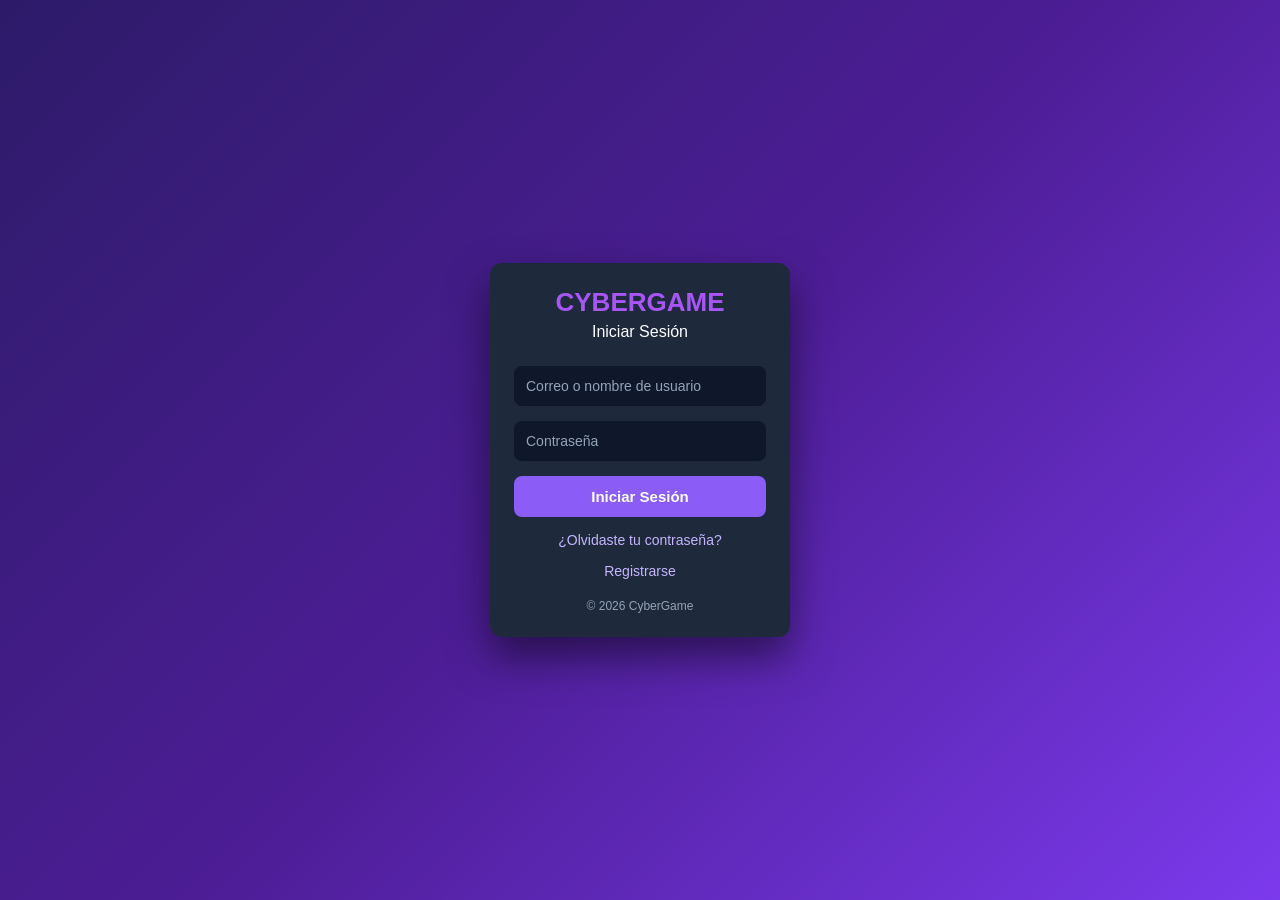
==== index.html @ b6d3dc05 "new" ====
<!DOCTYPE html>
<html lang="es">
<head>
    <meta charset="UTF-8">
    <title>CYBERGAME - Login</title>
    <link rel="stylesheet" href="config.css?v=20260404">
    <link rel="stylesheet" href="partida.css?v=20260420">
    <link rel="stylesheet" href="style.css">
    <link rel="stylesheet" href="juego.css">
    <link rel="stylesheet" href="profile.css"> 
    <link rel="stylesheet" href="menu.css"> 
</head>
<body>

<div class="card">

    <!-- LOGIN -->
    <div id="login">
        <div class="title">CYBERGAME</div>
        <div class="subtitle">Iniciar Sesión</div>

        <form id="formLogin" action="index.php" method="post">
            <input type="hidden" name="accion" value="login">
            <input type="text" name="identidad" required placeholder="Correo o nombre de usuario">
            <input type="password" name="password" required placeholder="Contraseña">
            <button type="submit">Iniciar Sesión</button>
        </form>

        <div class="link" onclick="mostrarForgot()">¿Olvidaste tu contraseña?</div>
        <div class="link" onclick="mostrarRegistro()">Registrarse</div>
    </div>

    <!-- REGISTRO -->
    <div id="register" class="hidden">
        <div class="title">CYBERGAME</div>
        <div class="subtitle">Crear Cuenta</div>

        <form id="formRegister" action="index.php" method="post">
            <input type="hidden" name="accion" value="registro">
            <input type="email" name="email" required placeholder="Correo electrónico">
            <input type="text" name="nombre_usuario" required placeholder="Nombre de usuario">
            <input type="password" name="password" required placeholder="Contraseña (7+ chars, 1 mayús, 1 número)">
            <input type="password" name="password_confirm" required placeholder="Confirmar contraseña">
            <button type="submit">Registrarse</button>
        </form>

        <div class="link" onclick="mostrarLogin()">Volver a Iniciar Sesión</div>
    </div>



    <!-- RECUPERAR CONTRASEÑA -->
    <div id="forgot" class="hidden">
        <div class="title">CYBERGAME</div>
        <div class="subtitle">Recuperar Contraseña</div>

        <form id="formForgot" onsubmit="return false;">
            <label for="correoForgot">Correo electrónico</label>
            <input type="email" id="correoForgot" required placeholder="Ingresa tu correo">
            <button type="button" onclick="enviarCodigoRecuperacion()">Enviar Código</button>
        </form>

        <div class="link" onclick="mostrarLogin()">Volver a Iniciar Sesión</div>
    </div>


    <!-- VERIFICAR CÓDIGO RECUPERACIÓN -->
    <div id="verificarCodigo" class="hidden">
        <div class="title">CYBERGAME</div>
        <div class="subtitle">Verifica tu código</div>

        <form id="formVerificar" onsubmit="return false;">
            <label for="codigo">Código de recuperación</label>
            <input type="text" id="codigo" required placeholder="Ingresa el código recibido">
            <button type="button" onclick="verificarCodigoRecuperacion()">Verificar Código</button>
        </form>

        <div class="link" onclick="mostrarForgot()">Volver a recuperar</div>
    </div>

    <!-- CONFIGURACIÓN INICIAL PARTIDA -->
    <div id="config" class="hidden config-screen">
        <div class="config-shell">
            <div class="config-kicker">SYSTEM_CONFIG // INIT</div>
            <h1 class="config-title">CONFIGURACIÓN INICIAL</h1>
            <div class="config-subtitle">ESTO AFECTARÁ LA DIFICULTAD INICIAL DE TU PARTIDA</div>

            <form id="formConfig" onsubmit="return false;" class="config-grid">
                <section class="config-card config-card-cyan">
                    <div class="config-card-head">
                        <span class="config-chip">0</span>
                        <label for="cia">CIA INICIAL</label>
                    </div>

                    <div class="config-value-row">
                        <span class="config-bracket">[</span>
                        <input type="number" id="cia" min="30" max="80" value="50" placeholder="30-80">
                        <span class="config-unit">%</span>
                        <span class="config-bracket">]</span>
                    </div>

                    <div class="config-meter config-meter-cia" aria-hidden="true">
                        <span class="is-on"></span>
                        <span class="is-on"></span>
                        <span class="is-on"></span>
                        <span class="is-on"></span>
                        <span class="is-on"></span>
                        <span></span>
                        <span></span>
                        <span></span>
                        <span></span>
                        <span></span>
                    </div>

                    <div class="config-adjust">
                        <button type="button" onclick="cambiarValor('cia', -1)">▼</button>
                        <span>AJUSTAR</span>
                        <button type="button" onclick="cambiarValor('cia', 1)">▲</button>
                    </div>
                </section>

                <section class="config-card config-card-cyan">
                    <div class="config-card-head">
                        <span class="config-chip">9</span>
                        <label for="presupuesto">PRESUPUESTO INICIAL</label>
                    </div>

                    <div class="config-value-row config-value-row-money">
                        <span class="config-bracket">[</span>
                        <input type="number" id="presupuesto" min="10" max="80" value="50" placeholder="10-80">
                        <span class="config-unit config-unit-money">M COP</span>
                        <span class="config-bracket">]</span>
                    </div>

                    <div class="config-meter config-meter-money" aria-hidden="true">
                        <span class="is-on"></span>
                        <span class="is-on"></span>
                        <span class="is-on"></span>
                        <span class="is-on"></span>
                        <span class="is-on"></span>
                        <span></span>
                        <span></span>
                        <span></span>
                    </div>

                    <div class="config-adjust">
                        <button type="button" onclick="cambiarValor('presupuesto', -1)">▼</button>
                        <span>AJUSTAR</span>
                        <button type="button" onclick="cambiarValor('presupuesto', 1)">▲</button>
                    </div>
                </section>

                <section class="config-card config-card-rose">
                    <div class="config-card-head">
                        <span class="config-chip">△</span>
                        <label for="despido">PROBABILIDAD DE DESPIDO</label>
                    </div>

                    <div class="config-value-row config-value-row-emphasis">
                        <span class="config-bracket">[</span>
                        <input type="number" id="despido" min="5" max="80" value="20" placeholder="5-80">
                        <span class="config-unit">%</span>
                        <span class="config-bracket">]</span>
                    </div>

                    <div class="config-meter config-meter-rose" aria-hidden="true">
                        <span class="is-on"></span>
                        <span class="is-on"></span>
                        <span></span>
                        <span></span>
                        <span></span>
                        <span></span>
                        <span></span>
                        <span></span>
                        <span></span>
                        <span></span>
                    </div>

                    <div class="config-adjust">
                        <button type="button" onclick="cambiarValor('despido', -1)">▼</button>
                        <span>AJUSTAR</span>
                        <button type="button" onclick="cambiarValor('despido', 1)">▲</button>
                    </div>
                </section>

                <section class="config-card config-card-cyan">
                    <div class="config-card-head">
                        <span class="config-chip">□</span>
                        <label for="maxRondas">MÁXIMO DE RONDAS</label>
                    </div>

                    <div class="config-value-row config-value-row-rounds">
                        <span class="config-bracket">[</span>
                        <input type="number" id="maxRondas" min="15" max="40" value="25" placeholder="15-40">
                        <span class="config-unit config-unit-rounds">RONDAS</span>
                        <span class="config-bracket">]</span>
                    </div>

                    <div class="config-meter config-meter-rounds" aria-hidden="true">
                        <span class="is-on"></span>
                        <span></span>
                        <span class="is-on"></span>
                        <span></span>
                        <span class="is-on"></span>
                        <span></span>
                        <span></span>
                        <span></span>
                        <span></span>
                        <span></span>
                    </div>

                    <div class="config-adjust">
                        <button type="button" onclick="cambiarValor('maxRondas', -1)">▼</button>
                        <span>AJUSTAR</span>
                        <button type="button" onclick="cambiarValor('maxRondas', 1)">▲</button>
                    </div>
                </section>
            </form>

            <button type="button" class="config-start-btn" onclick="iniciarPartida()">
                <span class="config-start-icon">⏻</span>
                INICIAR PARTIDA
            </button>
        </div>
    </div>

    <div id="partida" class="hidden partida-screen">
        <aside class="soc-left-col">
            <section class="soc-panel profile-panel">
                <h3>OPERATIVE_PROFILE</h3>
                <div class="profile-name" id="profile-usuario">AGENT_K9</div>
                <div class="profile-status">STATUS: ONLINE</div>
                <div class="profile-role">RANK: SENIOR ANALYST</div>
            </section>

            <section class="soc-panel nav-panel">
                <h3>SYSTEM_NAV</h3>
                <button type="button" class="soc-nav-btn" onclick="window.location.href='menu.php'">VOLVER AL MENU</button>
                <button type="button" class="soc-nav-btn" onclick="mostrarConfig()">VOLVER A CONFIGURACION</button>

                <div id="mailbox-controls" class="soc-mailbox-controls">
                    <button type="button" id="btn-bandeja-escenarios" onclick="abrirBandeja('scenarios')">
                        ESCENARIOS <span id="badge-scenarios" style="display: none;">0</span>
                    </button>
                    <button type="button" id="btn-bandeja-efectos" onclick="abrirBandeja('effects')">
                        EFECTOS <span id="badge-effects" style="display: none;">0</span>
                    </button>
                </div>
            </section>
        </aside>

        <main class="soc-center-col">
            <div class="soc-headline">
                <div class="title">SOC_COMMAND_CENTER</div>
                <div class="subtitle">THREAT_ANALYSIS // LIVE SESSION</div>
            </div>

            <section class="soc-panel scenario-panel">
                <div class="scenario-type">THREAT_ANALYSIS // <span id="esc-tipo">-</span></div>
                <div class="scenario-subject"><strong>Asunto:</strong> <span id="esc-titulo">-</span></div>
                <div class="scenario-meta">
                    <span><strong>Partida:</strong> <span id="partida-id">-</span></span>
                    <span><strong>Turno:</strong> <span id="turno-orden">-</span></span>
                    <span><strong>Remitente:</strong> <span id="esc-remitente">-</span></span>
                </div>

                <div class="scenario-content" id="esc-texto">-</div>

                <div id="correo-repercusion" style="display: none;"></div>

                <div id="estado-espera" style="display: none;"></div>
            </section>

            <button type="button" id="btn-responder-escenario" class="btn-responder-escenario" style="display: none;" onclick="alternarOpcionesEscenario()">Responder</button>

            <div id="respuesta-panel" class="respuesta-panel" style="display: none;">
                <div class="respuesta-panel-compose">
                    <div class="respuesta-panel-top">
                        <div class="respuesta-panel-avatar" id="respuesta-panel-avatar" aria-hidden="true">R</div>
                        <div class="respuesta-panel-recipient-line">
                            <span class="respuesta-panel-back" aria-hidden="true">↶</span>
                            <span class="respuesta-panel-recipient" id="respuesta-panel-destinatario">Jefe de Seguridad</span>
                        </div>
                        <div class="respuesta-panel-expand" aria-hidden="true">▣</div>
                    </div>

                    <div class="respuesta-panel-body">
                        <div id="opciones-container" style="display: none;">
                            <div id="opciones-lista"></div>
                        </div>

                        <div id="sin-opciones-msg">
                            <button type="button" onclick="cargarSiguienteEscenario()">Siguiente Escenario</button>
                        </div>
                    </div>

                </div>
            </div>

            <div id="panel-bandeja" style="display: none;">
                <button type="button" class="bandeja-panel-close" onclick="cerrarPanelBandeja()" aria-label="Cerrar escenarios">×</button>
                <div id="panel-bandeja-lista"></div>
            </div>

            <div class="partida-link-legacy link" onclick="mostrarConfig()">Volver a configuración</div>
        </main>

        <aside class="soc-right-col">
            <section class="soc-panel metrics-panel">
                <h3>SYSTEM_METRICS // LIVE</h3>
                <div class="metrics-rings">
                    <button type="button" onclick="alternarDesgloseCIA()" class="metric-ring metric-cia">
                        <span id="stat-cia">50</span>
                        <small>CIA</small>
                    </button>
                    <div class="metric-ring metric-presupuesto">
                        <span id="stat-presupuesto">50</span>
                        <small>PRESUPUESTO</small>
                    </div>
                    <div class="metric-ring metric-despido">
                        <span id="stat-despido">10</span>
                        <small>DESPIDO</small>
                    </div>
                </div>

                <div id="panel-desglose-cia" style="display: none;"></div>

                <div class="timer-box">
                    <strong>Tiempo restante</strong>
                    <div><span id="cronometro">60</span>s</div>
                </div>
            </section>
        </aside>
    </div>

    <div class="footer-text">
        © 2026 CyberGame
    </div>

</div>

<script src="script.js?v=20260402"></script>
<script src="confi.js?v=20260408"></script>
</body>
</html>
---- config.css ----
/* ================================
   CONFIGURACIÓN INICIAL
   ================================ */

#config.config-screen {
    position: fixed;
    inset: 0;
    z-index: 50;
    display: flex;
    align-items: center;
    justify-content: center;
    padding: 30px 18px 36px;
    overflow: auto;
    isolation: isolate;
    background:
        radial-gradient(circle at 10% 14%, rgba(0, 240, 255, 0.16), transparent 18%),
        radial-gradient(circle at 86% 18%, rgba(255, 77, 116, 0.14), transparent 16%),
        radial-gradient(circle at 52% 50%, rgba(0, 112, 255, 0.08), transparent 42%),
        linear-gradient(180deg, #05070c 0%, #03050a 100%);
}

#config.config-screen::before,
#config.config-screen::after {
    content: '';
    position: fixed;
    inset: 0;
    pointer-events: none;
}

#config.config-screen::before {
    background:
        linear-gradient(rgba(0, 230, 255, 0.08) 1px, transparent 1px),
        linear-gradient(90deg, rgba(0, 230, 255, 0.08) 1px, transparent 1px);
    background-size: 28px 28px;
    opacity: 0.16;
    mask-image: linear-gradient(180deg, rgba(0, 0, 0, 0.05), rgba(0, 0, 0, 0.8) 20%, rgba(0, 0, 0, 0.8) 80%, rgba(0, 0, 0, 0.12));
}

#config.config-screen::after {
    background:
        linear-gradient(180deg, rgba(255, 255, 255, 0.02) 0%, transparent 8%, transparent 92%, rgba(255, 255, 255, 0.02) 100%),
        radial-gradient(circle at center, transparent 0 58%, rgba(0, 0, 0, 0.22) 100%);
    opacity: 0.9;
}

#config.hidden {
    display: none !important;
}

#config .config-shell {
    width: min(100%, 930px);
    display: flex;
    flex-direction: column;
    align-items: center;
    gap: 8px;
    color: #edfaff;
    padding: 16px 16px 18px;
    position: relative;
    border: 1px solid rgba(0, 234, 255, 0.18);
    background:
        linear-gradient(180deg, rgba(4, 12, 26, 0.82) 0%, rgba(3, 8, 16, 0.92) 100%),
        radial-gradient(circle at 50% 0%, rgba(0, 234, 255, 0.08), transparent 34%);
    box-shadow:
        0 28px 80px rgba(0, 0, 0, 0.62),
        inset 0 1px 0 rgba(255, 255, 255, 0.04),
        inset 0 0 0 1px rgba(0, 234, 255, 0.04);
    backdrop-filter: blur(12px);
}

#config .config-shell::before,
#config .config-shell::after {
    content: '';
    position: absolute;
    pointer-events: none;
}

#config .config-shell::before {
    inset: 10px;
    border: 1px solid rgba(0, 234, 255, 0.08);
    border-radius: 16px;
}

#config .config-shell::after {
    top: 18px;
    right: 18px;
    width: 140px;
    height: 140px;
    border-radius: 50%;
    background: radial-gradient(circle, rgba(0, 234, 255, 0.12) 0%, transparent 68%);
    filter: blur(8px);
}

#config .config-kicker {
    padding: 4px 12px;
    border: 1px solid rgba(0, 242, 255, 0.78);
    color: #28f4ff;
    background: linear-gradient(180deg, rgba(5, 21, 34, 0.95) 0%, rgba(2, 12, 20, 0.95) 100%);
    box-shadow:
        0 0 18px rgba(0, 242, 255, 0.18),
        inset 0 0 0 1px rgba(0, 242, 255, 0.06);
    font-size: 8px;
    font-weight: 800;
    letter-spacing: 0.24em;
    text-transform: uppercase;
}

#config .config-title {
    margin: 0;
    color: #f2fdff;
    text-align: center;
    font-size: clamp(30px, 3.8vw, 42px);
    line-height: 0.98;
    font-weight: 900;
    letter-spacing: 0.09em;
    text-transform: uppercase;
    text-shadow:
        0 0 14px rgba(0, 242, 255, 0.95),
        0 0 38px rgba(0, 242, 255, 0.22),
        0 0 58px rgba(0, 242, 255, 0.1);
}

#config .config-subtitle {
    margin: 0 0 8px;
    padding: 5px 12px;
    color: #93b9c8;
    text-align: center;
    font-size: 8px;
    font-weight: 700;
    letter-spacing: 0.26em;
    text-transform: uppercase;
    border-top: 1px solid rgba(0, 234, 255, 0.16);
    border-bottom: 1px solid rgba(0, 234, 255, 0.16);
    background: linear-gradient(90deg, transparent 0%, rgba(0, 234, 255, 0.03) 50%, transparent 100%);
}

#config .config-grid {
    width: min(100%, 860px);
    display: grid;
    grid-template-columns: repeat(2, minmax(0, 1fr));
    gap: 12px;
}

#config .config-card {
    --accent: #00eaff;
    position: relative;
    min-height: 198px;
    padding: 13px 12px 11px;
    overflow: hidden;
    background:
        linear-gradient(180deg, rgba(7, 17, 38, 0.98) 0%, rgba(4, 11, 24, 0.98) 100%),
        radial-gradient(circle at 50% 0%, rgba(255, 255, 255, 0.04), transparent 34%);
    border: 1px solid rgba(0, 234, 255, 0.16);
    box-shadow:
        0 0 0 1px rgba(0, 234, 255, 0.05),
        inset 0 0 0 1px rgba(255, 255, 255, 0.03),
        0 20px 44px rgba(0, 0, 0, 0.56);
    transition: transform 0.22s ease, box-shadow 0.22s ease, border-color 0.22s ease;
}

#config .config-card:hover {
    transform: translateY(-2px);
    border-color: rgba(0, 234, 255, 0.28);
    box-shadow:
        0 0 0 1px rgba(0, 234, 255, 0.12),
        inset 0 0 0 1px rgba(255, 255, 255, 0.04),
        0 28px 58px rgba(0, 0, 0, 0.62),
        0 0 26px rgba(0, 234, 255, 0.08);
}

#config .config-card::before,
#config .config-card::after {
    content: '';
    position: absolute;
    width: 16px;
    height: 16px;
    border-color: var(--accent);
    pointer-events: none;
}

#config .config-card::before {
    top: 0;
    left: 0;
    border-top: 2px solid var(--accent);
    border-left: 2px solid var(--accent);
    box-shadow: 0 0 12px rgba(0, 234, 255, 0.16);
}

#config .config-card::after {
    right: 0;
    bottom: 0;
    border-right: 2px solid var(--accent);
    border-bottom: 2px solid var(--accent);
    box-shadow: 0 0 12px rgba(0, 234, 255, 0.16);
}

#config .config-card-cyan {
    --accent: #19e9ff;
}

#config .config-card-rose {
    --accent: #ff4d74;
    box-shadow:
        0 0 0 1px rgba(255, 77, 116, 0.18),
        inset 0 0 0 1px rgba(255, 255, 255, 0.02),
        0 18px 34px rgba(0, 0, 0, 0.62);
}

#config .config-card-head {
    display: flex;
    align-items: center;
    gap: 9px;
    margin-bottom: 12px;
}

#config .config-chip {
    width: 30px;
    height: 30px;
    display: inline-flex;
    align-items: center;
    justify-content: center;
    border: 1px solid var(--accent);
    background: linear-gradient(180deg, rgba(5, 18, 34, 0.96) 0%, rgba(2, 10, 18, 0.96) 100%);
    color: var(--accent);
    font-size: 11px;
    font-weight: 800;
    box-shadow:
        inset 0 0 0 1px rgba(255, 255, 255, 0.03),
        0 0 18px rgba(0, 234, 255, 0.12);
    border-radius: 8px;
}

#config .config-card label {
    color: #ecfbff;
    font-size: clamp(12px, 1.2vw, 14px);
    font-weight: 800;
    letter-spacing: 0.1em;
    text-transform: uppercase;
}

#config .config-value-row {
    display: flex;
    align-items: baseline;
    justify-content: center;
    gap: 8px;
    margin-bottom: 10px;
}

#config .config-value-row input {
    width: auto;
    padding: 0;
    margin: 0;
    margin-bottom: 0;
    border: none;
    background: transparent;
    color: #f8ffff;
    text-align: center;
    font-size: 50px;
    line-height: 1;
    font-weight: 900;
    letter-spacing: -0.04em;
    outline: none;
    text-shadow: 0 0 18px rgba(0, 242, 255, 0.45), 0 0 34px rgba(0, 242, 255, 0.08);
    appearance: textfield;
    -webkit-appearance: none;
    -moz-appearance: textfield;
}

#config .config-value-row input::-webkit-outer-spin-button,
#config .config-value-row input::-webkit-inner-spin-button {
    -webkit-appearance: none;
    margin: 0;
}

#config .config-value-row-money input {
    width: 124px;
}

#config .config-value-row-emphasis input {
    color: #ff5a7a;
    text-shadow: 0 0 18px rgba(255, 74, 117, 0.58);
}

#config .config-value-row-rounds input {
    width: 106px;
}

#config .config-bracket {
    color: rgba(0, 242, 255, 0.78);
    font-size: 34px;
    line-height: 1;
    transform: translateY(5px);
}

#config .config-unit {
    color: rgba(0, 242, 255, 0.78);
    font-size: 17px;
    font-weight: 700;
    letter-spacing: 0.04em;
    transform: translateY(-1px);
    white-space: nowrap;
}

#config .config-unit-money {
    font-size: 19px;
}

#config .config-unit-rounds {
    font-size: 15px;
    transform: translateY(-4px);
}

#config .config-meter {
    display: flex;
    align-items: flex-end;
    gap: 4px;
    height: 22px;
    margin: 0 0 12px;
    padding-left: 1px;
}

#config .config-meter span {
    display: block;
    flex: 0 0 auto;
    width: 16px;
    height: 8px;
    border-radius: 999px;
    background: rgba(27, 45, 74, 0.75);
    box-shadow: inset 0 0 0 1px rgba(255, 255, 255, 0.04);
    transform: skewX(-18deg);
}

#config .config-meter span.is-on {
    background: linear-gradient(180deg, rgba(58, 250, 255, 0.98) 0%, rgba(0, 206, 255, 0.94) 100%);
    box-shadow: 0 0 12px rgba(0, 234, 255, 0.55), 0 0 22px rgba(0, 234, 255, 0.18);
}

#config .config-meter-cia span:nth-child(1) { height: 13px; }
#config .config-meter-cia span:nth-child(2) { height: 16px; }
#config .config-meter-cia span:nth-child(3) { height: 18px; }
#config .config-meter-cia span:nth-child(4) { height: 16px; }
#config .config-meter-cia span:nth-child(5) { height: 19px; }

#config .config-meter-money {
    gap: 7px;
    align-items: flex-end;
    height: 22px;
}

#config .config-meter-money span {
    width: 10px;
    border-radius: 1px;
    transform: none;
}

#config .config-meter-money span:nth-child(1) { height: 13px; }
#config .config-meter-money span:nth-child(2) { height: 17px; }
#config .config-meter-money span:nth-child(3) { height: 23px; }
#config .config-meter-money span:nth-child(4) { height: 19px; }
#config .config-meter-money span:nth-child(5) { height: 26px; }

#config .config-meter-rose span:nth-child(1) { height: 13px; }
#config .config-meter-rose span:nth-child(2) { height: 15px; }

#config .config-meter-rose span.is-on {
    background: linear-gradient(180deg, rgba(255, 102, 132, 0.98) 0%, rgba(255, 61, 108, 0.95) 100%);
    box-shadow: 0 0 12px rgba(255, 77, 116, 0.6);
}

#config .config-meter-rounds {
    position: relative;
    justify-content: space-between;
    align-items: center;
    gap: 0;
    height: 28px;
    padding: 0 2px;
    margin-bottom: 12px;
}

#config .config-meter-rounds::before {
    content: '';
    position: absolute;
    left: 8px;
    right: 8px;
    top: 50%;
    height: 4px;
    transform: translateY(-50%);
    background: linear-gradient(90deg, rgba(0, 242, 255, 0.92) 0 30%, rgba(13, 29, 49, 0.92) 30% 100%);
    box-shadow: 0 0 10px rgba(0, 242, 255, 0.35);
}

#config .config-meter-rounds span {
    width: 11px;
    height: 11px;
    border-radius: 50%;
    transform: none;
    background: rgba(28, 50, 79, 0.95);
    box-shadow: none;
    position: relative;
    z-index: 1;
}

#config .config-meter-rounds span.is-on {
    background: #24eaff;
    box-shadow: 0 0 10px rgba(36, 234, 255, 0.8);
}

#config .config-adjust {
    display: flex;
    align-items: center;
    gap: 10px;
    min-height: 42px;
    padding: 5px 9px;
    background: linear-gradient(180deg, rgba(17, 26, 44, 0.84) 0%, rgba(7, 13, 25, 0.92) 100%);
    border: 1px solid rgba(255, 255, 255, 0.05);
    box-shadow: inset 0 0 0 1px rgba(0, 234, 255, 0.04);
}

#config .config-adjust span {
    flex: 1;
    text-align: center;
    color: #8eb7c8;
    font-size: 10px;
    font-weight: 800;
    letter-spacing: 0.34em;
}

#config .config-adjust button {
    width: 40px;
    height: 30px;
    padding: 0;
    border: 1px solid rgba(25, 233, 255, 0.28);
    border-radius: 4px;
    background: linear-gradient(180deg, #07101f 0%, #040a13 100%);
    color: #19e9ff;
    font-size: 16px;
    font-weight: 800;
    line-height: 1;
    box-shadow:
        inset 0 0 0 1px rgba(0, 0, 0, 0.34),
        0 0 12px rgba(0, 234, 255, 0.08);
}

#config .config-card-rose .config-adjust button {
    border-color: rgba(255, 77, 116, 0.32);
    color: #ff5578;
}

#config .config-start-btn {
    width: min(280px, 76%);
    margin-top: 14px;
    padding: 10px 20px;
    border: none;
    clip-path: polygon(8% 0, 100% 0, 100% 76%, 92% 100%, 0 100%, 0 24%);
    background:
        linear-gradient(180deg, #52fbff 0%, #00d9ff 100%),
        radial-gradient(circle at 50% 0%, rgba(255, 255, 255, 0.42), transparent 46%);
    color: #00171d;
    font-size: 12px;
    font-weight: 900;
    letter-spacing: 0.22em;
    text-transform: uppercase;
    box-shadow:
        0 0 18px rgba(0, 242, 255, 0.95),
        0 0 44px rgba(0, 242, 255, 0.24),
        inset 0 0 0 1px rgba(255, 255, 255, 0.22);
    display: inline-flex;
    align-items: center;
    justify-content: center;
    gap: 8px;
    transition: transform 0.2s ease, filter 0.2s ease, box-shadow 0.2s ease;
}

#config .config-start-btn:hover {
    filter: brightness(1.08);
    transform: translateY(-1px);
    box-shadow:
        0 0 22px rgba(0, 242, 255, 0.98),
        0 0 58px rgba(0, 242, 255, 0.28),
        inset 0 0 0 1px rgba(255, 255, 255, 0.26);
}

#config .config-start-btn:focus-visible,
#config .config-adjust button:focus-visible {
    outline: 2px solid rgba(0, 242, 255, 0.65);
    outline-offset: 2px;
}

#config .config-start-icon {
    font-size: 11px;
    line-height: 1;
}

@media (max-width: 760px) {
    #config.config-screen {
        padding: 10px 10px 16px;
    }

    #config .config-grid {
        grid-template-columns: 1fr;
        width: min(100%, 320px);
        gap: 10px;
    }

    #config .config-card {
        min-height: 160px;
        padding: 12px 10px 10px;
    }

    #config .config-card label {
        font-size: 13px;
    }

    #config .config-value-row input {
        font-size: 32px;
    }

    #config .config-value-row-money input {
        width: 80px;
    }

    #config .config-value-row-rounds input {
        width: 70px;
    }

    #config .config-bracket {
        font-size: 20px;
    }

    #config .config-unit {
        font-size: 11px;
    }

    #config .config-unit-money {
        font-size: 13px;
    }

    #config .config-unit-rounds {
        font-size: 10px;
    }

    #config .config-meter {
        gap: 3px;
        height: 16px;
        margin-bottom: 8px;
    }

    #config .config-meter span {
        width: 12px;
        height: 6px;
    }

    #config .config-meter-money span {
        width: 7px;
    }

    #config .config-adjust {
        min-height: 32px;
        padding: 4px 6px;
        gap: 6px;
    }

    #config .config-adjust span {
        font-size: 9px;
        letter-spacing: 0.15em;
    }

    #config .config-adjust button {
        width: 28px;
        height: 22px;
        font-size: 10px;
        border-radius: 3px;
    }

    #config .config-start-btn {
        width: min(260px, 90%);
        margin-top: 10px;
        padding: 8px 16px;
        font-size: 10px;
        gap: 6px;
        letter-spacing: 0.15em;
    }

    #config .config-title {
        font-size: clamp(16px, 5vw, 24px);
        letter-spacing: 0.06em;
    }

    #config .config-subtitle {
        letter-spacing: 0.2em;
        padding: 3px 8px;
        margin-bottom: 4px;
        font-size: 7px;
    }

    #config .config-kicker {
        font-size: 8px;
        padding: 3px 10px;
    }

    #config .config-shell {
        padding: 10px 10px 12px;
        gap: 6px;
    }

    #config .config-card-head {
        margin-bottom: 8px;
        gap: 6px;
    }

    #config .config-chip {
        width: 26px;
        height: 26px;
        font-size: 10px;
    }

    #config .config-start-icon {
        font-size: 8px;
    }
}

@media (max-width: 1024px) {
    #config .config-shell {
        padding: 12px 12px 14px;
    }

    #config .config-grid {
        gap: 10px;
    }

    #config .config-card {
        min-height: 165px;
        padding: 10px 10px 8px;
    }

    #config .config-card label {
        font-size: 13px;
    }

    #config .config-value-row input {
        font-size: 24px;
    }
}

@media (max-width: 760px) {
    #config.config-screen {
        padding: 10px 10px 16px;
    }

    #config .config-grid {
        grid-template-columns: 1fr;
        width: min(100%, 300px);
        gap: 8px;
    }

    #config .config-card {
        min-height: 140px;
        padding: 10px 9px 8px;
    }

    #config .config-card label {
        font-size: 12px;
    }

    #config .config-value-row input {
        font-size: 24px;
    }

    #config .config-value-row-money input {
        width: 65px;
    }

    #config .config-value-row-rounds input {
        width: 55px;
    }

    #config .config-bracket {
        font-size: 16px;
    }

    #config .config-unit {
        font-size: 9px;
    }

    #config .config-unit-money {
        font-size: 10px;
    }

    #config .config-unit-rounds {
        font-size: 8px;
    }

    #config .config-meter {
        gap: 2px;
        height: 14px;
        margin-bottom: 6px;
    }

    #config .config-meter span {
        width: 10px;
        height: 5px;
    }

    #config .config-meter-money span {
        width: 6px;
    }

    #config .config-adjust {
        min-height: 28px;
        padding: 3px 5px;
        gap: 5px;
    }

    #config .config-adjust span {
        font-size: 8px;
        letter-spacing: 0.12em;
    }

    #config .config-adjust button {
        width: 24px;
        height: 20px;
        font-size: 9px;
        border-radius: 2px;
    }

    #config .config-start-btn {
        width: min(240px, 88%);
        margin-top: 8px;
        padding: 7px 14px;
        font-size: 9px;
        gap: 5px;
        letter-spacing: 0.12em;
    }

    #config .config-title {
        font-size: clamp(14px, 4.5vw, 20px);
        letter-spacing: 0.05em;
    }

    #config .config-subtitle {
        letter-spacing: 0.18em;
        padding: 2px 6px;
        margin-bottom: 3px;
        font-size: 6px;
    }

    #config .config-kicker {
        font-size: 7px;
        padding: 2px 8px;
    }

    #config .config-shell {
        padding: 8px 8px 10px;
        gap: 5px;
    }

    #config .config-card-head {
        margin-bottom: 6px;
        gap: 5px;
    }

    #config .config-chip {
        width: 24px;
        height: 24px;
        font-size: 9px;
    }

    #config .config-start-icon {
        font-size: 7px;
    }
}
---- partida.css ----
#partida.partida-screen {
    --bg-0: #01040b;
    --bg-1: #021224;
    --bg-2: #031a2e;
    --cyan-1: #00f0ff;
    --cyan-2: #5fdcff;
    --cyan-3: #9deeff;
    --pink-1: #ff2f84;
    --pink-2: #84ff74;
    --panel-border: rgba(0, 230, 255, 0.5);
    --panel-bg: rgba(3, 20, 36, 0.84);
    --text-main: #d6f5ff;
    --text-soft: #8bb4c7;
    --shadow-outer: 0 14px 40px rgba(0, 0, 0, 0.48);
    --shadow-glow: 0 0 24px rgba(0, 236, 255, 0.22);
    --radius-soft: 10px;
    --radius-hard: 3px;

    position: fixed;
    inset: 0;
    z-index: 65;
    display: grid;
    grid-template-columns: 240px minmax(0, 1fr) 320px;
    gap: 16px;
    padding: 18px;
    overflow: auto;
    color: var(--text-main);
    background:
        radial-gradient(circle at 78% 14%, rgba(255, 47, 132, 0.14), transparent 36%),
        radial-gradient(circle at 20% 10%, rgba(0, 240, 255, 0.12), transparent 32%),
        linear-gradient(rgba(0, 210, 255, 0.08) 1px, transparent 1px),
        linear-gradient(90deg, rgba(0, 210, 255, 0.08) 1px, transparent 1px),
        linear-gradient(160deg, var(--bg-0) 0%, #01070f 35%, #021426 100%);
    background-size: auto, auto, 22px 22px, 22px 22px, auto;
    animation: partida-bg-pan 16s linear infinite;
}

@keyframes partida-bg-pan {
    0% {
        background-position: 0 0, 0 0, 0 0, 0 0, 0 0;
    }
    100% {
        background-position: 0 0, 0 0, 22px 22px, 22px 22px, 0 0;
    }
}

#partida.hidden {
    display: none !important;
}

#partida .soc-panel {
    position: relative;
    border: 1px solid var(--panel-border);
    background: linear-gradient(180deg, rgba(4, 25, 45, 0.92) 0%, var(--panel-bg) 100%);
    box-shadow: var(--shadow-outer), inset 0 0 0 1px rgba(164, 244, 255, 0.08), inset 0 24px 40px rgba(255, 255, 255, 0.02);
    border-radius: var(--radius-soft);
}

#partida .soc-panel::before {
    content: '';
    position: absolute;
    inset: 0;
    border: 1px solid rgba(0, 240, 255, 0.15);
    pointer-events: none;
    border-radius: var(--radius-soft);
}

#partida .soc-panel::after {
    content: '';
    position: absolute;
    top: 0;
    left: 0;
    right: 0;
    height: 1px;
    background: linear-gradient(90deg, transparent 0%, rgba(125, 241, 255, 0.9) 50%, transparent 100%);
    opacity: 0.75;
    pointer-events: none;
}

#partida h3 {
    margin: 0;
    font-size: 11px;
    letter-spacing: 0.22em;
    color: var(--cyan-1);
    text-transform: uppercase;
    font-weight: 800;
}

#partida .soc-left-col,
#partida .soc-right-col {
    display: flex;
    flex-direction: column;
    gap: 14px;
    align-items: flex-end;
}

#partida .profile-panel,
#partida .nav-panel,
#partida .metrics-panel {
    padding: 14px;
    width: 100%;
    max-width: 340px;
    margin-left: auto;
    justify-self: end;
}

#partida .metrics-panel {
    padding: 10px 0 12px;
    background: transparent;
    border: 0;
    box-shadow: none;
    display: flex;
    flex-direction: column;
    align-items: center;
}

#partida .metrics-panel::before,
#partida .metrics-panel::after {
    display: none;
}

#partida .profile-panel {
    min-height: 128px;
}

#partida .profile-name {
    margin-top: 12px;
    font-size: 20px;
    color: #f2fdff;
    font-weight: 900;
    letter-spacing: 0.06em;
}

#partida .profile-status,
#partida .profile-role {
    margin-top: 7px;
    font-size: 11px;
    color: #93ecff;
    letter-spacing: 0.08em;
    text-transform: uppercase;
}

#partida .nav-panel {
    flex: 1;
    display: flex;
    flex-direction: column;
    gap: 12px;
}

#partida .soc-nav-btn,
#partida #mailbox-controls button {
    width: 100%;
    border-radius: var(--radius-hard);
    border: 1px solid rgba(0, 229, 255, 0.6);
    background: linear-gradient(180deg, rgba(5, 46, 78, 0.88) 0%, rgba(3, 28, 49, 0.8) 100%);
    color: #a7f0ff;
    font-size: 12px;
    letter-spacing: 0.16em;
    text-transform: uppercase;
    font-weight: 800;
    padding: 11px 12px;
    transition: transform 0.2s ease, box-shadow 0.2s ease, border-color 0.2s ease, background 0.2s ease;
}

#partida .soc-nav-btn:hover,
#partida #mailbox-controls button:hover {
    transform: translateY(-1px);
    border-color: #64f2ff;
    box-shadow: var(--shadow-glow);
    background: linear-gradient(180deg, rgba(8, 64, 108, 0.95) 0%, rgba(5, 41, 74, 0.9) 100%);
}

#partida #mailbox-controls {
    display: flex;
    flex-direction: column;
    gap: 10px;
    margin-top: 6px;
}

#partida #badge-scenarios,
#partida #badge-effects {
    display: inline-block;
    margin-left: 6px;
    min-width: 24px;
    text-align: center;
    border-radius: 999px;
    padding: 1px 7px;
    font-size: 11px;
    font-weight: 900;
}

#partida #badge-scenarios {
    background: var(--pink-1);
    color: #fff;
}

#partida #badge-effects {
    background: #ffb04f;
    color: #14151c;
}

#partida .soc-center-col {
    display: flex;
    flex-direction: column;
    gap: 14px;
}

#partida.modo-inbox-escenarios .scenario-panel {
    display: none;
}

#partida.modo-inbox-escenarios #panel-bandeja {
    display: block;
    order: 0;
    margin-top: 0;
    position: relative;
    top: auto;
    left: auto;
    right: auto;
    width: 100%;
    padding: 0;
    border: 0;
    border-radius: 0;
    background: transparent;
    box-shadow: none;
    z-index: auto;
}

#partida.modo-inbox-escenarios .bandeja-panel-close {
    all: unset;
    position: absolute;
    top: 10px;
    right: 12px;
    color: #9deeff;
    font-size: 22px;
    line-height: 1;
    font-weight: 900;
    z-index: 3;
    cursor: pointer;
}

#partida #panel-bandeja .bandeja-panel-close,
#partida #panel-bandeja .bandeja-panel-close:hover,
#partida #panel-bandeja .bandeja-panel-close:focus,
#partida #panel-bandeja .bandeja-panel-close:active,
#partida #panel-bandeja .bandeja-panel-close:focus-visible {
    all: unset;
    position: absolute;
    top: 10px;
    right: 12px;
    width: auto !important;
    min-width: 0 !important;
    height: auto !important;
    margin: 0 !important;
    padding: 0 !important;
    border: 0 !important;
    border-radius: 0 !important;
    background: transparent !important;
    box-shadow: none !important;
    outline: none !important;
    color: #9deeff !important;
    font-size: 22px !important;
    font-weight: 900;
    line-height: 1;
    text-align: left;
    text-transform: none;
    letter-spacing: 0;
    transform: none !important;
    z-index: 3;
    cursor: pointer;
}

#partida.modo-inbox-escenarios .bandeja-panel-close:hover {
    color: #00f0ff;
    text-shadow: 0 0 8px rgba(0, 240, 255, 0.7);
}

#partida.modo-inbox-escenarios .bandeja-panel-close:focus-visible {
    outline: none;
}

#partida.modo-inbox-escenarios #panel-bandeja-lista {
    display: flex;
    flex-direction: column;
    gap: 0;
    overflow-x: hidden;
    overflow-y: auto;
    padding: 30px 0 0;
    max-height: 320px;
    scroll-snap-type: none;
    scrollbar-width: thin;
    background: transparent;
    border: 0;
    border-radius: 0;
}

#partida.modo-inbox-escenarios #panel-bandeja-lista::-webkit-scrollbar {
    width: 8px;
}

#partida.modo-inbox-escenarios #panel-bandeja-lista::-webkit-scrollbar-thumb {
    background: rgba(0, 220, 255, 0.35);
    border-radius: 999px;
}

#partida.modo-inbox-escenarios .bandeja-empty-msg {
    padding: 14px;
    color: #8bb4c7;
    font-size: 13px;
}

#partida.modo-inbox-escenarios .bandeja-mail-row {
    width: 100%;
    display: grid;
    grid-template-columns: 24px 180px minmax(260px, 1fr) minmax(220px, 1fr) 80px;
    align-items: center;
    gap: 10px;
    padding: 9px 12px;
    border: 0;
    border-bottom: 1px solid rgba(0, 220, 255, 0.2);
    background: linear-gradient(90deg, rgba(7, 37, 61, 0.9) 0%, rgba(4, 27, 45, 0.95) 100%);
    color: #d6f5ff;
    text-align: left;
    cursor: pointer;
    font-family: 'Segoe UI', Tahoma, sans-serif;
    transition: background 0.2s ease, box-shadow 0.2s ease;
}

#partida.modo-inbox-escenarios .bandeja-mail-row:not(.is-new) {
    opacity: 0.62;
}

#partida.modo-inbox-escenarios .bandeja-mail-row:hover {
    background: linear-gradient(90deg, rgba(8, 52, 84, 0.92) 0%, rgba(6, 39, 64, 0.96) 100%);
    box-shadow: inset 2px 0 0 rgba(168, 85, 247, 0.9);
}

#partida.modo-inbox-escenarios .bandeja-mail-row:focus-visible {
    outline: 2px solid rgba(0, 240, 255, 0.55);
    outline-offset: -2px;
}

#partida.modo-inbox-escenarios .bandeja-mail-row.is-new {
    background: linear-gradient(90deg, rgba(11, 63, 98, 0.95) 0%, rgba(8, 48, 76, 0.95) 100%);
    opacity: 1;
    font-weight: 700;
    box-shadow: inset 3px 0 0 rgba(168, 85, 247, 0.95);
}

#partida.modo-inbox-escenarios .mail-row-star {
    color: #7ee9ff;
    font-size: 16px;
    line-height: 1;
    justify-self: center;
}

#partida.modo-inbox-escenarios .mail-row-from,
#partida.modo-inbox-escenarios .mail-row-subject,
#partida.modo-inbox-escenarios .mail-row-preview,
#partida.modo-inbox-escenarios .mail-row-time {
    white-space: nowrap;
    overflow: hidden;
    text-overflow: ellipsis;
}

#partida.modo-inbox-escenarios .mail-row-from {
    font-size: 14px;
    font-weight: 700;
    color: #9deeff;
}

#partida.modo-inbox-escenarios .mail-row-subject {
    font-size: 14px;
    color: #e7fbff;
}

#partida.modo-inbox-escenarios .mail-row-preview {
    font-size: 13px;
    color: #89aebf;
}

#partida.modo-inbox-escenarios .mail-row-time {
    font-size: 12px;
    color: #77d9ec;
    text-align: right;
}

#partida.modo-inbox-escenarios .bandeja-mail-card {
    position: relative;
    flex: 0 0 auto;
    width: 440px;
    min-height: 62px;
    display: flex;
    flex-direction: column;
    justify-content: flex-start;
    gap: 4px;
    padding: 8px 14px;
    text-align: left;
    border-radius: 2px;
    border: 1px solid rgba(0, 220, 255, 0.3);
    border-left: 4px solid #00f0ff;
    background: linear-gradient(90deg, rgba(7, 37, 61, 0.9) 0%, rgba(4, 27, 45, 0.95) 100%);
    color: #d6f5ff;
    box-shadow: none;
    scroll-snap-align: start;
    cursor: pointer;
    outline: none;
    transition: border-color 0.2s ease, box-shadow 0.2s ease, background 0.2s ease;
}

#partida.modo-inbox-escenarios .bandeja-mail-card:hover {
    transform: none;
    border-color: rgba(0, 240, 255, 0.52);
    box-shadow: 0 0 0 1px rgba(0, 240, 255, 0.35), 0 8px 18px rgba(0, 0, 0, 0.32);
}

#partida.modo-inbox-escenarios .bandeja-mail-card:focus-visible {
    box-shadow: 0 0 0 2px rgba(0, 240, 255, 0.5), 0 8px 18px rgba(0, 0, 0, 0.32);
}

#partida.modo-inbox-escenarios .bandeja-mail-close {
    position: absolute;
    top: 8px;
    left: 8px;
    width: 20px;
    height: 20px;
    display: inline-flex;
    align-items: center;
    justify-content: center;
    padding: 0;
    border-radius: 999px;
    border: 1px solid #fda4af;
    background: #fff1f2;
    color: #be123c;
    font-size: 16px;
    line-height: 1;
    font-weight: 900;
    z-index: 2;
}

#partida.modo-inbox-escenarios .bandeja-mail-close:hover {
    background: #ffe4e6;
    border-color: #fb7185;
}

#partida.modo-inbox-escenarios .bandeja-mail-close:focus-visible {
    outline: 2px solid rgba(251, 113, 133, 0.45);
    outline-offset: 2px;
}

#partida.modo-inbox-escenarios .bandeja-mail-head {
    display: flex;
    align-items: center;
    justify-content: space-between;
    gap: 10px;
    padding-left: 0;
}

#partida.modo-inbox-escenarios .bandeja-mail-from {
    font-size: 10px;
    font-weight: 800;
    letter-spacing: 0.14em;
    text-transform: uppercase;
    color: #7fd9eb;
}

#partida.modo-inbox-escenarios .bandeja-mail-badge {
    display: inline-flex;
    align-items: center;
    justify-content: center;
    padding: 2px 7px;
    border-radius: 999px;
    background: rgba(255, 47, 132, 0.2);
    color: #ff9fc4;
    font-size: 10px;
    font-weight: 800;
    letter-spacing: 0.1em;
}

#partida.modo-inbox-escenarios .bandeja-mail-subject {
    font-size: 13px;
    font-weight: 700;
    color: #e7fbff;
    line-height: 1.25;
    white-space: nowrap;
    overflow: hidden;
    text-overflow: ellipsis;
}

#partida.modo-inbox-escenarios .bandeja-mail-meta {
    display: block;
    font-size: 11px;
    color: #89aebf;
    white-space: nowrap;
    overflow: hidden;
    text-overflow: ellipsis;
}

#partida.modo-inbox-escenarios .bandeja-mail-preview {
    font-size: 11px;
    line-height: 1.25;
    color: #89aebf;
    white-space: nowrap;
    overflow: hidden;
    text-overflow: ellipsis;
}

#partida .soc-headline {
    border: 1px solid var(--panel-border);
    background: linear-gradient(180deg, rgba(3, 27, 49, 0.94) 0%, rgba(2, 18, 34, 0.94) 100%);
    padding: 14px 16px;
    box-shadow: var(--shadow-outer), inset 0 0 24px rgba(0, 194, 255, 0.08), 0 0 36px rgba(0, 225, 255, 0.08);
    border-radius: var(--radius-soft);
    width: 100%;
    box-sizing: border-box;
    overflow: hidden;
}

#partida .soc-headline .title {
    margin: 0;
    text-align: left;
    font-size: clamp(26px, 2.45vw, 42px);
    color: #ecfdff;
    letter-spacing: 0.06em;
    font-weight: 900;
    text-shadow: 0 0 14px rgba(0, 247, 255, 0.58);
    white-space: nowrap;
    text-overflow: ellipsis;
    overflow: hidden;
}

#partida .soc-headline .subtitle {
    margin: 8px 0 0;
    text-align: left;
    color: #7ec7d4;
    font-size: 12px;
    letter-spacing: 0.26em;
    text-transform: uppercase;
}

#partida .scenario-panel {
    padding: 0;
    overflow: hidden;
    border-radius: var(--radius-soft);
}

#partida .scenario-panel.gmail-open {
    background: linear-gradient(180deg, rgba(4, 25, 45, 0.94) 0%, rgba(2, 17, 31, 0.95) 100%);
    border: 1px solid var(--panel-border);
    box-shadow: var(--shadow-outer), inset 0 0 0 1px rgba(0, 240, 255, 0.1);
}

#partida .scenario-panel.gmail-open .scenario-type,
#partida .scenario-panel.gmail-open .scenario-subject,
#partida .scenario-panel.gmail-open .scenario-meta {
    display: none;
}

#partida .scenario-panel.gmail-open .scenario-content {
    margin: 0;
    min-height: 0;
    padding: 0;
    border: 0;
    border-radius: 0;
    background: transparent;
}

#partida .scenario-panel.gmail-open .scenario-content::before {
    display: none;
}

#partida .scenario-panel.gmail-open #opciones-container,
#partida .scenario-panel.gmail-open #sin-opciones-msg,
#partida .scenario-panel.gmail-open #estado-espera,
#partida .scenario-panel.gmail-open #correo-repercusion {
    margin: 0;
    border-top: 1px solid rgba(0, 214, 255, 0.25);
    border-radius: 0;
}

#partida .scenario-type {
    padding: 11px 16px;
    border-bottom: 1px solid rgba(0, 217, 255, 0.28);
    color: #ff7cf0;
    font-size: 13px;
    letter-spacing: 0.14em;
    font-weight: 800;
    text-transform: uppercase;
    background: linear-gradient(90deg, rgba(255, 46, 132, 0.14) 0%, rgba(255, 46, 132, 0) 70%);
}

#partida .scenario-subject,
#partida .scenario-meta,
#partida .scenario-content,
#partida #opciones-container,
#partida #sin-opciones-msg,
#partida #estado-espera {
    margin: 13px 16px;
}

#partida .scenario-subject {
    color: #ecfdff;
    font-size: clamp(24px, 2.3vw, 34px);
    font-weight: 800;
    line-height: 1.2;
}

#partida .scenario-subject strong {
    color: #84d6e5;
    font-size: 14px;
    letter-spacing: 0.16em;
    text-transform: uppercase;
    display: inline-block;
    margin-bottom: 6px;
}

#partida .scenario-meta {
    display: flex;
    flex-wrap: wrap;
    gap: 10px;
    color: var(--text-soft);
    font-size: 13px;
}

#partida .scenario-meta span {
    background: rgba(10, 34, 53, 0.8);
    border: 1px solid rgba(86, 200, 226, 0.24);
    padding: 6px 9px;
}

#partida .scenario-content {
    min-height: 236px;
    padding: 18px;
    border: 1px solid rgba(0, 214, 255, 0.28);
    background: linear-gradient(180deg, rgba(2, 10, 20, 0.84) 0%, rgba(1, 8, 16, 0.9) 100%);
    color: #d9f3f9;
    white-space: pre-wrap;
    line-height: 1.6;
    font-size: 17px;
    border-radius: var(--radius-hard);
    position: relative;
    overflow: hidden;
}

#partida .scenario-content::before {
    content: '';
    position: absolute;
    inset: 0;
    background: linear-gradient(180deg, rgba(0, 240, 255, 0.04) 0%, transparent 20%, transparent 80%, rgba(0, 240, 255, 0.03) 100%);
    pointer-events: none;
}

#partida .scenario-content .correo-gmail {
    margin: 0;
    padding: 12px;
    border: 1px solid rgba(0, 220, 255, 0.32);
    border-radius: 10px;
    background: linear-gradient(180deg, rgba(5, 29, 51, 0.9) 0%, rgba(3, 20, 36, 0.94) 100%);
    box-shadow: 0 10px 22px rgba(0, 0, 0, 0.34), inset 0 0 0 1px rgba(0, 240, 255, 0.08);
}

#partida .scenario-content .correo-gmail::before {
    display: none;
}

#partida .scenario-content .correo-gmail .correo-subject,
#partida .scenario-content .correo-gmail .correo-time,
#partida .scenario-content .correo-gmail .correo-sender-name,
#partida .scenario-content .correo-gmail .correo-sender-email,
#partida .scenario-content .correo-gmail .correo-sender-to,
#partida .scenario-content .correo-gmail .correo-body p {
    color: inherit;
}

#partida #estado-espera {
    display: none;
    padding: 11px 13px;
    border: 1px solid rgba(255, 77, 133, 0.45);
    background: linear-gradient(180deg, rgba(87, 11, 41, 0.42) 0%, rgba(65, 8, 31, 0.35) 100%);
    color: #ff9fc0;
    font-weight: 700;
    border-radius: 0;
}

#partida #opciones-container p {
    margin: 0 0 10px;
    color: #93deea;
    font-size: 12px;
    letter-spacing: 0.22em;
    text-transform: uppercase;
    font-weight: 800;
}

#partida #opciones-lista button,
#partida #sin-opciones-msg button,
#partida #panel-bandeja button,
#partida #correo-repercusion button {
    width: 100%;
    border-radius: var(--radius-hard);
    border: 1px solid #38bdf8;
    background: linear-gradient(180deg, rgba(6, 52, 94, 0.9) 0%, rgba(4, 34, 63, 0.85) 100%);
    color: #9de6ff;
    font-size: 14px;
    font-weight: 700;
    text-align: left;
    padding: 10px 12px;
    margin-bottom: 8px;
    transition: border-color 0.2s ease, box-shadow 0.2s ease, transform 0.2s ease;
}

#partida #opciones-lista button:hover,
#partida #sin-opciones-msg button:hover,
#partida #panel-bandeja button:hover,
#partida #correo-repercusion button:hover {
    border-color: #7be6ff;
    box-shadow: 0 0 16px rgba(26, 212, 255, 0.22);
    transform: translateY(-1px);
}

#partida #opciones-lista button:focus-visible,
#partida .soc-nav-btn:focus-visible,
#partida #mailbox-controls button:focus-visible {
    outline: 2px solid rgba(125, 241, 255, 0.75);
    outline-offset: 2px;
}

#partida #sin-opciones-msg button {
    width: auto;
    min-width: 220px;
}

#partida #btn-responder-escenario {
    width: auto;
    min-width: 132px;
    margin: 12px 0 0 2px;
    padding: 8px 14px;
    border-radius: 999px;
    border: 1px solid rgba(125, 241, 255, 0.7);
    background: transparent;
    color: #d7f7ff;
    box-shadow: none;
    text-align: center;
}

#partida #btn-responder-escenario:hover {
    border-color: #90f4ff;
    background: rgba(0, 214, 255, 0.08);
}

#partida .respuesta-panel {
    margin: 10px 8px 0;
    border: 0;
    border-radius: 0;
    background: transparent;
    box-shadow: none;
    overflow: visible;
}

#partida .respuesta-panel-compose {
    display: flex;
    flex-direction: column;
}

#partida .respuesta-panel-top {
    display: flex;
    align-items: center;
    gap: 10px;
    padding: 6px 2px 10px;
    background: transparent;
    border-bottom: 0;
}

#partida .respuesta-panel-avatar {
    width: 36px;
    height: 36px;
    border-radius: 999px;
    display: inline-flex;
    align-items: center;
    justify-content: center;
    background: linear-gradient(160deg, rgba(168, 85, 247, 0.95) 0%, rgba(56, 189, 248, 0.88) 100%);
    color: #f8fdff;
    font-size: 20px;
    font-weight: 700;
    flex: 0 0 auto;
}

#partida .respuesta-panel-recipient-line {
    min-width: 0;
    display: flex;
    align-items: center;
    gap: 8px;
    color: #d6f5ff;
    font-size: 13px;
    font-weight: 500;
}

#partida .respuesta-panel-back {
    color: #89c5d6;
    font-size: 16px;
}

#partida .respuesta-panel-recipient {
    min-width: 0;
    white-space: nowrap;
    overflow: hidden;
    text-overflow: ellipsis;
    line-height: 1.3;
}

#partida .respuesta-panel-expand {
    margin-left: auto;
    color: #89c5d6;
    font-size: 12px;
}

#partida .respuesta-panel-body {
    min-height: 176px;
    padding: 0;
    background: transparent;
}

#partida .respuesta-panel #opciones-container {
    display: block;
}

#partida .respuesta-panel .respuesta-panel-placeholder {
    margin: 0 0 10px;
    color: #89b4c7;
    font-size: 13px;
    letter-spacing: 0;
    text-transform: none;
    font-weight: 500;
}

#partida .respuesta-panel #opciones-lista .decision-option-btn {
    width: 100%;
    margin: 0 0 8px;
    padding: 10px 12px;
    border: 1px solid rgba(0, 220, 255, 0.22);
    background: rgba(7, 37, 61, 0.9);
    color: #d9f7ff;
    border-radius: 8px;
    text-align: left;
    box-shadow: none;
    font-size: 14px;
}

#partida .respuesta-panel #opciones-lista .decision-option-btn:hover {
    border-color: rgba(0, 240, 255, 0.6);
    background: rgba(8, 52, 84, 0.96);
}

#partida .respuesta-panel #opciones-lista .decision-option-btn.is-disabled {
    border-color: rgba(255, 93, 131, 0.55);
    background: rgba(88, 16, 42, 0.38);
    color: #ffb5cc;
}

#partida .respuesta-panel #sin-opciones-msg {
    padding: 0;
}

#partida .respuesta-panel #sin-opciones-msg button {
    width: auto;
    min-width: 220px;
}

#partida .respuesta-panel-actions {
    display: flex;
    align-items: center;
    gap: 14px;
    padding: 10px 14px 12px;
    background: transparent;
}

#partida .respuesta-send-btn {
    border: 0;
    border-radius: 20px;
    padding: 8px 18px;
    background: linear-gradient(180deg, rgba(8, 64, 108, 0.94) 0%, rgba(5, 41, 74, 0.9) 100%);
    color: #b9f2ff;
    font-size: 16px;
    font-weight: 600;
    cursor: default;
    opacity: 1;
}

#partida .respuesta-send-btn[disabled] {
    opacity: 1;
}

#partida .respuesta-toolbar {
    display: flex;
    align-items: center;
    gap: 12px;
    color: #89c5d6;
    font-size: 16px;
}

#partida .scenario-panel.gmail-open #opciones-container {
    display: none;
    margin-top: 0;
}

#partida .scenario-panel.gmail-open #opciones-container.is-visible {
    display: block;
}

#partida #panel-bandeja {
    display: none;
    margin-top: 4px;
    padding: 0;
    border: 0;
    background: transparent;
    box-shadow: none;
}

#partida .bandeja-panel-head {
    display: flex;
    align-items: center;
    justify-content: space-between;
    padding: 8px 10px;
    margin-bottom: 8px;
    border-radius: var(--radius-soft);
}

#partida .bandeja-panel-head button {
    width: auto;
    margin: 0;
    padding: 6px 10px;
}

#partida #panel-bandeja-lista {
    display: flex;
    flex-direction: column;
    gap: 8px;
    background: transparent;
    border: 0;
    padding: 0;
    border-radius: 0;
}

#partida #correo-repercusion {
    display: none;
    margin: 10px 14px 14px;
    padding: 0;
    position: relative;
    border: 0;
    background: transparent;
    color: #d6f5ff;
    border-radius: 0;
    overflow: visible;
    box-shadow: none;
}

#partida #correo-repercusion .correo-footer {
    display: none !important;
}   

#partida #correo-repercusion .correo-close-x {
    position: static;
    width: 24px;
    height: 24px;
    min-width: 24px;
    margin: 0 4px 0 8px;
    padding: 0;
    border: 1px solid rgba(255, 110, 136, 0.62);
    border-radius: 999px;
    background: rgba(82, 14, 31, 0.82);
    color: #ff7f98;
    font-size: 16px;
    line-height: 1;
    font-weight: 900;
    text-align: center;
    cursor: pointer;
    text-shadow: 0 0 8px rgba(255, 75, 95, 0.35);
    z-index: 12;
    display: inline-flex;
    align-items: center;
    justify-content: center;
    flex: 0 0 auto;
}

#partida #correo-repercusion .correo-close-x:hover {
    color: #ffd5df;
    background: rgba(114, 20, 44, 0.92);
    border-color: rgba(255, 151, 171, 0.95);
    text-shadow: 0 0 12px rgba(255, 164, 182, 0.85);
}

#partida .correo-gmail {
    position: relative;
    padding: 0;
    font-family: "IBM Plex Sans", "Segoe UI", Tahoma, sans-serif;
    background: transparent;
    border: 0;
    border-radius: 0;
    overflow: visible;
    color: #d6f5ff;
}

#partida .correo-gmail::before {
    content: none;
}

#partida .correo-topbar,
#partida .correo-sender-row,
#partida .correo-body,
#partida .correo-feeds,
#partida .correo-footer,
#partida .correo-actions {
    position: relative;
    z-index: 1;
}

#partida .correo-topbar {
    display: flex;
    justify-content: space-between;
    align-items: center;
    gap: 10px;
    padding: 16px 18px 10px;
    border-bottom: 1px solid rgba(0, 220, 255, 0.26);
    background: linear-gradient(180deg, rgba(7, 43, 72, 0.72) 0%, rgba(5, 32, 53, 0.5) 100%);
}

#partida .correo-headline {
    display: flex;
    align-items: center;
    gap: 10px;
    min-width: 0;
}

#partida .correo-subject {
    font-size: 31px;
    font-weight: 400;
    color: #ecfdff;
    line-height: 1.2;
    white-space: nowrap;
    overflow: hidden;
    text-overflow: ellipsis;
}

#partida .correo-inbox-tag {
    flex: 0 0 auto;
    font-size: 12px;
    color: #9feaff;
    border: 1px solid rgba(0, 220, 255, 0.38);
    border-radius: 3px;
    background: rgba(0, 214, 255, 0.1);
    padding: 1px 6px;
}

#partida .correo-time {
    flex: 0 0 auto;
    font-size: 13px;
    color: #89c5d6;
    border: 0;
    padding: 0;
    background: transparent;
}

#partida .correo-sender-row {
    display: flex;
    align-items: flex-start;
    gap: 12px;
    margin: 0 18px;
    padding: 6px 0 14px;
    border-bottom: 1px solid rgba(0, 220, 255, 0.2);
}

#partida .correo-avatar {
    width: 40px;
    height: 40px;
    border-radius: 999px;
    background: linear-gradient(160deg, rgba(168, 85, 247, 0.95) 0%, rgba(56, 189, 248, 0.88) 100%);
    color: #f8fdff;
    display: inline-flex;
    align-items: center;
    justify-content: center;
    font-size: 18px;
    font-weight: 700;
    line-height: 1;
}

#partida .correo-sender-meta {
    min-width: 0;
    display: flex;
    flex-direction: column;
    gap: 2px;
}

#partida .correo-sender-name {
    display: block;
    font-size: 14px;
    font-weight: 700;
    color: #dff8ff;
}

#partida .correo-sender-email,
#partida .correo-sender-to {
    display: block;
    font-size: 12px;
    color: #89b4c7;
    line-height: 1.35;
}

#partida .correo-body {
    margin: 0 18px;
    padding: 16px 0 18px 52px;
    background: transparent;
    border: 0;
    border-radius: 0;
}

#partida .correo-body p {
    margin: 0;
    color: #d8f4ff;
    line-height: 1.65;
    font-size: 15px;
    white-space: pre-wrap;
}

#partida .correo-feeds {
    margin: 12px 16px 14px;
    display: grid;
    gap: 8px;
    padding: 12px 14px;
    background: linear-gradient(180deg, rgba(38, 18, 74, 0.84) 0%, rgba(24, 11, 52, 0.88) 100%);
    color: #f1e8ff;
    border: 1px solid rgba(180, 120, 255, 0.4);
    border-radius: 8px;
}

#partida .correo-feeds div {
    font-size: 13px;
    line-height: 1.5;
}

#partida .correo-feeds strong {
    color: #d9b3ff;
}

#partida .correo-footer {
    margin: 14px 16px 0;
    display: flex;
    justify-content: space-between;
    gap: 12px;
    align-items: flex-start;
    flex-wrap: wrap;
    padding-top: 12px;
    border-top: 1px solid rgba(0, 220, 255, 0.2);
}

#partida .correo-signature {
    color: #9bc4d3;
    font-size: 13px;
    line-height: 1.45;
}

#partida .correo-signature strong {
    color: #e9fcff;
    font-size: 14px;
}

#partida .correo-closing {
    max-width: 320px;
    color: #88b4c7;
    font-size: 13px;
    line-height: 1.5;
}

#partida .correo-actions {
    margin: 12px 16px 16px;
    display: flex;
    justify-content: flex-end;
}

#partida .correo-actions button {
    width: auto;
    margin: 0;
    padding: 8px 14px;
    min-width: 120px;
    text-align: center;
    border-radius: 999px;
    background: linear-gradient(180deg, rgba(169, 35, 56, 0.96) 0%, rgba(120, 20, 38, 0.94) 100%);
    border-color: rgba(255, 128, 154, 0.72);
    color: #ffe9ef;
}

#partida .correo-actions button:hover {
    background: linear-gradient(180deg, rgba(198, 46, 71, 0.98) 0%, rgba(145, 24, 46, 0.96) 100%);
    border-color: #ffb2c6;
}

#partida .correo-gmail-compacto .correo-topbar {
    padding: 14px 14px 10px;
}

#partida .correo-gmail-compacto .correo-subject {
    font-size: 28px;
}

#partida .correo-gmail-compacto .correo-sender-row {
    margin: 0 14px;
}

#partida .correo-gmail-compacto .correo-body {
    margin: 0 14px 8px;
    padding: 14px 0 12px 52px;
}

#partida .metrics-rings {
    display: grid;
    grid-template-columns: repeat(3, 1fr);
    gap: 8px;
    width: 100%;
    max-width: 270px;
    margin: 11px auto 0;
    justify-content: center;
    justify-items: center;
}

#partida .metric-ring {
    width: 82px;
    aspect-ratio: 1 / 1;
    display: flex;
    flex-direction: column;
    justify-content: center;
    align-items: center;
    border: 2px solid #00ff8a;
    border-radius: 999px;
    background: radial-gradient(circle at 30% 20%, rgba(255, 255, 255, 0.06), rgba(5, 18, 31, 0.93));
    color: #cdffec;
    font-weight: 800;
    padding: 8px;
    box-shadow: inset 0 0 14px rgba(0, 0, 0, 0.42), 0 0 10px rgba(255, 255, 255, 0.42), 0 0 24px rgba(255, 255, 255, 0.18);
    position: relative;
    overflow: hidden;
}

#partida .metric-ring::before {
    content: '';
    position: absolute;
    width: 120%;
    height: 120%;
    background: conic-gradient(from 0deg, rgba(255, 255, 255, 0.2), transparent 35%, transparent 65%, rgba(255, 255, 255, 0.18));
    animation: metric-spin 12s linear infinite;
    pointer-events: none;
    opacity: 0.3;
}

@keyframes metric-spin {
    from { transform: rotate(0deg); }
    to { transform: rotate(360deg); }
}

#partida .metric-ring span {
    font-size: 28px;
    line-height: 1;
    text-shadow: none;
    position: relative;
    z-index: 1;
    font-weight: 900;
    filter: none;
}

#partida .metric-ring small {
    margin-top: 7px;
    font-size: 10px;
    letter-spacing: 0.12em;
    text-transform: uppercase;
    text-align: center;
    position: relative;
    z-index: 1;
}

#partida .timer-box {
    width: 100%;
    max-width: 270px;
    margin: 14px auto 0;
    text-align: center;
}

#partida .timer-box div {
    display: flex;
    align-items: baseline;
    justify-content: center;
    gap: 4px;
}

#partida .metric-cia {
    border-color: #00ff8a;
    color: #98ffbf;
}

#partida .metric-presupuesto {
    border-color: #da45ff;
    color: #efbcff;
}

#partida .metric-despido {
    border-color: #ff2d64;
    color: #ff8bb2;
}

#partida #panel-desglose-cia {
    display: none;
    width: 100%;
    max-width: 270px;
    margin: 12px auto 0;
    padding: 10px 12px;
    border: 1px solid rgba(0, 239, 170, 0.46);
    border-radius: 8px;
    background: linear-gradient(180deg, rgba(5, 28, 35, 0.92) 0%, rgba(4, 19, 29, 0.92) 100%);
    color: #c8fff0;
    box-shadow: 0 0 16px rgba(0, 255, 170, 0.15), inset 0 0 0 1px rgba(255, 255, 255, 0.04);
    font-size: 12px;
    line-height: 1.45;
}

#partida #panel-desglose-cia > div {
    display: flex;
    justify-content: space-between;
    gap: 10px;
    padding: 3px 0;
    border-bottom: 1px dashed rgba(100, 250, 216, 0.2);
}

#partida #panel-desglose-cia > div:last-child {
    border-bottom: 0;
    margin-top: 4px;
    padding-top: 7px;
    border-top: 1px solid rgba(100, 250, 216, 0.2);
}

#partida #panel-desglose-cia strong {
    color: #8effd6;
    font-weight: 800;
}

#partida .timer-box {
    margin-top: 14px;
    padding: 14px 12px 12px;
    border: 1px solid rgba(255, 56, 118, 0.65);
    background: linear-gradient(180deg, rgba(84, 8, 41, 0.48) 0%, rgba(56, 6, 27, 0.42) 100%);
    color: #ff91b6;
    text-align: center;
    box-shadow: 0 0 20px rgba(255, 56, 118, 0.16);
    border-radius: var(--radius-soft);
    position: relative;
    overflow: hidden;
}

#partida .timer-box::before {
    content: '';
    position: absolute;
    inset: 0;
    background: linear-gradient(120deg, transparent 0%, rgba(255, 158, 196, 0.14) 40%, transparent 80%);
    animation: timer-sheen 3.4s ease-in-out infinite;
    pointer-events: none;
}

@keyframes timer-sheen {
    0% { transform: translateX(-100%); }
    100% { transform: translateX(100%); }
}

#partida .timer-box strong {
    display: block;
    font-size: 12px;
    letter-spacing: 0.18em;
    text-transform: uppercase;
}

#partida #cronometro {
    font-size: 50px;
    font-weight: 900;
    color: #ff4f88;
    text-shadow: 0 0 14px rgba(255, 73, 141, 0.45);
    position: relative;
    z-index: 1;
}

#partida .partida-link-legacy {
    display: none;
}

@media (max-width: 1400px) {
    #partida.partida-screen {
        grid-template-columns: 220px 1fr 270px;
    }
}

@media (max-width: 1200px) {
    #partida.partida-screen {
        grid-template-columns: 1fr;
    }

    #partida .soc-left-col,
    #partida .soc-right-col {
        order: 2;
    }

    #partida .soc-center-col {
        order: 1;
    }

    #partida .metrics-rings {
        grid-template-columns: repeat(3, minmax(0, 1fr));
    }

    #partida.modo-inbox-escenarios #panel-bandeja {
        left: 10px;
        right: 10px;
    }

    #partida.modo-inbox-escenarios .bandeja-mail-row {
        grid-template-columns: 20px 140px minmax(200px, 1fr) minmax(140px, 1fr) 62px;
        gap: 8px;
        padding: 8px 10px;
    }
}

@media (max-width: 760px) {
    #partida.partida-screen {
        padding: 10px;
        gap: 10px;
    }

    #partida .soc-headline .title {
        font-size: 24px;
    }

    #partida .scenario-subject {
        font-size: 20px;
    }

    #partida .scenario-content {
        font-size: 14px;
        min-height: 180px;
    }

    #partida .metrics-rings {
        grid-template-columns: 1fr;
        justify-content: stretch;
    }

    #partida .metric-ring {
        width: 150px;
        aspect-ratio: 1 / 1;
        border-radius: 999px;
        flex-direction: row;
        justify-content: space-between;
        padding: 14px;
    }

    #partida .metrics-panel {
        max-width: none;
    }

    #partida .metric-ring small {
        margin-top: 0;
        font-size: 11px;
    }

    #partida #cronometro {
        font-size: 42px;
    }

    #partida.modo-inbox-escenarios #panel-bandeja {
        top: auto;
        left: auto;
        right: auto;
        padding: 10px;
    }

    #partida.modo-inbox-escenarios #panel-bandeja-lista {
        max-height: 165px;
        padding-top: 28px;
    }

    #partida.modo-inbox-escenarios .bandeja-mail-row {
        grid-template-columns: 18px 1fr 1fr 0 58px;
        gap: 7px;
        font-size: 12px;
    }

    #partida.modo-inbox-escenarios .mail-row-preview {
        display: none;
    }
}

@media (prefers-reduced-motion: reduce) {
    #partida.partida-screen,
    #partida .metric-ring::before,
    #partida .timer-box::before {
        animation: none;
    }
}
---- style.css ----
* {
    box-sizing: border-box;
    font-family: 'Segoe UI', Tahoma, sans-serif;
}

body {
    margin: 0;
    min-height: 100vh;
    background: linear-gradient(135deg, #2d1b69, #4c1d95, #7c3aed);
    display: flex;
    flex-direction: column;
    align-items: center;
    justify-content: center;
    gap: 20px;
    padding: 20px;
}

#main-title {
    font-size: 44px;
    font-weight: 900;
    color: #e0e7ff;
    margin: 0;
    text-shadow: 0 0 12px rgba(99, 102, 241, 0.8);
    letter-spacing: 4px;
}

.card {
    background: #1e293b;
    width: 300px;
    padding: 24px;
    border-radius: 12px;
    box-shadow: 0 20px 40px rgba(0, 0, 0, 0.5);
    color: white;
}

.title {
    text-align: center;
    font-size: 26px;
    font-weight: bold;
    color: #a855f7;
    margin-bottom: 5px;
}

.subtitle {
    text-align: center;
    font-size: 16px;
    margin-bottom: 25px;
}

input {
    width: 100%;
    padding: 12px;
    margin-bottom: 15px;
    border-radius: 8px;
    border: none;
    background: #0f172a;
    color: white;
    font-size: 14px;
}

input::placeholder {
    color: #94a3b8;
}

button {
    width: 100%;
    padding: 12px;
    border: none;
    border-radius: 8px;
    background: #8b5cf6;
    color: white;
    font-size: 15px;
    font-weight: bold;
    cursor: pointer;
    transition: background 0.3s;
}

button:hover {
    background: #7c3aed;
}

.link {
    text-align: center;
    margin-top: 15px;
    font-size: 14px;
    color: #c4b5fd;
    cursor: pointer;
}

.link:hover {
    text-decoration: underline;
}

.hidden {
    display: none;
}

.stat-row {
    display: flex;
    align-items: center;
    justify-content: space-between;
    margin-bottom: 12px;
    gap: 10px;
}

.stat-row label {
    flex: 0 0 40%;
    font-size: 18px;
    font-weight: 600;
    color: #f8fafc;
}

.stat-row-controls {
    display: flex;
    align-items: center;
    gap: 8px;
    flex: 1;
    justify-content: flex-end;
}

.stat-input-group {
    display: flex;
    align-items: center;
    background: #0f172a;
    border: 1px solid #334155;
    border-radius: 8px;
    padding: 8px;
    gap: 6px;
    min-width: 140px;
    max-width: 170px;
}

.stat-input-group input {
    width: 100%;
    border: none;
    background: transparent;
    padding: 0 10px;
    color: white;
    font-size: 18px;
    font-weight: 600;
    text-align: center;
    outline: none;
    appearance: textfield;
    -webkit-appearance: none;
    -moz-appearance: textfield;
}

input[type=number]::-webkit-outer-spin-button,
input[type=number]::-webkit-inner-spin-button,
.stat-input-group input[type=number]::-webkit-outer-spin-button,
.stat-input-group input[type=number]::-webkit-inner-spin-button {
    -webkit-appearance: none;
    display: none;
    margin: 0;
}

input[type=number]::-moz-number-spin-box {
    display: none;
}

input[type=number]::-moz-focus-inner {
    border: 0;
}

.number-arrows {
    display: flex;
    flex-direction: column;
    align-items: center;
    justify-content: center;
    gap: 2px;
    background: #334155;
    border-radius: 8px;
    padding: 3px;
    min-width: 30px;
}

.number-arrows button {
    width: 24px;
    height: 20px;
    border: none;
    border-radius: 4px;
    background: #0f172a;
    color: #e2e8f0;
    cursor: pointer;
    font-size: 12px;
    padding: 0;
    line-height: 1;
}

.number-arrows button:hover {
    background: #212f49;
}

.adjust-panel {
    display: flex;
    align-items: center;
    gap: 10px;
    margin: 10px 0;
}

.adjust-panel select {
    flex: 1;
    border-radius: 8px;
    border: 1px solid #334155;
    background: #0f172a;
    color: white;
    padding: 8px;
}

.stat-input-group .unit {
    color: #94a3b8;
    font-size: 14px;
    margin-left: 4px;
    white-space: nowrap;
}

.footer-text {
    text-align: center;
    margin-top: 20px;
    font-size: 12px;
    color: #94a3b8;
}

.menu-opciones {
    display: flex;
    flex-direction: column;
    gap: 12px;
    margin: 25px 0;
}

.menu-btn {
    display: flex;
    align-items: center;
    justify-content: center;
    gap: 10px;
    width: 100%;
    padding: 14px;
    border: none;
    border-radius: 8px;
    background: linear-gradient(135deg, #8b5cf6, #7c3aed);
    color: white;
    font-size: 16px;
    font-weight: 600;
    cursor: pointer;
    transition: all 0.3s ease;
    box-shadow: 0 4px 12px rgba(139, 92, 246, 0.3);
}

.menu-btn:hover {
    background: linear-gradient(135deg, #9d70f9, #8b5cf6);
    transform: translateY(-2px);
    box-shadow: 0 6px 16px rgba(139, 92, 246, 0.5);
}

.logout-btn {
    background: linear-gradient(135deg, #ef4444, #dc2626);
    box-shadow: 0 4px 12px rgba(239, 68, 68, 0.3);
}

.logout-btn:hover {
    background: linear-gradient(135deg, #f87171, #ef4444);
    box-shadow: 0 6px 16px rgba(239, 68, 68, 0.5);
}

.menu-btn span {
    font-size: 18px;
}

.container {
    display: flex;
    flex-direction: column;
    align-items: center;
    gap: 20px;
}

.form-group {
    margin-bottom: 15px;
}

.form-group label {
    display: block;
    margin-bottom: 8px;
    font-size: 14px;
    color: #cbd5e1;
    font-weight: 500;
}

.form-group input {
    width: 100%;
    padding: 12px;
    border-radius: 8px;
    border: 1px solid #334155;
    background: #0f172a;
    color: white;
    font-size: 14px;
    transition: border-color 0.3s;
}

.form-group input:focus {
    outline: none;
    border-color: #8b5cf6;
    box-shadow: 0 0 8px rgba(139, 92, 246, 0.3);
}

.card h2 {
    text-align: center;
    font-size: 24px;
    color: #a855f7;
    margin: 0 0 20px 0;
}

.toggle-text {
    text-align: center;
    margin-top: 15px;
    font-size: 14px;
    color: #cbd5e1;
}

.toggle-text a {
    color: #a855f7;
    text-decoration: none;
    font-weight: 600;
    transition: color 0.3s;
}

.toggle-text a:hover {
    color: #c084fc;
    text-decoration: underline;
}

/* ================================
   HISTORIAL
   ================================ */

.history-body {
    justify-content: flex-start;
    align-items: stretch;
    min-height: 100vh;
}

.history-page {
    width: min(1180px, 100%);
    gap: 18px;
}

.history-shell {
    width: 100%;
    padding: 24px;
}

.history-topbar {
    display: flex;
    justify-content: space-between;
    align-items: flex-start;
    gap: 16px;
    margin-bottom: 18px;
}

.history-topbar h2,
.history-panel-block h3,
.history-panel-block h4 {
    margin: 0;
    color: #f8fafc;
}

.history-topbar p {
    margin: 6px 0 0;
    color: #cbd5e1;
}

.history-actions {
    display: flex;
    flex-direction: column;
    gap: 10px;
    min-width: 210px;
}

.history-actions .menu-btn {
    text-decoration: none;
}

.history-menu {
    display: grid;
    grid-template-columns: repeat(4, minmax(0, 1fr));
    gap: 10px;
    margin-bottom: 18px;
}

.history-menu-item {
    display: flex;
    align-items: center;
    justify-content: center;
    text-align: center;
    min-height: 56px;
    padding: 12px;
    border-radius: 10px;
    background: #0f172a;
    border: 1px solid #334155;
    color: #e2e8f0;
    text-decoration: none;
    font-weight: 600;
    cursor: pointer;
    font: inherit;
    appearance: none;
    -webkit-appearance: none;
    transition: transform 0.2s ease, border-color 0.2s ease;
}

.history-menu-item:hover,
.history-menu-item.is-active {
    transform: translateY(-1px);
    border-color: #8b5cf6;
}

.history-summary-grid {
    display: grid;
    grid-template-columns: repeat(4, minmax(0, 1fr));
    gap: 12px;
    margin-bottom: 18px;
}

.history-summary-card,
.history-landing-card,
.history-action-card,
.history-panel-block,
.ranking-item {
    background: #0f172a;
    border: 1px solid #334155;
    border-radius: 14px;
    padding: 16px;
}

.history-summary-card span,
.history-summary-card strong,
.history-action-card span,
.ranking-main span,
.ranking-stats span,
.event-kicker,
.event-meta,
.history-item-meta span,
.history-item-stats span {
    display: block;
}

.history-summary-card span,
.history-action-card span,
.ranking-main span,
.ranking-stats span,
.history-item-meta span,
.history-item-stats span,
.event-kicker,
.event-meta,
.event-date {
    color: #94a3b8;
    font-size: 12px;
    text-transform: uppercase;
    letter-spacing: 0.05em;
}

.history-summary-card strong {
    margin-top: 8px;
    font-size: 28px;
    color: #f8fafc;
}

.history-landing {
    display: grid;
    gap: 14px;
}

.history-landing-grid,
.ranking-list,
.history-list,
.history-events {
    display: flex;
    flex-direction: column;
    gap: 12px;
}

.history-landing-grid {
    display: grid;
    grid-template-columns: repeat(3, minmax(0, 1fr));
}

.history-action-card {
    text-decoration: none;
    color: inherit;
}

.history-action-card strong {
    display: block;
    color: #f8fafc;
    margin-bottom: 6px;
}

.history-panel-block {
    margin-top: 14px;
}

.history-detail-summary {
    display: grid;
    grid-template-columns: repeat(4, minmax(0, 1fr));
    gap: 12px;
    margin-top: 12px;
}

.history-detail-summary-small {
    grid-template-columns: repeat(6, minmax(0, 1fr));
}

.history-detail-summary div,
.event-grid div,
.ranking-stats div {
    background: #111827;
    border: 1px solid #334155;
    border-radius: 12px;
    padding: 12px;
}

.history-detail-summary strong,
.event-grid strong,
.ranking-stats strong {
    display: block;
    margin-top: 6px;
    color: #f8fafc;
    line-height: 1.4;
}

.history-item,
.history-event,
.ranking-item {
    text-decoration: none;
    color: inherit;
}

.history-item {
    display: block;
    background: #0f172a;
    border: 1px solid #334155;
    border-radius: 14px;
    padding: 16px;
}

.history-item-subtitle {
    display: flex;
    flex-wrap: wrap;
    gap: 8px;
    margin-top: 6px;
    color: #94a3b8;
    font-size: 12px;
}

.history-item-grid {
    display: grid;
    grid-template-columns: repeat(4, minmax(0, 1fr));
    gap: 10px;
    margin-top: 14px;
}

.history-item-grid div {
    background: #111827;
    border: 1px solid #334155;
    border-radius: 12px;
    padding: 12px;
}

.history-item-grid span {
    display: block;
    color: #94a3b8;
    font-size: 12px;
    text-transform: uppercase;
    letter-spacing: 0.05em;
}

.history-item-grid strong {
    display: block;
    margin-top: 6px;
    color: #f8fafc;
    line-height: 1.4;
}

.history-item-actions {
    display: flex;
    justify-content: flex-end;
    margin-top: 14px;
}

.history-item-button {
    display: inline-flex;
    align-items: center;
    justify-content: center;
    padding: 10px 14px;
    border-radius: 10px;
    background: linear-gradient(135deg, #8b5cf6, #7c3aed);
    color: #ffffff;
    text-decoration: none;
    font-weight: 700;
    border: none;
    box-shadow: 0 4px 12px rgba(139, 92, 246, 0.25);
}

.history-item-button:hover {
    background: linear-gradient(135deg, #9d70f9, #8b5cf6);
}

.history-item.is-active,
.ranking-item:hover,
.history-item:hover {
    border-color: #8b5cf6;
    box-shadow: 0 0 0 1px rgba(139, 92, 246, 0.25);
}

.history-item-head,
.history-event-head,
.ranking-item {
    display: flex;
    gap: 12px;
}

.history-item-head,
.history-event-head {
    justify-content: space-between;
    align-items: flex-start;
    margin-bottom: 10px;
}

.history-item-meta,
.history-item-stats,
.event-grid,
.ranking-stats {
    display: flex;
    flex-wrap: wrap;
    gap: 10px;
}

.history-item-meta span,
.history-item-stats span {
    background: #111827;
    border: 1px solid #334155;
    border-radius: 999px;
    padding: 6px 10px;
}

.status-pill {
    display: inline-flex;
    align-items: center;
    justify-content: center;
    padding: 6px 10px;
    border-radius: 999px;
    font-size: 12px;
    font-weight: 700;
}

.estado-ganada {
    background: rgba(34, 197, 94, 0.15);
    color: #86efac;
}

.estado-perdida {
    background: rgba(239, 68, 68, 0.15);
    color: #fca5a5;
}

.estado-en-curso {
    background: rgba(148, 163, 184, 0.16);
    color: #e2e8f0;
}

.history-empty {
    background: #0f172a;
    border: 1px dashed #334155;
    border-radius: 14px;
    padding: 18px;
    color: #cbd5e1;
    text-align: center;
}

.history-event {
    background: #0f172a;
    border: 1px solid #334155;
    border-radius: 14px;
    padding: 16px;
}

.event-meta {
    text-align: right;
}

.event-text {
    margin: 0 0 14px;
    color: #e2e8f0;
    line-height: 1.6;
}

.ranking-item {
    justify-content: space-between;
    align-items: center;
    flex-wrap: wrap;
}

.ranking-position {
    min-width: 48px;
    min-height: 48px;
    border-radius: 999px;
    background: linear-gradient(135deg, #8b5cf6, #7c3aed);
    display: flex;
    align-items: center;
    justify-content: center;
    font-weight: 800;
    color: white;
}

.ranking-main {
    flex: 1;
    min-width: 180px;
}

.ranking-main strong {
    color: #f8fafc;
    font-size: 18px;
}

.ranking-stats div {
    min-width: 110px;
}

@media (max-width: 1100px) {
    .history-menu,
    .history-summary-grid,
    .history-landing-grid,
    .history-detail-summary,
    .history-detail-summary-small,
    .history-item-grid {
        grid-template-columns: 1fr 1fr;
    }

    .history-item-head,
    .history-event-head,
    .ranking-item {
        align-items: flex-start;
    }
}

@media (max-width: 720px) {
    .history-topbar,
    .ranking-item {
        flex-direction: column;
    }

    .history-menu,
    .history-summary-grid,
    .history-landing-grid,
    .history-detail-summary,
    .history-detail-summary-small,
    .history-item-grid {
        grid-template-columns: 1fr;
    }

    .history-shell {
        padding: 18px;
    }

    .history-actions {
        flex-direction: row;
        flex-wrap: wrap;
        min-width: 0;
    }

    .event-meta {
        text-align: left;
    }

    /* ================================
       PERFIL
       ================================ */

    body.profile-page {
        min-height: 100vh;
        display: flex;
        align-items: stretch;
        justify-content: flex-start;
        padding: 18px;
        background:
            radial-gradient(circle at 15% 15%, rgba(0, 230, 255, 0.12), transparent 22%),
            radial-gradient(circle at 86% 10%, rgba(168, 85, 247, 0.14), transparent 18%),
            linear-gradient(180deg, #030712 0%, #06111f 55%, #02060c 100%);
    }

    body.profile-page .container.profile-shell {
        width: min(1260px, 100%);
        margin: 0 auto;
        display: block;
    }

    body.profile-page #main-title {
        display: none;
    }

    body.profile-page .profile-grid {
        display: grid;
        grid-template-columns: 320px minmax(0, 1fr);
        gap: 18px;
        align-items: start;
    }

    body.profile-page .profile-sidebar,
    body.profile-page .profile-main {
        display: flex;
        flex-direction: column;
        gap: 18px;
    }

    body.profile-page .profile-panel,
    body.profile-page .profile-hero {
        position: relative;
        overflow: hidden;
        background: linear-gradient(180deg, rgba(5, 17, 34, 0.96) 0%, rgba(4, 11, 24, 0.98) 100%);
        border: 1px solid rgba(0, 214, 255, 0.18);
        border-radius: 12px;
        box-shadow:
            0 0 0 1px rgba(0, 214, 255, 0.04),
            inset 0 1px 0 rgba(255, 255, 255, 0.03),
            0 18px 40px rgba(0, 0, 0, 0.34);
    }

    body.profile-page .profile-panel::before,
    body.profile-page .profile-hero::before {
        content: '';
        position: absolute;
        inset: 0;
        pointer-events: none;
        background:
            linear-gradient(90deg, rgba(0, 230, 255, 0.08) 1px, transparent 1px),
            linear-gradient(rgba(0, 230, 255, 0.05) 1px, transparent 1px);
        background-size: 24px 24px;
        opacity: 0.18;
    }

    body.profile-page .profile-brand-panel {
        padding: 18px;
        min-height: 300px;
    }

    body.profile-page .profile-kicker {
        display: inline-flex;
        align-items: center;
        justify-content: center;
        align-self: flex-start;
        padding: 9px 14px;
        border-radius: 10px;
        background: rgba(0, 220, 255, 0.12);
        color: #15e8ff;
        border: 1px solid rgba(21, 232, 255, 0.26);
        font-size: 12px;
        font-weight: 800;
        letter-spacing: 0.14em;
        text-transform: uppercase;
    }

    body.profile-page .profile-avatar {
        width: 86px;
        height: 86px;
        margin: 18px 0 10px;
        border-radius: 999px;
        display: inline-flex;
        align-items: center;
        justify-content: center;
        background:
            radial-gradient(circle at 50% 35%, rgba(0, 230, 255, 0.3), transparent 42%),
            linear-gradient(160deg, rgba(118, 70, 255, 0.92) 0%, rgba(35, 197, 255, 0.9) 100%);
        color: #e8fdff;
        font-size: 44px;
        box-shadow:
            0 0 0 1px rgba(0, 230, 255, 0.18),
            0 0 0 10px rgba(120, 72, 255, 0.08),
            0 0 30px rgba(0, 230, 255, 0.12);
    }

    body.profile-page .profile-user-name {
        margin: 8px 0 4px;
        color: #f4fbff;
        font-size: 30px;
        line-height: 1.1;
        font-weight: 900;
        letter-spacing: 0.04em;
    }

    body.profile-page .profile-user-role {
        color: #8cc4d9;
        font-size: 13px;
        line-height: 1.45;
        margin-bottom: 18px;
    }

    body.profile-page .profile-account-panel {
        padding: 16px;
    }

    body.profile-page .profile-panel-title {
        margin: 0 0 14px;
        color: #98dcff;
        font-size: 13px;
        font-weight: 800;
        letter-spacing: 0.22em;
        text-transform: uppercase;
    }

    body.profile-page .profile-data-list {
        display: flex;
        flex-direction: column;
        gap: 12px;
    }

    body.profile-page .profile-data-row {
        display: grid;
        gap: 4px;
        padding: 12px;
        border-radius: 10px;
        background: rgba(9, 27, 48, 0.72);
        border: 1px solid rgba(0, 214, 255, 0.12);
    }

    body.profile-page .profile-data-label,
    body.profile-page .profile-mini-card span,
    body.profile-page .profile-stat-card span,
    body.profile-page .profile-weakness-grid span {
        color: #85aac0;
        font-size: 11px;
        text-transform: uppercase;
        letter-spacing: 0.14em;
    }

    body.profile-page .profile-data-value {
        color: #edfaff;
        font-size: 15px;
        line-height: 1.35;
    }

    body.profile-page .profile-mini-grid {
        display: grid;
        grid-template-columns: repeat(2, minmax(0, 1fr));
        gap: 10px;
        margin-top: 14px;
    }

    body.profile-page .profile-mini-card {
        padding: 14px;
        border-radius: 10px;
        background: rgba(8, 22, 40, 0.9);
        border: 1px solid rgba(0, 214, 255, 0.12);
    }

    body.profile-page .profile-mini-card strong,
    body.profile-page .profile-stat-card strong,
    body.profile-page .profile-weakness-grid strong {
        display: block;
        margin-top: 6px;
        color: #f5fcff;
        font-size: 14px;
    }

    body.profile-page .profile-hero {
        padding: 22px 22px 18px;
        min-height: 216px;
        display: grid;
        grid-template-columns: minmax(0, 1fr) 300px;
        gap: 16px;
        align-items: start;
    }

    body.profile-page .profile-kicker-main {
        margin-bottom: 10px;
    }

    body.profile-page .profile-hero h1 {
        margin: 0;
        color: #f6fbff;
        font-size: clamp(28px, 3vw, 48px);
        line-height: 1.05;
        font-weight: 900;
        letter-spacing: -0.03em;
        max-width: 720px;
    }

    body.profile-page .profile-hero p {
        margin: 12px 0 0;
        color: #9cbccc;
        font-size: 14px;
        line-height: 1.55;
        max-width: 640px;
    }

    body.profile-page .profile-hero-stats {
        display: flex;
        flex-direction: column;
        gap: 12px;
    }

    body.profile-page .profile-stat-card {
        padding: 16px 18px;
        border-radius: 10px;
        background: rgba(9, 27, 48, 0.78);
        border: 1px solid rgba(0, 214, 255, 0.14);
        display: flex;
        align-items: center;
        justify-content: space-between;
        gap: 12px;
        min-height: 62px;
    }

    body.profile-page .profile-stat-card strong {
        margin-top: 0;
        font-size: 30px;
        line-height: 1;
    }

    body.profile-page .profile-actions-panel,
    body.profile-page .profile-expandable,
    body.profile-page .profile-quick-panel {
        padding: 18px;
    }

    body.profile-page .profile-actions-grid,
    body.profile-page .profile-quick-grid {
        display: grid;
        grid-template-columns: repeat(2, minmax(0, 1fr));
        gap: 12px;
    }

    body.profile-page .profile-action-card,
    body.profile-page .profile-quick-btn {
        text-decoration: none;
        color: inherit;
    }

    body.profile-page .profile-action-card {
        width: 100%;
        border-radius: 12px;
        padding: 16px;
        display: grid;
        grid-template-columns: 34px minmax(0, 1fr) auto;
        gap: 12px;
        align-items: start;
        background: rgba(8, 22, 40, 0.88);
        border: 1px solid rgba(0, 214, 255, 0.12);
        color: #eafcff;
        cursor: pointer;
        text-align: left;
        font: inherit;
        transition: transform 0.2s ease, border-color 0.2s ease, box-shadow 0.2s ease;
    }

    body.profile-page .profile-action-card:hover {
        transform: translateY(-2px);
        box-shadow: 0 14px 24px rgba(0, 0, 0, 0.24);
    }

    body.profile-page .profile-action-purple {
        border-color: rgba(168, 85, 247, 0.45);
    }

    body.profile-page .profile-action-cyan {
        border-color: rgba(0, 220, 255, 0.42);
    }

    body.profile-page .profile-action-icon {
        width: 34px;
        height: 34px;
        border-radius: 10px;
        display: inline-flex;
        align-items: center;
        justify-content: center;
        font-size: 18px;
        background: rgba(255, 255, 255, 0.04);
    }

    body.profile-page .profile-action-content strong {
        display: block;
        margin: 0 0 6px;
        font-size: 18px;
        line-height: 1.2;
    }

    body.profile-page .profile-action-content small {
        display: block;
        color: #8bb4c7;
        font-size: 12px;
        line-height: 1.45;
    }

    body.profile-page .profile-action-badge {
        align-self: center;
        justify-self: end;
        padding: 6px 10px;
        border-radius: 999px;
        background: rgba(168, 85, 247, 0.16);
        color: #ccabff;
        font-size: 10px;
        font-weight: 800;
        letter-spacing: 0.16em;
        text-transform: uppercase;
    }

    body.profile-page .profile-form {
        display: flex;
        flex-direction: column;
        gap: 12px;
    }

    body.profile-page .profile-expandable .form-group label {
        color: #d6f2ff;
    }

    body.profile-page .profile-expandable .btn {
        width: 100%;
        background: linear-gradient(135deg, #8b5cf6, #0ea5e9);
    }

    body.profile-page .profile-empty-state {
        margin: 0;
        padding: 18px;
        border-radius: 12px;
        background: rgba(9, 27, 48, 0.72);
        border: 1px solid rgba(0, 214, 255, 0.12);
        color: #9cbccc;
        font-size: 14px;
        line-height: 1.5;
        text-align: center;
    }

    body.profile-page .profile-weakness-list {
        display: flex;
        flex-direction: column;
        gap: 14px;
    }

    body.profile-page .profile-weakness-card {
        padding: 16px;
        border-radius: 12px;
        background: rgba(8, 22, 40, 0.88);
        border: 1px solid rgba(168, 85, 247, 0.2);
        box-shadow: inset 3px 0 0 rgba(168, 85, 247, 0.95);
    }

    body.profile-page .profile-weakness-head strong {
        display: block;
        color: #f6fbff;
        font-size: 15px;
    }

    body.profile-page .profile-weakness-head small {
        display: block;
        margin-top: 4px;
        color: #86a7b9;
        font-size: 12px;
    }

    body.profile-page .profile-weakness-grid {
        display: grid;
        grid-template-columns: repeat(4, minmax(0, 1fr));
        gap: 10px;
        margin-top: 14px;
    }

    body.profile-page .profile-weakness-grid > div {
        padding: 12px;
        border-radius: 10px;
        background: rgba(9, 27, 48, 0.78);
        border: 1px solid rgba(0, 214, 255, 0.12);
    }

    body.profile-page .profile-recommendation {
        margin-top: 14px;
        padding: 12px 14px;
        border-radius: 10px;
        background: linear-gradient(180deg, rgba(38, 18, 74, 0.84) 0%, rgba(24, 11, 52, 0.88) 100%);
        color: #f3ebff;
        border: 1px solid rgba(180, 120, 255, 0.42);
    }

    body.profile-page .profile-recommendation strong {
        display: inline;
        color: #d9b3ff;
        font-size: 13px;
    }

    body.profile-page .profile-recommendation p {
        display: inline;
        margin: 0;
        font-size: 13px;
        line-height: 1.5;
    }

    body.profile-page .profile-alert {
        margin: 0;
        padding: 14px 16px;
        border-radius: 12px;
        font-weight: 600;
    }

    body.profile-page .profile-alert-success {
        background: rgba(22, 163, 74, 0.18);
        border: 1px solid rgba(74, 222, 128, 0.28);
        color: #d8ffe3;
    }

    body.profile-page .profile-alert-error {
        background: rgba(190, 18, 60, 0.18);
        border: 1px solid rgba(251, 113, 133, 0.28);
        color: #ffe1e7;
    }

    body.profile-page .profile-quick-panel .menu-btn {
        width: 100%;
        padding: 14px 16px;
        border-radius: 12px;
        background: rgba(8, 22, 40, 0.88);
        border: 1px solid rgba(0, 214, 255, 0.14);
        box-shadow: none;
        color: #eafcff;
        justify-content: flex-start;
    }

    body.profile-page .profile-quick-panel .menu-btn:hover {
        transform: translateY(-2px);
        border-color: rgba(0, 214, 255, 0.28);
    }

    body.profile-page .profile-quick-panel .logout-btn {
        border-color: rgba(239, 68, 68, 0.34);
    }

    @media (max-width: 1100px) {
        body.profile-page .profile-grid {
            grid-template-columns: 1fr;
        }

        body.profile-page .profile-sidebar {
            order: 1;
        }

        body.profile-page .profile-main {
            order: 2;
        }

        body.profile-page .profile-hero {
            grid-template-columns: 1fr;
        }

        body.profile-page .profile-hero-stats {
            display: grid;
            grid-template-columns: repeat(3, minmax(0, 1fr));
        }

        body.profile-page .profile-actions-grid,
        body.profile-page .profile-quick-grid,
        body.profile-page .profile-weakness-grid {
            grid-template-columns: 1fr;
        }
    }

    @media (max-width: 720px) {
        body.profile-page {
            padding: 12px;
        }

        body.profile-page .profile-hero,
        body.profile-page .profile-panel {
            padding: 16px;
        }

        body.profile-page .profile-user-name {
            font-size: 24px;
        }

        body.profile-page .profile-hero h1 {
            font-size: 26px;
        }

        body.profile-page .profile-hero-stats {
            grid-template-columns: 1fr;
        }

        body.profile-page .profile-action-card {
            grid-template-columns: 30px minmax(0, 1fr);
        }

        body.profile-page .profile-action-badge {
            grid-column: 1 / -1;
            justify-self: start;
            margin-top: 6px;
        }
    }
}
---- profile.css ----
/* ================================
       PERFIL
       ================================ */

    body.profile-page {
        min-height: 100vh;
        display: flex;
        align-items: stretch;
        justify-content: flex-start;
        padding: 18px;
        background:
            radial-gradient(circle at 15% 15%, rgba(0, 230, 255, 0.12), transparent 22%),
            radial-gradient(circle at 86% 10%, rgba(168, 85, 247, 0.14), transparent 18%),
            linear-gradient(180deg, #030712 0%, #06111f 55%, #02060c 100%);
    }

    body.profile-page .container.profile-shell {
        width: min(1260px, 100%);
        margin: 0 auto;
        display: block;
    }

    body.profile-page #main-title {
        display: none;
    }

    body.profile-page .profile-grid {
        display: grid;
        grid-template-columns: 320px minmax(0, 1fr);
        gap: 18px;
        align-items: start;
    }

    body.profile-page .profile-sidebar,
    body.profile-page .profile-main {
        display: flex;
        flex-direction: column;
        gap: 18px;
    }

    body.profile-page .profile-panel,
    body.profile-page .profile-hero {
        position: relative;
        overflow: hidden;
        background: linear-gradient(180deg, rgba(5, 17, 34, 0.96) 0%, rgba(4, 11, 24, 0.98) 100%);
        border: 1px solid rgba(0, 214, 255, 0.18);
        border-radius: 12px;
        box-shadow:
            0 0 0 1px rgba(0, 214, 255, 0.04),
            inset 0 1px 0 rgba(255, 255, 255, 0.03),
            0 18px 40px rgba(0, 0, 0, 0.34);
    }

    body.profile-page .profile-panel::before,
    body.profile-page .profile-hero::before {
        content: '';
        position: absolute;
        inset: 0;
        pointer-events: none;
        background:
            linear-gradient(90deg, rgba(0, 230, 255, 0.08) 1px, transparent 1px),
            linear-gradient(rgba(0, 230, 255, 0.05) 1px, transparent 1px);
        background-size: 24px 24px;
        opacity: 0.18;
    }

    body.profile-page .profile-brand-panel {
        padding: 18px;
        min-height: 300px;
    }

    body.profile-page .profile-kicker {
        display: inline-flex;
        align-items: center;
        justify-content: center;
        align-self: flex-start;
        padding: 9px 14px;
        border-radius: 10px;
        background: rgba(0, 220, 255, 0.12);
        color: #15e8ff;
        border: 1px solid rgba(21, 232, 255, 0.26);
        font-size: 12px;
        font-weight: 800;
        letter-spacing: 0.14em;
        text-transform: uppercase;
    }

    body.profile-page .profile-avatar {
        width: 86px;
        height: 86px;
        margin: 18px 0 10px;
        border-radius: 999px;
        display: inline-flex;
        align-items: center;
        justify-content: center;
        background:
            radial-gradient(circle at 50% 35%, rgba(0, 230, 255, 0.3), transparent 42%),
            linear-gradient(160deg, rgba(118, 70, 255, 0.92) 0%, rgba(35, 197, 255, 0.9) 100%);
        color: #e8fdff;
        font-size: 44px;
        box-shadow:
            0 0 0 1px rgba(0, 230, 255, 0.18),
            0 0 0 10px rgba(120, 72, 255, 0.08),
            0 0 30px rgba(0, 230, 255, 0.12);
    }

    body.profile-page .profile-user-name {
        margin: 8px 0 4px;
        color: #f4fbff;
        font-size: 30px;
        line-height: 1.1;
        font-weight: 900;
        letter-spacing: 0.04em;
    }

    body.profile-page .profile-user-role {
        color: #8cc4d9;
        font-size: 13px;
        line-height: 1.45;
        margin-bottom: 18px;
    }

    body.profile-page .profile-account-panel {
        padding: 16px;
    }

    body.profile-page .profile-panel-title {
        margin: 0 0 14px;
        color: #98dcff;
        font-size: 13px;
        font-weight: 800;
        letter-spacing: 0.22em;
        text-transform: uppercase;
    }

    body.profile-page .profile-data-list {
        display: flex;
        flex-direction: column;
        gap: 12px;
    }

    body.profile-page .profile-data-row {
        display: grid;
        gap: 4px;
        padding: 12px;
        border-radius: 10px;
        background: rgba(9, 27, 48, 0.72);
        border: 1px solid rgba(0, 214, 255, 0.12);
    }

    body.profile-page .profile-data-label,
    body.profile-page .profile-mini-card span,
    body.profile-page .profile-stat-card span,
    body.profile-page .profile-weakness-grid span {
        color: #85aac0;
        font-size: 11px;
        text-transform: uppercase;
        letter-spacing: 0.14em;
    }

    body.profile-page .profile-data-value {
        color: #edfaff;
        font-size: 15px;
        line-height: 1.35;
    }

    body.profile-page .profile-mini-grid {
        display: grid;
        grid-template-columns: repeat(2, minmax(0, 1fr));
        gap: 10px;
        margin-top: 14px;
    }

    body.profile-page .profile-mini-card {
        padding: 14px;
        border-radius: 10px;
        background: rgba(8, 22, 40, 0.9);
        border: 1px solid rgba(0, 214, 255, 0.12);
    }

    body.profile-page .profile-mini-card strong,
    body.profile-page .profile-stat-card strong,
    body.profile-page .profile-weakness-grid strong {
        display: block;
        margin-top: 6px;
        color: #f5fcff;
        font-size: 14px;
    }

    body.profile-page .profile-hero {
        padding: 22px 22px 18px;
        min-height: 216px;
        display: grid;
        grid-template-columns: minmax(0, 1fr) 300px;
        gap: 16px;
        align-items: start;
    }

    body.profile-page .profile-kicker-main {
        margin-bottom: 10px;
    }

    body.profile-page .profile-hero h1 {
        margin: 0;
        color: #f6fbff;
        font-size: clamp(28px, 3vw, 48px);
        line-height: 1.05;
        font-weight: 900;
        letter-spacing: -0.03em;
        max-width: 720px;
    }

    body.profile-page .profile-hero p {
        margin: 12px 0 0;
        color: #9cbccc;
        font-size: 14px;
        line-height: 1.55;
        max-width: 640px;
    }

    body.profile-page .profile-hero-stats {
        display: flex;
        flex-direction: column;
        gap: 12px;
    }

    body.profile-page .profile-stat-card {
        padding: 16px 18px;
        border-radius: 10px;
        background: rgba(9, 27, 48, 0.78);
        border: 1px solid rgba(0, 214, 255, 0.14);
        display: flex;
        align-items: center;
        justify-content: space-between;
        gap: 12px;
        min-height: 62px;
    }

    body.profile-page .profile-stat-card strong {
        margin-top: 0;
        font-size: 30px;
        line-height: 1;
    }

    body.profile-page .profile-actions-panel,
    body.profile-page .profile-expandable,
    body.profile-page .profile-quick-panel {
        padding: 18px;
    }

    body.profile-page .profile-actions-grid,
    body.profile-page .profile-quick-grid {
        display: grid;
        grid-template-columns: repeat(2, minmax(0, 1fr));
        gap: 12px;
    }

    body.profile-page .profile-action-card,
    body.profile-page .profile-quick-btn {
        text-decoration: none;
        color: inherit;
    }

    body.profile-page .profile-action-card {
        width: 100%;
        border-radius: 12px;
        padding: 16px;
        display: grid;
        grid-template-columns: 34px minmax(0, 1fr) auto;
        gap: 12px;
        align-items: start;
        background: linear-gradient(135deg, rgba(10, 24, 43, 0.95), rgba(8, 20, 36, 0.95));
        border: 1px solid rgba(0, 214, 255, 0.18);
        color: #eafcff;
        cursor: pointer;
        text-align: left;
        font: inherit;
        transition: transform 0.2s ease, border-color 0.2s ease, box-shadow 0.2s ease;
    }

    body.profile-page .profile-action-card:hover {
        transform: translateY(-2px);
        box-shadow: 0 14px 24px rgba(0, 0, 0, 0.24);
    }

    body.profile-page .profile-action-purple {
        background: linear-gradient(135deg, rgba(28, 18, 52, 0.72), rgba(14, 12, 33, 0.72));
        border-color: #9539ff;
        box-shadow: 0 0 14px rgba(149, 57, 255, 0.28), inset 0 0 0 1px rgba(149, 57, 255, 0.12);
    }

    body.profile-page .profile-action-cyan {
        background: linear-gradient(135deg, rgba(8, 34, 52, 0.72), rgba(6, 24, 40, 0.72));
        border-color: #00d8ff;
        box-shadow: 0 0 14px rgba(0, 216, 255, 0.24), inset 0 0 0 1px rgba(0, 216, 255, 0.1);
    }

    body.profile-page .profile-action-purple:hover {
        border-color: #b574ff;
        box-shadow: 0 0 20px rgba(176, 116, 255, 0.42), inset 0 0 0 1px rgba(181, 116, 255, 0.16);
    }

    body.profile-page .profile-action-cyan:hover {
        border-color: #63ebff;
        box-shadow: 0 0 20px rgba(99, 235, 255, 0.38), inset 0 0 0 1px rgba(99, 235, 255, 0.14);
    }

    body.profile-page .profile-action-icon {
        width: 34px;
        height: 34px;
        border-radius: 10px;
        display: inline-flex;
        align-items: center;
        justify-content: center;
        font-size: 18px;
        background: rgba(255, 255, 255, 0.04);
    }

    body.profile-page .profile-action-content strong {
        display: block;
        margin: 0 0 6px;
        font-size: 18px;
        line-height: 1.2;
    }

    body.profile-page .profile-action-content small {
        display: block;
        color: #8bb4c7;
        font-size: 12px;
        line-height: 1.45;
    }

    body.profile-page .profile-action-badge {
        align-self: center;
        justify-self: end;
        padding: 6px 10px;
        border-radius: 999px;
        background: rgba(0, 214, 255, 0.14);
        color: #89ecff;
        font-size: 10px;
        font-weight: 800;
        letter-spacing: 0.16em;
        text-transform: uppercase;
    }

    body.profile-page .profile-action-purple .profile-action-badge {
        background: rgba(149, 57, 255, 0.22);
        color: #cfafff;
    }

    body.profile-page .profile-form {
        display: flex;
        flex-direction: column;
        gap: 12px;
        align-items: center;
    }

    body.profile-page .profile-expandable .form-group {
        width: min(360px, 100%);
    }

    body.profile-page .profile-expandable .form-group input {
        width: 100%;
    }

    body.profile-page .profile-expandable .form-group label {
        color: #d6f2ff;
    }

    body.profile-page .profile-expandable .btn {
        width: min(360px, 100%);
        align-self: center;
        background: linear-gradient(135deg, rgba(22, 10, 36, 0.95), rgba(16, 8, 28, 0.95));
        border: 1px solid #9539ff;
        box-shadow: 0 0 14px rgba(133, 57, 255, 0.35), inset 0 0 0 1px rgba(159, 57, 255, 0.18);
        color: #e8fff0;
    }

    body.profile-page .profile-expandable .btn:hover {
        border-color: #b574ff;
        box-shadow: 0 0 20px rgba(176, 116, 255, 0.45), inset 0 0 0 1px rgba(211, 116, 255, 0.2);
        background: linear-gradient(135deg, rgba(31, 12, 44, 0.98), rgba(23, 10, 34, 0.98));
    }

    body.profile-page .profile-empty-state {
        margin: 0;
        padding: 18px;
        border-radius: 12px;
        background: rgba(9, 27, 48, 0.72);
        border: 1px solid rgba(0, 214, 255, 0.12);
        color: #9cbccc;
        font-size: 14px;
        line-height: 1.5;
        text-align: center;
    }

    body.profile-page .profile-weakness-list {
        display: flex;
        flex-direction: column;
        gap: 14px;
    }

    body.profile-page .profile-weakness-card {
        padding: 16px;
        border-radius: 12px;
        background: rgba(8, 22, 40, 0.88);
        border: 1px solid rgba(241, 245, 2, 0.2);
        box-shadow: inset 3px 0 0 rgba(236, 247, 85, 0.95);
    }

    body.profile-page .profile-weakness-head strong {
        display: block;
        color: #f6fbff;
        font-size: 15px;
    }

    body.profile-page .profile-weakness-head small {
        display: block;
        margin-top: 4px;
        color: #86a7b9;
        font-size: 12px;
    }

    body.profile-page .profile-weakness-grid {
        display: grid;
        grid-template-columns: repeat(4, minmax(0, 1fr));
        gap: 10px;
        margin-top: 14px;
    }

    body.profile-page .profile-weakness-grid > div {
        padding: 12px;
        border-radius: 10px;
        background: rgba(9, 27, 48, 0.78);
        border: 1px solid rgba(0, 214, 255, 0.12);
    }

    body.profile-page .profile-recommendation {
        margin-top: 14px;
        padding: 12px 14px;
        border-radius: 10px;
        background: linear-gradient(180deg, rgba(38, 18, 74, 0.84) 0%, rgba(24, 11, 52, 0.88) 100%);
        color: #f3ebff;
        border: 1px solid rgba(180, 120, 255, 0.42);
    }

    body.profile-page .profile-recommendation strong {
        display: inline;
        color: #d9b3ff;
        font-size: 13px;
    }

    body.profile-page .profile-recommendation p {
        display: inline;
        margin: 0;
        font-size: 13px;
        line-height: 1.5;
    }

    body.profile-page .profile-alert {
        margin: 0;
        padding: 14px 16px;
        border-radius: 12px;
        font-weight: 600;
    }

    body.profile-page .profile-alert-success {
        background: rgba(22, 163, 74, 0.18);
        border: 1px solid rgba(74, 222, 128, 0.28);
        color: #d8ffe3;
    }

    body.profile-page .profile-alert-error {
        background: rgba(190, 18, 60, 0.18);
        border: 1px solid rgba(251, 113, 133, 0.28);
        color: #ffe1e7;
    }

    body.profile-page .profile-quick-panel .menu-btn {
        width: 100%;
        padding: 14px 16px;
        border-radius: 12px;
        background: rgba(8, 22, 40, 0.88);
        border: 1px solid rgba(0, 214, 255, 0.14);
        box-shadow: none;
        color: #eafcff;
        justify-content: flex-start;
    }

    body.profile-page .profile-quick-panel .menu-btn:hover {
        transform: translateY(-2px);
        border-color: rgba(0, 214, 255, 0.28);
    }

    body.profile-page .profile-quick-panel .logout-btn {
        border-color: rgba(239, 68, 68, 0.34);
    }

    @media (max-width: 1100px) {
        body.profile-page .profile-grid {
            grid-template-columns: 1fr;
        }

        body.profile-page .profile-sidebar {
            order: 1;
        }

        body.profile-page .profile-main {
            order: 2;
        }

        body.profile-page .profile-hero {
            grid-template-columns: 1fr;
        }

        body.profile-page .profile-hero-stats {
            display: grid;
            grid-template-columns: repeat(3, minmax(0, 1fr));
        }

        body.profile-page .profile-actions-grid,
        body.profile-page .profile-quick-grid,
        body.profile-page .profile-weakness-grid {
            grid-template-columns: 1fr;
        }
    }

    @media (max-width: 720px) {
        body.profile-page {
            padding: 12px;
        }

        body.profile-page .profile-hero,
        body.profile-page .profile-panel {
            padding: 16px;
        }

        body.profile-page .profile-user-name {
            font-size: 24px;
        }

        body.profile-page .profile-hero h1 {
            font-size: 26px;
        }

        body.profile-page .profile-hero-stats {
            grid-template-columns: 1fr;
        }

        body.profile-page .profile-action-card {
            grid-template-columns: 30px minmax(0, 1fr);
        }

        body.profile-page .profile-action-badge {
            grid-column: 1 / -1;
            justify-self: start;
            margin-top: 6px;
        }
    }

/* ================================
   PERFIL - AJUSTE FINO RÉPLICA
   ================================ */

body.profile-page {
    padding: 0;
}

body.profile-page .container.profile-shell {
    width: 100%;
    max-width: 1280px;
    padding: 14px 18px 16px;
}

body.profile-page .profile-topbar {
    height: 50px;
    display: none;
    align-items: center;
    justify-content: space-between;
    margin: 0 -14px 14px;
    padding: 0 22px;
    border-bottom: 1px solid rgba(0, 214, 255, 0.18);
    background: rgba(4, 16, 30, 0.92);
}

body.profile-page .profile-topbar-left,
body.profile-page .profile-topbar-right {
    color: #15e8ff;
    font-size: 14px;
    font-weight: 700;
    letter-spacing: 0.14em;
    text-transform: uppercase;
}

body.profile-page .profile-topbar-left span {
    color: #d7f6ff;
}

body.profile-page .profile-topbar-right {
    font-size: 12px;
}

body.profile-page .profile-grid {
    grid-template-columns: 328px minmax(0, 1fr);
    gap: 18px;
}

body.profile-page .profile-sidebar,
body.profile-page .profile-main {
    gap: 14px;
}

body.profile-page .profile-panel,
body.profile-page .profile-hero {
    border-radius: 8px;
    background: linear-gradient(180deg, rgba(4, 18, 36, 0.98) 0%, rgba(3, 12, 26, 0.99) 100%);
}

body.profile-page .profile-brand-panel {
    padding: 20px 20px 16px;
    min-height: 0;
    display: flex;
    flex-direction: column;
    align-items: flex-start;
}

body.profile-page .profile-brand-panel .profile-kicker {
    padding: 7px 12px;
    border-radius: 8px;
    font-size: 11px;
    letter-spacing: 0.12em;
    line-height: 1;
}

body.profile-page .profile-avatar {
    width: 96px;
    height: 96px;
    font-size: 44px;
    margin: 16px 0 12px;
    box-shadow:
        0 0 0 1px rgba(130, 241, 255, 0.38),
        0 0 0 9px rgba(122, 70, 255, 0.14),
        0 0 24px rgba(0, 230, 255, 0.22);
}

body.profile-page .profile-user-name {
    font-size: 44px;
    line-height: 0.96;
    letter-spacing: 0.03em;
    margin: 2px 0 4px;
    font-weight: 800;
}

body.profile-page .profile-user-role {
    font-size: 12px;
    letter-spacing: 0.1em;
    text-transform: uppercase;
    margin-bottom: 8px;
    color: #9fd8ea;
}

body.profile-page .profile-account-panel {
    padding: 16px;
}

body.profile-page .profile-data-row {
    position: relative;
    padding: 12px 12px 12px 54px;
    min-width: 0;
}

body.profile-page .profile-data-value {
    display: block;
    max-width: 100%;
    overflow-wrap: anywhere;
    word-break: break-word;
}

body.profile-page .profile-data-icon {
    position: absolute;
    left: 12px;
    top: 12px;
    width: 30px;
    height: 30px;
    border-radius: 6px;
    border: 1px solid rgba(0, 214, 255, 0.28);
    background: rgba(8, 25, 43, 0.92);
    color: #9deeff;
    display: inline-flex;
    align-items: center;
    justify-content: center;
    font-size: 13px;
    line-height: 1;
}

body.profile-page .profile-mini-grid {
    margin-top: 12px;
    gap: 10px;
}

body.profile-page .profile-hero {
    padding: 20px 22px 18px;
    min-height: 260px;
    grid-template-columns: minmax(0, 1fr) 304px;
    gap: 14px;
    align-items: start;
}

body.profile-page .profile-kicker-main,
body.profile-page .profile-hero h1,
body.profile-page .profile-hero p {
    grid-column: 1;
}

body.profile-page .profile-kicker-main {
    margin-bottom: 10px;
}

body.profile-page .profile-hero h1 {
    font-size: clamp(20px, 2.9vw, 30px);
    line-height: 1.06;
    font-weight: 700;
    max-width: 700px;
    margin-bottom: 4px;
}

body.profile-page .profile-hero p {
    font-size: 14px;
    line-height: 1.58;
    color: #89c3d9;
    max-width: 640px;
}

body.profile-page .profile-hero-stats {
    grid-column: 2;
    grid-row: 1 / span 3;
    align-self: start;
    gap: 12px;
}

body.profile-page .profile-stat-card {
    min-height: 66px;
    padding: 10px 14px;
    border-radius: 0;
    background: linear-gradient(90deg, rgba(6, 26, 46, 0.96) 0%, rgba(4, 20, 38, 0.98) 100%);
    border: 1px solid rgba(0, 214, 255, 0.24);
}

body.profile-page .profile-stat-card span {
    color: #8ad8f7;
    font-size: 12px;
    font-weight: 700;
    letter-spacing: 0.16em;
    text-transform: uppercase;
}

body.profile-page .profile-stat-card strong {
    font-size: 25px;
    font-weight: 700;
    color: #f4fbff;
    letter-spacing: 0.01em;
    text-shadow: none;
}

body.profile-page .profile-actions-panel,
body.profile-page .profile-expandable, 
body.profile-page .profile-quick-panel {
    padding: 16px;
}

body.profile-page .profile-actions-grid {
    grid-template-columns: 1fr 1fr;
    grid-auto-rows: 1fr;
    align-items: stretch;
    gap: 12px;
}

body.profile-page .profile-action-card {
    width: 100%;
    height: 110px;
    min-height: 110px;
    padding: 14px 16px;
    border-radius: 0;
    grid-template-columns: 30px minmax(0, 1fr) auto;
    align-items: center;
}

body.profile-page .profile-action-content strong {
    font-size: 20px;
}

body.profile-page .profile-action-content small {
    font-size: 13px;
}

body.profile-page .profile-action-badge {
    background: rgba(0, 214, 255, 0.14);
    color: #89ecff;
}

body.profile-page .profile-quick-grid {
    grid-template-columns: repeat(3, minmax(0, 1fr));
    gap: 12px;
}

body.profile-page .profile-quick-btn {
    display: grid;
    grid-template-columns: 30px minmax(0, 1fr);
    gap: 8px;
    align-items: start;
    min-height: 74px;
    padding: 8px 12px;
    background: transparent !important;
    border: 1px solid rgba(0, 214, 255, 0.38);
    box-shadow: 0 0 12px rgba(0, 214, 255, 0.16), inset 0 0 0 1px rgba(0, 214, 255, 0.08);
}

body.profile-page .profile-quick-icon {
    width: 30px;
    height: 30px;
    border-radius: 6px;
    border: 1px solid rgba(0, 214, 255, 0.28);
    display: inline-flex;
    align-items: center;
    justify-content: center;
    color: #8feeff;
    background: rgba(8, 25, 43, 0.88);
    font-size: 12px;
}

body.profile-page .profile-quick-copy strong {
    display: block;
    color: #11ebff;
    font-size: 18px;
    margin-bottom: 0;
    text-shadow: 0 0 8px rgba(17, 235, 255, 0.35);
}

body.profile-page .profile-quick-copy small {
    display: none;
}

body.profile-page .profile-quick-panel .profile-quick-btn:nth-child(2) {
    border-color: rgba(122, 74, 255, 0.62);
    box-shadow: 0 0 12px rgba(122, 74, 255, 0.18), inset 0 0 0 1px rgba(122, 74, 255, 0.1);
}

body.profile-page .profile-quick-panel .profile-quick-btn:nth-child(2) .profile-quick-copy strong {
    color: #9448ff;
    text-shadow: 0 0 8px rgba(148, 72, 255, 0.32);
}

body.profile-page .profile-quick-panel .logout-btn {
    border-color: rgba(255, 76, 128, 0.58);
    box-shadow: 0 0 12px rgba(255, 76, 128, 0.16), inset 0 0 0 1px rgba(255, 76, 128, 0.1);
}

body.profile-page .profile-quick-panel .logout-btn .profile-quick-copy strong {
    color: #ff4c80;
    text-shadow: 0 0 8px rgba(255, 76, 128, 0.3);
}

@media (max-width: 1100px) {
    body.profile-page .profile-topbar {
        padding: 0 14px;
    }

    body.profile-page .profile-grid {
        grid-template-columns: 1fr;
    }

    body.profile-page .profile-quick-grid {
        grid-template-columns: 1fr;
    }

    body.profile-page .profile-hero p,
    body.profile-page .profile-action-content strong,
    body.profile-page .profile-quick-copy strong,
    body.profile-page .profile-stat-card strong {
        font-size: inherit;
    }
}
---- menu.css ----
/* ================================
   MENU PRINCIPAL - ESTILO TERMINAL
   ================================ */

body.menu-page {
    position: relative;
    overflow: hidden;
    padding: 16px;
    gap: 0;
    background:
        radial-gradient(circle at 22% 26%, rgba(21, 160, 185, 0.24), transparent 46%),
        radial-gradient(circle at 86% 94%, rgba(79, 43, 166, 0.4), transparent 42%),
        linear-gradient(115deg, #05283d 0%, #041838 40%, #05063a 100%);
}

body.menu-page .menu-grid-overlay {
    position: fixed;
    inset: 0;
    pointer-events: none;
    background:
        linear-gradient(rgba(74, 194, 255, 0.12) 1px, transparent 1px),
        linear-gradient(90deg, rgba(74, 194, 255, 0.12) 1px, transparent 1px);
    background-size: 54px 54px;
    opacity: 0.25;
    z-index: 0;
}

body.menu-page .menu-container {
    position: relative;
    z-index: 1;
    width: 100%;
    min-height: calc(100vh - 32px);
    display: flex;
    align-items: center;
    justify-content: center;
}

body.menu-page .menu-card {
    width: min(440px, 100%);
    padding: 42px 30px 32px;
    border-radius: 10px;
    border: 1px solid rgba(123, 88, 255, 0.78);
    background: linear-gradient(180deg, rgba(4, 20, 44, 0.96) 0%, rgba(4, 15, 36, 0.98) 100%);
    box-shadow:
        0 0 0 1px rgba(117, 195, 255, 0.1),
        0 0 26px rgba(95, 63, 214, 0.38),
        inset 0 0 40px rgba(6, 145, 255, 0.08);
    color: #edf9ff;
    position: relative;
}

body.menu-page .menu-corner {
    position: absolute;
    width: 18px;
    height: 18px;
    border: 2px solid #8058ff;
    filter: drop-shadow(0 0 8px rgba(128, 88, 255, 0.6));
}

body.menu-page .menu-corner-tl {
    top: -1px;
    left: -1px;
    border-right: none;
    border-bottom: none;
    border-radius: 10px 0 0 0;
}

body.menu-page .menu-corner-tr {
    top: -1px;
    right: -1px;
    border-left: none;
    border-bottom: none;
    border-radius: 0 10px 0 0;
}

body.menu-page .menu-corner-bl {
    left: -1px;
    bottom: -1px;
    border-right: none;
    border-top: none;
    border-radius: 0 0 0 10px;
}

body.menu-page .menu-corner-br {
    right: -1px;
    bottom: -1px;
    border-left: none;
    border-top: none;
    border-radius: 0 0 10px 0;
}

body.menu-page .menu-title {
    margin: 0;
    text-align: center;
    font-family: 'Share Tech Mono', monospace;
    font-size: clamp(36px, 5.2vw, 50px);
    letter-spacing: 0.1em;
    font-weight: 700;
    color: #d8f6ff;
    text-shadow: 0 0 22px rgba(128, 227, 255, 0.26);
}

body.menu-page .menu-title-prefix {
    color: #12dcff;
    margin-right: 10px;
}

body.menu-page .menu-welcome {
    margin: 14px 0 18px;
    text-align: center;
    color: #dce9f2;
    font-family: 'Rajdhani', sans-serif;
    font-size: 24px;
    letter-spacing: 0.04em;
    font-weight: 600;
    position: relative;
}

body.menu-page .menu-welcome::after {
    content: '';
    display: block;
    width: 100%;
    height: 2px;
    margin-top: 14px;
    background: linear-gradient(90deg, transparent 0%, rgba(82, 123, 247, 0.78) 22%, rgba(20, 238, 255, 0.9) 50%, rgba(82, 123, 247, 0.78) 78%, transparent 100%);
    box-shadow: 0 0 18px rgba(28, 192, 255, 0.28);
}

body.menu-page .menu-opciones {
    margin: 0;
    display: flex;
    flex-direction: column;
    gap: 14px;
}

body.menu-page .menu-btn {
    width: 100%;
    min-height: 56px;
    display: flex;
    align-items: center;
    justify-content: center;
    gap: 12px;
    padding: 11px 14px;
    border-radius: 7px;
    text-decoration: none;
    color: #d5ebf5;
    font-family: 'Rajdhani', sans-serif;
    font-size: clamp(20px, 2.6vw, 28px);
    font-weight: 700;
    letter-spacing: 0.07em;
    text-transform: uppercase;
    transition: transform 0.2s ease, box-shadow 0.2s ease, border-color 0.2s ease;
    border: 1px solid rgba(97, 133, 255, 0.62);
    background: linear-gradient(180deg, rgba(23, 31, 78, 0.76) 0%, rgba(21, 28, 68, 0.82) 100%);
    box-shadow: inset 0 -2px 0 rgba(120, 79, 255, 0.54);
}

body.menu-page .menu-btn .menu-icon {
    font-size: 0.58em;
    line-height: 1;
    transform: translateY(-1px);
}

body.menu-page .menu-btn-primary {
    border-color: rgba(35, 231, 255, 0.95);
    color: #c4f4ff;
    background: linear-gradient(180deg, rgba(17, 81, 111, 0.82) 0%, rgba(12, 65, 92, 0.82) 100%);
    box-shadow:
        inset 0 -2px 0 rgba(50, 215, 255, 0.78),
        0 0 16px rgba(23, 208, 255, 0.25);
}

body.menu-page .menu-btn-secondary {
    border-color: rgba(124, 92, 255, 0.74);
    color: #d2e0f7;
    background: linear-gradient(180deg, rgba(32, 35, 82, 0.8) 0%, rgba(27, 31, 71, 0.84) 100%);
    box-shadow: inset 0 -2px 0 rgba(127, 88, 255, 0.64);
}

body.menu-page .menu-btn-danger {
    margin-top: 10px;
    border-color: rgba(255, 95, 145, 0.74);
    color: #ffd0dd;
    background: linear-gradient(180deg, rgba(55, 33, 65, 0.78) 0%, rgba(45, 28, 53, 0.84) 100%);
    box-shadow: inset 0 -2px 0 rgba(255, 89, 149, 0.68);
}

body.menu-page .menu-btn:hover {
    transform: translateY(-2px);
}

body.menu-page .menu-btn-primary:hover {
    box-shadow:
        inset 0 -2px 0 rgba(50, 215, 255, 0.82),
        0 0 20px rgba(23, 208, 255, 0.36);
}

body.menu-page .menu-btn-secondary:hover {
    box-shadow: inset 0 -2px 0 rgba(127, 88, 255, 0.7), 0 0 16px rgba(112, 98, 255, 0.24);
}

body.menu-page .menu-btn-danger:hover {
    box-shadow: inset 0 -2px 0 rgba(255, 89, 149, 0.72), 0 0 18px rgba(255, 90, 140, 0.22);
}

body.menu-page .menu-status {
    margin: 20px 0 0;
    text-align: center;
    font-family: 'Share Tech Mono', monospace;
    font-size: 11px;
    letter-spacing: 0.16em;
    color: #18ffd4;
    text-shadow: 0 0 12px rgba(32, 255, 220, 0.5);
}

body.menu-page .menu-status-dot {
    display: inline-block;
    width: 7px;
    height: 7px;
    border-radius: 999px;
    margin-right: 9px;
    background: #18ffd4;
    box-shadow: 0 0 12px rgba(24, 255, 212, 0.88);
    vertical-align: middle;
    transform: translateY(-1px);
}

@media (max-width: 900px) {
    body.menu-page {
        padding: 14px;
    }

    body.menu-page .menu-container {
        min-height: calc(100vh - 28px);
    }

    body.menu-page .menu-card {
        padding: 26px 16px 22px;
    }

    body.menu-page .menu-title {
        font-size: clamp(26px, 7.2vw, 34px);
    }

    body.menu-page .menu-welcome {
        font-size: 20px;
        margin: 12px 0 16px;
    }

    body.menu-page .menu-btn {
        font-size: clamp(16px, 4.8vw, 22px);
        min-height: 50px;
    }

    body.menu-page .menu-status {
        font-size: 10px;
        letter-spacing: 0.13em;
    }
}
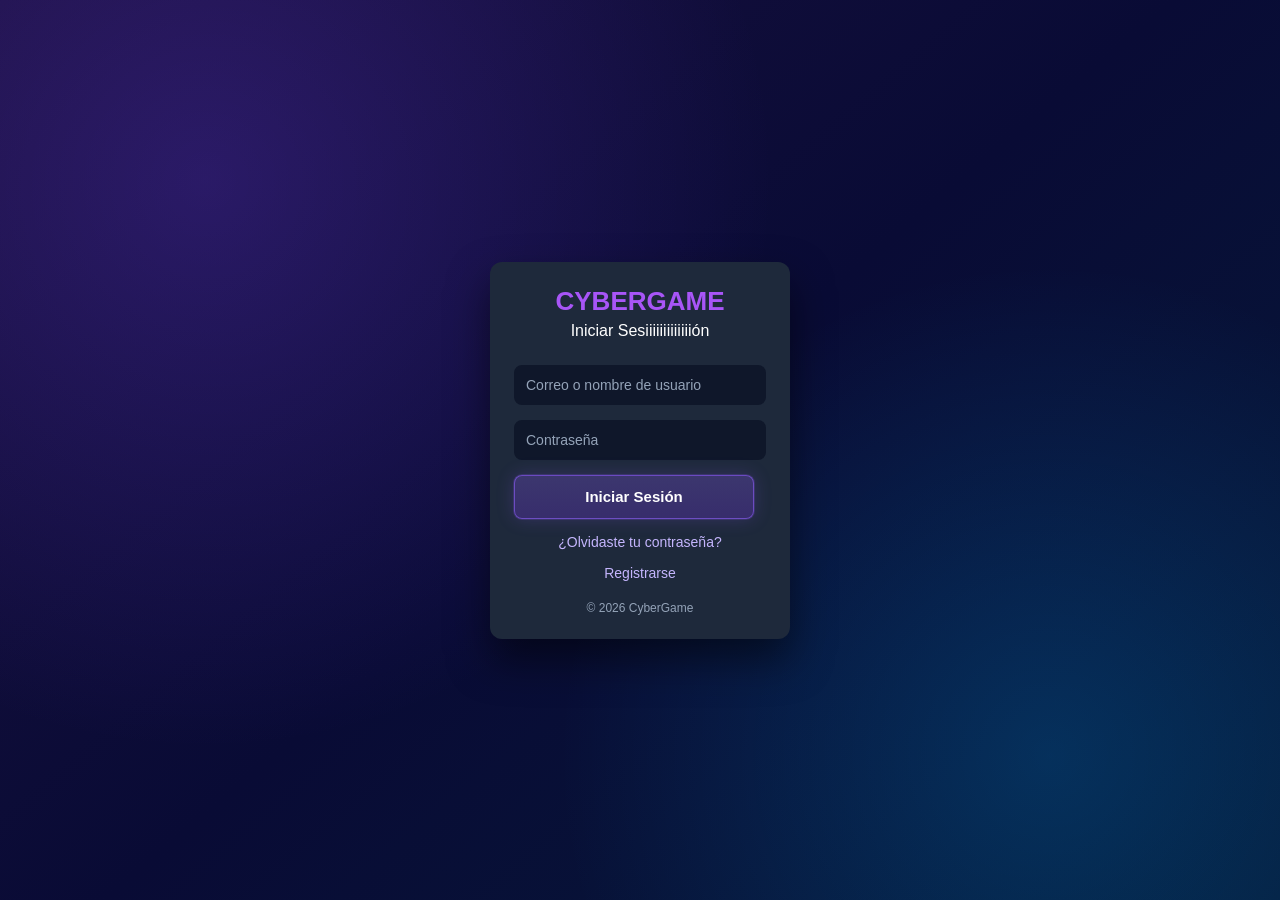
==== commit cd4361b1: "Add files via upload" ====
--- a/index.html
+++ b/index.html
@@ -4,7 +4,7 @@
     <meta charset="UTF-8">
     <title>CYBERGAME - Login</title>
     <link rel="stylesheet" href="config.css?v=20260404">
-    <link rel="stylesheet" href="partida.css?v=20260420">
+    <link rel="stylesheet" href="partida.css?v=20260429">
     <link rel="stylesheet" href="style.css">
     <link rel="stylesheet" href="juego.css">
     <link rel="stylesheet" href="profile.css"> 
@@ -17,7 +17,7 @@
     <!-- LOGIN -->
     <div id="login">
         <div class="title">CYBERGAME</div>
-        <div class="subtitle">Iniciar Sesión</div>
+        <div class="subtitle">Iniciar Sesiiiiiiiiiiiiión</div>
 
         <form id="formLogin" action="index.php" method="post">
             <input type="hidden" name="accion" value="login">
@@ -80,8 +80,145 @@
 
     <!-- CONFIGURACIÓN INICIAL PARTIDA -->
     <div id="config" class="hidden config-screen">
+        <style>
+            #config.config-screen {
+                padding: 10px !important;
+                overflow: hidden !important;
+            }
+
+            #config .config-shell {
+                width: min(100vw, 1460px) !important;
+                max-height: calc(100dvh - 4px) !important;
+                padding: 18px 16px 20px !important;
+                gap: 13px !important;
+                transform: translateY(-90px) scale(1.18, 1.28);
+                transform-origin: center top;
+            }
+
+            #config .config-title {
+                font-size: 25px !important;
+                line-height: 1 !important;
+            }
+
+            #config .config-subtitle {
+                font-size: 10px !important;
+                margin-bottom: 8px !important;
+                padding: 5px 11px !important;
+            }
+
+            #config .config-grid {
+                width: min(100%, 1260px) !important;
+                gap: 11px !important;
+            }
+
+            #config .config-card {
+                min-height: 180px !important;
+                padding: 14px 12px 14px !important;
+            }
+
+            #config .config-card-head {
+                gap: 9px !important;
+                margin-bottom: 11px !important;
+            }
+
+            #config .config-chip {
+                width: 26px !important;
+                height: 26px !important;
+                font-size: 10px !important;
+            }
+
+            #config .config-card label {
+                font-size: 14px !important;
+                letter-spacing: 0.1em !important;
+            }
+
+            #config .config-value-row {
+                gap: 9px !important;
+                margin-bottom: 11px !important;
+            }
+
+            #config .config-value-row input {
+                font-size: 31px !important;
+            }
+
+            #config .config-value-row-money input {
+                width: 84px !important;
+            }
+
+            #config .config-value-row-rounds input {
+                width: 72px !important;
+            }
+
+            #config .config-bracket {
+                font-size: 20px !important;
+                transform: translateY(3px) !important;
+            }
+
+            #config .config-unit,
+            #config .config-unit-money,
+            #config .config-unit-rounds {
+                font-size: 12px !important;
+            }
+
+            #config .config-meter {
+                height: 15px !important;
+                margin-bottom: 10px !important;
+                gap: 6px !important;
+            }
+
+            #config .config-meter span {
+                width: 12px !important;
+                height: 5px !important;
+            }
+
+            #config .config-meter-money {
+                height: 15px !important;
+                gap: 6px !important;
+            }
+
+            #config .config-meter-money span {
+                width: 10px !important;
+            }
+
+            #config .config-meter-rounds {
+                height: 15px !important;
+                gap: 6px !important;
+            }
+
+            #config .config-adjust {
+                min-height: 32px !important;
+                padding: 6px 9px !important;
+                gap: 8px !important;
+            }
+
+            #config .config-adjust span {
+                font-size: 11px !important;
+                letter-spacing: 0.14em !important;
+            }
+
+            #config .config-adjust button {
+                width: 30px !important;
+                height: 24px !important;
+                font-size: 12px !important;
+            }
+
+            #config .config-actions {
+                width: min(100%, 1000px) !important;
+                margin-top: 11px !important;
+                gap: 9px !important;
+            }
+
+            #config .config-start-btn {
+                padding: 11px 14px !important;
+                font-size: 12px !important;
+                gap: 7px !important;
+            }
+
+            #config .config-start-icon {
+                font-size: 11px !important;
+            }
+        </style>
         <div class="config-shell">
-            <div class="config-kicker">SYSTEM_CONFIG // INIT</div>
             <h1 class="config-title">CONFIGURACIÓN INICIAL</h1>
             <div class="config-subtitle">ESTO AFECTARÁ LA DIFICULTAD INICIAL DE TU PARTIDA</div>
 
@@ -94,7 +231,7 @@
 
                     <div class="config-value-row">
                         <span class="config-bracket">[</span>
-                        <input type="number" id="cia" min="30" max="80" value="50" placeholder="30-80">
+                        <input type="number" id="cia" min="30" max="80" placeholder="30-80">
                         <span class="config-unit">%</span>
                         <span class="config-bracket">]</span>
                     </div>
@@ -127,7 +264,7 @@
 
                     <div class="config-value-row config-value-row-money">
                         <span class="config-bracket">[</span>
-                        <input type="number" id="presupuesto" min="10" max="80" value="50" placeholder="10-80">
+                        <input type="number" id="presupuesto" min="10" max="80" placeholder="10-80">
                         <span class="config-unit config-unit-money">M COP</span>
                         <span class="config-bracket">]</span>
                     </div>
@@ -158,7 +295,7 @@
 
                     <div class="config-value-row config-value-row-emphasis">
                         <span class="config-bracket">[</span>
-                        <input type="number" id="despido" min="5" max="80" value="20" placeholder="5-80">
+                        <input type="number" id="despido" min="5" max="80" placeholder="5-80">
                         <span class="config-unit">%</span>
                         <span class="config-bracket">]</span>
                     </div>
@@ -191,19 +328,17 @@
 
                     <div class="config-value-row config-value-row-rounds">
                         <span class="config-bracket">[</span>
-                        <input type="number" id="maxRondas" min="15" max="40" value="25" placeholder="15-40">
+                        <input type="number" id="maxRondas" min="7" max="25" placeholder="7-25">
                         <span class="config-unit config-unit-rounds">RONDAS</span>
                         <span class="config-bracket">]</span>
                     </div>
 
-                    <div class="config-meter config-meter-rounds" aria-hidden="true">
-                        <span class="is-on"></span>
-                        <span></span>
-                        <span class="is-on"></span>
-                        <span></span>
-                        <span class="is-on"></span>
-                        <span></span>
-                        <span></span>
+                    <div class="config-meter config-meter-money config-meter-rounds" aria-hidden="true">
+                        <span class="is-on"></span>
+                        <span class="is-on"></span>
+                        <span class="is-on"></span>
+                        <span class="is-on"></span>
+                        <span class="is-on"></span>
                         <span></span>
                         <span></span>
                         <span></span>
@@ -217,10 +352,17 @@
                 </section>
             </form>
 
-            <button type="button" class="config-start-btn" onclick="iniciarPartida()">
-                <span class="config-start-icon">⏻</span>
-                INICIAR PARTIDA
-            </button>
+            <div class="config-actions" style="width:min(620px,96%);margin-top:14px;display:flex;justify-content:space-between;align-items:center;gap:12px;">
+                <button type="button" class="config-start-btn" style="width:48%;margin-top:0;" onclick="window.location.href='menu.php'">
+                    <span class="config-start-icon">⏻</span>
+                    VOLVER AL MENU
+                </button>
+
+                <button type="button" class="config-start-btn" style="width:48%;margin-top:0;" onclick="iniciarPartida()">
+                    <span class="config-start-icon">⏻</span>
+                    INICIAR PARTIDA
+                </button>
+            </div>
         </div>
     </div>
 
@@ -229,8 +371,8 @@
             <section class="soc-panel profile-panel">
                 <h3>OPERATIVE_PROFILE</h3>
                 <div class="profile-name" id="profile-usuario">AGENT_K9</div>
-                <div class="profile-status">STATUS: ONLINE</div>
-                <div class="profile-role">RANK: SENIOR ANALYST</div>
+                <div class="profile-status" id="profile-ronda">RONDA: 0</div>
+                <div class="profile-role" id="profile-rank">RANK GLOBAL: N/D</div>
             </section>
 
             <section class="soc-panel nav-panel">
@@ -246,6 +388,12 @@
                         EFECTOS <span id="badge-effects" style="display: none;">0</span>
                     </button>
                 </div>
+                <!-- Visual effect: concentric radar below EFECTOS -->
+                <div class="effects-visual" aria-hidden="true">
+                    <div class="effects-radar" role="img" aria-label="Visual efectos">
+                        <span class="ping"></span>
+                    </div>
+                </div>
             </section>
         </aside>
 
@@ -254,6 +402,43 @@
                 <div class="title">SOC_COMMAND_CENTER</div>
                 <div class="subtitle">THREAT_ANALYSIS // LIVE SESSION</div>
             </div>
+
+            <section id="panel-resumen-centro" class="soc-panel center-metrics-panel">
+                <h3>RESUMEN OPERATIVO</h3>
+                <div class="center-metrics-grid">
+                    <div class="center-metric-card">
+                        <span>CIA</span>
+                        <strong id="stat-cia-centro">50</strong>
+                    </div>
+                    <div class="center-metric-card">
+                        <span>PRESUPUESTO</span>
+                        <strong id="stat-presupuesto-centro">50</strong>
+                    </div>
+                    <div class="center-metric-card">
+                        <span>DESPIDO</span>
+                        <strong id="stat-despido-centro">10</strong>
+                    </div>
+                </div>
+            </section>
+
+            <section id="panel-grafica-cia" class="soc-panel cia-chart-panel">
+                <div class="cia-chart-head">
+                    <div>
+                        <h3>EVOLUCION CIA // CANDLE GRAPH</h3>
+                        <p>Grafica basada en el CIA inicial configurado por el usuario.</p>
+                    </div>
+                    <div class="cia-chart-legend" aria-hidden="true">
+                        <span class="legend-up">ALZA</span>
+                        <span class="legend-down">BAJA</span>
+                    </div>
+                </div>
+
+                <div class="cia-chart-frame">
+                    <canvas id="cia-candlestick-canvas" width="1200" height="280" aria-label="Grafica de velas CIA"></canvas>
+                    <div id="cia-candlestick-layer" class="cia-candlestick-layer" aria-hidden="true"></div>
+                    <div id="panel-desglose-cia-compact" class="panel-desglose-cia-compact" aria-hidden="false"></div>
+                </div>
+            </section>
 
             <section class="soc-panel scenario-panel">
                 <div class="scenario-type">THREAT_ANALYSIS // <span id="esc-tipo">-</span></div>
@@ -300,6 +485,15 @@
             <div id="panel-bandeja" style="display: none;">
                 <button type="button" class="bandeja-panel-close" onclick="cerrarPanelBandeja()" aria-label="Cerrar escenarios">×</button>
                 <div id="panel-bandeja-lista"></div>
+            </div>
+
+            <div id="modal-fin-partida" class="partida-result-modal" style="display: none;" aria-hidden="true">
+                <div id="modal-fin-card" class="partida-result-card">
+                    <div id="modal-fin-estado" class="partida-result-badge">ESTADO</div>
+                    <div id="modal-fin-titulo" class="partida-result-title">Resultado de partida</div>
+                    <div id="modal-fin-mensaje" class="partida-result-message">La partida terminó.</div>
+                    <button type="button" class="partida-result-btn" onclick="window.location.href='menu.php'">Ir al menú</button>
+                </div>
             </div>
 
             <div class="partida-link-legacy link" onclick="mostrarConfig()">Volver a configuración</div>
@@ -340,6 +534,6 @@
 </div>
 
 <script src="script.js?v=20260402"></script>
-<script src="confi.js?v=20260408"></script>
+<script src="confi.js?v=20260429"></script>
 </body>
 </html>             
--- a/config.css
+++ b/config.css
@@ -1,6 +1,11 @@
 /* ================================
-   CONFIGURACIÓN INICIAL
+   CONFIGURACION INICIAL (REBUILD)
    ================================ */
+
+html:has(#config:not(.hidden)),
+body:has(#config:not(.hidden)) {
+    overflow: hidden;
+}
 
 #config.config-screen {
     position: fixed;
@@ -9,9 +14,8 @@
     display: flex;
     align-items: center;
     justify-content: center;
-    padding: 30px 18px 36px;
-    overflow: auto;
-    isolation: isolate;
+    padding: 12px;
+    overflow: hidden;
     background:
         radial-gradient(circle at 10% 14%, rgba(0, 240, 255, 0.16), transparent 18%),
         radial-gradient(circle at 86% 18%, rgba(255, 77, 116, 0.14), transparent 16%),
@@ -19,114 +23,52 @@
         linear-gradient(180deg, #05070c 0%, #03050a 100%);
 }
 
-#config.config-screen::before,
-#config.config-screen::after {
-    content: '';
-    position: fixed;
-    inset: 0;
-    pointer-events: none;
-}
-
-#config.config-screen::before {
-    background:
-        linear-gradient(rgba(0, 230, 255, 0.08) 1px, transparent 1px),
-        linear-gradient(90deg, rgba(0, 230, 255, 0.08) 1px, transparent 1px);
-    background-size: 28px 28px;
-    opacity: 0.16;
-    mask-image: linear-gradient(180deg, rgba(0, 0, 0, 0.05), rgba(0, 0, 0, 0.8) 20%, rgba(0, 0, 0, 0.8) 80%, rgba(0, 0, 0, 0.12));
-}
-
-#config.config-screen::after {
-    background:
-        linear-gradient(180deg, rgba(255, 255, 255, 0.02) 0%, transparent 8%, transparent 92%, rgba(255, 255, 255, 0.02) 100%),
-        radial-gradient(circle at center, transparent 0 58%, rgba(0, 0, 0, 0.22) 100%);
-    opacity: 0.9;
-}
-
 #config.hidden {
     display: none !important;
 }
 
 #config .config-shell {
-    width: min(100%, 930px);
+    width: min(96vw, 1220px);
+    max-height: calc(100dvh - 24px);
     display: flex;
     flex-direction: column;
     align-items: center;
     gap: 8px;
+    padding: 12px 14px 14px;
     color: #edfaff;
-    padding: 16px 16px 18px;
-    position: relative;
     border: 1px solid rgba(0, 234, 255, 0.18);
     background:
-        linear-gradient(180deg, rgba(4, 12, 26, 0.82) 0%, rgba(3, 8, 16, 0.92) 100%),
+        linear-gradient(180deg, rgba(4, 12, 26, 0.86) 0%, rgba(3, 8, 16, 0.94) 100%),
         radial-gradient(circle at 50% 0%, rgba(0, 234, 255, 0.08), transparent 34%);
     box-shadow:
-        0 28px 80px rgba(0, 0, 0, 0.62),
+        0 22px 60px rgba(0, 0, 0, 0.6),
         inset 0 1px 0 rgba(255, 255, 255, 0.04),
         inset 0 0 0 1px rgba(0, 234, 255, 0.04);
-    backdrop-filter: blur(12px);
-}
-
-#config .config-shell::before,
-#config .config-shell::after {
-    content: '';
-    position: absolute;
-    pointer-events: none;
-}
-
-#config .config-shell::before {
-    inset: 10px;
-    border: 1px solid rgba(0, 234, 255, 0.08);
-    border-radius: 16px;
-}
-
-#config .config-shell::after {
-    top: 18px;
-    right: 18px;
-    width: 140px;
-    height: 140px;
-    border-radius: 50%;
-    background: radial-gradient(circle, rgba(0, 234, 255, 0.12) 0%, transparent 68%);
-    filter: blur(8px);
-}
-
-#config .config-kicker {
-    padding: 4px 12px;
-    border: 1px solid rgba(0, 242, 255, 0.78);
-    color: #28f4ff;
-    background: linear-gradient(180deg, rgba(5, 21, 34, 0.95) 0%, rgba(2, 12, 20, 0.95) 100%);
-    box-shadow:
-        0 0 18px rgba(0, 242, 255, 0.18),
-        inset 0 0 0 1px rgba(0, 242, 255, 0.06);
-    font-size: 8px;
-    font-weight: 800;
-    letter-spacing: 0.24em;
-    text-transform: uppercase;
+    overflow: hidden;
 }
 
 #config .config-title {
     margin: 0;
     color: #f2fdff;
     text-align: center;
-    font-size: clamp(30px, 3.8vw, 42px);
-    line-height: 0.98;
+    font-size: clamp(20px, 2.2vw, 30px);
+    line-height: 1;
     font-weight: 900;
-    letter-spacing: 0.09em;
+    letter-spacing: 0.08em;
     text-transform: uppercase;
     text-shadow:
-        0 0 14px rgba(0, 242, 255, 0.95),
-        0 0 38px rgba(0, 242, 255, 0.22),
-        0 0 58px rgba(0, 242, 255, 0.1);
+        0 0 14px rgba(0, 242, 255, 0.85),
+        0 0 34px rgba(0, 242, 255, 0.2);
 }
 
 #config .config-subtitle {
-    margin: 0 0 8px;
-    padding: 5px 12px;
+    margin: 0 0 6px;
+    padding: 3px 10px;
     color: #93b9c8;
     text-align: center;
     font-size: 8px;
     font-weight: 700;
-    letter-spacing: 0.26em;
+    letter-spacing: 0.18em;
     text-transform: uppercase;
     border-top: 1px solid rgba(0, 234, 255, 0.16);
     border-bottom: 1px solid rgba(0, 234, 255, 0.16);
@@ -134,17 +76,17 @@
 }
 
 #config .config-grid {
-    width: min(100%, 860px);
+    width: min(100%, 1120px);
     display: grid;
     grid-template-columns: repeat(2, minmax(0, 1fr));
-    gap: 12px;
+    gap: 10px;
 }
 
 #config .config-card {
     --accent: #00eaff;
     position: relative;
-    min-height: 198px;
-    padding: 13px 12px 11px;
+    min-height: 150px;
+    padding: 10px 10px 8px;
     overflow: hidden;
     background:
         linear-gradient(180deg, rgba(7, 17, 38, 0.98) 0%, rgba(4, 11, 24, 0.98) 100%),
@@ -153,26 +95,15 @@
     box-shadow:
         0 0 0 1px rgba(0, 234, 255, 0.05),
         inset 0 0 0 1px rgba(255, 255, 255, 0.03),
-        0 20px 44px rgba(0, 0, 0, 0.56);
-    transition: transform 0.22s ease, box-shadow 0.22s ease, border-color 0.22s ease;
-}
-
-#config .config-card:hover {
-    transform: translateY(-2px);
-    border-color: rgba(0, 234, 255, 0.28);
-    box-shadow:
-        0 0 0 1px rgba(0, 234, 255, 0.12),
-        inset 0 0 0 1px rgba(255, 255, 255, 0.04),
-        0 28px 58px rgba(0, 0, 0, 0.62),
-        0 0 26px rgba(0, 234, 255, 0.08);
+        0 14px 32px rgba(0, 0, 0, 0.5);
 }
 
 #config .config-card::before,
 #config .config-card::after {
     content: '';
     position: absolute;
-    width: 16px;
-    height: 16px;
+    width: 14px;
+    height: 14px;
     border-color: var(--accent);
     pointer-events: none;
 }
@@ -182,7 +113,6 @@
     left: 0;
     border-top: 2px solid var(--accent);
     border-left: 2px solid var(--accent);
-    box-shadow: 0 0 12px rgba(0, 234, 255, 0.16);
 }
 
 #config .config-card::after {
@@ -190,7 +120,6 @@
     bottom: 0;
     border-right: 2px solid var(--accent);
     border-bottom: 2px solid var(--accent);
-    box-shadow: 0 0 12px rgba(0, 234, 255, 0.16);
 }
 
 #config .config-card-cyan {
@@ -199,41 +128,34 @@
 
 #config .config-card-rose {
     --accent: #ff4d74;
-    box-shadow:
-        0 0 0 1px rgba(255, 77, 116, 0.18),
-        inset 0 0 0 1px rgba(255, 255, 255, 0.02),
-        0 18px 34px rgba(0, 0, 0, 0.62);
 }
 
 #config .config-card-head {
     display: flex;
     align-items: center;
-    gap: 9px;
-    margin-bottom: 12px;
+    gap: 7px;
+    margin-bottom: 8px;
 }
 
 #config .config-chip {
-    width: 30px;
-    height: 30px;
+    width: 24px;
+    height: 24px;
     display: inline-flex;
     align-items: center;
     justify-content: center;
     border: 1px solid var(--accent);
+    color: var(--accent);
+    font-size: 9px;
+    font-weight: 800;
+    border-radius: 6px;
     background: linear-gradient(180deg, rgba(5, 18, 34, 0.96) 0%, rgba(2, 10, 18, 0.96) 100%);
-    color: var(--accent);
-    font-size: 11px;
-    font-weight: 800;
-    box-shadow:
-        inset 0 0 0 1px rgba(255, 255, 255, 0.03),
-        0 0 18px rgba(0, 234, 255, 0.12);
-    border-radius: 8px;
 }
 
 #config .config-card label {
     color: #ecfbff;
-    font-size: clamp(12px, 1.2vw, 14px);
+    font-size: 12px;
     font-weight: 800;
-    letter-spacing: 0.1em;
+    letter-spacing: 0.08em;
     text-transform: uppercase;
 }
 
@@ -241,25 +163,24 @@
     display: flex;
     align-items: baseline;
     justify-content: center;
-    gap: 8px;
-    margin-bottom: 10px;
+    gap: 6px;
+    margin-bottom: 6px;
 }
 
 #config .config-value-row input {
     width: auto;
     padding: 0;
     margin: 0;
-    margin-bottom: 0;
     border: none;
     background: transparent;
     color: #f8ffff;
     text-align: center;
-    font-size: 50px;
+    font-size: 38px;
     line-height: 1;
     font-weight: 900;
-    letter-spacing: -0.04em;
+    letter-spacing: -0.03em;
     outline: none;
-    text-shadow: 0 0 18px rgba(0, 242, 255, 0.45), 0 0 34px rgba(0, 242, 255, 0.08);
+    text-shadow: 0 0 14px rgba(0, 242, 255, 0.35);
     appearance: textfield;
     -webkit-appearance: none;
     -moz-appearance: textfield;
@@ -272,172 +193,113 @@
 }
 
 #config .config-value-row-money input {
-    width: 124px;
+    width: 92px;
+}
+
+#config .config-value-row-rounds input {
+    width: 76px;
 }
 
 #config .config-value-row-emphasis input {
     color: #ff5a7a;
-    text-shadow: 0 0 18px rgba(255, 74, 117, 0.58);
-}
-
-#config .config-value-row-rounds input {
-    width: 106px;
+    text-shadow: 0 0 14px rgba(255, 74, 117, 0.52);
 }
 
 #config .config-bracket {
     color: rgba(0, 242, 255, 0.78);
-    font-size: 34px;
+    font-size: 22px;
     line-height: 1;
-    transform: translateY(5px);
+    transform: translateY(3px);
 }
 
 #config .config-unit {
     color: rgba(0, 242, 255, 0.78);
-    font-size: 17px;
+    font-size: 11px;
     font-weight: 700;
-    letter-spacing: 0.04em;
-    transform: translateY(-1px);
     white-space: nowrap;
 }
 
 #config .config-unit-money {
-    font-size: 19px;
+    font-size: 12px;
 }
 
 #config .config-unit-rounds {
-    font-size: 15px;
-    transform: translateY(-4px);
+    font-size: 10px;
 }
 
 #config .config-meter {
     display: flex;
     align-items: flex-end;
-    gap: 4px;
-    height: 22px;
-    margin: 0 0 12px;
-    padding-left: 1px;
+    gap: 3px;
+    height: 16px;
+    margin: 0 0 8px;
 }
 
 #config .config-meter span {
     display: block;
     flex: 0 0 auto;
-    width: 16px;
-    height: 8px;
+    width: 12px;
+    height: 6px;
     border-radius: 999px;
     background: rgba(27, 45, 74, 0.75);
-    box-shadow: inset 0 0 0 1px rgba(255, 255, 255, 0.04);
     transform: skewX(-18deg);
 }
 
 #config .config-meter span.is-on {
     background: linear-gradient(180deg, rgba(58, 250, 255, 0.98) 0%, rgba(0, 206, 255, 0.94) 100%);
-    box-shadow: 0 0 12px rgba(0, 234, 255, 0.55), 0 0 22px rgba(0, 234, 255, 0.18);
-}
-
-#config .config-meter-cia span:nth-child(1) { height: 13px; }
-#config .config-meter-cia span:nth-child(2) { height: 16px; }
-#config .config-meter-cia span:nth-child(3) { height: 18px; }
-#config .config-meter-cia span:nth-child(4) { height: 16px; }
-#config .config-meter-cia span:nth-child(5) { height: 19px; }
+    box-shadow: 0 0 10px rgba(0, 234, 255, 0.45);
+}
 
 #config .config-meter-money {
-    gap: 7px;
-    align-items: flex-end;
-    height: 22px;
+    gap: 5px;
+    height: 16px;
 }
 
 #config .config-meter-money span {
-    width: 10px;
+    width: 8px;
     border-radius: 1px;
     transform: none;
 }
 
-#config .config-meter-money span:nth-child(1) { height: 13px; }
-#config .config-meter-money span:nth-child(2) { height: 17px; }
-#config .config-meter-money span:nth-child(3) { height: 23px; }
-#config .config-meter-money span:nth-child(4) { height: 19px; }
-#config .config-meter-money span:nth-child(5) { height: 26px; }
-
-#config .config-meter-rose span:nth-child(1) { height: 13px; }
-#config .config-meter-rose span:nth-child(2) { height: 15px; }
-
 #config .config-meter-rose span.is-on {
     background: linear-gradient(180deg, rgba(255, 102, 132, 0.98) 0%, rgba(255, 61, 108, 0.95) 100%);
-    box-shadow: 0 0 12px rgba(255, 77, 116, 0.6);
 }
 
 #config .config-meter-rounds {
-    position: relative;
-    justify-content: space-between;
-    align-items: center;
-    gap: 0;
-    height: 28px;
-    padding: 0 2px;
-    margin-bottom: 12px;
-}
-
-#config .config-meter-rounds::before {
-    content: '';
-    position: absolute;
-    left: 8px;
-    right: 8px;
-    top: 50%;
-    height: 4px;
-    transform: translateY(-50%);
-    background: linear-gradient(90deg, rgba(0, 242, 255, 0.92) 0 30%, rgba(13, 29, 49, 0.92) 30% 100%);
-    box-shadow: 0 0 10px rgba(0, 242, 255, 0.35);
-}
-
-#config .config-meter-rounds span {
-    width: 11px;
-    height: 11px;
-    border-radius: 50%;
-    transform: none;
-    background: rgba(28, 50, 79, 0.95);
-    box-shadow: none;
-    position: relative;
-    z-index: 1;
-}
-
-#config .config-meter-rounds span.is-on {
-    background: #24eaff;
-    box-shadow: 0 0 10px rgba(36, 234, 255, 0.8);
+    gap: 5px;
+    height: 16px;
 }
 
 #config .config-adjust {
     display: flex;
     align-items: center;
-    gap: 10px;
-    min-height: 42px;
-    padding: 5px 9px;
+    gap: 8px;
+    min-height: 30px;
+    padding: 3px 6px;
     background: linear-gradient(180deg, rgba(17, 26, 44, 0.84) 0%, rgba(7, 13, 25, 0.92) 100%);
     border: 1px solid rgba(255, 255, 255, 0.05);
-    box-shadow: inset 0 0 0 1px rgba(0, 234, 255, 0.04);
 }
 
 #config .config-adjust span {
     flex: 1;
     text-align: center;
     color: #8eb7c8;
-    font-size: 10px;
+    font-size: 8px;
     font-weight: 800;
-    letter-spacing: 0.34em;
+    letter-spacing: 0.16em;
 }
 
 #config .config-adjust button {
-    width: 40px;
-    height: 30px;
+    width: 28px;
+    height: 22px;
     padding: 0;
     border: 1px solid rgba(25, 233, 255, 0.28);
     border-radius: 4px;
     background: linear-gradient(180deg, #07101f 0%, #040a13 100%);
     color: #19e9ff;
-    font-size: 16px;
+    font-size: 11px;
     font-weight: 800;
     line-height: 1;
-    box-shadow:
-        inset 0 0 0 1px rgba(0, 0, 0, 0.34),
-        0 0 12px rgba(0, 234, 255, 0.08);
 }
 
 #config .config-card-rose .config-adjust button {
@@ -445,326 +307,96 @@
     color: #ff5578;
 }
 
+#config .config-actions {
+    width: min(100%, 760px);
+    margin-top: 8px;
+    display: flex;
+    align-items: center;
+    justify-content: space-between;
+    gap: 10px;
+}
+
 #config .config-start-btn {
-    width: min(280px, 76%);
-    margin-top: 14px;
-    padding: 10px 20px;
+    width: 48%;
+    margin-top: 0;
+    padding: 8px 12px;
     border: none;
     clip-path: polygon(8% 0, 100% 0, 100% 76%, 92% 100%, 0 100%, 0 24%);
     background:
         linear-gradient(180deg, #52fbff 0%, #00d9ff 100%),
         radial-gradient(circle at 50% 0%, rgba(255, 255, 255, 0.42), transparent 46%);
     color: #00171d;
-    font-size: 12px;
+    font-size: 10px;
     font-weight: 900;
-    letter-spacing: 0.22em;
+    letter-spacing: 0.13em;
     text-transform: uppercase;
+    display: inline-flex;
+    align-items: center;
+    justify-content: center;
+    gap: 6px;
     box-shadow:
-        0 0 18px rgba(0, 242, 255, 0.95),
-        0 0 44px rgba(0, 242, 255, 0.24),
+        0 0 16px rgba(0, 242, 255, 0.9),
+        0 0 34px rgba(0, 242, 255, 0.2),
         inset 0 0 0 1px rgba(255, 255, 255, 0.22);
-    display: inline-flex;
-    align-items: center;
-    justify-content: center;
-    gap: 8px;
-    transition: transform 0.2s ease, filter 0.2s ease, box-shadow 0.2s ease;
 }
 
 #config .config-start-btn:hover {
     filter: brightness(1.08);
-    transform: translateY(-1px);
-    box-shadow:
-        0 0 22px rgba(0, 242, 255, 0.98),
-        0 0 58px rgba(0, 242, 255, 0.28),
-        inset 0 0 0 1px rgba(255, 255, 255, 0.26);
-}
-
-#config .config-start-btn:focus-visible,
-#config .config-adjust button:focus-visible {
-    outline: 2px solid rgba(0, 242, 255, 0.65);
-    outline-offset: 2px;
 }
 
 #config .config-start-icon {
-    font-size: 11px;
+    font-size: 9px;
     line-height: 1;
+}
+
+@media (max-width: 1024px) {
+    #config .config-shell {
+        width: min(96vw, 980px);
+        padding: 10px 10px 12px;
+    }
+
+    #config .config-grid {
+        width: min(100%, 920px);
+        gap: 8px;
+    }
 }
 
 @media (max-width: 760px) {
     #config.config-screen {
-        padding: 10px 10px 16px;
+        padding: 8px;
+    }
+
+    #config .config-shell {
+        width: min(96vw, 700px);
+        max-height: calc(100dvh - 16px);
+        padding: 8px;
+        gap: 6px;
     }
 
     #config .config-grid {
         grid-template-columns: 1fr;
-        width: min(100%, 320px);
-        gap: 10px;
+        width: min(100%, 420px);
+        gap: 8px;
     }
 
     #config .config-card {
-        min-height: 160px;
-        padding: 12px 10px 10px;
-    }
-
-    #config .config-card label {
-        font-size: 13px;
+        min-height: 124px;
+        padding: 8px 8px 7px;
     }
 
     #config .config-value-row input {
-        font-size: 32px;
-    }
-
-    #config .config-value-row-money input {
-        width: 80px;
-    }
-
-    #config .config-value-row-rounds input {
-        width: 70px;
-    }
-
-    #config .config-bracket {
-        font-size: 20px;
-    }
-
-    #config .config-unit {
-        font-size: 11px;
-    }
-
-    #config .config-unit-money {
-        font-size: 13px;
-    }
-
-    #config .config-unit-rounds {
-        font-size: 10px;
-    }
-
-    #config .config-meter {
-        gap: 3px;
-        height: 16px;
-        margin-bottom: 8px;
-    }
-
-    #config .config-meter span {
-        width: 12px;
-        height: 6px;
-    }
-
-    #config .config-meter-money span {
-        width: 7px;
-    }
-
-    #config .config-adjust {
-        min-height: 32px;
-        padding: 4px 6px;
-        gap: 6px;
-    }
-
-    #config .config-adjust span {
+        font-size: 30px;
+    }
+
+    #config .config-actions {
+        width: min(100%, 420px);
+        gap: 8px;
+    }
+
+    #config .config-start-btn {
+        width: 48%;
         font-size: 9px;
-        letter-spacing: 0.15em;
-    }
-
-    #config .config-adjust button {
-        width: 28px;
-        height: 22px;
-        font-size: 10px;
-        border-radius: 3px;
-    }
-
-    #config .config-start-btn {
-        width: min(260px, 90%);
-        margin-top: 10px;
-        padding: 8px 16px;
-        font-size: 10px;
-        gap: 6px;
-        letter-spacing: 0.15em;
-    }
-
-    #config .config-title {
-        font-size: clamp(16px, 5vw, 24px);
-        letter-spacing: 0.06em;
-    }
-
-    #config .config-subtitle {
-        letter-spacing: 0.2em;
-        padding: 3px 8px;
-        margin-bottom: 4px;
-        font-size: 7px;
-    }
-
-    #config .config-kicker {
-        font-size: 8px;
-        padding: 3px 10px;
-    }
-
-    #config .config-shell {
-        padding: 10px 10px 12px;
-        gap: 6px;
-    }
-
-    #config .config-card-head {
-        margin-bottom: 8px;
-        gap: 6px;
-    }
-
-    #config .config-chip {
-        width: 26px;
-        height: 26px;
-        font-size: 10px;
-    }
-
-    #config .config-start-icon {
-        font-size: 8px;
-    }
-}
-
-@media (max-width: 1024px) {
-    #config .config-shell {
-        padding: 12px 12px 14px;
-    }
-
-    #config .config-grid {
-        gap: 10px;
-    }
-
-    #config .config-card {
-        min-height: 165px;
-        padding: 10px 10px 8px;
-    }
-
-    #config .config-card label {
-        font-size: 13px;
-    }
-
-    #config .config-value-row input {
-        font-size: 24px;
-    }
-}
-
-@media (max-width: 760px) {
-    #config.config-screen {
-        padding: 10px 10px 16px;
-    }
-
-    #config .config-grid {
-        grid-template-columns: 1fr;
-        width: min(100%, 300px);
-        gap: 8px;
-    }
-
-    #config .config-card {
-        min-height: 140px;
-        padding: 10px 9px 8px;
-    }
-
-    #config .config-card label {
-        font-size: 12px;
-    }
-
-    #config .config-value-row input {
-        font-size: 24px;
-    }
-
-    #config .config-value-row-money input {
-        width: 65px;
-    }
-
-    #config .config-value-row-rounds input {
-        width: 55px;
-    }
-
-    #config .config-bracket {
-        font-size: 16px;
-    }
-
-    #config .config-unit {
-        font-size: 9px;
-    }
-
-    #config .config-unit-money {
-        font-size: 10px;
-    }
-
-    #config .config-unit-rounds {
-        font-size: 8px;
-    }
-
-    #config .config-meter {
-        gap: 2px;
-        height: 14px;
-        margin-bottom: 6px;
-    }
-
-    #config .config-meter span {
-        width: 10px;
-        height: 5px;
-    }
-
-    #config .config-meter-money span {
-        width: 6px;
-    }
-
-    #config .config-adjust {
-        min-height: 28px;
-        padding: 3px 5px;
-        gap: 5px;
-    }
-
-    #config .config-adjust span {
-        font-size: 8px;
-        letter-spacing: 0.12em;
-    }
-
-    #config .config-adjust button {
-        width: 24px;
-        height: 20px;
-        font-size: 9px;
-        border-radius: 2px;
-    }
-
-    #config .config-start-btn {
-        width: min(240px, 88%);
-        margin-top: 8px;
-        padding: 7px 14px;
-        font-size: 9px;
-        gap: 5px;
-        letter-spacing: 0.12em;
-    }
-
-    #config .config-title {
-        font-size: clamp(14px, 4.5vw, 20px);
-        letter-spacing: 0.05em;
-    }
-
-    #config .config-subtitle {
-        letter-spacing: 0.18em;
-        padding: 2px 6px;
-        margin-bottom: 3px;
-        font-size: 6px;
-    }
-
-    #config .config-kicker {
-        font-size: 7px;
-        padding: 2px 8px;
-    }
-
-    #config .config-shell {
-        padding: 8px 8px 10px;
-        gap: 5px;
-    }
-
-    #config .config-card-head {
-        margin-bottom: 6px;
-        gap: 5px;
-    }
-
-    #config .config-chip {
-        width: 24px;
-        height: 24px;
-        font-size: 9px;
-    }
-
-    #config .config-start-icon {
-        font-size: 7px;
-    }
-}
+        letter-spacing: 0.1em;
+        padding: 7px 10px;
+    }
+}
--- a/partida.css
+++ b/partida.css
@@ -23,7 +23,8 @@
     grid-template-columns: 240px minmax(0, 1fr) 320px;
     gap: 16px;
     padding: 18px;
-    overflow: auto;
+    overflow-y: auto;
+    overflow-x: hidden;
     color: var(--text-main);
     background:
         radial-gradient(circle at 78% 14%, rgba(255, 47, 132, 0.14), transparent 36%),
@@ -203,6 +204,279 @@
     display: flex;
     flex-direction: column;
     gap: 14px;
+}
+
+#partida .center-metrics-panel {
+    padding: 16px;
+}
+
+#partida .center-metrics-grid {
+    margin-top: 12px;
+    display: grid;
+    grid-template-columns: repeat(3, minmax(0, 1fr));
+    gap: 12px;
+}
+
+#partida .cia-chart-panel {
+    padding: 14px 16px 16px;
+    min-height: 420px;
+    display: flex;
+    flex-direction: column;
+    gap: 12px;
+}
+
+#partida .cia-chart-head {
+    display: flex;
+    align-items: flex-start;
+    justify-content: space-between;
+    gap: 12px;
+}
+
+#partida .cia-chart-head h3 {
+    margin: 0;
+    color: var(--cyan-1);
+    font-size: 11px;
+    letter-spacing: 0.22em;
+    text-transform: uppercase;
+    font-weight: 800;
+}
+
+#partida .cia-chart-head p {
+    margin: 6px 0 0;
+    color: var(--text-soft);
+    font-size: 10px;
+    letter-spacing: 0.12em;
+    text-transform: uppercase;
+}
+
+#partida .cia-chart-legend {
+    display: flex;
+    gap: 8px;
+    flex-wrap: wrap;
+    justify-content: flex-end;
+}
+
+#partida .cia-chart-legend span {
+    display: inline-flex;
+    align-items: center;
+    justify-content: center;
+    min-height: 24px;
+    padding: 4px 10px;
+    border-radius: 999px;
+    border: 1px solid rgba(0, 240, 255, 0.24);
+    background: rgba(2, 15, 28, 0.72);
+    font-size: 10px;
+    letter-spacing: 0.16em;
+    font-weight: 800;
+}
+
+#partida .cia-chart-legend .legend-up {
+    color: var(--cyan-2);
+    box-shadow: 0 0 14px rgba(95, 220, 255, 0.14);
+}
+
+#partida .cia-chart-legend .legend-down {
+    color: var(--pink-1);
+    border-color: rgba(255, 47, 132, 0.26);
+    box-shadow: 0 0 14px rgba(255, 47, 132, 0.14);
+}
+
+#partida .cia-chart-frame {
+    position: relative;
+    flex: 1;
+    min-height: 320px;
+    border: 1px solid rgba(0, 240, 255, 0.18);
+    border-radius: var(--radius-soft);
+    overflow: hidden;
+    background:
+        radial-gradient(circle at 78% 18%, rgba(255, 47, 132, 0.08), transparent 32%),
+        radial-gradient(circle at 18% 20%, rgba(0, 240, 255, 0.08), transparent 30%),
+        linear-gradient(180deg, rgba(3, 15, 28, 0.96) 0%, rgba(2, 11, 22, 0.98) 100%);
+}
+
+#partida .cia-chart-frame::before {
+    content: '';
+    position: absolute;
+    inset: 0;
+    background:
+        linear-gradient(rgba(115, 232, 255, 0.08) 1px, transparent 1px),
+        linear-gradient(90deg, rgba(115, 232, 255, 0.08) 1px, transparent 1px);
+    background-size: 28px 28px;
+    pointer-events: none;
+    opacity: 0.55;
+}
+
+#partida .cia-chart-frame::after {
+    content: '';
+    position: absolute;
+    inset: 14px 12px 16px 48px;
+    border-left: 1px solid rgba(125, 241, 255, 0.18);
+    border-bottom: 1px solid rgba(125, 241, 255, 0.18);
+    pointer-events: none;
+}
+
+#partida #cia-candlestick-canvas {
+    position: relative;
+    z-index: 1;
+    width: 100%;
+    height: 100%;
+    display: block;
+}
+
+#partida .cia-candlestick-layer {
+    position: absolute;
+    inset: 0;
+    z-index: 2;
+    display: grid;
+    grid-template-columns: repeat(8, minmax(0, 1fr));
+    align-items: stretch;
+    gap: 8px;
+    padding: 18px 18px 18px 48px;
+    pointer-events: none;
+}
+
+#partida .cia-candle-slot {
+    position: relative;
+    min-width: 0;
+    display: flex;
+    align-items: stretch;
+    justify-content: center;
+    min-height: 100%;
+}
+
+#partida .cia-candle-slot::before {
+    content: '';
+    position: absolute;
+    left: 50%;
+    top: var(--wick-top, 50%);
+    width: 3px;
+    height: calc(var(--wick-height, 0) * 1%);
+    transform: translateX(-50%);
+    border-radius: 999px;
+    background: var(--candle-color, rgba(99, 239, 255, 0.92));
+    box-shadow: 0 0 14px rgba(99, 239, 255, 0.48);
+}
+
+#partida .cia-candle-body {
+    position: absolute;
+    left: 50%;
+    top: var(--body-top, 50%);
+    width: var(--body-width, 18px);
+    height: var(--body-height, 28px);
+    transform: translateX(-50%);
+    border: 1px solid rgba(255, 255, 255, 0.28);
+    border-radius: 2px;
+    background: var(--candle-fill, rgba(71, 223, 255, 0.92));
+    box-shadow: 0 0 20px rgba(99, 239, 255, 0.36);
+}
+
+#partida .cia-candle-baseline {
+    position: absolute;
+    left: 50%;
+    transform: translateX(-50%);
+    bottom: 6px;
+    width: 4px;
+    border-radius: 999px;
+    background: rgba(99, 239, 255, 0.20);
+    box-shadow: 0 0 8px rgba(99, 239, 255, 0.12);
+}
+
+#partida .cia-candle-body.is-down {
+    border-color: rgba(255, 255, 255, 0.18);
+}
+
+#partida .cia-candle-tag {
+    position: absolute;
+    right: 0;
+    top: var(--tag-top, 50%);
+    transform: translateY(-50%);
+    min-width: 64px;
+    padding: 4px 8px;
+    border-radius: 999px;
+    border: 1px solid rgba(99, 239, 255, 0.42);
+    background: rgba(6, 14, 26, 0.86);
+    color: #dffcff;
+    font-size: 11px;
+    font-weight: 900;
+    letter-spacing: 0.12em;
+    text-align: center;
+    box-shadow: 0 0 14px rgba(0, 240, 255, 0.22);
+}
+
+#partida .cia-candlestick-layer.is-empty::before {
+    content: 'CARGANDO GRAFICA CIA...';
+    grid-column: 1 / -1;
+    display: flex;
+    align-items: center;
+    justify-content: center;
+    color: var(--text-soft);
+    font-size: 11px;
+    letter-spacing: 0.24em;
+    text-transform: uppercase;
+}
+
+#partida .panel-desglose-cia-compact {
+    position: absolute;
+    top: 14px;
+    right: 14px;
+    min-width: 160px;
+    max-width: 220px;
+    padding: 10px 12px;
+    border-radius: 8px;
+    background: linear-gradient(180deg, rgba(3,20,36,0.9) 0%, rgba(2,14,26,0.88) 100%);
+    border: 1px solid rgba(0, 220, 255, 0.14);
+    color: #c8f7ff;
+    font-size: 12px;
+    box-shadow: 0 8px 28px rgba(0,0,0,0.4), inset 0 1px 0 rgba(255,255,255,0.02);
+    z-index: 30;
+}
+
+#partida .panel-desglose-cia-compact .row {
+    display: flex;
+    justify-content: space-between;
+    gap: 8px;
+    padding: 6px 0;
+    border-bottom: 1px dashed rgba(100, 250, 216, 0.06);
+}
+
+#partida .panel-desglose-cia-compact .row:last-child {
+    border-bottom: 0;
+}
+
+#partida .panel-desglose-cia-compact .label {
+    color: #9feaff;
+    font-weight: 700;
+    font-size: 11px;
+    letter-spacing: 0.12em;
+    text-transform: uppercase;
+}
+
+#partida .panel-desglose-cia-compact .value {
+    color: #e6fffb;
+    font-weight: 900;
+}
+
+#partida .center-metric-card {
+    border: 1px solid rgba(0, 220, 255, 0.34);
+    background: linear-gradient(180deg, rgba(7, 37, 61, 0.9) 0%, rgba(4, 27, 45, 0.95) 100%);
+    border-radius: 8px;
+    padding: 14px;
+}
+
+#partida .center-metric-card span {
+    display: block;
+    color: #8bc4d8;
+    font-size: 11px;
+    letter-spacing: 0.15em;
+    text-transform: uppercase;
+}
+
+#partida .center-metric-card strong {
+    display: block;
+    margin-top: 8px;
+    color: #f0fbff;
+    font-size: 30px;
+    line-height: 1;
 }
 
 #partida.modo-inbox-escenarios .scenario-panel {
@@ -639,7 +913,10 @@
     font-size: 17px;
     border-radius: var(--radius-hard);
     position: relative;
-    overflow: hidden;
+    overflow-x: hidden;
+    overflow-y: auto;
+    word-break: break-word;
+    overflow-wrap: anywhere;
 }
 
 #partida .scenario-content::before {
@@ -727,6 +1004,10 @@
 #partida #sin-opciones-msg button {
     width: auto;
     min-width: 220px;
+}
+
+#partida #sin-opciones-msg p {
+    color: #ffffff !important;
 }
 
 #partida #btn-responder-escenario {
@@ -995,8 +1276,11 @@
     background: transparent;
     border: 0;
     border-radius: 0;
-    overflow: visible;
+    overflow-x: hidden;
+    overflow-y: visible;
     color: #d6f5ff;
+    word-break: break-word;
+    overflow-wrap: anywhere;
 }
 
 #partida .correo-gmail::before {
@@ -1026,6 +1310,7 @@
 #partida .correo-headline {
     display: flex;
     align-items: center;
+    flex-wrap: wrap;
     gap: 10px;
     min-width: 0;
 }
@@ -1035,9 +1320,12 @@
     font-weight: 400;
     color: #ecfdff;
     line-height: 1.2;
-    white-space: nowrap;
-    overflow: hidden;
-    text-overflow: ellipsis;
+    white-space: normal;
+    overflow: visible;
+    text-overflow: clip;
+    max-width: 100%;
+    overflow-wrap: anywhere;
+    word-break: break-word;
 }
 
 #partida .correo-inbox-tag {
@@ -1102,6 +1390,8 @@
     font-size: 12px;
     color: #89b4c7;
     line-height: 1.35;
+    overflow-wrap: anywhere;
+    word-break: break-word;
 }
 
 #partida .correo-body {
@@ -1110,6 +1400,7 @@
     background: transparent;
     border: 0;
     border-radius: 0;
+    min-width: 0;
 }
 
 #partida .correo-body p {
@@ -1118,6 +1409,121 @@
     line-height: 1.65;
     font-size: 15px;
     white-space: pre-wrap;
+    word-break: break-word;
+    overflow-wrap: anywhere;
+    max-width: 100%;
+}
+
+#partida .partida-result-modal {
+    position: fixed;
+    inset: 0;
+    z-index: 1200;
+    display: none;
+    align-items: center;
+    justify-content: center;
+    padding: 20px;
+    background: rgba(1, 10, 20, 0.7);
+    backdrop-filter: blur(3px);
+}
+
+#partida .partida-result-card {
+    width: min(560px, 100%);
+    border: 2px solid rgba(255, 104, 132, 0.72);
+    border-radius: 14px;
+    background: linear-gradient(180deg, rgba(75, 13, 31, 0.95) 0%, rgba(45, 9, 21, 0.98) 100%);
+    box-shadow: 0 24px 48px rgba(0, 0, 0, 0.5);
+    padding: 22px;
+    position: relative;
+    overflow: hidden;
+}
+
+#partida .partida-result-card::before {
+    content: '';
+    position: absolute;
+    inset: 0;
+    background: radial-gradient(circle at top right, rgba(0, 240, 255, 0.12), transparent 38%), radial-gradient(circle at bottom left, rgba(255, 47, 132, 0.14), transparent 42%);
+    pointer-events: none;
+}
+
+#partida .partida-result-card.is-victory {
+    border-color: rgba(34, 197, 94, 0.8);
+    background: linear-gradient(180deg, rgba(8, 62, 42, 0.95) 0%, rgba(6, 38, 26, 0.98) 100%);
+}
+
+#partida .partida-result-card.is-defeat {
+    border-color: rgba(239, 68, 68, 0.8);
+    background: linear-gradient(180deg, rgba(75, 13, 31, 0.95) 0%, rgba(45, 9, 21, 0.98) 100%);
+}
+
+#partida .partida-result-card.is-neutral {
+    border-color: rgba(125, 241, 255, 0.72);
+    background: linear-gradient(180deg, rgba(9, 43, 68, 0.95) 0%, rgba(5, 24, 39, 0.98) 100%);
+}
+
+#partida .partida-result-badge {
+    display: inline-flex;
+    align-items: center;
+    justify-content: center;
+    margin-bottom: 12px;
+    padding: 4px 10px;
+    border-radius: 999px;
+    border: 1px solid rgba(125, 241, 255, 0.5);
+    background: rgba(0, 214, 255, 0.1);
+    color: #9deeff;
+    font-size: 11px;
+    font-weight: 800;
+    letter-spacing: 0.18em;
+    text-transform: uppercase;
+}
+
+#partida .partida-result-card.is-victory .partida-result-badge {
+    border-color: rgba(110, 231, 183, 0.7);
+    background: rgba(16, 185, 129, 0.12);
+    color: #a7f3d0;
+}
+
+#partida .partida-result-card.is-defeat .partida-result-badge {
+    border-color: rgba(248, 113, 113, 0.7);
+    background: rgba(239, 68, 68, 0.12);
+    color: #fecaca;
+}
+
+#partida .partida-result-card.is-neutral .partida-result-badge {
+    border-color: rgba(125, 241, 255, 0.7);
+    background: rgba(0, 214, 255, 0.12);
+    color: #d7f7ff;
+}
+
+#partida .partida-result-title {
+    font-size: 28px;
+    font-weight: 800;
+    color: #f8fdff;
+    margin-bottom: 10px;
+}
+
+#partida .partida-result-card.is-neutral .partida-result-title {
+    color: #ecfdff;
+}
+
+#partida .partida-result-message {
+    color: #d9f4ff;
+    font-size: 16px;
+    line-height: 1.55;
+    margin-bottom: 16px;
+}
+
+#partida .partida-result-btn {
+    width: auto;
+    min-width: 180px;
+    padding: 10px 14px;
+    border: 1px solid rgba(125, 241, 255, 0.7);
+    border-radius: 999px;
+    background: linear-gradient(180deg, rgba(8, 64, 108, 0.95) 0%, rgba(5, 41, 74, 0.9) 100%);
+    color: #ecfafe;
+    font-size: 14px;
+    font-weight: 700;
+    position: relative;
+    z-index: 1;
 }
 
 #partida .correo-feeds {
@@ -1192,12 +1598,37 @@
     border-color: #ffb2c6;
 }
 
+#partida.modo-finalizacion-bloqueo .soc-nav-btn,
+#partida.modo-finalizacion-bloqueo #mailbox-controls button,
+#partida.modo-finalizacion-bloqueo .bandeja-panel-close,
+#partida.modo-finalizacion-bloqueo #btn-responder-escenario,
+#partida.modo-finalizacion-bloqueo #opciones-lista button,
+#partida.modo-finalizacion-bloqueo #sin-opciones-msg button,
+#partida.modo-finalizacion-bloqueo .partida-link-legacy {
+    pointer-events: none;
+    opacity: 0.4;
+}
+
+#partida.modo-finalizacion-bloqueo #correo-repercusion .correo-actions button {
+    pointer-events: auto;
+    opacity: 1;
+    background: linear-gradient(180deg, rgba(6, 94, 64, 0.96) 0%, rgba(4, 66, 44, 0.94) 100%);
+    border-color: rgba(110, 231, 183, 0.78);
+    color: #dcfce7;
+}
+
+#partida.modo-finalizacion-bloqueo #correo-repercusion .correo-actions button:hover {
+    background: linear-gradient(180deg, rgba(8, 120, 80, 0.98) 0%, rgba(6, 82, 56, 0.96) 100%);
+    border-color: rgba(167, 243, 208, 0.92);
+}
+
 #partida .correo-gmail-compacto .correo-topbar {
     padding: 14px 14px 10px;
 }
 
 #partida .correo-gmail-compacto .correo-subject {
     font-size: 28px;
+    white-space: normal;
 }
 
 #partida .correo-gmail-compacto .correo-sender-row {
--- a/style.css
+++ b/style.css
@@ -6,13 +6,17 @@
 body {
     margin: 0;
     min-height: 100vh;
-    background: linear-gradient(135deg, #2d1b69, #4c1d95, #7c3aed);
+    padding: 20px;
+    overflow: hidden;
     display: flex;
     flex-direction: column;
     align-items: center;
     justify-content: center;
     gap: 20px;
-    padding: 20px;
+    background:
+        radial-gradient(circle at 16% 20%, rgba(122, 68, 255, 0.22), transparent 44%),
+        radial-gradient(circle at 82% 84%, rgba(0, 173, 255, 0.18), transparent 38%),
+        linear-gradient(140deg, #1a1040 0%, #090b35 50%, #051a3a 100%);
 }
 
 #main-title {
@@ -63,20 +67,24 @@
 }
 
 button {
-    width: 100%;
-    padding: 12px;
-    border: none;
+    width: min(240px, 100%);
+    min-height: 44px;
+    padding: 10px 14px;
+    border: 1px solid rgba(139, 92, 246, 0.62);
     border-radius: 8px;
-    background: #8b5cf6;
+    background: linear-gradient(180deg, rgba(139, 92, 246, 0.28), rgba(124, 58, 237, 0.28));
     color: white;
     font-size: 15px;
     font-weight: bold;
     cursor: pointer;
-    transition: background 0.3s;
+    transition: transform 0.2s ease, box-shadow 0.2s ease;
+    position: relative;
+    box-shadow: 0 0 0 1px rgba(139, 92, 246, 0.18), 0 0 18px rgba(139, 92, 246, 0.22);
 }
 
 button:hover {
-    background: #7c3aed;
+    transform: translateY(-2px);
+    box-shadow: 0 0 0 1px rgba(139, 92, 246, 0.28), 0 0 22px rgba(139, 92, 246, 0.32);
 }
 
 .link {
@@ -233,33 +241,33 @@
     align-items: center;
     justify-content: center;
     gap: 10px;
-    width: 100%;
-    padding: 14px;
-    border: none;
+    width: min(240px, 100%);
+    min-height: 44px;
+    padding: 10px 14px;
+    border: 1px solid rgba(139, 92, 246, 0.62);
     border-radius: 8px;
-    background: linear-gradient(135deg, #8b5cf6, #7c3aed);
+    background: linear-gradient(180deg, rgba(139, 92, 246, 0.28), rgba(124, 58, 237, 0.28));
     color: white;
     font-size: 16px;
     font-weight: 600;
     cursor: pointer;
-    transition: all 0.3s ease;
-    box-shadow: 0 4px 12px rgba(139, 92, 246, 0.3);
+    transition: transform 0.2s ease, box-shadow 0.2s ease;
+    box-shadow: 0 0 0 1px rgba(139, 92, 246, 0.18), 0 0 18px rgba(139, 92, 246, 0.22);
 }
 
 .menu-btn:hover {
-    background: linear-gradient(135deg, #9d70f9, #8b5cf6);
     transform: translateY(-2px);
-    box-shadow: 0 6px 16px rgba(139, 92, 246, 0.5);
+    box-shadow: 0 0 0 1px rgba(139, 92, 246, 0.28), 0 0 22px rgba(139, 92, 246, 0.32);
 }
 
 .logout-btn {
-    background: linear-gradient(135deg, #ef4444, #dc2626);
-    box-shadow: 0 4px 12px rgba(239, 68, 68, 0.3);
+    border-color: rgba(239, 68, 68, 0.62);
+    background: linear-gradient(180deg, rgba(239, 68, 68, 0.28), rgba(220, 38, 38, 0.28));
+    box-shadow: 0 0 0 1px rgba(239, 68, 68, 0.18), 0 0 18px rgba(239, 68, 68, 0.22);
 }
 
 .logout-btn:hover {
-    background: linear-gradient(135deg, #f87171, #ef4444);
-    box-shadow: 0 6px 16px rgba(239, 68, 68, 0.5);
+    box-shadow: 0 0 0 1px rgba(239, 68, 68, 0.28), 0 0 22px rgba(239, 68, 68, 0.32);
 }
 
 .menu-btn span {
@@ -377,6 +385,7 @@
 
 .history-actions .menu-btn {
     text-decoration: none;
+    width: min(240px, 100%);
 }
 
 .history-menu {
@@ -589,18 +598,21 @@
     display: inline-flex;
     align-items: center;
     justify-content: center;
+    min-width: 240px;
+    min-height: 44px;
     padding: 10px 14px;
     border-radius: 10px;
-    background: linear-gradient(135deg, #8b5cf6, #7c3aed);
+    background: linear-gradient(180deg, rgba(139, 92, 246, 0.28), rgba(124, 58, 237, 0.28));
     color: #ffffff;
     text-decoration: none;
     font-weight: 700;
-    border: none;
-    box-shadow: 0 4px 12px rgba(139, 92, 246, 0.25);
+    border: 1px solid rgba(139, 92, 246, 0.62);
+    box-shadow: 0 0 0 1px rgba(139, 92, 246, 0.18), 0 0 18px rgba(139, 92, 246, 0.22);
 }
 
 .history-item-button:hover {
-    background: linear-gradient(135deg, #9d70f9, #8b5cf6);
+    transform: translateY(-2px);
+    box-shadow: 0 0 0 1px rgba(139, 92, 246, 0.28), 0 0 22px rgba(139, 92, 246, 0.32);
 }
 
 .history-item.is-active,
--- a/profile.css
+++ b/profile.css
@@ -9,9 +9,9 @@
         justify-content: flex-start;
         padding: 18px;
         background:
-            radial-gradient(circle at 15% 15%, rgba(0, 230, 255, 0.12), transparent 22%),
-            radial-gradient(circle at 86% 10%, rgba(168, 85, 247, 0.14), transparent 18%),
-            linear-gradient(180deg, #030712 0%, #06111f 55%, #02060c 100%);
+            radial-gradient(circle at 5% 50%, rgba(122, 68, 255, 0.32), transparent 40%),
+            radial-gradient(circle at 95% 50%, rgba(0, 173, 255, 0.32), transparent 40%),
+            linear-gradient(180deg, #000000 0%, #000000 100%);
     }
 
     body.profile-page .container.profile-shell {
@@ -477,23 +477,41 @@
     }
 
     body.profile-page .profile-quick-panel .menu-btn {
-        width: 100%;
-        padding: 14px 16px;
-        border-radius: 12px;
-        background: rgba(8, 22, 40, 0.88);
-        border: 1px solid rgba(0, 214, 255, 0.14);
-        box-shadow: none;
-        color: #eafcff;
-        justify-content: flex-start;
+        width: min(240px, 100%);
+        min-height: 44px;
+        padding: 10px 14px 10px 30px;
+        border: 1px solid rgba(0, 214, 255, 0.28);
+        border-radius: 8px;
+        background: linear-gradient(180deg, rgba(8, 22, 40, 0.28), rgba(8, 22, 40, 0.28));
+        box-shadow: 0 0 0 1px rgba(0, 214, 255, 0.18), 0 0 18px rgba(0, 214, 255, 0.22);
+        color: #ffffff;
+        justify-content: center;
+        position: relative;
+        font-family: 'Rajdhani', sans-serif;
+        font-weight: 400;
+        letter-spacing: 0.06em;
+        transition: transform 0.2s ease, box-shadow 0.2s ease;
+    }
+
+    body.profile-page .profile-quick-panel .menu-btn::before {
+        position: absolute;
+        left: 12px;
+        font-size: 0.9em;
     }
 
     body.profile-page .profile-quick-panel .menu-btn:hover {
         transform: translateY(-2px);
-        border-color: rgba(0, 214, 255, 0.28);
+        box-shadow: 0 0 0 1px rgba(0, 214, 255, 0.28), 0 0 22px rgba(0, 214, 255, 0.32);
     }
 
     body.profile-page .profile-quick-panel .logout-btn {
         border-color: rgba(239, 68, 68, 0.34);
+        box-shadow: 0 0 0 1px rgba(239, 68, 68, 0.18), 0 0 18px rgba(239, 68, 68, 0.22);
+        color: #ffffff;
+    }
+
+    body.profile-page .profile-quick-panel .logout-btn::before {
+        color: rgba(239, 68, 68, 0.34);
     }
 
     @media (max-width: 1100px) {
@@ -714,6 +732,10 @@
 
 body.profile-page .profile-kicker-main {
     margin-bottom: 10px;
+    width: 100%;
+    display: flex;
+    justify-content: center;
+    align-self: stretch;
 }
 
 body.profile-page .profile-hero h1 {
--- a/menu.css
+++ b/menu.css
@@ -8,9 +8,9 @@
     padding: 16px;
     gap: 0;
     background:
-        radial-gradient(circle at 22% 26%, rgba(21, 160, 185, 0.24), transparent 46%),
-        radial-gradient(circle at 86% 94%, rgba(79, 43, 166, 0.4), transparent 42%),
-        linear-gradient(115deg, #05283d 0%, #041838 40%, #05063a 100%);
+        radial-gradient(circle at 5% 50%, rgba(122, 68, 255, 0.32), transparent 40%),
+        radial-gradient(circle at 95% 50%, rgba(0, 173, 255, 0.32), transparent 40%),
+        linear-gradient(180deg, #000000 0%, #000000 100%);
 }
 
 body.menu-page .menu-grid-overlay {
@@ -18,10 +18,12 @@
     inset: 0;
     pointer-events: none;
     background:
-        linear-gradient(rgba(74, 194, 255, 0.12) 1px, transparent 1px),
-        linear-gradient(90deg, rgba(74, 194, 255, 0.12) 1px, transparent 1px);
-    background-size: 54px 54px;
-    opacity: 0.25;
+        linear-gradient(rgba(131, 184, 255, 0.26) 1px, transparent 1px),
+        linear-gradient(90deg, rgba(131, 184, 255, 0.26) 1px, transparent 1px),
+        linear-gradient(rgba(95, 139, 232, 0.14) 1px, transparent 1px),
+        linear-gradient(90deg, rgba(95, 139, 232, 0.14) 1px, transparent 1px);
+    background-size: 54px 54px, 54px 54px, 27px 27px, 27px 27px;
+    opacity: 0.3;
     z-index: 0;
 }
 
@@ -31,13 +33,14 @@
     width: 100%;
     min-height: calc(100vh - 32px);
     display: flex;
-    align-items: center;
-    justify-content: center;
+    align-items: flex-start;
+    justify-content: center;
+    padding-top: 112px;
 }
 
 body.menu-page .menu-card {
-    width: min(440px, 100%);
-    padding: 42px 30px 32px;
+    width: min(560px, 96%);
+    padding: 32px 18px 22px;
     border-radius: 10px;
     border: 1px solid rgba(123, 88, 255, 0.78);
     background: linear-gradient(180deg, rgba(4, 20, 44, 0.96) 0%, rgba(4, 15, 36, 0.98) 100%);
@@ -47,6 +50,7 @@
         inset 0 0 40px rgba(6, 145, 255, 0.08);
     color: #edf9ff;
     position: relative;
+    margin-top: 0;
 }
 
 body.menu-page .menu-corner {
@@ -89,20 +93,44 @@
     border-radius: 0 0 10px 0;
 }
 
+body.menu-page #main-title,
 body.menu-page .menu-title {
     margin: 0;
-    text-align: center;
+    width: min(760px, calc(100vw - 24px));
+    display: flex;
+    align-items: center;
+    justify-content: center;
+    gap: 10px;
+    color: #ddd8ff;
     font-family: 'Share Tech Mono', monospace;
-    font-size: clamp(36px, 5.2vw, 50px);
-    letter-spacing: 0.1em;
-    font-weight: 700;
-    color: #d8f6ff;
-    text-shadow: 0 0 22px rgba(128, 227, 255, 0.26);
-}
-
-body.menu-page .menu-title-prefix {
-    color: #12dcff;
-    margin-right: 10px;
+    font-size: clamp(40px, 6vw, 72px);
+    letter-spacing: 0.08em;
+    font-weight: 700;
+    text-shadow: 0 0 16px rgba(168, 130, 255, 0.34);
+    position: fixed;
+    top: 12px;
+    left: 50%;
+    transform: translateX(-50%);
+    z-index: 3;
+    padding-bottom: 16px;
+    line-height: 1;
+}
+
+body.menu-page #main-title::after,
+body.menu-page .menu-title::after {
+    content: '';
+    position: absolute;
+    left: 50%;
+    width: min(1200px, calc(100vw - 20px));
+    transform: translateX(-50%);
+    bottom: 0;
+    height: 1px;
+    background: linear-gradient(90deg, transparent 0%, rgba(141, 102, 255, 0.55) 20%, rgba(106, 146, 255, 0.5) 80%, transparent 100%);
+}
+
+body.menu-page .brand-shield {
+    color: #9b5dff;
+    font-size: 0.9em;
 }
 
 body.menu-page .menu-welcome {
@@ -134,25 +162,37 @@
 }
 
 body.menu-page .menu-btn {
-    width: 100%;
-    min-height: 56px;
+    width: min(240px, 100%);
+    min-height: 44px;
     display: flex;
     align-items: center;
     justify-content: center;
     gap: 12px;
-    padding: 11px 14px;
-    border-radius: 7px;
+    padding: 10px 14px 10px 30px;
+    border-radius: 8px;
     text-decoration: none;
     color: #d5ebf5;
     font-family: 'Rajdhani', sans-serif;
-    font-size: clamp(20px, 2.6vw, 28px);
+    font-size: clamp(18px, 2.2vw, 24px);
     font-weight: 700;
     letter-spacing: 0.07em;
     text-transform: uppercase;
     transition: transform 0.2s ease, box-shadow 0.2s ease, border-color 0.2s ease;
     border: 1px solid rgba(97, 133, 255, 0.62);
-    background: linear-gradient(180deg, rgba(23, 31, 78, 0.76) 0%, rgba(21, 28, 68, 0.82) 100%);
-    box-shadow: inset 0 -2px 0 rgba(120, 79, 255, 0.54);
+    background: linear-gradient(180deg, rgba(23, 31, 78, 0.28) 0%, rgba(21, 28, 68, 0.28) 100%);
+    box-shadow: 0 0 0 1px rgba(97, 133, 255, 0.18), 0 0 18px rgba(97, 133, 255, 0.22);
+    position: relative;
+}
+
+body.menu-page .menu-btn::before {
+    content: '←';
+    position: absolute;
+    left: 12px;
+    font-size: 0.8em;
+}
+
+body.menu-page .menu-btn::after {
+    content: '';
 }
 
 body.menu-page .menu-btn .menu-icon {
@@ -164,43 +204,54 @@
 body.menu-page .menu-btn-primary {
     border-color: rgba(35, 231, 255, 0.95);
     color: #c4f4ff;
-    background: linear-gradient(180deg, rgba(17, 81, 111, 0.82) 0%, rgba(12, 65, 92, 0.82) 100%);
-    box-shadow:
-        inset 0 -2px 0 rgba(50, 215, 255, 0.78),
-        0 0 16px rgba(23, 208, 255, 0.25);
+    background: linear-gradient(180deg, rgba(17, 81, 111, 0.28) 0%, rgba(12, 65, 92, 0.28) 100%);
+    box-shadow: 0 0 0 1px rgba(35, 231, 255, 0.18), 0 0 18px rgba(35, 231, 255, 0.22);
+}
+
+body.menu-page .menu-btn-primary::before {
+    content: '←';
+    color: rgba(35, 231, 255, 0.95);
 }
 
 body.menu-page .menu-btn-secondary {
     border-color: rgba(124, 92, 255, 0.74);
     color: #d2e0f7;
-    background: linear-gradient(180deg, rgba(32, 35, 82, 0.8) 0%, rgba(27, 31, 71, 0.84) 100%);
-    box-shadow: inset 0 -2px 0 rgba(127, 88, 255, 0.64);
+    background: linear-gradient(180deg, rgba(32, 35, 82, 0.28) 0%, rgba(27, 31, 71, 0.28) 100%);
+    box-shadow: 0 0 0 1px rgba(124, 92, 255, 0.18), 0 0 18px rgba(124, 92, 255, 0.22);
+}
+
+body.menu-page .menu-btn-secondary::before {
+    content: '';
 }
 
 body.menu-page .menu-btn-danger {
     margin-top: 10px;
     border-color: rgba(255, 95, 145, 0.74);
     color: #ffd0dd;
-    background: linear-gradient(180deg, rgba(55, 33, 65, 0.78) 0%, rgba(45, 28, 53, 0.84) 100%);
-    box-shadow: inset 0 -2px 0 rgba(255, 89, 149, 0.68);
+    background: linear-gradient(180deg, rgba(55, 33, 65, 0.28) 0%, rgba(45, 28, 53, 0.28) 100%);
+    box-shadow: 0 0 0 1px rgba(255, 95, 145, 0.18), 0 0 18px rgba(255, 95, 145, 0.22);
+}
+
+body.menu-page .menu-btn-danger::before {
+    content: '⊕';
+    color: rgba(255, 95, 145, 0.74);
 }
 
 body.menu-page .menu-btn:hover {
     transform: translateY(-2px);
+    box-shadow: 0 0 0 1px rgba(97, 133, 255, 0.28), 0 0 22px rgba(97, 133, 255, 0.32);
 }
 
 body.menu-page .menu-btn-primary:hover {
-    box-shadow:
-        inset 0 -2px 0 rgba(50, 215, 255, 0.82),
-        0 0 20px rgba(23, 208, 255, 0.36);
+    box-shadow: 0 0 0 1px rgba(35, 231, 255, 0.28), 0 0 22px rgba(35, 231, 255, 0.32);
 }
 
 body.menu-page .menu-btn-secondary:hover {
-    box-shadow: inset 0 -2px 0 rgba(127, 88, 255, 0.7), 0 0 16px rgba(112, 98, 255, 0.24);
+    box-shadow: 0 0 0 1px rgba(124, 92, 255, 0.28), 0 0 22px rgba(124, 92, 255, 0.32);
 }
 
 body.menu-page .menu-btn-danger:hover {
-    box-shadow: inset 0 -2px 0 rgba(255, 89, 149, 0.72), 0 0 18px rgba(255, 90, 140, 0.22);
+    box-shadow: 0 0 0 1px rgba(255, 95, 145, 0.28), 0 0 22px rgba(255, 95, 145, 0.32);
 }
 
 body.menu-page .menu-status {
@@ -232,14 +283,18 @@
 
     body.menu-page .menu-container {
         min-height: calc(100vh - 28px);
+        padding-top: 96px;
     }
 
     body.menu-page .menu-card {
         padding: 26px 16px 22px;
     }
 
+    body.menu-page #main-title,
     body.menu-page .menu-title {
-        font-size: clamp(26px, 7.2vw, 34px);
+        font-size: 32px;
+        padding-bottom: 12px;
+        top: 10px;
     }
 
     body.menu-page .menu-welcome {
@@ -257,3 +312,691 @@
         letter-spacing: 0.13em;
     }
 }
+
+/* Tutorial modal styles */
+.tutorial-overlay {
+    position: fixed;
+    inset: 0;
+    display: flex;
+    align-items: center;
+    justify-content: center;
+    background: rgba(2,6,12,0.65);
+    backdrop-filter: blur(6px) contrast(0.95);
+    z-index: 9999;
+    padding: 24px;
+}
+
+.tutorial-modal {
+    width: min(1100px, 96%);
+    max-height: 90vh;
+    overflow: auto;
+    background: linear-gradient(180deg, rgba(6,12,24,0.98), rgba(2,8,20,0.98));
+    border: 1px solid rgba(120,160,255,0.12);
+    box-shadow: 0 12px 40px rgba(6,18,36,0.7), inset 0 0 40px rgba(10,120,180,0.04);
+    border-radius: 10px;
+    padding: 22px;
+    color: #e6f8ff;
+    position: relative;
+}
+
+.tutorial-close {
+    position: absolute;
+    right: 12px;
+    top: 10px;
+    background: transparent;
+    border: none;
+    color: #cfefff;
+    font-size: 20px;
+    cursor: pointer;
+}
+
+.tutorial-title {
+    margin: 4px 0 12px;
+    font-family: 'Rajdhani', sans-serif;
+    font-size: 20px;
+    letter-spacing: 0.08em;
+    color: #bff6ff;
+}
+
+
+.tutorial-body {
+    display: flex;
+    flex-direction: column;
+    align-items: center;
+    gap: 18px;
+    width: 100%;
+}
+
+.tutorial-image-wrap {
+    background: rgba(3,12,20,0.4);
+    border-radius: 8px;
+    padding: 8px;
+    display: flex;
+    align-items: center;
+    justify-content: center;
+}
+
+.tutorial-image-wrap {
+    width: 100%;
+    display: flex;
+    justify-content: center;
+    align-items: center;
+}
+.tutorial-image-wrap img {
+    width: 100%;
+    max-width: 950px;
+    height: auto;
+    max-height: 72vh;
+    object-fit: contain;
+    border-radius: 6px;
+    box-shadow: 0 0 24px #0ff3, 0 2px 32px #000a;
+    display: block;
+    margin: 0 auto;
+}
+
+.tutorial-text-scroll {
+    width: 100%;
+    max-width: 900px;
+    max-height: 180px;
+    overflow-y: auto;
+    margin: 0 auto;
+    background: rgba(10,30,40,0.32);
+    border-radius: 8px;
+    box-shadow: 0 2px 16px #0004;
+    padding: 0;
+}
+
+.tutorial-text {
+    font-family: 'Rajdhani', sans-serif;
+    font-size: 18px;
+    line-height: 1.5;
+    color: #d9f6ff;
+    padding: 12px 18px 10px 18px;
+    text-align: center;
+    margin: 0;
+    width: 100%;
+    display: block;
+}
+
+.tutorial-controls {
+    display: flex;
+    gap: 12px;
+    align-items: center;
+    justify-content: center;
+    margin-top: 14px;
+}
+
+.tutorial-btn {
+    padding: 10px 16px;
+    border-radius: 8px;
+    background: linear-gradient(180deg, rgba(12,40,60,0.9), rgba(8,24,40,0.9));
+    border: 1px solid rgba(100,160,255,0.14);
+    color: #dff9ff;
+    cursor: pointer;
+    font-weight: 700;
+}
+
+.tutorial-step-indicator {
+    color: #bfeaff;
+    font-family: 'Share Tech Mono', monospace;
+}
+
+@media (max-width: 900px) {
+    .tutorial-body { grid-template-columns: 1fr; }
+    .tutorial-text { order: 2; }
+}
+/* ================================
+   AJUSTE BOTONES MENÚ VERTICALES
+   ================================ */
+
+body.menu-page .menu-opciones {
+    display: flex;
+    flex-direction: column;   /* botones en columna */
+    align-items: center;      /* centrados horizontalmente */
+    justify-content: center;  /* centrados verticalmente */
+    gap: 18px;                /* espacio uniforme entre botones */
+    width: 100%;              /* ocupar todo el ancho */
+    margin-top: 20px;
+}
+/* Effects radar visual under the EFECTOS button */
+.effects-visual {
+    display: flex;
+    align-items: center;
+    justify-content: center;
+    padding: 14px 10px 26px;
+    box-sizing: border-box;
+    margin-top: 10px;
+    min-height: 152px;
+    width: 100%;
+}
+
+.soc-panel.nav-panel { overflow: visible; }
+
+.effects-radar {
+    width: 132px;
+    height: 132px;
+    position: relative;
+    border-radius: 50%;
+    display: inline-block;
+    background:
+        radial-gradient(circle at 50% 50%, rgba(0, 215, 255, 0.2) 0 14%, transparent 15%),
+        radial-gradient(circle at 50% 50%, rgba(0,200,255,0.12) 0%, transparent 40%);
+    border: 1px solid rgba(117, 236, 255, 0.55);
+    z-index: 6;
+    pointer-events: none;
+    box-shadow:
+        0 0 0 1px rgba(117, 236, 255, 0.12),
+        0 0 22px rgba(0, 200, 255, 0.2),
+        inset 0 0 24px rgba(0, 200, 255, 0.18);
+}
+
+.effects-radar::before {
+    /* concentric rings */
+    content: '';
+    position: absolute;
+    inset: 11px;
+    border-radius: 50%;
+    background: repeating-radial-gradient(circle at 50% 50%, rgba(0, 225, 255, 0.2) 0 7px, transparent 7px 15px);
+    opacity: 0.95;
+    box-shadow: inset 0 0 24px rgba(0, 200, 255, 0.18);
+}
+
+.effects-radar::after {
+    /* central ping and needle */
+    content: '';
+    position: absolute;
+    left: 50%;
+    top: 50%;
+    transform: translateX(-50%);
+    width: 2px;
+    height: 38%;
+    border-radius: 4px;
+    background: linear-gradient(180deg, rgba(95,220,255,0), rgba(95,220,255,0.92), rgba(95,220,255,0));
+    box-shadow: 0 0 18px rgba(95,220,255,0.35);
+    transform-origin: center top;
+    animation: effects-radar-sweep 2.6s linear infinite;
+}
+
+.effects-radar .ping {
+    position: absolute;
+    left: 50%;
+    top: 54%;
+    transform: translate(-50%, -50%);
+    width: 14px;
+    height: 14px;
+    border-radius: 999px;
+    background: radial-gradient(circle, #ffffff 0%, #93f7ff 30%, #00b8d9 70%);
+    box-shadow:
+        0 0 0 4px rgba(0, 200, 255, 0.09),
+        0 0 30px rgba(0,200,255,0.5),
+        0 0 60px rgba(0,200,255,0.18);
+}
+
+@media (max-width: 900px) {
+    .effects-visual { min-height: 122px; }
+    .effects-radar {
+        width: 108px;
+        height: 108px;
+    }
+}
+
+@keyframes effects-radar-sweep {
+    0% { transform: translateX(-50%) rotate(0deg); }
+    100% { transform: translateX(-50%) rotate(360deg); }
+}
+ 
+
+body.menu-page .menu-btn {
+    width: 100%;              /* cada botón ocupa todo el ancho disponible */
+    max-width: 600px;         /* ancho máximo para que se vean largos y proporcionados */
+    min-height: 70px;         /* altura uniforme */
+    display: flex;
+    align-items: center;
+    justify-content: center;
+    padding: 14px 20px;
+    border-radius: 10px;
+    text-decoration: none;
+    font-family: 'Rajdhani', sans-serif;
+    font-size: 18px;
+    font-weight: 700;
+    letter-spacing: 0.07em;
+    text-transform: uppercase;
+    color: #ffffff;
+    transition: transform 0.2s ease, box-shadow 0.2s ease;
+}
+
+/* Botón 1: estilo cyan */
+body.menu-page .menu-btn-primary {
+    border-color: #00ffff;
+    background: linear-gradient(180deg, rgba(0, 255, 255, 0.12), rgba(0, 255, 255, 0.08));
+    box-shadow: 0 0 12px rgba(0, 255, 255, 0.4);
+    text-shadow: 0 0 2px #ffffff, 0 0 8px rgba(0, 255, 255, 0.6);
+}
+
+/* Botón 2: estilo púrpura */
+body.menu-page .menu-btn-secondary {
+    border-color: #9448ff;
+    background: linear-gradient(180deg, rgba(148, 72, 255, 0.12), rgba(148, 72, 255, 0.08));
+    box-shadow: 0 0 12px rgba(148, 72, 255, 0.4);
+    text-shadow: 0 0 2px #ffffff, 0 0 8px rgba(148, 72, 255, 0.6);
+}
+
+/* Botón 3: estilo rojo */
+body.menu-page .menu-btn-danger {
+    border-color: #ff4c80;
+    background: linear-gradient(180deg, rgba(255, 76, 128, 0.12), rgba(255, 76, 128, 0.08));
+    box-shadow: 0 0 12px rgba(255, 76, 128, 0.4);
+    text-shadow: 0 0 2px #ffffff, 0 0 8px rgba(255, 76, 128, 0.6);
+}
+
+/* Hover uniforme */
+body.menu-page .menu-btn:hover {
+    transform: translateY(-2px);
+    box-shadow: 0 0 20px currentColor;
+}
+/* ================================
+   AJUSTE PANEL MENÚ MÁS CORTO
+   ================================ */
+
+/* Contenedor principal del menú */
+body.menu-page .menu-container {
+    position: relative;
+    z-index: 1;
+    width: 100%;
+    min-height: auto;             /* ya no fuerza altura completa */
+    display: flex;
+    align-items: flex-start;      /* recuadro más arriba */
+    justify-content: center;
+    padding: 40px 0;              /* espacio arriba y abajo */
+}
+
+/* Recuadro del menú más corto */
+body.menu-page .menu-card {
+    width: min(600px, 90%);       /* ancho igual, no más delgado */
+    max-height: 500px;            /* límite de altura para hacerlo más corto */
+    padding: 24px 20px;
+    border-radius: 12px;
+    border: 1px solid rgba(123, 88, 255, 0.78);
+    background: linear-gradient(180deg, rgba(4, 20, 44, 0.96), rgba(4, 15, 36, 0.98));
+    box-shadow: 0 0 20px rgba(95, 63, 214, 0.38), inset 0 0 30px rgba(6, 145, 255, 0.08);
+    color: #edf9ff;
+    position: relative;
+    overflow-y: auto;             /* si hay muchos botones, se activa scroll */
+}
+
+/* Título CYBER_GAME fuera del recuadro */
+body.menu-page .menu-title-global {
+    text-align: center;
+    font-family: 'Share Tech Mono', monospace;
+    font-size: clamp(40px, 6vw, 60px);
+    font-weight: 700;
+    letter-spacing: 0.12em;
+    color: #12dcff;
+    text-shadow: 0 0 24px rgba(18, 220, 255, 0.6);
+    margin-bottom: 20px;          /* espacio entre título y recuadro */
+}
+
+/* Botones verticales largos y centrados */
+body.menu-page .menu-opciones {
+    display: flex;
+    flex-direction: column;
+    align-items: center;
+    gap: 16px;
+    width: 100%;
+}
+
+body.menu-page .menu-btn {
+    width: 100%;
+    max-width: 500px;             /* ancho uniforme */
+    min-height: 65px;             /* altura de cada botón */
+    display: flex;
+    align-items: center;
+    justify-content: center;
+    font-size: 18px;
+    font-weight: 700;
+    text-transform: uppercase;
+    border-radius: 10px;
+    transition: transform 0.2s ease, box-shadow 0.2s ease;
+}
+
+/* ================================
+   ELIMINAR LÍNEA DE ESTADO INFERIOR
+   ================================ */
+
+body.menu-page .menu-status,
+body.menu-page .menu-status-dot {
+    display: none !important;
+}
+
+/* ================================
+   ELIMINAR BARRAS Y ESTADO INFERIOR
+   ================================ */
+
+/* Quitar la barra de estado inferior */
+body.menu-page .menu-status,
+body.menu-page .menu-status-dot {
+    display: none !important;
+}
+
+/* Quitar esquinas decorativas del recuadro */
+body.menu-page .menu-corner,
+body.menu-page .menu-corner-tl,
+body.menu-page .menu-corner-tr,
+body.menu-page .menu-corner-bl,
+body.menu-page .menu-corner-br {
+    display: none !important;
+}
+
+/* Ajustar el recuadro para ocupar toda la pantalla */
+body.menu-page .menu-container {
+    min-height: 100vh;          /* ocupa toda la altura de la pantalla */
+    padding: 0;                 /* sin márgenes extra */
+    display: flex;
+    align-items: center;
+    justify-content: center;
+}
+
+body.menu-page .menu-card {
+    width: 100%;                /* ocupa todo el ancho */
+    max-width: 100%;            /* sin límite de ancho */
+    min-height: 100vh;          /* ocupa toda la altura */
+    border-radius: 0;           /* sin bordes redondeados */
+    margin: 0;
+}
+
+
+/* ================================
+   ELIMINAR RECUADRO Y BARRAS DEL MENÚ
+   ================================ */
+
+/* Quitar el recuadro externo */
+body.menu-page .menu-card {
+    background: none !important;   /* sin fondo */
+    border: none !important;       /* sin borde */
+    box-shadow: none !important;   /* sin sombra */
+    padding: 0 !important;         /* sin relleno extra */
+    width: 100% !important;        /* ocupa todo el ancho */
+    min-height: auto !important;   /* altura automática */
+    margin: 0 !important;
+}
+
+/* Quitar esquinas decorativas */
+body.menu-page .menu-corner,
+body.menu-page .menu-corner-tl,
+body.menu-page .menu-corner-tr,
+body.menu-page .menu-corner-bl,
+body.menu-page .menu-corner-br {
+    display: none !important;
+}
+
+/* Ajustar el contenedor para ocupar toda la pantalla */
+body.menu-page .menu-container {
+    min-height: 100vh;             /* ocupa toda la altura */
+    display: flex;
+    flex-direction: column;        /* título arriba, botones debajo */
+    align-items: center;
+    justify-content: center;
+    gap: 24px;                     /* espacio entre título y botones */
+    padding: 40px 0;
+}
+
+/* Título global */
+body.menu-page .menu-title {
+    font-family: 'Share Tech Mono', monospace;
+    font-size: clamp(40px, 6vw, 60px);
+    font-weight: 700;
+    letter-spacing: 0.12em;
+    color: #12dcff;
+    text-shadow: 0 0 24px rgba(18, 220, 255, 0.6);
+    margin-bottom: 20px;
+}
+
+/* Botones verticales largos y centrados */
+body.menu-page .menu-opciones {
+    display: flex;
+    flex-direction: column;
+    align-items: center;
+    gap: 18px;
+    width: 100%;
+}
+
+body.menu-page .menu-btn {
+    width: 100%;
+    max-width: 500px;              /* ancho uniforme */
+    min-height: 70px;              /* altura uniforme */
+    display: flex;
+    align-items: center;
+    justify-content: center;
+    font-size: 18px;
+    font-weight: 700;
+    text-transform: uppercase;
+    border-radius: 10px;
+    transition: transform 0.2s ease, box-shadow 0.2s ease;
+}
+
+/* ================================
+   AJUSTE MENÚ SUPERIOR SIN SCROLL
+   ================================ */
+
+/* Contenedor principal */
+body.menu-page .menu-container {
+    min-height: auto;             /* no fuerza altura completa */
+    height: auto;                 /* se adapta al contenido */
+    display: flex;
+    flex-direction: column;       /* título arriba, botones debajo */
+    align-items: center;
+    justify-content: flex-start;  /* todo hacia la parte superior */
+    padding: 40px 0 20px;         /* espacio arriba y abajo */
+}
+
+/* Recuadro del menú reducido */
+body.menu-page .menu-card {
+    width: min(600px, 90%);       /* ancho uniforme */
+    height: auto;                 /* altura automática */
+    max-height: none;             /* sin límite de altura */
+    padding: 20px;
+    background: none;             /* sin fondo */
+    border: none;                 /* sin borde */
+    box-shadow: none;             /* sin sombra */
+    margin: 0;
+}
+
+/* Título global */
+body.menu-page .menu-title {
+    font-family: 'Share Tech Mono', monospace;
+    font-size: clamp(40px, 6vw, 60px);
+    font-weight: 700;
+    letter-spacing: 0.12em;
+    color: #12dcff;
+    text-shadow: 0 0 24px rgba(18, 220, 255, 0.6);
+    margin-bottom: 20px;
+}
+
+/* Botones verticales largos y centrados */
+body.menu-page .menu-opciones {
+    display: flex;
+    flex-direction: column;
+    align-items: center;
+    gap: 16px;
+    width: 100%;
+}
+
+body.menu-page .menu-btn {
+    width: 100%;
+    max-width: 500px;             /* ancho uniforme */
+    min-height: 65px;             /* altura uniforme */
+    display: flex;
+    align-items: center;
+    justify-content: center;
+    font-size: 18px;
+    font-weight: 700;
+    text-transform: uppercase;
+    border-radius: 10px;
+    transition: transform 0.2s ease, box-shadow 0.2s ease;
+}
+
+/* ================================
+   MENÚ COMPLETO SIN SCROLL
+   ================================ */
+
+/* Contenedor principal */
+body.menu-page .menu-container {
+    min-height: 100vh;             /* ocupa toda la pantalla */
+    height: auto;                  /* se adapta al contenido */
+    display: flex;
+    flex-direction: column;        /* título arriba, botones debajo */
+    align-items: center;
+    justify-content: flex-start;   /* todo hacia arriba */
+    padding: 40px 0;               /* espacio arriba y abajo */
+    overflow: hidden;              /* evita scroll */
+}
+
+/* Eliminar recuadro externo */
+body.menu-page .menu-card {
+    background: none !important;   /* sin fondo */
+    border: none !important;       /* sin borde */
+    box-shadow: none !important;   /* sin sombra */
+    padding: 0 !important;         /* sin relleno extra */
+    width: 100% !important;        /* ocupa todo el ancho */
+    height: auto !important;       /* altura automática */
+    max-height: none !important;   /* sin límite de altura */
+    margin: 0 !important;
+    overflow: visible !important;  /* muestra todo el contenido */
+}
+
+/* Título */
+body.menu-page .menu-title {
+    font-family: 'Share Tech Mono', monospace;
+    font-size: clamp(40px, 6vw, 60px);
+    font-weight: 700;
+    letter-spacing: 0.12em;
+    color: #12dcff;
+    text-shadow: 0 0 24px rgba(18, 220, 255, 0.6);
+    margin-bottom: 20px;
+}
+
+/* Botones verticales largos y centrados */
+body.menu-page .menu-opciones {
+    display: flex;
+    flex-direction: column;
+    align-items: center;
+    gap: 18px;
+    width: 100%;
+}
+
+body.menu-page .menu-btn {
+    width: 100%;
+    max-width: 500px;              /* ancho uniforme */
+    min-height: 70px;              /* altura uniforme */
+    display: flex;
+    align-items: center;
+    justify-content: center;
+    font-size: 18px;
+    font-weight: 700;
+    text-transform: uppercase;
+    border-radius: 10px;
+    transition: transform 0.2s ease, box-shadow 0.2s ease;
+}
+
+
+/* ================================
+   QUITAR PREFIJO >_ DEL TÍTULO
+   ================================ */
+
+body.menu-page .menu-title-prefix {
+    display: none !important;   /* oculta el prefijo */
+    content: none !important;   /* asegura que no se muestre nada */
+}
+
+/* ================================
+   AJUSTE FINAL DE ENCABEZADO DEL MENÚ
+   ================================ */
+
+body.menu-page .menu-container {
+    min-height: calc(100vh - 32px) !important;
+    padding-top: 120px !important;
+    display: flex !important;
+    flex-direction: column !important;
+    align-items: center !important;
+    justify-content: flex-start !important;
+    overflow: hidden !important;
+}
+
+body.menu-page .menu-card {
+    width: min(560px, 96%) !important;
+    padding: 18px 18px 22px !important;
+    margin: 0 !important;
+    background: linear-gradient(180deg, rgba(4, 20, 44, 0.96) 0%, rgba(4, 15, 36, 0.98) 100%) !important;
+    border: 1px solid rgba(123, 88, 255, 0.78) !important;
+    border-radius: 10px !important;
+    box-shadow:
+        0 0 0 1px rgba(117, 195, 255, 0.1),
+        0 0 26px rgba(95, 63, 214, 0.38),
+        inset 0 0 40px rgba(6, 145, 255, 0.08) !important;
+    overflow: visible !important;
+}
+
+body.menu-page #main-title,
+body.menu-page .menu-title {
+    font-size: clamp(30px, 4vw, 46px) !important;
+    top: 10px !important;
+    padding-bottom: 0 !important;
+    line-height: 1 !important;
+}
+
+body.menu-page #main-title::after,
+body.menu-page .menu-title::after {
+    content: none !important;
+    display: none !important;
+}
+
+body.menu-page .menu-welcome {
+    margin: 8px 0 16px !important;
+    font-size: 18px !important;
+    line-height: 1.1 !important;
+}
+
+body.menu-page .menu-opciones {
+    gap: 14px !important;
+}
+
+@media (max-width: 900px) {
+    body.menu-page .menu-container {
+        padding-top: 104px !important;
+    }
+
+    body.menu-page #main-title,
+    body.menu-page .menu-title {
+        font-size: clamp(26px, 6vw, 34px) !important;
+    }
+
+    body.menu-page .menu-welcome {
+        font-size: 16px !important;
+        margin: 6px 0 14px !important;
+    }
+}
+
+/* ================================
+   SOMBRAS DE BOTONES POR COLOR
+   ================================ */
+
+body.menu-page .menu-btn {
+    --btn-glow: rgba(97, 133, 255, 0.30) !important;
+    box-shadow: 0 0 0 1px var(--btn-glow), 0 0 18px var(--btn-glow) !important;
+}
+
+body.menu-page .menu-btn-primary {
+    --btn-glow: rgba(35, 231, 255, 0.36) !important;
+}
+
+body.menu-page .menu-btn-secondary {
+    --btn-glow: rgba(124, 92, 255, 0.36) !important;
+}
+
+body.menu-page .menu-btn-danger {
+    --btn-glow: rgba(255, 95, 145, 0.36) !important;
+}
+
+body.menu-page .menu-btn:hover {
+    box-shadow: 0 0 0 1px var(--btn-glow), 0 0 24px var(--btn-glow) !important;
+}
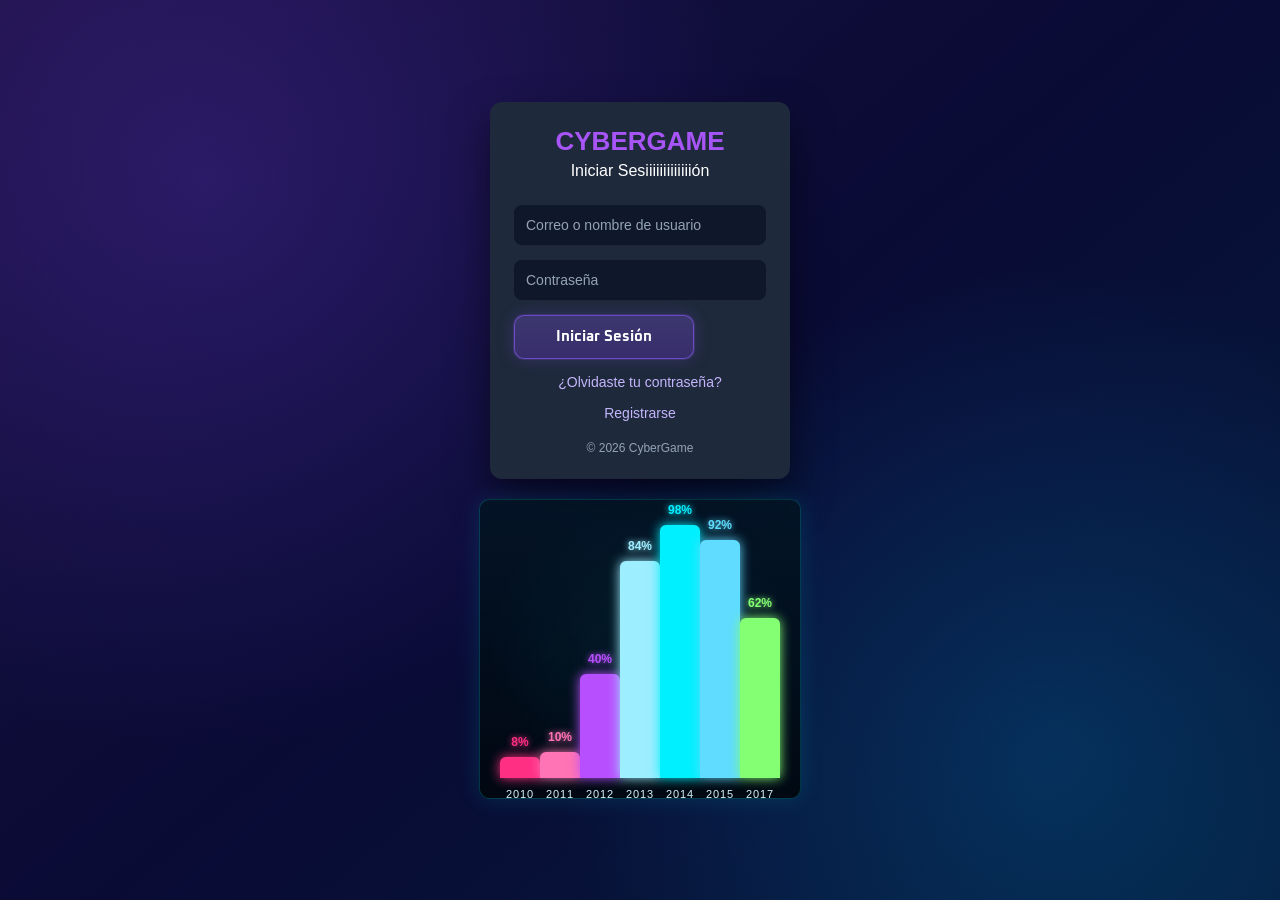
==== commit 8478c4a5: "cambiosdenada:)" ====
--- a/index.html
+++ b/index.html
@@ -9,6 +9,9 @@
     <link rel="stylesheet" href="juego.css">
     <link rel="stylesheet" href="profile.css"> 
     <link rel="stylesheet" href="menu.css"> 
+    <link rel="preconnect" href="https://fonts.googleapis.com">
+    <link rel="preconnect" href="https://fonts.gstatic.com" crossorigin>
+    <link href="https://fonts.googleapis.com/css2?family=Orbitron:wght@400;500;600;700;800;900&display=swap" rel="stylesheet">
 </head>
 <body>
 
@@ -82,7 +85,7 @@
     <div id="config" class="hidden config-screen">
         <style>
             #config.config-screen {
-                padding: 10px !important;
+                padding: 14px 10px 10px !important;
                 overflow: hidden !important;
             }
 
@@ -91,12 +94,12 @@
                 max-height: calc(100dvh - 4px) !important;
                 padding: 18px 16px 20px !important;
                 gap: 13px !important;
-                transform: translateY(-90px) scale(1.18, 1.28);
+                transform: translateY(-40px) scale(1.18, 1.28);
                 transform-origin: center top;
             }
 
             #config .config-title {
-                font-size: 25px !important;
+                font-size: 30px !important;
                 line-height: 1 !important;
             }
 
@@ -353,13 +356,11 @@
             </form>
 
             <div class="config-actions" style="width:min(620px,96%);margin-top:14px;display:flex;justify-content:space-between;align-items:center;gap:12px;">
-                <button type="button" class="config-start-btn" style="width:48%;margin-top:0;" onclick="window.location.href='menu.php'">
-                    <span class="config-start-icon">⏻</span>
+                <button type="button" class="config-start-btn menu-btn menu-btn-secondary" style="width:48%;margin-top:0;" onclick="window.location.href='menu.php'">
                     VOLVER AL MENU
                 </button>
 
-                <button type="button" class="config-start-btn" style="width:48%;margin-top:0;" onclick="iniciarPartida()">
-                    <span class="config-start-icon">⏻</span>
+                <button type="button" class="config-start-btn menu-btn menu-btn-primary" style="width:48%;margin-top:0;" onclick="iniciarPartida()">
                     INICIAR PARTIDA
                 </button>
             </div>
@@ -370,14 +371,14 @@
         <aside class="soc-left-col">
             <section class="soc-panel profile-panel">
                 <h3>OPERATIVE_PROFILE</h3>
-                <div class="profile-name" id="profile-usuario">AGENT_K9</div>
+                <div class="profile-name oxanium-700" id="profile-usuario">AGENT_K9</div>
                 <div class="profile-status" id="profile-ronda">RONDA: 0</div>
                 <div class="profile-role" id="profile-rank">RANK GLOBAL: N/D</div>
             </section>
 
             <section class="soc-panel nav-panel">
                 <h3>SYSTEM_NAV</h3>
-                <button type="button" class="soc-nav-btn" onclick="window.location.href='menu.php'">VOLVER AL MENU</button>
+                <button type="button" class="soc-nav-btn menu-btn menu-btn-secondary" onclick="window.location.href='menu.php'">VOLVER AL MENU</button>
                 <button type="button" class="soc-nav-btn" onclick="mostrarConfig()">VOLVER A CONFIGURACION</button>
 
                 <div id="mailbox-controls" class="soc-mailbox-controls">
@@ -492,7 +493,7 @@
                     <div id="modal-fin-estado" class="partida-result-badge">ESTADO</div>
                     <div id="modal-fin-titulo" class="partida-result-title">Resultado de partida</div>
                     <div id="modal-fin-mensaje" class="partida-result-message">La partida terminó.</div>
-                    <button type="button" class="partida-result-btn" onclick="window.location.href='menu.php'">Ir al menú</button>
+                    <button type="button" class="partida-result-btn menu-btn menu-btn-secondary" onclick="window.location.href='menu.php'">Ir al menú</button>
                 </div>
             </div>
 
@@ -509,7 +510,7 @@
                     </button>
                     <div class="metric-ring metric-presupuesto">
                         <span id="stat-presupuesto">50</span>
-                        <small>PRESUPUESTO</small>
+                        <small>DINERO</small>
                     </div>
                     <div class="metric-ring metric-despido">
                         <span id="stat-despido">10</span>
@@ -532,6 +533,19 @@
     </div>
 
 </div>
+
+<div class="cia-chart-panel">
+  <div class="futuristic-chart">
+    <div class="bar" style="--height: 8%; --color: #ff2f84;"><span>8%</span><label>2010</label></div>
+    <div class="bar" style="--height: 10%; --color: #ff74b4;"><span>10%</span><label>2011</label></div>
+    <div class="bar" style="--height: 40%; --color: #b84fff;"><span>40%</span><label>2012</label></div>
+    <div class="bar" style="--height: 84%; --color: #9deeff;"><span>84%</span><label>2013</label></div>
+    <div class="bar" style="--height: 98%; --color: #00f0ff;"><span>98%</span><label>2014</label></div>
+    <div class="bar" style="--height: 92%; --color: #5fdcff;"><span>92%</span><label>2015</label></div>
+    <div class="bar" style="--height: 62%; --color: #84ff74;"><span>62%</span><label>2017</label></div>
+  </div>
+</div>
+
 
 <script src="script.js?v=20260402"></script>
 <script src="confi.js?v=20260429"></script>
--- a/config.css
+++ b/config.css
@@ -17,10 +17,9 @@
     padding: 12px;
     overflow: hidden;
     background:
-        radial-gradient(circle at 10% 14%, rgba(0, 240, 255, 0.16), transparent 18%),
-        radial-gradient(circle at 86% 18%, rgba(255, 77, 116, 0.14), transparent 16%),
-        radial-gradient(circle at 52% 50%, rgba(0, 112, 255, 0.08), transparent 42%),
-        linear-gradient(180deg, #05070c 0%, #03050a 100%);
+        radial-gradient(circle at 5% 50%, rgba(122, 68, 255, 0.32), transparent 40%),
+        radial-gradient(circle at 95% 50%, rgba(0, 173, 255, 0.32), transparent 40%),
+        linear-gradient(180deg, #000000 0%, #000000 100%);
 }
 
 #config.hidden {
@@ -34,16 +33,12 @@
     flex-direction: column;
     align-items: center;
     gap: 8px;
-    padding: 12px 14px 14px;
+    padding: 12px 14px 28px;
     color: #edfaff;
-    border: 1px solid rgba(0, 234, 255, 0.18);
-    background:
-        linear-gradient(180deg, rgba(4, 12, 26, 0.86) 0%, rgba(3, 8, 16, 0.94) 100%),
-        radial-gradient(circle at 50% 0%, rgba(0, 234, 255, 0.08), transparent 34%);
-    box-shadow:
-        0 22px 60px rgba(0, 0, 0, 0.6),
-        inset 0 1px 0 rgba(255, 255, 255, 0.04),
-        inset 0 0 0 1px rgba(0, 234, 255, 0.04);
+    position: relative;
+    border: none;
+    background: transparent;
+    box-shadow: none;
     overflow: hidden;
 }
 
@@ -51,6 +46,9 @@
     margin: 0;
     color: #f2fdff;
     text-align: center;
+    font-family: 'Orbitron', sans-serif;
+    font-optical-sizing: auto;
+    font-style: normal;
     font-size: clamp(20px, 2.2vw, 30px);
     line-height: 1;
     font-weight: 900;
@@ -76,16 +74,18 @@
 }
 
 #config .config-grid {
-    width: min(100%, 1120px);
+    width: min(100%, 780px);
     display: grid;
-    grid-template-columns: repeat(2, minmax(0, 1fr));
-    gap: 10px;
+    grid-template-columns: repeat(2, minmax(0, 360px));
+    justify-content: center;
+    gap: 12px;
 }
 
 #config .config-card {
     --accent: #00eaff;
     position: relative;
-    min-height: 150px;
+    width: 100%;
+    min-height: 172px;
     padding: 10px 10px 8px;
     overflow: hidden;
     background:
@@ -290,63 +290,98 @@
 }
 
 #config .config-adjust button {
-    width: 28px;
-    height: 22px;
+    width: 9px;
+    height: 20px;
     padding: 0;
     border: 1px solid rgba(25, 233, 255, 0.28);
     border-radius: 4px;
-    background: linear-gradient(180deg, #07101f 0%, #040a13 100%);
+    background: linear-gradient(180deg, rgba(7, 16, 31, 0.28), rgba(4, 10, 19, 0.28));
     color: #19e9ff;
     font-size: 11px;
     font-weight: 800;
     line-height: 1;
+    box-shadow: 0 0 0 1px rgba(25, 233, 255, 0.12), 0 0 12px rgba(25, 233, 255, 0.18);
+    transition: transform 0.2s ease, box-shadow 0.2s ease;
+}
+/* Botones pequeños para flechas y X */
+#config .config-adjust button,
+#config .config-close-btn,   /* si tu botón de cerrar usa esta clase */
+#partida .bandeja-mail-close {
+    width: 24px;              /* ancho compacto */
+    height: 24px;             /* alto igual para proporción */
+    min-width: 0 !important;  /* evita que se estiren */
+    min-height: 0 !important;
+    padding: 0;               /* sin relleno extra */
+    display: inline-flex;     /* centra el ícono */
+    align-items: center;
+    justify-content: center;
+    font-size: 16px;          /* tamaño del símbolo */
+    line-height: 1;
+    border-radius: 999px;     /* forma circular */
+}
+
+/* Hover compacto sin deformar */
+#config .config-adjust button:hover,
+#partida .bandeja-mail-close:hover {
+    transform: none;
+    box-shadow: 0 0 6px rgba(0, 240, 255, 0.4);
+}
+
+
+#config .config-adjust button:hover {
+    transform: translateY(-1px);
+    box-shadow: 0 0 0 1px rgba(25, 233, 255, 0.22), 0 0 16px rgba(25, 233, 255, 0.24);
 }
 
 #config .config-card-rose .config-adjust button {
     border-color: rgba(255, 77, 116, 0.32);
     color: #ff5578;
+    box-shadow: 0 0 0 1px rgba(255, 77, 116, 0.12), 0 0 12px rgba(255, 77, 116, 0.18);
 }
 
 #config .config-actions {
-    width: min(100%, 760px);
-    margin-top: 8px;
-    display: flex;
-    align-items: center;
-    justify-content: space-between;
-    gap: 10px;
-}
-
-#config .config-start-btn {
-    width: 48%;
-    margin-top: 0;
-    padding: 8px 12px;
-    border: none;
-    clip-path: polygon(8% 0, 100% 0, 100% 76%, 92% 100%, 0 100%, 0 24%);
-    background:
-        linear-gradient(180deg, #52fbff 0%, #00d9ff 100%),
-        radial-gradient(circle at 50% 0%, rgba(255, 255, 255, 0.42), transparent 46%);
-    color: #00171d;
-    font-size: 10px;
-    font-weight: 900;
-    letter-spacing: 0.13em;
-    text-transform: uppercase;
-    display: inline-flex;
-    align-items: center;
-    justify-content: center;
-    gap: 6px;
-    box-shadow:
-        0 0 16px rgba(0, 242, 255, 0.9),
-        0 0 34px rgba(0, 242, 255, 0.2),
-        inset 0 0 0 1px rgba(255, 255, 255, 0.22);
-}
-
-#config .config-start-btn:hover {
-    filter: brightness(1.08);
+    position: static;
+    width: auto !important;
+    margin-top: 10px !important;
+    display: flex;
+    align-items: center;
+    justify-content: center;
+    flex-direction: row;
+    gap: 12px;
+    z-index: 2;
+}
+
+#config .config-actions .config-start-btn {
+    width: min(240px, 100%) !important;
+    margin-top: 0 !important;
+    min-height: 44px !important;
+    padding: 10px 14px !important;
+    border: 1px solid rgba(133, 102, 255, 0.45) !important;
+    border-radius: 4px !important;
+    background: linear-gradient(180deg, rgba(31, 23, 66, 0.28), rgba(22, 17, 46, 0.28)) !important;
+    color: #f1ebff !important;
+    font-family: 'Rajdhani', sans-serif !important;
+    font-size: 14px !important;
+    font-weight: 700 !important;
+    letter-spacing: 0.06em !important;
+    text-transform: uppercase !important;
+    display: inline-flex !important;
+    align-items: center !important;
+    justify-content: center !important;
+    gap: 0 !important;
+    position: relative !important;
+    box-shadow: 0 0 0 1px rgba(133, 102, 255, 0.18), 0 0 18px rgba(133, 102, 255, 0.22) !important;
+    text-shadow: 0 0 8px rgba(184, 157, 255, 0.42), 0 0 16px rgba(108, 78, 214, 0.3);
+    transition: transform 0.2s ease, box-shadow 0.2s ease !important;
 }
 
 #config .config-start-icon {
-    font-size: 9px;
-    line-height: 1;
+    display: none !important;
+}
+
+#config .config-actions .config-start-btn:hover {
+    transform: translateY(-2px);
+    box-shadow: 0 0 0 1px rgba(133, 102, 255, 0.28), 0 0 22px rgba(133, 102, 255, 0.34) !important;
 }
 
 @media (max-width: 1024px) {
@@ -356,7 +391,9 @@
     }
 
     #config .config-grid {
-        width: min(100%, 920px);
+        width: min(100%, 720px);
+        grid-template-columns: repeat(2, minmax(0, 330px));
+        justify-content: center;
         gap: 8px;
     }
 }
@@ -375,7 +412,7 @@
 
     #config .config-grid {
         grid-template-columns: 1fr;
-        width: min(100%, 420px);
+        width: min(100%, 360px);
         gap: 8px;
     }
 
@@ -389,14 +426,24 @@
     }
 
     #config .config-actions {
-        width: min(100%, 420px);
+        width: auto !important;
         gap: 8px;
-    }
-
-    #config .config-start-btn {
-        width: 48%;
-        font-size: 9px;
-        letter-spacing: 0.1em;
-        padding: 7px 10px;
-    }
-}
+        flex-direction: row;
+        align-items: center;
+    }
+
+    #config .config-actions .config-start-btn {
+        width: min(240px, 100%) !important;
+        padding: 8px 12px 8px 28px !important;
+    }
+}
+
+/* Botón azul estilo fondo */
+body.menu-page .menu-btn-primary {
+    border-color: #108fb6;  /* azul intenso */
+    background: linear-gradient(180deg, rgba(0, 102, 255, 0.18), rgba(0, 102, 255, 0.12));
+    box-shadow: 0 0 14px rgba(0, 102, 255, 0.45);
+    text-shadow: 0 0 2px #ffffff, 0 0 8px rgba(0, 195, 255, 0.6);
+    color: #ffffff; /* texto blanco */
+}
+
--- a/partida.css
+++ b/partida.css
@@ -1927,4 +1927,200 @@
     #partida .timer-box::before {
         animation: none;
     }
-}+}
+
+
+/* Ocultar RESUMEN OPERATIVO y GRÁFICA cuando está en modo inbox escenarios */
+#partida.modo-inbox-escenarios .center-metrics-panel,
+#partida.modo-inbox-escenarios .cia-chart-panel {
+    display: none !important;
+}
+
+/* Ocultar GRÁFICA cuando hay un escenario abierto (correo individual) */
+#partida .soc-center-col:has(.scenario-panel.gmail-open) .center-metrics-panel,
+#partida .soc-center-col:has(.scenario-panel.gmail-open) .cia-chart-panel {
+    display: none !important;
+}
+
+/* Pantalla completa y responsiva */
+#partida.partida-screen {
+    width: 100vw;              /* ocupa todo el ancho */
+    height: 100vh;             /* ocupa todo el alto */
+    min-height: 100vh;
+    display: grid;
+    grid-template-columns: clamp(200px, 20%, 260px) minmax(0, 1fr) clamp(220px, 20%, 320px);
+    grid-auto-rows: minmax(0, 1fr);
+    gap: clamp(8px, 1vw, 16px);
+    padding: clamp(8px, 1.5vw, 18px);
+    box-sizing: border-box;
+    overflow: hidden;          /* evita cortes */
+}
+
+/* Columnas laterales y centro flexibles */
+#partida .soc-left-col,
+#partida .soc-right-col,
+#partida .soc-center-col {
+    min-width: 0;
+    min-height: 0;
+    flex: 1 1 auto;
+}
+
+/* Métricas responsivas */
+#partida .center-metrics-grid {
+    display: grid;
+    grid-template-columns: repeat(auto-fit, minmax(80px, 1fr));
+    gap: clamp(8px, 1vw, 14px);
+}
+
+/* Gráfica CIA responsiva */
+#partida .cia-chart-panel {
+    min-height: clamp(220px, 30vh, 420px);
+    flex: 1 1 auto;
+}
+
+/* Títulos adaptables */
+#partida .soc-headline .title {
+    font-size: clamp(20px, 3vw, 42px);
+    white-space: normal;       /* permite varias líneas */
+    text-overflow: clip;
+}
+
+/* Media query para móviles */
+@media (max-width: 768px) {
+    #partida.partida-screen {
+        grid-template-columns: 1fr;   /* una sola columna */
+        grid-auto-rows: auto;
+        padding: 10px;
+    }
+
+    #partida .cia-chart-panel {
+        min-height: 240px;     /* altura mínima en móvil */
+    }
+
+    #partida .center-metrics-grid {
+        grid-template-columns: repeat(auto-fit, minmax(60px, 1fr));
+    }
+}
+
+/* Pantalla completa responsiva */
+#partida.partida-screen {
+    width: 100vw;
+    height: 100vh;
+    min-height: 100vh;
+    display: grid;
+    grid-template-columns: clamp(180px, 20%, 240px) minmax(0, 1fr) clamp(200px, 20%, 280px);
+    grid-auto-rows: minmax(0, 1fr);
+    gap: clamp(8px, 1vw, 16px);
+    padding: clamp(8px, 1.5vw, 18px);
+    box-sizing: border-box;
+    overflow: hidden;
+}
+
+/* Columnas flexibles */
+#partida .soc-left-col,
+#partida .soc-right-col,
+#partida .soc-center-col {
+    min-width: 0;
+    min-height: 0;
+    flex: 1 1 auto;
+}
+
+/* Métricas adaptables */
+#partida .center-metrics-grid {
+    display: grid;
+    grid-template-columns: repeat(auto-fit, minmax(80px, 1fr));
+    gap: clamp(8px, 1vw, 14px);
+}
+
+/* Gráfica CIA adaptada */
+#partida .cia-chart-panel {
+    min-height: clamp(200px, 35vh, 420px);
+    flex: 1 1 auto;
+}
+
+/* Títulos adaptables */
+#partida .soc-headline .title {
+    font-size: clamp(20px, 3vw, 42px);
+    white-space: normal;
+    text-overflow: clip;
+}
+
+/* Media queries para pantallas pequeñas */
+@media (max-width: 1024px) {
+    #partida.partida-screen {
+        grid-template-columns: 1fr;   /* apilar todo en una columna */
+        grid-auto-rows: auto;
+        padding: 10px;
+    }
+
+    #partida .cia-chart-panel {
+        min-height: 240px;
+    }
+
+    #partida .center-metrics-grid {
+        grid-template-columns: repeat(auto-fit, minmax(60px, 1fr));
+    }
+}
+
+.futuristic-chart {
+  display: flex;
+  align-items: flex-end;
+  justify-content: space-around;
+  width: 100%;
+  height: 300px; /* altura visible */
+  background: radial-gradient(circle at 50% 50%, rgba(0, 240, 255, 0.05), transparent 70%),
+              linear-gradient(180deg, rgba(3, 20, 36, 0.9), rgba(1, 8, 16, 0.95));
+  border: 1px solid rgba(0, 240, 255, 0.2);
+  border-radius: 10px;
+  box-shadow: 0 0 24px rgba(0, 240, 255, 0.12);
+  padding: 20px;
+  overflow: hidden;
+}
+
+.futuristic-chart .bar {
+  position: relative;
+  width: 40px;
+  height: var(--height);
+  background: var(--color);
+  border-radius: 6px 6px 0 0;
+  box-shadow: 0 0 12px var(--color);
+  transition: height 0.4s ease, box-shadow 0.4s ease;
+}
+
+.futuristic-chart .bar:hover {
+  box-shadow: 0 0 24px var(--color);
+  transform: scale(1.05);
+}
+
+.futuristic-chart .bar span {
+  position: absolute;
+  top: -22px;
+  left: 50%;
+  transform: translateX(-50%);
+  font-size: 12px;
+  color: var(--color);
+  font-weight: 700;
+  text-shadow: 0 0 6px var(--color);
+}
+
+.futuristic-chart .bar label {
+  position: absolute;
+  bottom: -22px;
+  left: 50%;
+  transform: translateX(-50%);
+  font-size: 11px;
+  color: #d6f5ff;
+  text-transform: uppercase;
+  letter-spacing: 0.08em;
+}
+
+/* Responsividad */
+@media (max-width: 768px) {
+  .futuristic-chart {
+    height: 200px;
+    padding: 10px;
+  }
+  .futuristic-chart .bar {
+    width: 28px;
+  }
+}
--- a/style.css
+++ b/style.css
@@ -1,7 +1,140 @@
+@import url('https://fonts.googleapis.com/css2?family=Oxanium:wght@400;500;600;700;800&display=swap');
+
+:root {
+    --cyber-ui-font: 'Oxanium', sans-serif;
+}
+
 * {
     box-sizing: border-box;
     font-family: 'Segoe UI', Tahoma, sans-serif;
 }
+
+button,
+.menu-btn,
+.soc-nav-btn,
+.config-start-btn,
+.history-menu-item,
+.tutorial-btn,
+.profile-quick-panel .menu-btn {
+    font-family: var(--cyber-ui-font) !important;
+}
+
+body.menu-page .menu-welcome,
+body.profile-page .profile-user-name,
+#partida .profile-name,
+body.history-cyber .history-topbar p {
+    font-family: var(--cyber-ui-font) !important;
+}
+
+/* Strong enforcement: apply Oxanium to all interactive controls and visible user name labels */
+button,
+input[type=button],
+input[type=submit],
+input[type=reset],
+.menu-btn,
+.menu-btn *,
+.soc-nav-btn,
+.soc-nav-btn *,
+.config-start-btn,
+.config-start-btn *,
+.history-menu-item,
+.history-nav-actions .menu-btn,
+.profile-quick-panel .menu-btn,
+.menu-opciones .menu-btn,
+.tutorial-btn,
+.soc-left-col .profile-name,
+.profile-user-name,
+#partida .profile-name,
+.menu-welcome,
+.history-topbar p,
+.profile-data-value,
+.toggle-text a,
+.menu-btn span,
+button span {
+    font-family: var(--cyber-ui-font) !important;
+    font-optical-sizing: auto !important;
+}
+
+/* Utility classes for Oxanium with specific weights */
+.oxanium-400 { font-family: var(--cyber-ui-font); font-weight: 400; font-style: normal; }
+.oxanium-500 { font-family: var(--cyber-ui-font); font-weight: 500; font-style: normal; }
+.oxanium-600 { font-family: var(--cyber-ui-font); font-weight: 600; font-style: normal; }
+.oxanium-700 { font-family: var(--cyber-ui-font); font-weight: 700; font-style: normal; }
+.oxanium-800 { font-family: var(--cyber-ui-font); font-weight: 800; font-style: normal; }
+
+/* Remove decorative pseudo-elements added in component-specific CSS */
+.menu-btn::before,
+.menu-btn::after,
+.menu-btn *::before,
+.menu-btn *::after,
+.menu-btn-primary::before,
+.menu-btn-secondary::before,
+.menu-btn-danger::before,
+.history-nav-actions .menu-btn::before,
+.profile-quick-panel .menu-btn::before,
+.logout-btn::before {
+    content: none !important;
+}
+
+/* Make buttons longer, with friendlier padding and slightly more vibrant colors */
+button,
+input[type=button],
+input[type=submit],
+input[type=reset],
+.menu-btn,
+.soc-nav-btn,
+.config-start-btn,
+.history-menu-item,
+.profile-quick-panel .menu-btn,
+.menu-opciones .menu-btn {
+    padding: 10px 18px !important;
+    min-width: 180px !important;
+    width: auto !important;
+    border-radius: 10px !important;
+}
+
+/* Primary: slightly brighter cyan */
+.menu-btn-primary,
+.config-start-btn.menu-btn-primary {
+    border-color: rgb(35, 231, 255);
+    color: #e6ffff;
+    background: linear-gradient(180deg, rgba(10, 140, 170, 0.18) 0%, rgba(8, 110, 140, 0.18) 100%);
+    box-shadow: 
+        0 0 0 1px rgba(35, 231, 255, 0.28),
+        0 0 28px rgba(35, 231, 255, 0.18);
+}
+
+/* Secondary: slightly stronger purple */
+.menu-btn-secondary {
+    border-color: rgba(150, 100, 255, 0.9);
+    color: #e9e7ff;
+    background: transparent;
+    box-shadow: 
+        0 0 0 1px rgba(150, 100, 255, 0.14),
+        0 0 20px rgba(150, 100, 255, 0.12);
+}
+
+/* Danger: slightly stronger red */
+.menu-btn-danger {
+    border-color: rgba(255, 80, 120, 0.9);
+    color: #fff2f4;
+    background: transparent;
+    box-shadow: 
+        0 0 0 1px rgba(255, 80, 120, 0.12),
+        0 0 18px rgba(255, 80, 120, 0.08);
+}
+
+/* Specific red glow for the logout button */
+.logout-btn {
+    border-color: rgba(255, 80, 120, 0.95);
+    color: #fff2f4;
+    background: transparent;
+    box-shadow: 
+        0 0 0 1px rgba(255, 80, 120, 0.28),
+        0 0 32px rgba(255, 80, 120, 0.36);
+}
+/* Ensure inner spans don't constrain button length */
+.menu-btn span, button span { display: inline-block; }
 
 body {
     margin: 0;
@@ -24,6 +157,9 @@
     font-weight: 900;
     color: #e0e7ff;
     margin: 0;
+    font-family: 'Orbitron', sans-serif;
+    font-optical-sizing: auto;
+    font-style: normal;
     text-shadow: 0 0 12px rgba(99, 102, 241, 0.8);
     letter-spacing: 4px;
 }
--- a/profile.css
+++ b/profile.css
@@ -872,11 +872,23 @@
     text-shadow: 0 0 8px rgba(148, 72, 255, 0.32);
 }
 
+body.profile-page .profile-quick-panel .menu-btn-secondary {
+    border-color: rgba(122, 74, 255, 0.62);
+    box-shadow: 0 0 12px rgba(122, 74, 255, 0.18), inset 0 0 0 1px rgba(122, 74, 255, 0.1);
+}
+
+body.profile-page .profile-quick-panel .menu-btn-secondary .profile-quick-copy strong {
+    color: #9448ff;
+    text-shadow: 0 0 8px rgba(148, 72, 255, 0.32);
+}
+
+body.profile-page .profile-quick-panel .menu-btn-danger,
 body.profile-page .profile-quick-panel .logout-btn {
     border-color: rgba(255, 76, 128, 0.58);
     box-shadow: 0 0 12px rgba(255, 76, 128, 0.16), inset 0 0 0 1px rgba(255, 76, 128, 0.1);
 }
 
+body.profile-page .profile-quick-panel .menu-btn-danger .profile-quick-copy strong,
 body.profile-page .profile-quick-panel .logout-btn .profile-quick-copy strong {
     color: #ff4c80;
     text-shadow: 0 0 8px rgba(255, 76, 128, 0.3);
--- a/menu.css
+++ b/menu.css
@@ -102,13 +102,14 @@
     justify-content: center;
     gap: 10px;
     color: #ddd8ff;
-    font-family: 'Share Tech Mono', monospace;
+    font-family: 'Orbitron', sans-serif;
+    font-optical-sizing: auto;
     font-size: clamp(40px, 6vw, 72px);
     letter-spacing: 0.08em;
     font-weight: 700;
+    font-style: normal;
     text-shadow: 0 0 16px rgba(168, 130, 255, 0.34);
     position: fixed;
-    top: 12px;
     left: 50%;
     transform: translateX(-50%);
     z-index: 3;
@@ -168,7 +169,7 @@
     align-items: center;
     justify-content: center;
     gap: 12px;
-    padding: 10px 14px 10px 30px;
+    padding: 10px 14px;
     border-radius: 8px;
     text-decoration: none;
     color: #d5ebf5;
@@ -184,17 +185,6 @@
     position: relative;
 }
 
-body.menu-page .menu-btn::before {
-    content: '←';
-    position: absolute;
-    left: 12px;
-    font-size: 0.8em;
-}
-
-body.menu-page .menu-btn::after {
-    content: '';
-}
-
 body.menu-page .menu-btn .menu-icon {
     font-size: 0.58em;
     line-height: 1;
@@ -208,20 +198,11 @@
     box-shadow: 0 0 0 1px rgba(35, 231, 255, 0.18), 0 0 18px rgba(35, 231, 255, 0.22);
 }
 
-body.menu-page .menu-btn-primary::before {
-    content: '←';
-    color: rgba(35, 231, 255, 0.95);
-}
-
 body.menu-page .menu-btn-secondary {
     border-color: rgba(124, 92, 255, 0.74);
     color: #d2e0f7;
     background: linear-gradient(180deg, rgba(32, 35, 82, 0.28) 0%, rgba(27, 31, 71, 0.28) 100%);
     box-shadow: 0 0 0 1px rgba(124, 92, 255, 0.18), 0 0 18px rgba(124, 92, 255, 0.22);
-}
-
-body.menu-page .menu-btn-secondary::before {
-    content: '';
 }
 
 body.menu-page .menu-btn-danger {
@@ -230,11 +211,6 @@
     color: #ffd0dd;
     background: linear-gradient(180deg, rgba(55, 33, 65, 0.28) 0%, rgba(45, 28, 53, 0.28) 100%);
     box-shadow: 0 0 0 1px rgba(255, 95, 145, 0.18), 0 0 18px rgba(255, 95, 145, 0.22);
-}
-
-body.menu-page .menu-btn-danger::before {
-    content: '⊕';
-    color: rgba(255, 95, 145, 0.74);
 }
 
 body.menu-page .menu-btn:hover {
@@ -939,7 +915,7 @@
 body.menu-page #main-title,
 body.menu-page .menu-title {
     font-size: clamp(30px, 4vw, 46px) !important;
-    top: 10px !important;
+    top: clamp(30px, 2vw, 60px) !important;
     padding-bottom: 0 !important;
     line-height: 1 !important;
 }
@@ -1000,3 +976,146 @@
 body.menu-page .menu-btn:hover {
     box-shadow: 0 0 0 1px var(--btn-glow), 0 0 24px var(--btn-glow) !important;
 }
+
+/* ================================
+   AJUSTE FINAL MENU RESPONSIVO
+   ================================ */
+
+body.menu-page {
+    min-height: 100dvh;
+    height: 100dvh;
+    overflow: hidden;
+    padding: clamp(8px, 1vw, 16px);
+}
+
+body.menu-page .menu-container {
+    min-height: 100%;
+    height: 100%;
+    padding-top: clamp(82px, 8vw, 112px);
+    padding-bottom: clamp(10px, 1.2vw, 18px);
+    align-items: flex-start;
+    overflow: hidden;
+}
+
+body.menu-page .menu-card {
+    width: min(620px, 96%);
+    max-height: calc(100dvh - clamp(120px, 12vw, 170px));
+    overflow: auto;
+    padding: clamp(16px, 1.8vw, 28px) clamp(14px, 1.5vw, 20px) clamp(16px, 1.8vw, 22px);
+}
+
+body.menu-page #main-title,
+body.menu-page .menu-title {
+    width: min(760px, calc(100vw - 20px));
+    font-size: clamp(28px, 4vw, 56px);
+    padding-bottom: 10px;
+    top: clamp(30px, 2vw, 60px);
+}
+
+body.menu-page .menu-welcome {
+    font-size: clamp(16px, 1.8vw, 24px);
+    margin: 10px 0 14px;
+}
+
+body.menu-page .menu-opciones {
+    gap: clamp(10px, 1.3vw, 16px);
+}
+
+body.menu-page .menu-btn {
+    width: min(100%, 520px);
+    min-height: clamp(52px, 5.4vw, 70px);
+    font-size: clamp(15px, 1.7vw, 20px);
+    padding: 10px 16px 10px 30px;
+}
+
+body.menu-page .menu-status {
+    margin-top: 16px;
+    font-size: 10px;
+}
+
+@media (max-width: 900px) {
+    body.menu-page {
+        padding: 10px;
+    }
+
+    body.menu-page .menu-container {
+        padding-top: 76px;
+        padding-bottom: 10px;
+    }
+
+    body.menu-page .menu-card {
+        width: min(560px, 100%);
+        max-height: calc(100dvh - 96px);
+        padding: 14px 12px 16px;
+    }
+
+    body.menu-page #main-title,
+    body.menu-page .menu-title {
+        font-size: clamp(24px, 5.6vw, 34px);
+        gap: 6px;
+    }
+
+    body.menu-page .menu-welcome {
+        font-size: 16px;
+        margin: 8px 0 12px;
+    }
+
+    body.menu-page .menu-btn {
+        width: 100%;
+        max-width: 100%;
+        min-height: 52px;
+        font-size: 15px;
+        padding-left: 28px;
+    }
+
+    body.menu-page .menu-opciones {
+        gap: 10px;
+    }
+
+    .effects-visual {
+        min-height: 110px;
+        padding-bottom: 18px;
+    }
+
+    .effects-radar {
+        width: 104px;
+        height: 104px;
+    }
+}
+
+@media (max-height: 860px) {
+    body.menu-page .menu-container {
+        padding-top: 70px;
+    }
+
+    body.menu-page .menu-card {
+        max-height: calc(100dvh - 88px);
+    }
+
+    body.menu-page #main-title,
+    body.menu-page .menu-title {
+        font-size: clamp(24px, 3.6vw, 44px);
+        padding-bottom: 8px;
+        top: clamp(18px, 2.2vw, 24px);
+    }
+
+    body.menu-page .menu-welcome {
+        font-size: 15px;
+        margin: 6px 0 10px;
+    }
+
+    body.menu-page .menu-btn {
+        min-height: 48px;
+    }
+
+    body.menu-page .effects-visual {
+        min-height: 96px;
+        padding-bottom: 14px;
+    }
+
+    body.menu-page .effects-radar {
+        width: 92px;
+        height: 92px;
+    }
+}
+
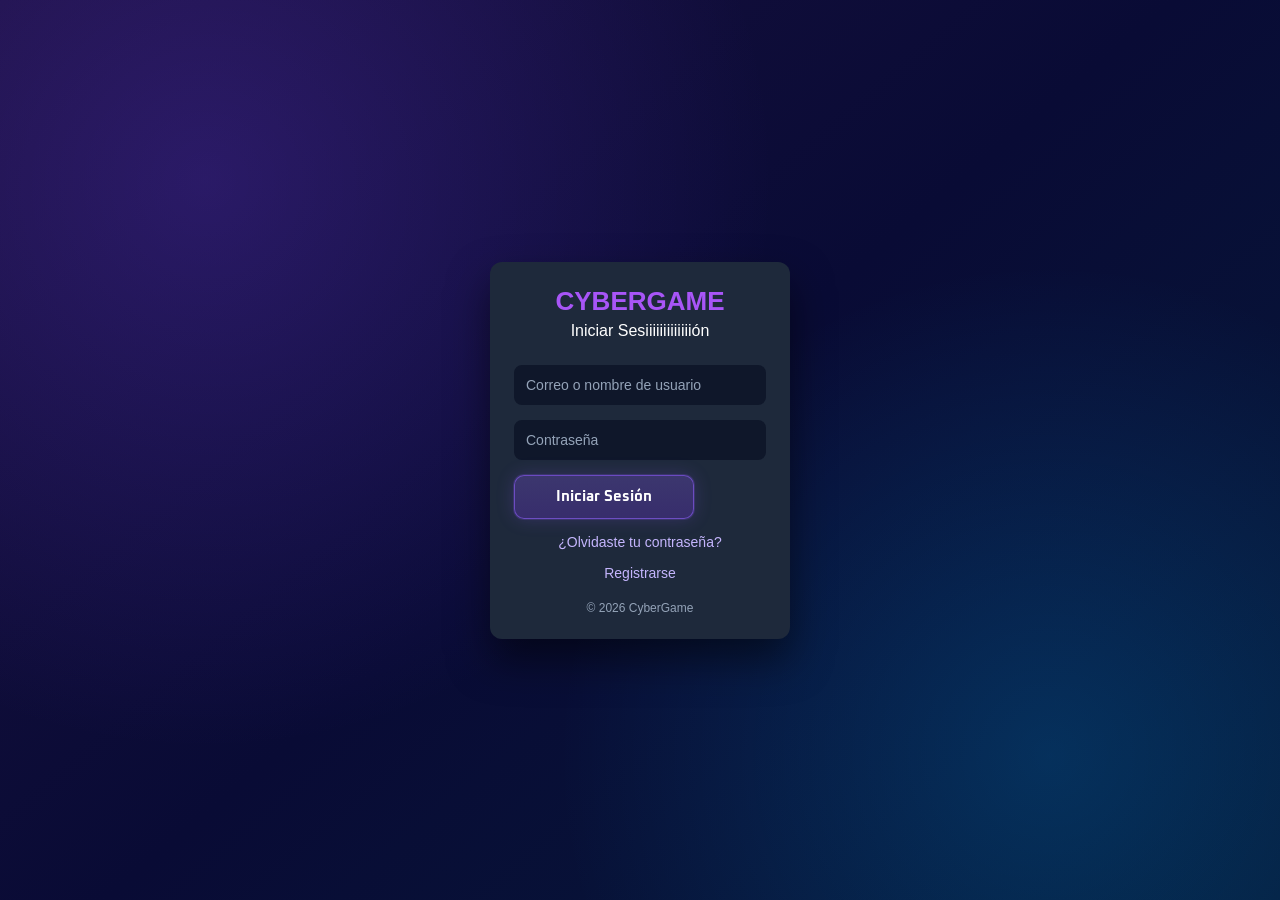
==== commit 42d3304b: "Add files via upload" ====
--- a/index.html
+++ b/index.html
@@ -504,10 +504,10 @@
             <section class="soc-panel metrics-panel">
                 <h3>SYSTEM_METRICS // LIVE</h3>
                 <div class="metrics-rings">
-                    <button type="button" onclick="alternarDesgloseCIA()" class="metric-ring metric-cia">
+                    <div class="metric-ring metric-cia" role="button" tabindex="0" onclick="alternarDesgloseCIA()">
                         <span id="stat-cia">50</span>
                         <small>CIA</small>
-                    </button>
+                    </div>
                     <div class="metric-ring metric-presupuesto">
                         <span id="stat-presupuesto">50</span>
                         <small>DINERO</small>
@@ -534,17 +534,6 @@
 
 </div>
 
-<div class="cia-chart-panel">
-  <div class="futuristic-chart">
-    <div class="bar" style="--height: 8%; --color: #ff2f84;"><span>8%</span><label>2010</label></div>
-    <div class="bar" style="--height: 10%; --color: #ff74b4;"><span>10%</span><label>2011</label></div>
-    <div class="bar" style="--height: 40%; --color: #b84fff;"><span>40%</span><label>2012</label></div>
-    <div class="bar" style="--height: 84%; --color: #9deeff;"><span>84%</span><label>2013</label></div>
-    <div class="bar" style="--height: 98%; --color: #00f0ff;"><span>98%</span><label>2014</label></div>
-    <div class="bar" style="--height: 92%; --color: #5fdcff;"><span>92%</span><label>2015</label></div>
-    <div class="bar" style="--height: 62%; --color: #84ff74;"><span>62%</span><label>2017</label></div>
-  </div>
-</div>
 
 
 <script src="script.js?v=20260402"></script>
--- a/partida.css
+++ b/partida.css
@@ -822,6 +822,7 @@
     background: linear-gradient(180deg, rgba(4, 25, 45, 0.94) 0%, rgba(2, 17, 31, 0.95) 100%);
     border: 1px solid var(--panel-border);
     box-shadow: var(--shadow-outer), inset 0 0 0 1px rgba(0, 240, 255, 0.1);
+    overflow: visible;
 }
 
 #partida .scenario-panel.gmail-open .scenario-type,
@@ -1239,34 +1240,49 @@
 }   
 
 #partida #correo-repercusion .correo-close-x {
-    position: static;
-    width: 24px;
-    height: 24px;
-    min-width: 24px;
-    margin: 0 4px 0 8px;
+    position: absolute;
+    top: -8px;
+    right: -8px;
+    width: auto;
+    height: auto;
+    min-width: 0;
+    margin: 0;
     padding: 0;
-    border: 1px solid rgba(255, 110, 136, 0.62);
-    border-radius: 999px;
-    background: rgba(82, 14, 31, 0.82);
-    color: #ff7f98;
-    font-size: 16px;
+    border: 0 !important;
+    border-radius: 0;
+    background: transparent !important;
+    color: #f7fbff;
+    font-size: 18px;
     line-height: 1;
     font-weight: 900;
     text-align: center;
     cursor: pointer;
-    text-shadow: 0 0 8px rgba(255, 75, 95, 0.35);
-    z-index: 12;
+    text-shadow: 0 0 5px rgba(83, 189, 255, 0.95), 0 0 12px rgba(32, 144, 255, 0.55);
+    z-index: 15;
     display: inline-flex;
     align-items: center;
     justify-content: center;
     flex: 0 0 auto;
+    appearance: none;
+    -webkit-appearance: none;
+    outline: none !important;
+    box-shadow: none !important;
 }
 
 #partida #correo-repercusion .correo-close-x:hover {
-    color: #ffd5df;
-    background: rgba(114, 20, 44, 0.92);
-    border-color: rgba(255, 151, 171, 0.95);
-    text-shadow: 0 0 12px rgba(255, 164, 182, 0.85);
+    color: #ffffff;
+    background: transparent !important;
+    border: 0 !important;
+    outline: none;
+    box-shadow: none;
+    text-shadow: 0 0 6px rgba(120, 209, 255, 1), 0 0 16px rgba(53, 154, 255, 0.82);
+}
+
+#partida #correo-repercusion .correo-close-x:focus,
+#partida #correo-repercusion .correo-close-x:focus-visible {
+    outline: none !important;
+    box-shadow: none !important;
+    border: 0 !important;
 }
 
 #partida .correo-gmail {
@@ -1302,7 +1318,7 @@
     justify-content: space-between;
     align-items: center;
     gap: 10px;
-    padding: 16px 18px 10px;
+    padding: 16px 18px 10px 18px;
     border-bottom: 1px solid rgba(0, 220, 255, 0.26);
     background: linear-gradient(180deg, rgba(7, 43, 72, 0.72) 0%, rgba(5, 32, 53, 0.5) 100%);
 }
@@ -1653,20 +1669,32 @@
 
 #partida .metric-ring {
     width: 82px;
+    height: 82px;
+    min-width: 82px;
+    min-height: 82px;
     aspect-ratio: 1 / 1;
     display: flex;
     flex-direction: column;
     justify-content: center;
     align-items: center;
     border: 2px solid #00ff8a;
-    border-radius: 999px;
+    border-radius: 50%;
     background: radial-gradient(circle at 30% 20%, rgba(255, 255, 255, 0.06), rgba(5, 18, 31, 0.93));
     color: #cdffec;
     font-weight: 800;
-    padding: 8px;
+    padding: 0;
+    box-sizing: border-box;
     box-shadow: inset 0 0 14px rgba(0, 0, 0, 0.42), 0 0 10px rgba(255, 255, 255, 0.42), 0 0 24px rgba(255, 255, 255, 0.18);
     position: relative;
     overflow: hidden;
+    clip-path: circle(50% at 50% 50%);
+}
+
+#partida button.metric-ring {
+    appearance: none;
+    -webkit-appearance: none;
+    margin: 0;
+    padding: 0;
 }
 
 #partida .metric-ring::before {
@@ -1942,6 +1970,12 @@
     display: none !important;
 }
 
+#partida .soc-center-col:has(.scenario-panel.gmail-open) {
+    overflow-y: auto;
+    overflow-x: hidden;
+    padding-right: 4px;
+}
+
 /* Pantalla completa y responsiva */
 #partida.partida-screen {
     width: 100vw;              /* ocupa todo el ancho */
@@ -2062,65 +2096,3 @@
     }
 }
 
-.futuristic-chart {
-  display: flex;
-  align-items: flex-end;
-  justify-content: space-around;
-  width: 100%;
-  height: 300px; /* altura visible */
-  background: radial-gradient(circle at 50% 50%, rgba(0, 240, 255, 0.05), transparent 70%),
-              linear-gradient(180deg, rgba(3, 20, 36, 0.9), rgba(1, 8, 16, 0.95));
-  border: 1px solid rgba(0, 240, 255, 0.2);
-  border-radius: 10px;
-  box-shadow: 0 0 24px rgba(0, 240, 255, 0.12);
-  padding: 20px;
-  overflow: hidden;
-}
-
-.futuristic-chart .bar {
-  position: relative;
-  width: 40px;
-  height: var(--height);
-  background: var(--color);
-  border-radius: 6px 6px 0 0;
-  box-shadow: 0 0 12px var(--color);
-  transition: height 0.4s ease, box-shadow 0.4s ease;
-}
-
-.futuristic-chart .bar:hover {
-  box-shadow: 0 0 24px var(--color);
-  transform: scale(1.05);
-}
-
-.futuristic-chart .bar span {
-  position: absolute;
-  top: -22px;
-  left: 50%;
-  transform: translateX(-50%);
-  font-size: 12px;
-  color: var(--color);
-  font-weight: 700;
-  text-shadow: 0 0 6px var(--color);
-}
-
-.futuristic-chart .bar label {
-  position: absolute;
-  bottom: -22px;
-  left: 50%;
-  transform: translateX(-50%);
-  font-size: 11px;
-  color: #d6f5ff;
-  text-transform: uppercase;
-  letter-spacing: 0.08em;
-}
-
-/* Responsividad */
-@media (max-width: 768px) {
-  .futuristic-chart {
-    height: 200px;
-    padding: 10px;
-  }
-  .futuristic-chart .bar {
-    width: 28px;
-  }
-}
--- a/menu.css
+++ b/menu.css
@@ -43,11 +43,11 @@
     padding: 32px 18px 22px;
     border-radius: 10px;
     border: 1px solid rgba(123, 88, 255, 0.78);
-    background: linear-gradient(180deg, rgba(4, 20, 44, 0.96) 0%, rgba(4, 15, 36, 0.98) 100%);
+    background: rgba(2, 5, 14, 0.82);
     box-shadow:
         0 0 0 1px rgba(117, 195, 255, 0.1),
-        0 0 26px rgba(95, 63, 214, 0.38),
-        inset 0 0 40px rgba(6, 145, 255, 0.08);
+        0 0 26px rgba(95, 63, 214, 0.28),
+        inset 0 0 20px rgba(255, 255, 255, 0.02);
     color: #edf9ff;
     position: relative;
     margin-top: 0;
@@ -160,29 +160,30 @@
     display: flex;
     flex-direction: column;
     gap: 14px;
-}
-
-body.menu-page .menu-btn {
-    width: min(240px, 100%);
-    min-height: 44px;
+    align-items: stretch;
+    width: 100%;
+}
+
+body.menu-page .menu-opciones .menu-btn {
+    width: 100% !important;
+    min-width: 0 !important;
+    max-width: none !important;
+    min-height: 56px;
     display: flex;
     align-items: center;
     justify-content: center;
     gap: 12px;
-    padding: 10px 14px;
-    border-radius: 8px;
+    padding: 12px 18px;
+    border-radius: 12px;
     text-decoration: none;
-    color: #d5ebf5;
+    color: #f2fbff;
     font-family: 'Rajdhani', sans-serif;
-    font-size: clamp(18px, 2.2vw, 24px);
+    font-size: clamp(18px, 2vw, 24px);
     font-weight: 700;
     letter-spacing: 0.07em;
     text-transform: uppercase;
-    transition: transform 0.2s ease, box-shadow 0.2s ease, border-color 0.2s ease;
-    border: 1px solid rgba(97, 133, 255, 0.62);
-    background: linear-gradient(180deg, rgba(23, 31, 78, 0.28) 0%, rgba(21, 28, 68, 0.28) 100%);
-    box-shadow: 0 0 0 1px rgba(97, 133, 255, 0.18), 0 0 18px rgba(97, 133, 255, 0.22);
-    position: relative;
+    transition: transform 0.2s ease, box-shadow 0.2s ease, border-color 0.2s ease, filter 0.2s ease;
+    /* Color base del boton: borde + halo neon principal */
 }
 
 body.menu-page .menu-btn .menu-icon {
@@ -192,42 +193,58 @@
 }
 
 body.menu-page .menu-btn-primary {
-    border-color: rgba(35, 231, 255, 0.95);
+    /* Intensidad y color del boton Iniciar Partida */
+    border-color: rgba(0, 245, 255, 1);
     color: #c4f4ff;
-    background: linear-gradient(180deg, rgba(17, 81, 111, 0.28) 0%, rgba(12, 65, 92, 0.28) 100%);
-    box-shadow: 0 0 0 1px rgba(35, 231, 255, 0.18), 0 0 18px rgba(35, 231, 255, 0.22);
+    background: rgba(0, 0, 0, 0.22);
+    box-shadow: 0 0 0 1px rgba(0, 245, 255, 0.72), 0 0 24px rgba(0, 245, 255, 0.82);
 }
 
 body.menu-page .menu-btn-secondary {
-    border-color: rgba(124, 92, 255, 0.74);
+    /* Intensidad y color de los botones secundarios */
+    border-color: rgba(180, 120, 255, 1);
     color: #d2e0f7;
-    background: linear-gradient(180deg, rgba(32, 35, 82, 0.28) 0%, rgba(27, 31, 71, 0.28) 100%);
-    box-shadow: 0 0 0 1px rgba(124, 92, 255, 0.18), 0 0 18px rgba(124, 92, 255, 0.22);
+    background: rgba(0, 0, 0, 0.22);
+    box-shadow: 0 0 0 1px rgba(180, 120, 255, 0.74), 0 0 22px rgba(180, 120, 255, 0.82);
 }
 
 body.menu-page .menu-btn-danger {
+    /* Intensidad y color del boton de cierre de sesion */
     margin-top: 10px;
-    border-color: rgba(255, 95, 145, 0.74);
+    border-color: rgba(255, 92, 170, 1);
     color: #ffd0dd;
-    background: linear-gradient(180deg, rgba(55, 33, 65, 0.28) 0%, rgba(45, 28, 53, 0.28) 100%);
-    box-shadow: 0 0 0 1px rgba(255, 95, 145, 0.18), 0 0 18px rgba(255, 95, 145, 0.22);
+    background: rgba(0, 0, 0, 0.22);
+    box-shadow: 0 0 0 1px rgba(255, 92, 170, 0.74), 0 0 22px rgba(255, 92, 170, 0.82);
 }
 
 body.menu-page .menu-btn:hover {
     transform: translateY(-2px);
-    box-shadow: 0 0 0 1px rgba(97, 133, 255, 0.28), 0 0 22px rgba(97, 133, 255, 0.32);
+    filter: brightness(1.18) saturate(1.12);
+    box-shadow: 0 0 0 1px rgba(185, 226, 255, 0.76), 0 0 28px rgba(104, 196, 255, 0.78), 0 0 42px rgba(104, 196, 255, 0.18);
 }
 
 body.menu-page .menu-btn-primary:hover {
-    box-shadow: 0 0 0 1px rgba(35, 231, 255, 0.28), 0 0 22px rgba(35, 231, 255, 0.32);
+    box-shadow: 0 0 0 1px rgba(0, 245, 255, 0.9), 0 0 30px rgba(0, 245, 255, 0.84), 0 0 44px rgba(0, 245, 255, 0.22);
 }
 
 body.menu-page .menu-btn-secondary:hover {
-    box-shadow: 0 0 0 1px rgba(124, 92, 255, 0.28), 0 0 22px rgba(124, 92, 255, 0.32);
+    box-shadow: 0 0 0 1px rgba(180, 120, 255, 0.9), 0 0 30px rgba(180, 120, 255, 0.84), 0 0 44px rgba(180, 120, 255, 0.22);
 }
 
 body.menu-page .menu-btn-danger:hover {
-    box-shadow: 0 0 0 1px rgba(255, 95, 145, 0.28), 0 0 22px rgba(255, 95, 145, 0.32);
+    box-shadow: 0 0 0 1px rgba(255, 92, 170, 0.9), 0 0 30px rgba(255, 92, 170, 0.84), 0 0 44px rgba(255, 92, 170, 0.22);
+}
+
+body.menu-page #tutorial-btn {
+    /* Tutorial en azul oscuro, con su propia intensidad neon */
+    border-color: rgba(74, 165, 255, 1);
+    color: #f0fbff;
+    background: rgba(0, 0, 0, 0.22);
+    box-shadow: 0 0 0 1px rgba(74, 165, 255, 0.9), 0 0 30px rgba(74, 165, 255, 0.88), 0 0 44px rgba(74, 165, 255, 0.22);
+}
+
+body.menu-page #tutorial-btn:hover {
+    filter: brightness(1.18) saturate(1.12);
 }
 
 body.menu-page .menu-status {
@@ -521,70 +538,7 @@
     100% { transform: translateX(-50%) rotate(360deg); }
 }
  
-
-body.menu-page .menu-btn {
-    width: 100%;              /* cada botón ocupa todo el ancho disponible */
-    max-width: 600px;         /* ancho máximo para que se vean largos y proporcionados */
-    min-height: 70px;         /* altura uniforme */
-    display: flex;
-    align-items: center;
-    justify-content: center;
-    padding: 14px 20px;
-    border-radius: 10px;
-    text-decoration: none;
-    font-family: 'Rajdhani', sans-serif;
-    font-size: 18px;
-    font-weight: 700;
-    letter-spacing: 0.07em;
-    text-transform: uppercase;
-    color: #ffffff;
-    transition: transform 0.2s ease, box-shadow 0.2s ease;
-}
-
-/* Botón 1: estilo cyan */
-body.menu-page .menu-btn-primary {
-    border-color: #00ffff;
-    background: linear-gradient(180deg, rgba(0, 255, 255, 0.12), rgba(0, 255, 255, 0.08));
-    box-shadow: 0 0 12px rgba(0, 255, 255, 0.4);
-    text-shadow: 0 0 2px #ffffff, 0 0 8px rgba(0, 255, 255, 0.6);
-}
-
-/* Botón 2: estilo púrpura */
-body.menu-page .menu-btn-secondary {
-    border-color: #9448ff;
-    background: linear-gradient(180deg, rgba(148, 72, 255, 0.12), rgba(148, 72, 255, 0.08));
-    box-shadow: 0 0 12px rgba(148, 72, 255, 0.4);
-    text-shadow: 0 0 2px #ffffff, 0 0 8px rgba(148, 72, 255, 0.6);
-}
-
-/* Botón 3: estilo rojo */
-body.menu-page .menu-btn-danger {
-    border-color: #ff4c80;
-    background: linear-gradient(180deg, rgba(255, 76, 128, 0.12), rgba(255, 76, 128, 0.08));
-    box-shadow: 0 0 12px rgba(255, 76, 128, 0.4);
-    text-shadow: 0 0 2px #ffffff, 0 0 8px rgba(255, 76, 128, 0.6);
-}
-
-/* Hover uniforme */
-body.menu-page .menu-btn:hover {
-    transform: translateY(-2px);
-    box-shadow: 0 0 20px currentColor;
-}
-/* ================================
-   AJUSTE PANEL MENÚ MÁS CORTO
-   ================================ */
-
-/* Contenedor principal del menú */
-body.menu-page .menu-container {
-    position: relative;
-    z-index: 1;
-    width: 100%;
-    min-height: auto;             /* ya no fuerza altura completa */
-    display: flex;
-    align-items: flex-start;      /* recuadro más arriba */
-    justify-content: center;
-    padding: 40px 0;              /* espacio arriba y abajo */
-}
+ 
 
 /* Recuadro del menú más corto */
 body.menu-page .menu-card {
@@ -609,7 +563,16 @@
     letter-spacing: 0.12em;
     color: #12dcff;
     text-shadow: 0 0 24px rgba(18, 220, 255, 0.6);
-    margin-bottom: 20px;          /* espacio entre título y recuadro */
+    --btn-border: rgba(185, 226, 255, 1);
+    --btn-glow: rgba(104, 196, 255, 1);
+    --btn-fill: rgba(0, 0, 0, 0.22);
+    --btn-text: #f2fbff;
+    --btn-text-glow: 0 0 10px rgba(255, 255, 255, 0.36), 0 0 16px rgba(143, 221, 255, 0.24);
+    border: 1px solid var(--btn-border);
+    background: var(--btn-fill);
+    box-shadow: 0 0 0 1px var(--btn-border), 0 0 28px var(--btn-glow);
+    color: var(--btn-text);
+    text-shadow: var(--btn-text-glow);
 }
 
 /* Botones verticales largos y centrados */
@@ -952,170 +915,3 @@
     }
 }
 
-/* ================================
-   SOMBRAS DE BOTONES POR COLOR
-   ================================ */
-
-body.menu-page .menu-btn {
-    --btn-glow: rgba(97, 133, 255, 0.30) !important;
-    box-shadow: 0 0 0 1px var(--btn-glow), 0 0 18px var(--btn-glow) !important;
-}
-
-body.menu-page .menu-btn-primary {
-    --btn-glow: rgba(35, 231, 255, 0.36) !important;
-}
-
-body.menu-page .menu-btn-secondary {
-    --btn-glow: rgba(124, 92, 255, 0.36) !important;
-}
-
-body.menu-page .menu-btn-danger {
-    --btn-glow: rgba(255, 95, 145, 0.36) !important;
-}
-
-body.menu-page .menu-btn:hover {
-    box-shadow: 0 0 0 1px var(--btn-glow), 0 0 24px var(--btn-glow) !important;
-}
-
-/* ================================
-   AJUSTE FINAL MENU RESPONSIVO
-   ================================ */
-
-body.menu-page {
-    min-height: 100dvh;
-    height: 100dvh;
-    overflow: hidden;
-    padding: clamp(8px, 1vw, 16px);
-}
-
-body.menu-page .menu-container {
-    min-height: 100%;
-    height: 100%;
-    padding-top: clamp(82px, 8vw, 112px);
-    padding-bottom: clamp(10px, 1.2vw, 18px);
-    align-items: flex-start;
-    overflow: hidden;
-}
-
-body.menu-page .menu-card {
-    width: min(620px, 96%);
-    max-height: calc(100dvh - clamp(120px, 12vw, 170px));
-    overflow: auto;
-    padding: clamp(16px, 1.8vw, 28px) clamp(14px, 1.5vw, 20px) clamp(16px, 1.8vw, 22px);
-}
-
-body.menu-page #main-title,
-body.menu-page .menu-title {
-    width: min(760px, calc(100vw - 20px));
-    font-size: clamp(28px, 4vw, 56px);
-    padding-bottom: 10px;
-    top: clamp(30px, 2vw, 60px);
-}
-
-body.menu-page .menu-welcome {
-    font-size: clamp(16px, 1.8vw, 24px);
-    margin: 10px 0 14px;
-}
-
-body.menu-page .menu-opciones {
-    gap: clamp(10px, 1.3vw, 16px);
-}
-
-body.menu-page .menu-btn {
-    width: min(100%, 520px);
-    min-height: clamp(52px, 5.4vw, 70px);
-    font-size: clamp(15px, 1.7vw, 20px);
-    padding: 10px 16px 10px 30px;
-}
-
-body.menu-page .menu-status {
-    margin-top: 16px;
-    font-size: 10px;
-}
-
-@media (max-width: 900px) {
-    body.menu-page {
-        padding: 10px;
-    }
-
-    body.menu-page .menu-container {
-        padding-top: 76px;
-        padding-bottom: 10px;
-    }
-
-    body.menu-page .menu-card {
-        width: min(560px, 100%);
-        max-height: calc(100dvh - 96px);
-        padding: 14px 12px 16px;
-    }
-
-    body.menu-page #main-title,
-    body.menu-page .menu-title {
-        font-size: clamp(24px, 5.6vw, 34px);
-        gap: 6px;
-    }
-
-    body.menu-page .menu-welcome {
-        font-size: 16px;
-        margin: 8px 0 12px;
-    }
-
-    body.menu-page .menu-btn {
-        width: 100%;
-        max-width: 100%;
-        min-height: 52px;
-        font-size: 15px;
-        padding-left: 28px;
-    }
-
-    body.menu-page .menu-opciones {
-        gap: 10px;
-    }
-
-    .effects-visual {
-        min-height: 110px;
-        padding-bottom: 18px;
-    }
-
-    .effects-radar {
-        width: 104px;
-        height: 104px;
-    }
-}
-
-@media (max-height: 860px) {
-    body.menu-page .menu-container {
-        padding-top: 70px;
-    }
-
-    body.menu-page .menu-card {
-        max-height: calc(100dvh - 88px);
-    }
-
-    body.menu-page #main-title,
-    body.menu-page .menu-title {
-        font-size: clamp(24px, 3.6vw, 44px);
-        padding-bottom: 8px;
-        top: clamp(18px, 2.2vw, 24px);
-    }
-
-    body.menu-page .menu-welcome {
-        font-size: 15px;
-        margin: 6px 0 10px;
-    }
-
-    body.menu-page .menu-btn {
-        min-height: 48px;
-    }
-
-    body.menu-page .effects-visual {
-        min-height: 96px;
-        padding-bottom: 14px;
-    }
-
-    body.menu-page .effects-radar {
-        width: 92px;
-        height: 92px;
-    }
-}
-
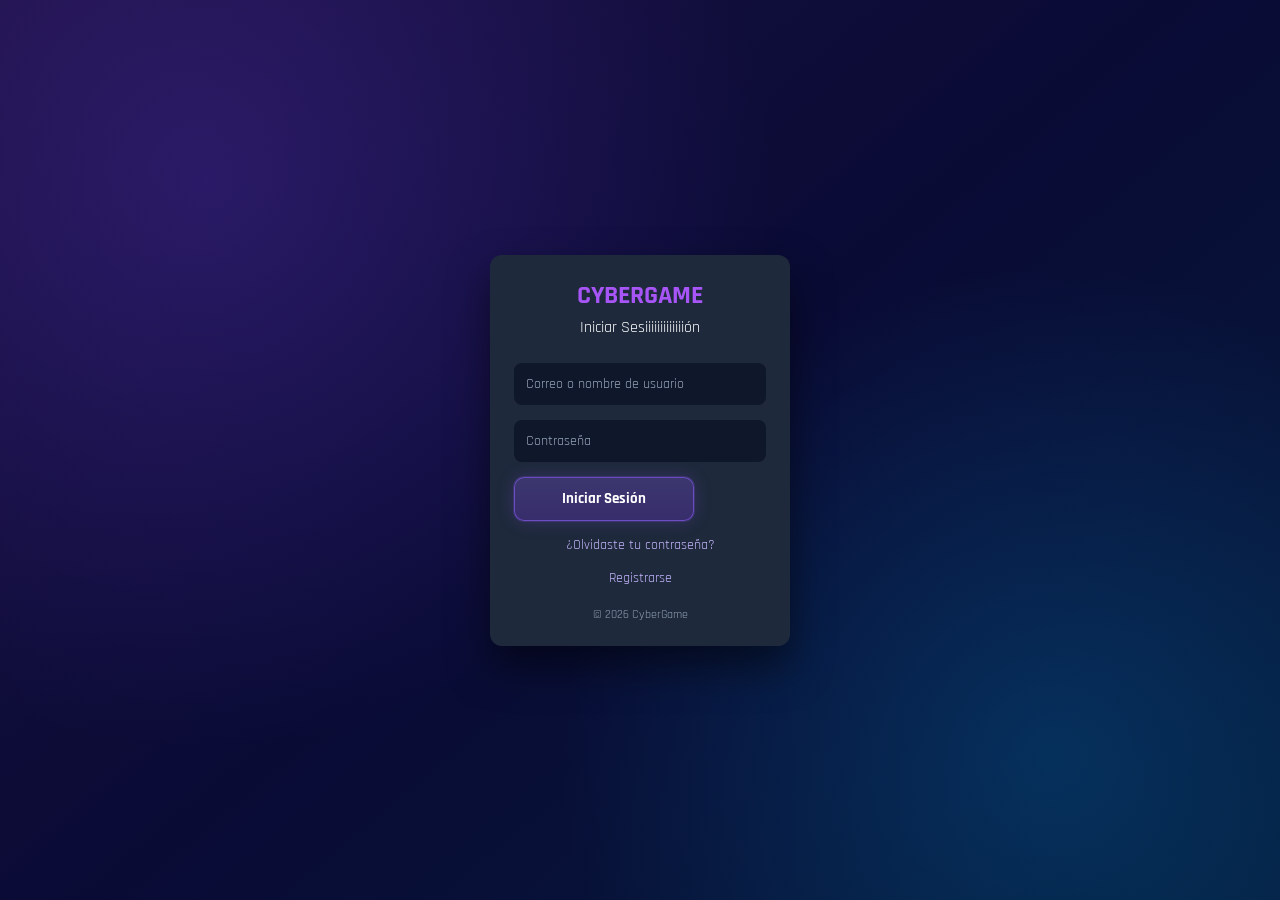
==== commit 68e0356a: "dios yaaaaaaaaa aaaaaaaaaaaaaaaaaaaaaaaaaaaaa" ====
--- a/index.html
+++ b/index.html
@@ -11,7 +11,7 @@
     <link rel="stylesheet" href="menu.css"> 
     <link rel="preconnect" href="https://fonts.googleapis.com">
     <link rel="preconnect" href="https://fonts.gstatic.com" crossorigin>
-    <link href="https://fonts.googleapis.com/css2?family=Orbitron:wght@400;500;600;700;800;900&display=swap" rel="stylesheet">
+   <link href="https://fonts.googleapis.com/css2?family=Orbitron:wght@400;500;600;700;800;900&display=swap" rel="stylesheet">
 </head>
 <body>
 
@@ -378,15 +378,15 @@
 
             <section class="soc-panel nav-panel">
                 <h3>SYSTEM_NAV</h3>
-                <button type="button" class="soc-nav-btn menu-btn menu-btn-secondary" onclick="window.location.href='menu.php'">VOLVER AL MENU</button>
-                <button type="button" class="soc-nav-btn" onclick="mostrarConfig()">VOLVER A CONFIGURACION</button>
+                <button type="button" id="btn-salir-menu-partida" class="soc-nav-btn menu-btn menu-btn-secondary">VOLVER AL MENU</button>
+                <button type="button" id="btn-salir-config-partida" class="soc-nav-btn">VOLVER A CONFIGURACION</button>
 
                 <div id="mailbox-controls" class="soc-mailbox-controls">
                     <button type="button" id="btn-bandeja-escenarios" onclick="abrirBandeja('scenarios')">
-                        ESCENARIOS <span id="badge-scenarios" style="display: none;">0</span>
+                        Correos <span id="badge-scenarios" style="display: none;">0</span>
                     </button>
                     <button type="button" id="btn-bandeja-efectos" onclick="abrirBandeja('effects')">
-                        EFECTOS <span id="badge-effects" style="display: none;">0</span>
+                        correos de reporte <span id="badge-effects" style="display: none;">0</span>
                     </button>
                 </div>
                 <!-- Visual effect: concentric radar below EFECTOS -->
@@ -400,8 +400,8 @@
 
         <main class="soc-center-col">
             <div class="soc-headline">
-                <div class="title">SOC_COMMAND_CENTER</div>
-                <div class="subtitle">THREAT_ANALYSIS // LIVE SESSION</div>
+                <div class="title">M2K CISO EMAIL CENTER</div>
+                <div class="subtitle">M2K // SOC CENTER</div>
             </div>
 
             <section id="panel-resumen-centro" class="soc-panel center-metrics-panel">
@@ -497,7 +497,19 @@
                 </div>
             </div>
 
-            <div class="partida-link-legacy link" onclick="mostrarConfig()">Volver a configuración</div>
+            <div id="modal-salir-partida" class="partida-result-modal partida-exit-modal" style="display: none;" aria-hidden="true">
+                <div id="modal-salir-card" class="partida-result-card partida-exit-card">
+                    <div class="partida-result-badge partida-exit-badge">CONFIRMACION</div>
+                    <div id="modal-salir-titulo" class="partida-result-title">Salir de la partida</div>
+                    <div id="modal-salir-mensaje" class="partida-result-message">¿seguro que quieres salir de la partida?</div>
+                    <div class="partida-exit-actions">
+                        <button type="button" id="btn-salir-confirmar" class="partida-result-btn menu-btn menu-btn-primary">Sí, salir</button>
+                        <button type="button" id="btn-salir-cancelar" class="partida-result-btn menu-btn menu-btn-secondary">Cancelar</button>
+                    </div>
+                </div>
+            </div>
+
+            <div id="link-salir-config-partida" class="partida-link-legacy link">Volver a configuración</div>
         </main>
 
         <aside class="soc-right-col">
@@ -538,5 +550,6 @@
 
 <script src="script.js?v=20260402"></script>
 <script src="confi.js?v=20260429"></script>
+<script src="music-player.js?v=20260511"></script>
 </body>
 </html>             
--- a/partida.css
+++ b/partida.css
@@ -1442,6 +1442,10 @@
     backdrop-filter: blur(3px);
 }
 
+#partida .partida-exit-modal {
+    z-index: 1250;
+}
+
 #partida .partida-result-card {
     width: min(560px, 100%);
     border: 2px solid rgba(255, 104, 132, 0.72);
@@ -1451,6 +1455,10 @@
     padding: 22px;
     position: relative;
     overflow: hidden;
+}
+
+#partida .partida-exit-card {
+    width: min(520px, 100%);
 }
 
 #partida .partida-result-card::before {
@@ -1492,6 +1500,24 @@
     text-transform: uppercase;
 }
 
+#partida .partida-exit-badge {
+    background: rgba(15, 23, 42, 0.88);
+    color: #a5f3fc;
+    border: 1px solid rgba(165, 243, 252, 0.35);
+}
+
+#partida .partida-exit-actions {
+    display: flex;
+    justify-content: flex-end;
+    gap: 12px;
+    margin-top: 18px;
+    flex-wrap: wrap;
+}
+
+#partida .partida-exit-actions .partida-result-btn {
+    min-width: 150px;
+}
+
 #partida .partida-result-card.is-victory .partida-result-badge {
     border-color: rgba(110, 231, 183, 0.7);
     background: rgba(16, 185, 129, 0.12);
--- a/style.css
+++ b/style.css
@@ -1,12 +1,30 @@
-@import url('https://fonts.googleapis.com/css2?family=Oxanium:wght@400;500;600;700;800&display=swap');
+@import url('https://fonts.googleapis.com/css2?family=Orbitron:wght@400;500;600;700;800;900&family=Rajdhani:wght@500;600;700&family=Share+Tech+Mono&family=Oxanium:wght@400;500;600;700;800&display=swap');
 
 :root {
-    --cyber-ui-font: 'Oxanium', sans-serif;
+    --cyber-ui-font: 'Rajdhani', sans-serif;
+    --cyber-title-font: 'Orbitron', sans-serif;
+    --cyber-mono-font: 'Share Tech Mono', monospace;
 }
 
 * {
     box-sizing: border-box;
-    font-family: 'Segoe UI', Tahoma, sans-serif;
+    font-family: var(--cyber-ui-font);
+}
+
+body,
+input,
+select,
+textarea,
+button {
+    font-family: var(--cyber-ui-font);
+}
+
+h1,
+h2,
+h3,
+#main-title,
+.menu-title {
+    font-family: var(--cyber-title-font);
 }
 
 button,
--- a/profile.css
+++ b/profile.css
@@ -8,10 +8,12 @@
         align-items: stretch;
         justify-content: flex-start;
         padding: 18px;
+        overflow-x: hidden;
+        overflow-y: auto;
         background:
-            radial-gradient(circle at 5% 50%, rgba(122, 68, 255, 0.32), transparent 40%),
-            radial-gradient(circle at 95% 50%, rgba(0, 173, 255, 0.32), transparent 40%),
-            linear-gradient(180deg, #000000 0%, #000000 100%);
+            radial-gradient(circle at 15% 15%, rgba(0, 230, 255, 0.12), transparent 22%),
+            radial-gradient(circle at 86% 10%, rgba(168, 85, 247, 0.14), transparent 18%),
+            linear-gradient(180deg, #030712 0%, #06111f 55%, #02060c 100%);
     }
 
     body.profile-page .container.profile-shell {
@@ -477,41 +479,23 @@
     }
 
     body.profile-page .profile-quick-panel .menu-btn {
-        width: min(240px, 100%);
-        min-height: 44px;
-        padding: 10px 14px 10px 30px;
-        border: 1px solid rgba(0, 214, 255, 0.28);
-        border-radius: 8px;
-        background: linear-gradient(180deg, rgba(8, 22, 40, 0.28), rgba(8, 22, 40, 0.28));
-        box-shadow: 0 0 0 1px rgba(0, 214, 255, 0.18), 0 0 18px rgba(0, 214, 255, 0.22);
-        color: #ffffff;
-        justify-content: center;
-        position: relative;
-        font-family: 'Rajdhani', sans-serif;
-        font-weight: 400;
-        letter-spacing: 0.06em;
-        transition: transform 0.2s ease, box-shadow 0.2s ease;
-    }
-
-    body.profile-page .profile-quick-panel .menu-btn::before {
-        position: absolute;
-        left: 12px;
-        font-size: 0.9em;
+        width: 100%;
+        padding: 14px 16px;
+        border-radius: 12px;
+        background: rgba(8, 22, 40, 0.88);
+        border: 1px solid rgba(0, 214, 255, 0.14);
+        box-shadow: none;
+        color: #eafcff;
+        justify-content: flex-start;
     }
 
     body.profile-page .profile-quick-panel .menu-btn:hover {
         transform: translateY(-2px);
-        box-shadow: 0 0 0 1px rgba(0, 214, 255, 0.28), 0 0 22px rgba(0, 214, 255, 0.32);
+        border-color: rgba(0, 214, 255, 0.28);
     }
 
     body.profile-page .profile-quick-panel .logout-btn {
         border-color: rgba(239, 68, 68, 0.34);
-        box-shadow: 0 0 0 1px rgba(239, 68, 68, 0.18), 0 0 18px rgba(239, 68, 68, 0.22);
-        color: #ffffff;
-    }
-
-    body.profile-page .profile-quick-panel .logout-btn::before {
-        color: rgba(239, 68, 68, 0.34);
     }
 
     @media (max-width: 1100px) {
@@ -872,23 +856,11 @@
     text-shadow: 0 0 8px rgba(148, 72, 255, 0.32);
 }
 
-body.profile-page .profile-quick-panel .menu-btn-secondary {
-    border-color: rgba(122, 74, 255, 0.62);
-    box-shadow: 0 0 12px rgba(122, 74, 255, 0.18), inset 0 0 0 1px rgba(122, 74, 255, 0.1);
-}
-
-body.profile-page .profile-quick-panel .menu-btn-secondary .profile-quick-copy strong {
-    color: #9448ff;
-    text-shadow: 0 0 8px rgba(148, 72, 255, 0.32);
-}
-
-body.profile-page .profile-quick-panel .menu-btn-danger,
 body.profile-page .profile-quick-panel .logout-btn {
     border-color: rgba(255, 76, 128, 0.58);
     box-shadow: 0 0 12px rgba(255, 76, 128, 0.16), inset 0 0 0 1px rgba(255, 76, 128, 0.1);
 }
 
-body.profile-page .profile-quick-panel .menu-btn-danger .profile-quick-copy strong,
 body.profile-page .profile-quick-panel .logout-btn .profile-quick-copy strong {
     color: #ff4c80;
     text-shadow: 0 0 8px rgba(255, 76, 128, 0.3);
--- a/menu.css
+++ b/menu.css
@@ -1,917 +1,1429 @@
-/* ================================
-   MENU PRINCIPAL - ESTILO TERMINAL
-   ================================ */
-
-body.menu-page {
-    position: relative;
-    overflow: hidden;
-    padding: 16px;
-    gap: 0;
-    background:
-        radial-gradient(circle at 5% 50%, rgba(122, 68, 255, 0.32), transparent 40%),
-        radial-gradient(circle at 95% 50%, rgba(0, 173, 255, 0.32), transparent 40%),
-        linear-gradient(180deg, #000000 0%, #000000 100%);
-}
-
-body.menu-page .menu-grid-overlay {
-    position: fixed;
-    inset: 0;
-    pointer-events: none;
-    background:
-        linear-gradient(rgba(131, 184, 255, 0.26) 1px, transparent 1px),
-        linear-gradient(90deg, rgba(131, 184, 255, 0.26) 1px, transparent 1px),
-        linear-gradient(rgba(95, 139, 232, 0.14) 1px, transparent 1px),
-        linear-gradient(90deg, rgba(95, 139, 232, 0.14) 1px, transparent 1px);
-    background-size: 54px 54px, 54px 54px, 27px 27px, 27px 27px;
-    opacity: 0.3;
-    z-index: 0;
-}
-
-body.menu-page .menu-container {
-    position: relative;
-    z-index: 1;
-    width: 100%;
-    min-height: calc(100vh - 32px);
-    display: flex;
-    align-items: flex-start;
-    justify-content: center;
-    padding-top: 112px;
-}
-
-body.menu-page .menu-card {
-    width: min(560px, 96%);
-    padding: 32px 18px 22px;
-    border-radius: 10px;
-    border: 1px solid rgba(123, 88, 255, 0.78);
-    background: rgba(2, 5, 14, 0.82);
-    box-shadow:
-        0 0 0 1px rgba(117, 195, 255, 0.1),
-        0 0 26px rgba(95, 63, 214, 0.28),
-        inset 0 0 20px rgba(255, 255, 255, 0.02);
-    color: #edf9ff;
-    position: relative;
-    margin-top: 0;
-}
-
-body.menu-page .menu-corner {
-    position: absolute;
-    width: 18px;
-    height: 18px;
-    border: 2px solid #8058ff;
-    filter: drop-shadow(0 0 8px rgba(128, 88, 255, 0.6));
-}
-
-body.menu-page .menu-corner-tl {
-    top: -1px;
-    left: -1px;
-    border-right: none;
-    border-bottom: none;
-    border-radius: 10px 0 0 0;
-}
-
-body.menu-page .menu-corner-tr {
-    top: -1px;
-    right: -1px;
-    border-left: none;
-    border-bottom: none;
-    border-radius: 0 10px 0 0;
-}
-
-body.menu-page .menu-corner-bl {
-    left: -1px;
-    bottom: -1px;
-    border-right: none;
-    border-top: none;
-    border-radius: 0 0 0 10px;
-}
-
-body.menu-page .menu-corner-br {
-    right: -1px;
-    bottom: -1px;
-    border-left: none;
-    border-top: none;
-    border-radius: 0 0 10px 0;
-}
-
-body.menu-page #main-title,
-body.menu-page .menu-title {
-    margin: 0;
-    width: min(760px, calc(100vw - 24px));
-    display: flex;
-    align-items: center;
-    justify-content: center;
-    gap: 10px;
-    color: #ddd8ff;
-    font-family: 'Orbitron', sans-serif;
-    font-optical-sizing: auto;
-    font-size: clamp(40px, 6vw, 72px);
-    letter-spacing: 0.08em;
-    font-weight: 700;
-    font-style: normal;
-    text-shadow: 0 0 16px rgba(168, 130, 255, 0.34);
-    position: fixed;
-    left: 50%;
-    transform: translateX(-50%);
-    z-index: 3;
-    padding-bottom: 16px;
-    line-height: 1;
-}
-
-body.menu-page #main-title::after,
-body.menu-page .menu-title::after {
-    content: '';
-    position: absolute;
-    left: 50%;
-    width: min(1200px, calc(100vw - 20px));
-    transform: translateX(-50%);
-    bottom: 0;
-    height: 1px;
-    background: linear-gradient(90deg, transparent 0%, rgba(141, 102, 255, 0.55) 20%, rgba(106, 146, 255, 0.5) 80%, transparent 100%);
-}
-
-body.menu-page .brand-shield {
-    color: #9b5dff;
-    font-size: 0.9em;
-}
-
-body.menu-page .menu-welcome {
-    margin: 14px 0 18px;
-    text-align: center;
-    color: #dce9f2;
-    font-family: 'Rajdhani', sans-serif;
-    font-size: 24px;
-    letter-spacing: 0.04em;
-    font-weight: 600;
-    position: relative;
-}
-
-body.menu-page .menu-welcome::after {
-    content: '';
-    display: block;
-    width: 100%;
-    height: 2px;
-    margin-top: 14px;
-    background: linear-gradient(90deg, transparent 0%, rgba(82, 123, 247, 0.78) 22%, rgba(20, 238, 255, 0.9) 50%, rgba(82, 123, 247, 0.78) 78%, transparent 100%);
-    box-shadow: 0 0 18px rgba(28, 192, 255, 0.28);
-}
-
-body.menu-page .menu-opciones {
-    margin: 0;
-    display: flex;
-    flex-direction: column;
-    gap: 14px;
-    align-items: stretch;
-    width: 100%;
-}
-
-body.menu-page .menu-opciones .menu-btn {
-    width: 100% !important;
-    min-width: 0 !important;
-    max-width: none !important;
-    min-height: 56px;
-    display: flex;
-    align-items: center;
-    justify-content: center;
-    gap: 12px;
-    padding: 12px 18px;
-    border-radius: 12px;
-    text-decoration: none;
-    color: #f2fbff;
-    font-family: 'Rajdhani', sans-serif;
-    font-size: clamp(18px, 2vw, 24px);
-    font-weight: 700;
-    letter-spacing: 0.07em;
-    text-transform: uppercase;
-    transition: transform 0.2s ease, box-shadow 0.2s ease, border-color 0.2s ease, filter 0.2s ease;
-    /* Color base del boton: borde + halo neon principal */
-}
-
-body.menu-page .menu-btn .menu-icon {
-    font-size: 0.58em;
-    line-height: 1;
-    transform: translateY(-1px);
-}
-
-body.menu-page .menu-btn-primary {
-    /* Intensidad y color del boton Iniciar Partida */
-    border-color: rgba(0, 245, 255, 1);
-    color: #c4f4ff;
-    background: rgba(0, 0, 0, 0.22);
-    box-shadow: 0 0 0 1px rgba(0, 245, 255, 0.72), 0 0 24px rgba(0, 245, 255, 0.82);
-}
-
-body.menu-page .menu-btn-secondary {
-    /* Intensidad y color de los botones secundarios */
-    border-color: rgba(180, 120, 255, 1);
-    color: #d2e0f7;
-    background: rgba(0, 0, 0, 0.22);
-    box-shadow: 0 0 0 1px rgba(180, 120, 255, 0.74), 0 0 22px rgba(180, 120, 255, 0.82);
-}
-
-body.menu-page .menu-btn-danger {
-    /* Intensidad y color del boton de cierre de sesion */
-    margin-top: 10px;
-    border-color: rgba(255, 92, 170, 1);
-    color: #ffd0dd;
-    background: rgba(0, 0, 0, 0.22);
-    box-shadow: 0 0 0 1px rgba(255, 92, 170, 0.74), 0 0 22px rgba(255, 92, 170, 0.82);
-}
-
-body.menu-page .menu-btn:hover {
-    transform: translateY(-2px);
-    filter: brightness(1.18) saturate(1.12);
-    box-shadow: 0 0 0 1px rgba(185, 226, 255, 0.76), 0 0 28px rgba(104, 196, 255, 0.78), 0 0 42px rgba(104, 196, 255, 0.18);
-}
-
-body.menu-page .menu-btn-primary:hover {
-    box-shadow: 0 0 0 1px rgba(0, 245, 255, 0.9), 0 0 30px rgba(0, 245, 255, 0.84), 0 0 44px rgba(0, 245, 255, 0.22);
-}
-
-body.menu-page .menu-btn-secondary:hover {
-    box-shadow: 0 0 0 1px rgba(180, 120, 255, 0.9), 0 0 30px rgba(180, 120, 255, 0.84), 0 0 44px rgba(180, 120, 255, 0.22);
-}
-
-body.menu-page .menu-btn-danger:hover {
-    box-shadow: 0 0 0 1px rgba(255, 92, 170, 0.9), 0 0 30px rgba(255, 92, 170, 0.84), 0 0 44px rgba(255, 92, 170, 0.22);
-}
-
-body.menu-page #tutorial-btn {
-    /* Tutorial en azul oscuro, con su propia intensidad neon */
-    border-color: rgba(74, 165, 255, 1);
-    color: #f0fbff;
-    background: rgba(0, 0, 0, 0.22);
-    box-shadow: 0 0 0 1px rgba(74, 165, 255, 0.9), 0 0 30px rgba(74, 165, 255, 0.88), 0 0 44px rgba(74, 165, 255, 0.22);
-}
-
-body.menu-page #tutorial-btn:hover {
-    filter: brightness(1.18) saturate(1.12);
-}
-
-body.menu-page .menu-status {
-    margin: 20px 0 0;
-    text-align: center;
-    font-family: 'Share Tech Mono', monospace;
-    font-size: 11px;
-    letter-spacing: 0.16em;
-    color: #18ffd4;
-    text-shadow: 0 0 12px rgba(32, 255, 220, 0.5);
-}
-
-body.menu-page .menu-status-dot {
-    display: inline-block;
-    width: 7px;
-    height: 7px;
-    border-radius: 999px;
-    margin-right: 9px;
-    background: #18ffd4;
-    box-shadow: 0 0 12px rgba(24, 255, 212, 0.88);
-    vertical-align: middle;
-    transform: translateY(-1px);
-}
-
-@media (max-width: 900px) {
-    body.menu-page {
-        padding: 14px;
-    }
-
-    body.menu-page .menu-container {
-        min-height: calc(100vh - 28px);
-        padding-top: 96px;
-    }
-
-    body.menu-page .menu-card {
-        padding: 26px 16px 22px;
-    }
-
-    body.menu-page #main-title,
-    body.menu-page .menu-title {
-        font-size: 32px;
-        padding-bottom: 12px;
-        top: 10px;
-    }
-
-    body.menu-page .menu-welcome {
-        font-size: 20px;
-        margin: 12px 0 16px;
-    }
-
-    body.menu-page .menu-btn {
-        font-size: clamp(16px, 4.8vw, 22px);
-        min-height: 50px;
-    }
-
-    body.menu-page .menu-status {
-        font-size: 10px;
-        letter-spacing: 0.13em;
-    }
-}
-
-/* Tutorial modal styles */
-.tutorial-overlay {
-    position: fixed;
-    inset: 0;
-    display: flex;
-    align-items: center;
-    justify-content: center;
-    background: rgba(2,6,12,0.65);
-    backdrop-filter: blur(6px) contrast(0.95);
-    z-index: 9999;
-    padding: 24px;
-}
-
-.tutorial-modal {
-    width: min(1100px, 96%);
-    max-height: 90vh;
-    overflow: auto;
-    background: linear-gradient(180deg, rgba(6,12,24,0.98), rgba(2,8,20,0.98));
-    border: 1px solid rgba(120,160,255,0.12);
-    box-shadow: 0 12px 40px rgba(6,18,36,0.7), inset 0 0 40px rgba(10,120,180,0.04);
-    border-radius: 10px;
-    padding: 22px;
-    color: #e6f8ff;
-    position: relative;
-}
-
-.tutorial-close {
-    position: absolute;
-    right: 12px;
-    top: 10px;
-    background: transparent;
-    border: none;
-    color: #cfefff;
-    font-size: 20px;
-    cursor: pointer;
-}
-
-.tutorial-title {
-    margin: 4px 0 12px;
-    font-family: 'Rajdhani', sans-serif;
-    font-size: 20px;
-    letter-spacing: 0.08em;
-    color: #bff6ff;
-}
-
-
-.tutorial-body {
-    display: flex;
-    flex-direction: column;
-    align-items: center;
-    gap: 18px;
-    width: 100%;
-}
-
-.tutorial-image-wrap {
-    background: rgba(3,12,20,0.4);
-    border-radius: 8px;
-    padding: 8px;
-    display: flex;
-    align-items: center;
-    justify-content: center;
-}
-
-.tutorial-image-wrap {
-    width: 100%;
-    display: flex;
-    justify-content: center;
-    align-items: center;
-}
-.tutorial-image-wrap img {
-    width: 100%;
-    max-width: 950px;
-    height: auto;
-    max-height: 72vh;
-    object-fit: contain;
-    border-radius: 6px;
-    box-shadow: 0 0 24px #0ff3, 0 2px 32px #000a;
-    display: block;
-    margin: 0 auto;
-}
-
-.tutorial-text-scroll {
-    width: 100%;
-    max-width: 900px;
-    max-height: 180px;
-    overflow-y: auto;
-    margin: 0 auto;
-    background: rgba(10,30,40,0.32);
-    border-radius: 8px;
-    box-shadow: 0 2px 16px #0004;
-    padding: 0;
-}
-
-.tutorial-text {
-    font-family: 'Rajdhani', sans-serif;
-    font-size: 18px;
-    line-height: 1.5;
-    color: #d9f6ff;
-    padding: 12px 18px 10px 18px;
-    text-align: center;
-    margin: 0;
-    width: 100%;
-    display: block;
-}
-
-.tutorial-controls {
-    display: flex;
-    gap: 12px;
-    align-items: center;
-    justify-content: center;
-    margin-top: 14px;
-}
-
-.tutorial-btn {
-    padding: 10px 16px;
-    border-radius: 8px;
-    background: linear-gradient(180deg, rgba(12,40,60,0.9), rgba(8,24,40,0.9));
-    border: 1px solid rgba(100,160,255,0.14);
-    color: #dff9ff;
-    cursor: pointer;
-    font-weight: 700;
-}
-
-.tutorial-step-indicator {
-    color: #bfeaff;
-    font-family: 'Share Tech Mono', monospace;
-}
-
-@media (max-width: 900px) {
-    .tutorial-body { grid-template-columns: 1fr; }
-    .tutorial-text { order: 2; }
-}
-/* ================================
-   AJUSTE BOTONES MENÚ VERTICALES
-   ================================ */
-
-body.menu-page .menu-opciones {
-    display: flex;
-    flex-direction: column;   /* botones en columna */
-    align-items: center;      /* centrados horizontalmente */
-    justify-content: center;  /* centrados verticalmente */
-    gap: 18px;                /* espacio uniforme entre botones */
-    width: 100%;              /* ocupar todo el ancho */
-    margin-top: 20px;
-}
-/* Effects radar visual under the EFECTOS button */
-.effects-visual {
-    display: flex;
-    align-items: center;
-    justify-content: center;
-    padding: 14px 10px 26px;
-    box-sizing: border-box;
-    margin-top: 10px;
-    min-height: 152px;
-    width: 100%;
-}
-
-.soc-panel.nav-panel { overflow: visible; }
-
-.effects-radar {
-    width: 132px;
-    height: 132px;
-    position: relative;
-    border-radius: 50%;
-    display: inline-block;
-    background:
-        radial-gradient(circle at 50% 50%, rgba(0, 215, 255, 0.2) 0 14%, transparent 15%),
-        radial-gradient(circle at 50% 50%, rgba(0,200,255,0.12) 0%, transparent 40%);
-    border: 1px solid rgba(117, 236, 255, 0.55);
-    z-index: 6;
-    pointer-events: none;
-    box-shadow:
-        0 0 0 1px rgba(117, 236, 255, 0.12),
-        0 0 22px rgba(0, 200, 255, 0.2),
-        inset 0 0 24px rgba(0, 200, 255, 0.18);
-}
-
-.effects-radar::before {
-    /* concentric rings */
-    content: '';
-    position: absolute;
-    inset: 11px;
-    border-radius: 50%;
-    background: repeating-radial-gradient(circle at 50% 50%, rgba(0, 225, 255, 0.2) 0 7px, transparent 7px 15px);
-    opacity: 0.95;
-    box-shadow: inset 0 0 24px rgba(0, 200, 255, 0.18);
-}
-
-.effects-radar::after {
-    /* central ping and needle */
-    content: '';
-    position: absolute;
-    left: 50%;
-    top: 50%;
-    transform: translateX(-50%);
-    width: 2px;
-    height: 38%;
-    border-radius: 4px;
-    background: linear-gradient(180deg, rgba(95,220,255,0), rgba(95,220,255,0.92), rgba(95,220,255,0));
-    box-shadow: 0 0 18px rgba(95,220,255,0.35);
-    transform-origin: center top;
-    animation: effects-radar-sweep 2.6s linear infinite;
-}
-
-.effects-radar .ping {
-    position: absolute;
-    left: 50%;
-    top: 54%;
-    transform: translate(-50%, -50%);
-    width: 14px;
-    height: 14px;
-    border-radius: 999px;
-    background: radial-gradient(circle, #ffffff 0%, #93f7ff 30%, #00b8d9 70%);
-    box-shadow:
-        0 0 0 4px rgba(0, 200, 255, 0.09),
-        0 0 30px rgba(0,200,255,0.5),
-        0 0 60px rgba(0,200,255,0.18);
-}
-
-@media (max-width: 900px) {
-    .effects-visual { min-height: 122px; }
-    .effects-radar {
-        width: 108px;
-        height: 108px;
-    }
-}
-
-@keyframes effects-radar-sweep {
-    0% { transform: translateX(-50%) rotate(0deg); }
-    100% { transform: translateX(-50%) rotate(360deg); }
-}
- 
- 
-
-/* Recuadro del menú más corto */
-body.menu-page .menu-card {
-    width: min(600px, 90%);       /* ancho igual, no más delgado */
-    max-height: 500px;            /* límite de altura para hacerlo más corto */
-    padding: 24px 20px;
-    border-radius: 12px;
-    border: 1px solid rgba(123, 88, 255, 0.78);
-    background: linear-gradient(180deg, rgba(4, 20, 44, 0.96), rgba(4, 15, 36, 0.98));
-    box-shadow: 0 0 20px rgba(95, 63, 214, 0.38), inset 0 0 30px rgba(6, 145, 255, 0.08);
-    color: #edf9ff;
-    position: relative;
-    overflow-y: auto;             /* si hay muchos botones, se activa scroll */
-}
-
-/* Título CYBER_GAME fuera del recuadro */
-body.menu-page .menu-title-global {
-    text-align: center;
-    font-family: 'Share Tech Mono', monospace;
-    font-size: clamp(40px, 6vw, 60px);
-    font-weight: 700;
-    letter-spacing: 0.12em;
-    color: #12dcff;
-    text-shadow: 0 0 24px rgba(18, 220, 255, 0.6);
-    --btn-border: rgba(185, 226, 255, 1);
-    --btn-glow: rgba(104, 196, 255, 1);
-    --btn-fill: rgba(0, 0, 0, 0.22);
-    --btn-text: #f2fbff;
-    --btn-text-glow: 0 0 10px rgba(255, 255, 255, 0.36), 0 0 16px rgba(143, 221, 255, 0.24);
-    border: 1px solid var(--btn-border);
-    background: var(--btn-fill);
-    box-shadow: 0 0 0 1px var(--btn-border), 0 0 28px var(--btn-glow);
-    color: var(--btn-text);
-    text-shadow: var(--btn-text-glow);
-}
-
-/* Botones verticales largos y centrados */
-body.menu-page .menu-opciones {
-    display: flex;
-    flex-direction: column;
-    align-items: center;
-    gap: 16px;
-    width: 100%;
-}
-
-body.menu-page .menu-btn {
-    width: 100%;
-    max-width: 500px;             /* ancho uniforme */
-    min-height: 65px;             /* altura de cada botón */
-    display: flex;
-    align-items: center;
-    justify-content: center;
-    font-size: 18px;
-    font-weight: 700;
-    text-transform: uppercase;
-    border-radius: 10px;
-    transition: transform 0.2s ease, box-shadow 0.2s ease;
-}
-
-/* ================================
-   ELIMINAR LÍNEA DE ESTADO INFERIOR
-   ================================ */
-
-body.menu-page .menu-status,
-body.menu-page .menu-status-dot {
-    display: none !important;
-}
-
-/* ================================
-   ELIMINAR BARRAS Y ESTADO INFERIOR
-   ================================ */
-
-/* Quitar la barra de estado inferior */
-body.menu-page .menu-status,
-body.menu-page .menu-status-dot {
-    display: none !important;
-}
-
-/* Quitar esquinas decorativas del recuadro */
-body.menu-page .menu-corner,
-body.menu-page .menu-corner-tl,
-body.menu-page .menu-corner-tr,
-body.menu-page .menu-corner-bl,
-body.menu-page .menu-corner-br {
-    display: none !important;
-}
-
-/* Ajustar el recuadro para ocupar toda la pantalla */
-body.menu-page .menu-container {
-    min-height: 100vh;          /* ocupa toda la altura de la pantalla */
-    padding: 0;                 /* sin márgenes extra */
-    display: flex;
-    align-items: center;
-    justify-content: center;
-}
-
-body.menu-page .menu-card {
-    width: 100%;                /* ocupa todo el ancho */
-    max-width: 100%;            /* sin límite de ancho */
-    min-height: 100vh;          /* ocupa toda la altura */
-    border-radius: 0;           /* sin bordes redondeados */
-    margin: 0;
-}
-
-
-/* ================================
-   ELIMINAR RECUADRO Y BARRAS DEL MENÚ
-   ================================ */
-
-/* Quitar el recuadro externo */
-body.menu-page .menu-card {
-    background: none !important;   /* sin fondo */
-    border: none !important;       /* sin borde */
-    box-shadow: none !important;   /* sin sombra */
-    padding: 0 !important;         /* sin relleno extra */
-    width: 100% !important;        /* ocupa todo el ancho */
-    min-height: auto !important;   /* altura automática */
-    margin: 0 !important;
-}
-
-/* Quitar esquinas decorativas */
-body.menu-page .menu-corner,
-body.menu-page .menu-corner-tl,
-body.menu-page .menu-corner-tr,
-body.menu-page .menu-corner-bl,
-body.menu-page .menu-corner-br {
-    display: none !important;
-}
-
-/* Ajustar el contenedor para ocupar toda la pantalla */
-body.menu-page .menu-container {
-    min-height: 100vh;             /* ocupa toda la altura */
-    display: flex;
-    flex-direction: column;        /* título arriba, botones debajo */
-    align-items: center;
-    justify-content: center;
-    gap: 24px;                     /* espacio entre título y botones */
-    padding: 40px 0;
-}
-
-/* Título global */
-body.menu-page .menu-title {
-    font-family: 'Share Tech Mono', monospace;
-    font-size: clamp(40px, 6vw, 60px);
-    font-weight: 700;
-    letter-spacing: 0.12em;
-    color: #12dcff;
-    text-shadow: 0 0 24px rgba(18, 220, 255, 0.6);
-    margin-bottom: 20px;
-}
-
-/* Botones verticales largos y centrados */
-body.menu-page .menu-opciones {
-    display: flex;
-    flex-direction: column;
-    align-items: center;
-    gap: 18px;
-    width: 100%;
-}
-
-body.menu-page .menu-btn {
-    width: 100%;
-    max-width: 500px;              /* ancho uniforme */
-    min-height: 70px;              /* altura uniforme */
-    display: flex;
-    align-items: center;
-    justify-content: center;
-    font-size: 18px;
-    font-weight: 700;
-    text-transform: uppercase;
-    border-radius: 10px;
-    transition: transform 0.2s ease, box-shadow 0.2s ease;
-}
-
-/* ================================
-   AJUSTE MENÚ SUPERIOR SIN SCROLL
-   ================================ */
-
-/* Contenedor principal */
-body.menu-page .menu-container {
-    min-height: auto;             /* no fuerza altura completa */
-    height: auto;                 /* se adapta al contenido */
-    display: flex;
-    flex-direction: column;       /* título arriba, botones debajo */
-    align-items: center;
-    justify-content: flex-start;  /* todo hacia la parte superior */
-    padding: 40px 0 20px;         /* espacio arriba y abajo */
-}
-
-/* Recuadro del menú reducido */
-body.menu-page .menu-card {
-    width: min(600px, 90%);       /* ancho uniforme */
-    height: auto;                 /* altura automática */
-    max-height: none;             /* sin límite de altura */
-    padding: 20px;
-    background: none;             /* sin fondo */
-    border: none;                 /* sin borde */
-    box-shadow: none;             /* sin sombra */
-    margin: 0;
-}
-
-/* Título global */
-body.menu-page .menu-title {
-    font-family: 'Share Tech Mono', monospace;
-    font-size: clamp(40px, 6vw, 60px);
-    font-weight: 700;
-    letter-spacing: 0.12em;
-    color: #12dcff;
-    text-shadow: 0 0 24px rgba(18, 220, 255, 0.6);
-    margin-bottom: 20px;
-}
-
-/* Botones verticales largos y centrados */
-body.menu-page .menu-opciones {
-    display: flex;
-    flex-direction: column;
-    align-items: center;
-    gap: 16px;
-    width: 100%;
-}
-
-body.menu-page .menu-btn {
-    width: 100%;
-    max-width: 500px;             /* ancho uniforme */
-    min-height: 65px;             /* altura uniforme */
-    display: flex;
-    align-items: center;
-    justify-content: center;
-    font-size: 18px;
-    font-weight: 700;
-    text-transform: uppercase;
-    border-radius: 10px;
-    transition: transform 0.2s ease, box-shadow 0.2s ease;
-}
-
-/* ================================
-   MENÚ COMPLETO SIN SCROLL
-   ================================ */
-
-/* Contenedor principal */
-body.menu-page .menu-container {
-    min-height: 100vh;             /* ocupa toda la pantalla */
-    height: auto;                  /* se adapta al contenido */
-    display: flex;
-    flex-direction: column;        /* título arriba, botones debajo */
-    align-items: center;
-    justify-content: flex-start;   /* todo hacia arriba */
-    padding: 40px 0;               /* espacio arriba y abajo */
-    overflow: hidden;              /* evita scroll */
-}
-
-/* Eliminar recuadro externo */
-body.menu-page .menu-card {
-    background: none !important;   /* sin fondo */
-    border: none !important;       /* sin borde */
-    box-shadow: none !important;   /* sin sombra */
-    padding: 0 !important;         /* sin relleno extra */
-    width: 100% !important;        /* ocupa todo el ancho */
-    height: auto !important;       /* altura automática */
-    max-height: none !important;   /* sin límite de altura */
-    margin: 0 !important;
-    overflow: visible !important;  /* muestra todo el contenido */
-}
-
-/* Título */
-body.menu-page .menu-title {
-    font-family: 'Share Tech Mono', monospace;
-    font-size: clamp(40px, 6vw, 60px);
-    font-weight: 700;
-    letter-spacing: 0.12em;
-    color: #12dcff;
-    text-shadow: 0 0 24px rgba(18, 220, 255, 0.6);
-    margin-bottom: 20px;
-}
-
-/* Botones verticales largos y centrados */
-body.menu-page .menu-opciones {
-    display: flex;
-    flex-direction: column;
-    align-items: center;
-    gap: 18px;
-    width: 100%;
-}
-
-body.menu-page .menu-btn {
-    width: 100%;
-    max-width: 500px;              /* ancho uniforme */
-    min-height: 70px;              /* altura uniforme */
-    display: flex;
-    align-items: center;
-    justify-content: center;
-    font-size: 18px;
-    font-weight: 700;
-    text-transform: uppercase;
-    border-radius: 10px;
-    transition: transform 0.2s ease, box-shadow 0.2s ease;
-}
-
-
-/* ================================
-   QUITAR PREFIJO >_ DEL TÍTULO
-   ================================ */
-
-body.menu-page .menu-title-prefix {
-    display: none !important;   /* oculta el prefijo */
-    content: none !important;   /* asegura que no se muestre nada */
-}
-
-/* ================================
-   AJUSTE FINAL DE ENCABEZADO DEL MENÚ
-   ================================ */
-
-body.menu-page .menu-container {
-    min-height: calc(100vh - 32px) !important;
-    padding-top: 120px !important;
-    display: flex !important;
-    flex-direction: column !important;
-    align-items: center !important;
-    justify-content: flex-start !important;
-    overflow: hidden !important;
-}
-
-body.menu-page .menu-card {
-    width: min(560px, 96%) !important;
-    padding: 18px 18px 22px !important;
-    margin: 0 !important;
-    background: linear-gradient(180deg, rgba(4, 20, 44, 0.96) 0%, rgba(4, 15, 36, 0.98) 100%) !important;
-    border: 1px solid rgba(123, 88, 255, 0.78) !important;
-    border-radius: 10px !important;
-    box-shadow:
-        0 0 0 1px rgba(117, 195, 255, 0.1),
-        0 0 26px rgba(95, 63, 214, 0.38),
-        inset 0 0 40px rgba(6, 145, 255, 0.08) !important;
-    overflow: visible !important;
-}
-
-body.menu-page #main-title,
-body.menu-page .menu-title {
-    font-size: clamp(30px, 4vw, 46px) !important;
-    top: clamp(30px, 2vw, 60px) !important;
-    padding-bottom: 0 !important;
-    line-height: 1 !important;
-}
-
-body.menu-page #main-title::after,
-body.menu-page .menu-title::after {
-    content: none !important;
-    display: none !important;
-}
-
-body.menu-page .menu-welcome {
-    margin: 8px 0 16px !important;
-    font-size: 18px !important;
-    line-height: 1.1 !important;
-}
-
-body.menu-page .menu-opciones {
-    gap: 14px !important;
-}
-
-@media (max-width: 900px) {
-    body.menu-page .menu-container {
-        padding-top: 104px !important;
-    }
-
-    body.menu-page #main-title,
-    body.menu-page .menu-title {
-        font-size: clamp(26px, 6vw, 34px) !important;
-    }
-
-    body.menu-page .menu-welcome {
-        font-size: 16px !important;
-        margin: 6px 0 14px !important;
-    }
-}
-
+/* ================================
+   MENU PRINCIPAL - ESTILO TERMINAL
+   ================================ */
+
+body.menu-page {
+    position: relative;
+    overflow: hidden;
+    padding: 16px;
+    gap: 0;
+    background:
+        radial-gradient(circle at 5% 50%, rgba(122, 68, 255, 0.32), transparent 40%),
+        radial-gradient(circle at 95% 50%, rgba(0, 173, 255, 0.32), transparent 40%),
+        linear-gradient(180deg, #000000 0%, #000000 100%);
+}
+
+body.menu-page::before {
+    content: "";
+    position: fixed;
+    top: 0;
+    bottom: 0;
+    left: -6px;
+    width: 92px;
+    pointer-events: none;
+    background: url("data:image/svg+xml,%3Csvg xmlns='http://www.w3.org/2000/svg' width='92' height='2000' viewBox='0 0 92 2000'%3E%3Cstyle%3Etext%7Bfont:400 16px 'Share Tech Mono',monospace;letter-spacing:2.8px;fill:%23ad68ff;paint-order:fill;stroke-width:0.12;stroke:%23a36bff;text-rendering:geometricPrecision;shape-rendering:crispEdges;dominant-baseline:central;%7D%3C/style%3E%3Ctext x='2' y='15'%3E0 1 1 1 0 1 0 1%3C/text%3E%3Ctext x='2' y='35'%3E1 0 0 1 1 0 1 1%3C/text%3E%3Ctext x='2' y='55'%3E1 1 0 1 1 1 0 0%3C/text%3E%3Ctext x='2' y='75'%3E0 1 0 0 1 0 1 1%3C/text%3E%3Ctext x='2' y='95'%3E0 1 0 1 0 1 1 0%3C/text%3E%3Ctext x='2' y='115'%3E1 1 1 0 1 0 0 1%3C/text%3E%3Ctext x='2' y='135'%3E1 1 1 0 0 1 1 0%3C/text%3E%3Ctext x='2' y='155'%3E0 0 1 1 1 0 1 1%3C/text%3E%3Ctext x='2' y='175'%3E0 0 1 0 1 1 1 0%3C/text%3E%3Ctext x='2' y='195'%3E1 1 0 0 1 0 1 1%3C/text%3E%3Ctext x='2' y='215'%3E0 1 1 1 1 0 0 1%3C/text%3E%3Ctext x='2' y='235'%3E1 0 1 0 0 1 0 1%3C/text%3E%3Ctext x='2' y='255'%3E0 1 0 0 1 1 1 0%3C/text%3E%3Ctext x='2' y='275'%3E1 1 0 1 0 1 1 0%3C/text%3E%3Ctext x='2' y='295'%3E0 1 1 0 1 0 0 1%3C/text%3E%3Ctext x='2' y='315'%3E1 1 0 0 1 1 0 1%3C/text%3E%3Ctext x='2' y='335'%3E0 1 1 0 1 1 0 0%3C/text%3E%3Ctext x='2' y='355'%3E1 0 0 1 0 1 1 1%3C/text%3E%3Ctext x='2' y='375'%3E0 1 0 1 1 0 1 1%3C/text%3E%3Ctext x='2' y='395'%3E1 1 1 0 0 1 0 1%3C/text%3E%3Ctext x='2' y='415'%3E0 0 1 1 1 0 0 1%3C/text%3E%3Ctext x='2' y='435'%3E1 1 0 1 1 0 1 0%3C/text%3E%3Ctext x='2' y='455'%3E0 1 1 0 0 1 1 1%3C/text%3E%3Ctext x='2' y='475'%3E1 0 1 0 1 0 1 1%3C/text%3E%3Ctext x='2' y='495'%3E0 1 0 1 1 1 0 0%3C/text%3E%3Ctext x='2' y='515'%3E1 1 0 0 1 0 0 1%3C/text%3E%3Ctext x='2' y='535'%3E0 0 1 1 1 1 1 0%3C/text%3E%3Ctext x='2' y='555'%3E1 1 1 0 1 0 0 1%3C/text%3E%3Ctext x='2' y='575'%3E0 1 0 0 1 1 0 0%3C/text%3E%3Ctext x='2' y='595'%3E1 1 0 1 0 1 1 0%3C/text%3E%3Ctext x='2' y='615'%3E0 1 1 0 1 1 0 0%3C/text%3E%3Ctext x='2' y='635'%3E1 1 0 1 1 0 0 1%3C/text%3E%3Ctext x='2' y='655'%3E0 0 1 0 1 0 1 1%3C/text%3E%3Ctext x='2' y='675'%3E1 0 1 1 0 1 1 1%3C/text%3E%3Ctext x='2' y='695'%3E0 1 1 0 0 1 0 1%3C/text%3E%3Ctext x='2' y='715'%3E1 1 0 0 1 1 0 1%3C/text%3E%3Ctext x='2' y='735'%3E0 1 0 1 0 1 0 1%3C/text%3E%3Ctext x='2' y='755'%3E1 0 0 1 1 0 1 0%3C/text%3E%3Ctext x='2' y='775'%3E0 1 1 1 0 0 1 1%3C/text%3E%3Ctext x='2' y='795'%3E1 1 0 1 1 1 0 0%3C/text%3E%3Ctext x='2' y='815'%3E0 0 1 0 0 1 1 1%3C/text%3E%3Ctext x='2' y='835'%3E1 1 0 0 1 0 1 0%3C/text%3E%3Ctext x='2' y='855'%3E0 1 0 1 1 0 1 1%3C/text%3E%3Ctext x='2' y='875'%3E1 1 1 0 0 1 1 0%3C/text%3E%3Ctext x='2' y='895'%3E0 0 1 1 1 0 1 1%3C/text%3E%3Ctext x='2' y='915'%3E1 0 1 0 1 1 0 0%3C/text%3E%3Ctext x='2' y='935'%3E0 1 1 0 1 0 0 1%3C/text%3E%3Ctext x='2' y='955'%3E1 1 0 1 0 1 1 0%3C/text%3E%3Ctext x='2' y='975'%3E0 0 1 1 1 0 0 1%3C/text%3E%3Ctext x='2' y='995'%3E1 1 0 1 1 1 0 0%3C/text%3E%3Ctext x='2' y='1015'%3E0 1 0 1 0 1 1 0%3C/text%3E%3Ctext x='2' y='1035'%3E1 0 0 1 1 0 1 1%3C/text%3E%3Ctext x='2' y='1055'%3E0 1 1 0 1 0 0 1%3C/text%3E%3Ctext x='2' y='1075'%3E1 1 0 0 1 1 0 1%3C/text%3E%3Ctext x='2' y='1095'%3E0 1 0 1 0 1 0 1%3C/text%3E%3Ctext x='2' y='1115'%3E1 1 1 0 1 0 1 0%3C/text%3E%3Ctext x='2' y='1135'%3E0 0 1 0 1 1 1 1%3C/text%3E%3Ctext x='2' y='1155'%3E1 0 1 1 0 1 0 1%3C/text%3E%3Ctext x='2' y='1175'%3E0 1 1 0 0 1 1 0%3C/text%3E%3Ctext x='2' y='1195'%3E1 1 0 1 1 0 1 1%3C/text%3E%3Ctext x='2' y='1215'%3E0 0 1 0 1 0 0 1%3C/text%3E%3Ctext x='2' y='1235'%3E1 1 0 0 1 1 1 0%3C/text%3E%3Ctext x='2' y='1255'%3E0 1 0 1 1 0 1 0%3C/text%3E%3Ctext x='2' y='1275'%3E1 1 1 0 0 0 1 1%3C/text%3E%3Ctext x='2' y='1295'%3E0 0 1 1 0 1 0 1%3C/text%3E%3Ctext x='2' y='1315'%3E1 0 1 0 1 1 1 0%3C/text%3E%3Ctext x='2' y='1335'%3E0 1 0 0 1 0 1 1%3C/text%3E%3Ctext x='2' y='1355'%3E1 1 1 0 1 1 0 0%3C/text%3E%3Ctext x='2' y='1375'%3E0 1 0 1 0 1 0 1%3C/text%3E%3Ctext x='2' y='1395'%3E1 0 0 1 1 0 1 0%3C/text%3E%3Ctext x='2' y='1415'%3E0 1 1 1 0 0 1 1%3C/text%3E%3Ctext x='2' y='1435'%3E1 1 0 1 1 1 0 0%3C/text%3E%3Ctext x='2' y='1455'%3E0 0 1 0 0 1 1 1%3C/text%3E%3Ctext x='2' y='1475'%3E1 1 0 0 1 0 1 0%3C/text%3E%3Ctext x='2' y='1495'%3E0 1 0 1 1 0 1 1%3C/text%3E%3Ctext x='2' y='1515'%3E1 1 1 0 0 1 1 0%3C/text%3E%3Ctext x='2' y='1535'%3E0 0 1 1 1 0 1 1%3C/text%3E%3Ctext x='2' y='1555'%3E1 0 1 0 1 1 0 0%3C/text%3E%3Ctext x='2' y='1575'%3E0 1 1 0 1 0 0 1%3C/text%3E%3Ctext x='2' y='1595'%3E1 1 0 1 0 1 1 0%3C/text%3E%3Ctext x='2' y='1615'%3E0 1 1 1 1 0 1 0%3C/text%3E%3Ctext x='2' y='1635'%3E1 0 0 1 0 1 1 1%3C/text%3E%3Ctext x='2' y='1655'%3E0 1 0 1 1 1 0 0%3C/text%3E%3Ctext x='2' y='1675'%3E1 1 0 0 1 0 1 1%3C/text%3E%3Ctext x='2' y='1695'%3E0 0 1 1 0 1 1 0%3C/text%3E%3Ctext x='2' y='1715'%3E1 1 0 1 1 0 0 1%3C/text%3E%3Ctext x='2' y='1735'%3E0 1 1 0 1 0 1 1%3C/text%3E%3Ctext x='2' y='1755'%3E1 0 1 0 1 0 1 0%3C/text%3E%3Ctext x='2' y='1775'%3E0 1 1 1 0 1 1 0%3C/text%3E%3Ctext x='2' y='1795'%3E1 1 0 1 1 0 1 0%3C/text%3E%3Ctext x='2' y='1815'%3E0 0 1 0 1 1 0 1%3C/text%3E%3Ctext x='2' y='1835'%3E1 1 0 0 1 0 1 1%3C/text%3E%3Ctext x='2' y='1855'%3E0 1 0 1 0 1 0 1%3C/text%3E%3Ctext x='2' y='1875'%3E1 1 1 0 1 1 1 0%3C/text%3E%3Ctext x='2' y='1895'%3E0 0 1 1 0 1 0 1%3C/text%3E%3Ctext x='2' y='1915'%3E1 0 1 0 1 1 1 0%3C/text%3E%3Ctext x='2' y='1935'%3E0 1 0 0 1 0 1 1%3C/text%3E%3Ctext x='2' y='1955'%3E1 1 1 0 1 0 0 1%3C/text%3E%3Ctext x='2' y='1975'%3E0 1 0 1 0 1 1 0%3C/text%3E%3Ctext x='2' y='1995'%3E1 1 0 1 1 1 0 0%3C/text%3E%3C/svg%3E") left top / 92px 2000px repeat-y;
+    -webkit-mask-image: linear-gradient(to left, rgba(0,0,0,0) 0%, rgba(0,0,0,1) 40%), linear-gradient(to bottom, rgba(0,0,0,0) 0%, rgba(0,0,0,1) 8%, rgba(0,0,0,1) 92%, rgba(0,0,0,0) 100%);
+    -webkit-mask-composite: destination-in;
+    mask-image: linear-gradient(to left, rgba(0,0,0,0) 0%, rgba(0,0,0,1) 40%), linear-gradient(to bottom, rgba(0,0,0,0) 0%, rgba(0,0,0,1) 8%, rgba(0,0,0,1) 92%, rgba(0,0,0,0) 100%);
+    mask-composite: intersect;
+    z-index: 0;
+    opacity: 0.70;
+    box-shadow: inset 10px 0 24px rgba(0,0,0,0.45), 0 0 8px rgba(173,104,255,0.06);
+    -webkit-backface-visibility: hidden;
+    backface-visibility: hidden;
+    transform: translateZ(0);
+}
+
+body.menu-page::after {
+    content: "";
+    position: fixed;
+    top: 0;
+    bottom: 0;
+    right: -6px;
+    width: 92px;
+    pointer-events: none;
+    background: url("data:image/svg+xml,%3Csvg xmlns='http://www.w3.org/2000/svg' width='92' height='2000' viewBox='0 0 92 2000'%3E%3Cstyle%3Etext%7Bfont:400 16px 'Share Tech Mono',monospace;letter-spacing:2.8px;fill:%2330c9ff;paint-order:fill;stroke-width:0.12;stroke:%231f8fbf;text-rendering:geometricPrecision;shape-rendering:crispEdges;dominant-baseline:central;%7D%3C/style%3E%3Ctext x='2' y='15'%3E1 1 0 1 1 1 0 0%3C/text%3E%3Ctext x='2' y='35'%3E0 0 1 0 0 1 1 1%3C/text%3E%3Ctext x='2' y='55'%3E0 1 1 1 0 1 0 1%3C/text%3E%3Ctext x='2' y='75'%3E1 1 0 0 1 0 1 0%3C/text%3E%3Ctext x='2' y='95'%3E1 1 1 0 0 1 1 0%3C/text%3E%3Ctext x='2' y='115'%3E0 1 0 1 1 1 0 1%3C/text%3E%3Ctext x='2' y='135'%3E1 1 0 0 1 0 0 1%3C/text%3E%3Ctext x='2' y='155'%3E0 0 1 1 1 1 1 0%3C/text%3E%3Ctext x='2' y='175'%3E1 0 1 0 1 0 1 1%3C/text%3E%3Ctext x='2' y='195'%3E1 1 1 0 1 0 0 1%3C/text%3E%3Ctext x='2' y='215'%3E0 1 0 0 1 1 0 0%3C/text%3E%3Ctext x='2' y='235'%3E1 0 1 1 0 1 0 1%3C/text%3E%3Ctext x='2' y='255'%3E0 1 1 0 1 1 0 0%3C/text%3E%3Ctext x='2' y='275'%3E1 1 0 1 0 1 1 0%3C/text%3E%3Ctext x='2' y='295'%3E0 1 1 0 1 1 0 1%3C/text%3E%3Ctext x='2' y='315'%3E1 1 1 1 0 0 1 0%3C/text%3E%3Ctext x='2' y='335'%3E0 0 1 1 0 1 1 1%3C/text%3E%3Ctext x='2' y='355'%3E1 1 0 0 1 1 0 1%3C/text%3E%3Ctext x='2' y='375'%3E0 1 0 1 0 1 1 1%3C/text%3E%3Ctext x='2' y='395'%3E1 0 1 1 0 0 1 0%3C/text%3E%3Ctext x='2' y='415'%3E0 1 0 0 0 1 1 1%3C/text%3E%3Ctext x='2' y='435'%3E1 0 1 0 1 1 0 1%3C/text%3E%3Ctext x='2' y='455'%3E0 1 1 0 0 1 1 0%3C/text%3E%3Ctext x='2' y='475'%3E1 1 0 1 1 0 1 1%3C/text%3E%3Ctext x='2' y='495'%3E0 0 1 0 1 0 0 1%3C/text%3E%3Ctext x='2' y='515'%3E1 1 0 0 1 1 1 0%3C/text%3E%3Ctext x='2' y='535'%3E0 1 0 1 1 0 1 0%3C/text%3E%3Ctext x='2' y='555'%3E1 1 1 0 0 0 1 1%3C/text%3E%3Ctext x='2' y='575'%3E0 0 1 1 0 1 0 1%3C/text%3E%3Ctext x='2' y='595'%3E1 0 1 0 1 1 1 0%3C/text%3E%3Ctext x='2' y='615'%3E0 1 0 0 1 0 1 1%3C/text%3E%3Ctext x='2' y='635'%3E1 1 1 0 1 1 0 0%3C/text%3E%3Ctext x='2' y='655'%3E0 1 0 1 0 1 0 1%3C/text%3E%3Ctext x='2' y='675'%3E1 0 0 1 1 0 1 0%3C/text%3E%3Ctext x='2' y='695'%3E0 1 1 1 0 0 1 1%3C/text%3E%3Ctext x='2' y='715'%3E1 1 0 1 1 1 0 0%3C/text%3E%3Ctext x='2' y='735'%3E0 0 1 0 0 1 1 1%3C/text%3E%3Ctext x='2' y='755'%3E1 1 0 0 1 0 1 0%3C/text%3E%3Ctext x='2' y='775'%3E0 1 0 1 1 0 1 1%3C/text%3E%3Ctext x='2' y='795'%3E1 1 1 0 0 1 1 0%3C/text%3E%3Ctext x='2' y='815'%3E0 0 1 1 1 0 1 1%3C/text%3E%3Ctext x='2' y='835'%3E1 0 1 0 1 1 0 0%3C/text%3E%3Ctext x='2' y='855'%3E0 1 1 0 1 0 0 1%3C/text%3E%3Ctext x='2' y='875'%3E1 1 0 1 0 1 1 0%3C/text%3E%3Ctext x='2' y='895'%3E0 1 1 1 1 0 1 0%3C/text%3E%3Ctext x='2' y='915'%3E1 0 0 1 0 1 1 1%3C/text%3E%3Ctext x='2' y='935'%3E0 1 0 1 1 1 0 0%3C/text%3E%3Ctext x='2' y='955'%3E1 1 0 0 1 0 1 1%3C/text%3E%3Ctext x='2' y='975'%3E0 0 1 1 0 1 1 0%3C/text%3E%3Ctext x='2' y='995'%3E1 1 0 1 1 0 0 1%3C/text%3E%3Ctext x='2' y='1015'%3E0 1 1 0 1 0 1 1%3C/text%3E%3Ctext x='2' y='1035'%3E1 0 1 0 1 0 1 0%3C/text%3E%3Ctext x='2' y='1055'%3E0 1 1 1 0 1 1 0%3C/text%3E%3Ctext x='2' y='1075'%3E1 1 0 1 1 0 1 0%3C/text%3E%3Ctext x='2' y='1095'%3E0 0 1 0 1 1 0 1%3C/text%3E%3Ctext x='2' y='1115'%3E1 1 0 0 1 0 1 1%3C/text%3E%3Ctext x='2' y='1135'%3E0 1 0 1 0 1 0 1%3C/text%3E%3Ctext x='2' y='1155'%3E1 1 1 0 1 1 1 0%3C/text%3E%3Ctext x='2' y='1175'%3E0 0 1 1 0 1 0 1%3C/text%3E%3Ctext x='2' y='1195'%3E1 0 1 0 1 1 1 0%3C/text%3E%3Ctext x='2' y='1215'%3E0 1 0 0 1 0 1 1%3C/text%3E%3Ctext x='2' y='1235'%3E1 1 1 0 1 0 0 1%3C/text%3E%3Ctext x='2' y='1255'%3E0 1 0 1 0 1 1 0%3C/text%3E%3Ctext x='2' y='1275'%3E1 1 0 1 1 1 0 0%3C/text%3E%3Ctext x='2' y='1295'%3E0 1 0 1 0 1 1 0%3C/text%3E%3Ctext x='2' y='1315'%3E1 0 0 1 1 0 1 1%3C/text%3E%3Ctext x='2' y='1335'%3E0 1 1 0 1 0 0 1%3C/text%3E%3Ctext x='2' y='1355'%3E1 1 0 0 1 1 0 1%3C/text%3E%3Ctext x='2' y='1375'%3E0 1 0 1 0 1 0 1%3C/text%3E%3Ctext x='2' y='1395'%3E1 1 1 0 1 0 1 0%3C/text%3E%3Ctext x='2' y='1415'%3E0 0 1 0 1 1 1 1%3C/text%3E%3Ctext x='2' y='1435'%3E1 0 1 1 0 1 0 1%3C/text%3E%3Ctext x='2' y='1455'%3E0 1 1 0 0 1 1 0%3C/text%3E%3Ctext x='2' y='1475'%3E1 1 0 1 1 0 1 1%3C/text%3E%3Ctext x='2' y='1495'%3E0 0 1 0 1 0 0 1%3C/text%3E%3Ctext x='2' y='1515'%3E1 1 0 0 1 1 1 0%3C/text%3E%3Ctext x='2' y='1535'%3E0 1 0 1 1 0 1 0%3C/text%3E%3Ctext x='2' y='1555'%3E1 1 1 0 0 0 1 1%3C/text%3E%3Ctext x='2' y='1575'%3E0 0 1 1 0 1 0 1%3C/text%3E%3Ctext x='2' y='1595'%3E1 0 1 0 1 1 1 0%3C/text%3E%3Ctext x='2' y='1615'%3E0 1 0 0 1 0 1 1%3C/text%3E%3Ctext x='2' y='1635'%3E1 1 1 0 1 1 0 0%3C/text%3E%3Ctext x='2' y='1655'%3E0 1 0 1 0 1 0 1%3C/text%3E%3Ctext x='2' y='1675'%3E1 0 0 1 1 0 1 0%3C/text%3E%3Ctext x='2' y='1695'%3E0 1 1 1 0 0 1 1%3C/text%3E%3Ctext x='2' y='1715'%3E1 1 0 1 1 1 0 0%3C/text%3E%3Ctext x='2' y='1735'%3E0 0 1 0 0 1 1 1%3C/text%3E%3Ctext x='2' y='1755'%3E1 1 0 0 1 0 1 0%3C/text%3E%3Ctext x='2' y='1775'%3E0 1 0 1 1 0 1 1%3C/text%3E%3Ctext x='2' y='1795'%3E1 1 1 0 0 1 1 0%3C/text%3E%3Ctext x='2' y='1815'%3E0 0 1 1 1 0 1 1%3C/text%3E%3Ctext x='2' y='1835'%3E1 0 1 0 1 1 0 0%3C/text%3E%3Ctext x='2' y='1855'%3E0 1 1 0 1 0 0 1%3C/text%3E%3Ctext x='2' y='1875'%3E1 1 0 1 0 1 1 0%3C/text%3E%3Ctext x='2' y='1895'%3E0 1 1 1 1 0 1 0%3C/text%3E%3Ctext x='2' y='1915'%3E1 0 0 1 0 1 1 1%3C/text%3E%3Ctext x='2' y='1935'%3E0 1 0 1 1 1 0 0%3C/text%3E%3Ctext x='2' y='1955'%3E1 1 0 0 1 0 1 1%3C/text%3E%3Ctext x='2' y='1975'%3E0 0 1 1 0 1 1 0%3C/text%3E%3Ctext x='2' y='1995'%3E1 1 0 1 1 0 0 1%3C/text%3E%3C/svg%3E") right top / 92px 2000px repeat-y;
+    -webkit-mask-image: linear-gradient(to right, rgba(0,0,0,0) 0%, rgba(0,0,0,1) 40%), linear-gradient(to bottom, rgba(0,0,0,0) 0%, rgba(0,0,0,1) 8%, rgba(0,0,0,1) 92%, rgba(0,0,0,0) 100%);
+    -webkit-mask-composite: destination-in;
+    mask-image: linear-gradient(to right, rgba(0,0,0,0) 0%, rgba(0,0,0,1) 40%), linear-gradient(to bottom, rgba(0,0,0,0) 0%, rgba(0,0,0,1) 8%, rgba(0,0,0,1) 92%, rgba(0,0,0,0) 100%);
+    mask-composite: intersect;
+    z-index: 0;
+    opacity: 0.70;
+    box-shadow: inset -10px 0 24px rgba(0,0,0,0.45), 0 0 8px rgba(48,201,255,0.06);
+    -webkit-backface-visibility: hidden;
+    backface-visibility: hidden;
+    transform: translateZ(0);
+}
+
+/* Override final para que el boton de continuar partida quede centrado y en una sola linea */
+body.menu-page .menu-col-center .menu-btn.main-btn {
+    width: min(260px, 100%) !important;
+    min-height: 88px !important;
+    padding: 14px 18px !important;
+    justify-content: center;
+}
+
+/* Override final para que el boton de continuar partida quede centrado y en una sola linea */
+body.menu-page .menu-col-center .menu-btn.main-btn {
+    width: min(260px, 100%) !important;
+    min-height: 88px !important;
+    padding: 14px 18px !important;
+    justify-content: center !important;
+}
+
+body.menu-page .menu-col-center .menu-btn.main-btn span {
+    display: block !important;
+    width: 100% !important;
+    text-align: center !important;
+    white-space: nowrap !important;
+    overflow: hidden !important;
+    text-overflow: clip !important;
+    font-size: clamp(15px, 1.80vw, 18px) !important;
+    line-height: 1 !important;
+}
+
+body.menu-page .menu-col-center .menu-btn.main-btn span {
+    display: block;
+    width: 100%;
+    text-align: center;
+    white-space: nowrap;
+    overflow: hidden;
+    text-overflow: clip;
+    font-size: clamp(24px, 1.95vw, 30px) !important;
+    line-height: 1;
+}
+
+body.menu-page .menu-grid-overlay {
+    position: fixed;
+    inset: 0;
+    pointer-events: none;
+    background: transparent;
+    opacity: 0;
+    z-index: 0;
+}
+
+body.menu-page .menu-container {
+    position: relative;
+    z-index: 1;
+    width: 100%;
+    min-height: calc(100vh - 32px);
+    display: flex;
+    align-items: flex-start;
+    justify-content: center;
+    padding-top: 112px;
+}
+
+body.menu-page .menu-card {
+    width: 100%;
+    padding: 12px 0 22px;
+    border-radius: 0;
+    border: none;
+    background: transparent;
+    box-shadow: none;
+    color: #edf9ff;
+    position: relative;
+    margin-top: 0;
+}
+
+body.menu-page .menu-corner {
+    position: absolute;
+    width: 18px;
+    height: 18px;
+    border: none;
+    filter: none;
+    display: none;
+}
+
+body.menu-page .menu-corner-tl {
+    top: -1px;
+    left: -1px;
+    border-right: none;
+    border-bottom: none;
+    border-radius: 10px 0 0 0;
+}
+
+body.menu-page .menu-corner-tr {
+    top: -1px;
+    right: -1px;
+    border-left: none;
+    border-bottom: none;
+    border-radius: 0 10px 0 0;
+}
+
+body.menu-page .menu-corner-bl {
+    left: -1px;
+    bottom: -1px;
+    border-right: none;
+    border-top: none;
+    border-radius: 0 0 0 10px;
+}
+
+body.menu-page .menu-corner-br {
+    right: -1px;
+    bottom: -1px;
+    border-left: none;
+    border-top: none;
+    border-radius: 0 0 10px 0;
+}
+
+body.menu-page #main-title,
+body.menu-page .menu-title {
+    margin: 0;
+    width: min(760px, calc(100vw - 24px));
+    display: flex;
+    align-items: center;
+    justify-content: center;
+    gap: 10px;
+    color: #ddd8ff;
+    font-family: 'Orbitron', sans-serif;
+    font-optical-sizing: auto;
+    font-size: clamp(40px, 6vw, 72px);
+    letter-spacing: 0.08em;
+    font-weight: 700;
+    font-style: normal;
+    text-shadow: 0 0 16px rgba(168, 130, 255, 0.34);
+    position: fixed;
+    left: 50%;
+    transform: translateX(-50%);
+    z-index: 3;
+    padding-bottom: 16px;
+    line-height: 1;
+}
+
+body.menu-page #main-title::after,
+body.menu-page .menu-title::after {
+    content: '';
+    position: absolute;
+    left: 50%;
+    width: min(1200px, calc(100vw - 20px));
+    transform: translateX(-50%);
+    bottom: 0;
+    height: 1px;
+    background: linear-gradient(90deg, transparent 0%, rgba(141, 102, 255, 0.55) 20%, rgba(106, 146, 255, 0.5) 80%, transparent 100%);
+}
+
+body.menu-page .brand-shield {
+    color: #9b5dff;
+    font-size: 0.9em;
+}
+
+body.menu-page .menu-welcome {
+    margin: 14px 0 18px;
+    text-align: center;
+    color: #dce9f2;
+    font-family: 'Rajdhani', sans-serif;
+    font-size: 24px;
+    letter-spacing: 0.04em;
+    font-weight: 600;
+    position: relative;
+}
+
+body.menu-page .menu-welcome::after {
+    content: '';
+    display: block;
+    width: 100%;
+    height: 2px;
+    margin-top: 14px;
+    background: linear-gradient(90deg, transparent 0%, rgba(82, 123, 247, 0.78) 22%, rgba(20, 238, 255, 0.9) 50%, rgba(82, 123, 247, 0.78) 78%, transparent 100%);
+    box-shadow: 0 0 18px rgba(28, 192, 255, 0.28);
+}
+
+body.menu-page .menu-opciones {
+    margin: 0;
+    display: flex;
+    flex-direction: column;
+    gap: 18px;
+    align-items: center;
+    width: 100%;
+}
+
+body.menu-page .menu-opciones .menu-btn {
+    width: min(470px, 100%) !important;
+    min-width: 0 !important;
+    max-width: 100% !important;
+    min-height: 72px !important;
+    display: flex;
+    align-items: center;
+    justify-content: flex-start;
+    gap: 12px;
+    padding: 14px 22px 14px 102px !important;
+    border-radius: 999px !important;
+    text-decoration: none;
+    color: #eef7ff;
+    font-family: 'Rajdhani', sans-serif;
+    font-size: clamp(26px, 2.4vw, 34px);
+    font-weight: 600;
+    letter-spacing: 0.02em;
+    text-transform: none;
+    position: relative;
+    overflow: visible;
+    border: 0 !important;
+    transition: transform 0.2s ease, box-shadow 0.2s ease, border-color 0.2s ease, filter 0.2s ease;
+    /* Color base del boton: borde + halo neon principal */
+}
+
+body.menu-page .menu-opciones .menu-btn::before {
+    content: '' !important;
+    position: absolute;
+    left: -2px;
+    top: 6px;
+    bottom: 6px;
+    width: 92px;
+    background: linear-gradient(180deg, #ffffff 0%, #eceef4 100%);
+    clip-path: polygon(0 0, 100% 50%, 0 100%);
+    border-radius: 18px;
+    box-shadow: 0 4px 12px rgba(7, 8, 20, 0.3), inset 0 0 0 1px rgba(120, 130, 170, 0.2);
+    z-index: 1;
+}
+
+body.menu-page .menu-opciones .menu-btn::after {
+    content: '' !important;
+    position: absolute;
+    left: 36px;
+    top: 50%;
+    transform: translate(-50%, -50%);
+    font-size: 30px;
+    font-weight: 800;
+    line-height: 1;
+    z-index: 2;
+}
+
+body.menu-page .menu-opciones .menu-btn span {
+    position: relative;
+    z-index: 2;
+}
+
+body.menu-page .menu-btn .menu-icon {
+    font-size: 0.58em;
+    line-height: 1;
+    transform: translateY(-1px);
+}
+
+
+body.menu-page #tutorial-btn:hover {
+    filter: brightness(1.18) saturate(1.12);
+}
+
+body.menu-page .menu-status {
+    margin: 20px 0 0;
+    text-align: center;
+    font-family: 'Share Tech Mono', monospace;
+    font-size: 11px;
+    letter-spacing: 0.16em;
+    color: #18ffd4;
+    text-shadow: 0 0 12px rgba(32, 255, 220, 0.5);
+}
+
+body.menu-page .menu-status-dot {
+    display: inline-block;
+    width: 7px;
+    height: 7px;
+    border-radius: 999px;
+    margin-right: 9px;
+    background: #18ffd4;
+    box-shadow: 0 0 12px rgba(24, 255, 212, 0.88);
+    vertical-align: middle;
+    transform: translateY(-1px);
+}
+
+@media (max-width: 900px) {
+    body.menu-page {
+        padding: 14px;
+    }
+
+    body.menu-page .menu-container {
+        min-height: calc(100vh - 28px);
+        padding-top: 96px;
+    }
+
+    body.menu-page .menu-card {
+        padding: 26px 16px 22px;
+    }
+
+    body.menu-page #main-title,
+    body.menu-page .menu-title {
+        font-size: 32px;
+        padding-bottom: 12px;
+        top: 10px;
+    }
+
+    body.menu-page .menu-welcome {
+        font-size: 20px;
+        margin: 12px 0 16px;
+    }
+
+    body.menu-page .menu-btn {
+        width: min(360px, 100%) !important;
+        font-size: clamp(20px, 5.2vw, 28px);
+        min-height: 62px;
+        padding-left: 86px;
+    }
+
+    body.menu-page .menu-opciones .menu-btn::before {
+        width: 74px;
+        left: -1px;
+        top: 6px;
+        bottom: 6px;
+    }
+
+    body.menu-page .menu-opciones .menu-btn::after {
+        left: 30px;
+        font-size: 24px;
+    }
+
+    body.menu-page .menu-status {
+        font-size: 10px;
+        letter-spacing: 0.13em;
+    }
+}
+
+/* Tutorial modal styles */
+.tutorial-overlay {
+    position: fixed;
+    inset: 0;
+    display: flex;
+    align-items: center;
+    justify-content: center;
+    background: rgba(2,6,12,0.65);
+    backdrop-filter: blur(6px) contrast(0.95);
+    z-index: 9999;
+    padding: 24px;
+}
+
+.tutorial-modal {
+    width: min(1100px, 96%);
+    max-height: 90vh;
+    overflow: auto;
+    background: linear-gradient(180deg, rgba(6,12,24,0.98), rgba(2,8,20,0.98));
+    border: 1px solid rgba(120,160,255,0.12);
+    box-shadow: 0 12px 40px rgba(6,18,36,0.7), inset 0 0 40px rgba(10,120,180,0.04);
+    border-radius: 10px;
+    padding: 22px;
+    color: #e6f8ff;
+    position: relative;
+}
+
+.tutorial-close {
+    position: absolute;
+    right: 12px;
+    top: 10px;
+    background: transparent;
+    border: none;
+    color: #cfefff;
+    font-size: 20px;
+    cursor: pointer;
+}
+
+.tutorial-title {
+    margin: 4px 0 12px;
+    font-family: 'Rajdhani', sans-serif;
+    font-size: 20px;
+    letter-spacing: 0.08em;
+    color: #bff6ff;
+}
+
+
+.tutorial-body {
+    display: flex;
+    flex-direction: column;
+    align-items: center;
+    gap: 18px;
+    width: 100%;
+}
+
+.tutorial-image-wrap {
+    background: rgba(3,12,20,0.4);
+    border-radius: 8px;
+    padding: 8px;
+    display: flex;
+    align-items: center;
+    justify-content: center;
+}
+
+.tutorial-image-wrap {
+    width: 100%;
+    display: flex;
+    justify-content: center;
+    align-items: center;
+}
+.tutorial-image-wrap img {
+    width: 100%;
+    max-width: 950px;
+    height: auto;
+    max-height: 72vh;
+    object-fit: contain;
+    border-radius: 6px;
+    box-shadow: 0 0 24px #0ff3, 0 2px 32px #000a;
+    display: block;
+    margin: 0 auto;
+}
+
+.tutorial-text-scroll {
+    width: 100%;
+    max-width: 900px;
+    max-height: 180px;
+    overflow-y: auto;
+    margin: 0 auto;
+    background: rgba(10,30,40,0.32);
+    border-radius: 8px;
+    box-shadow: 0 2px 16px #0004;
+    padding: 0;
+}
+
+.tutorial-text {
+    font-family: 'Rajdhani', sans-serif;
+    font-size: 18px;
+    line-height: 1.5;
+    color: #d9f6ff;
+    padding: 12px 18px 10px 18px;
+    text-align: center;
+    margin: 0;
+    width: 100%;
+    display: block;
+}
+
+.tutorial-controls {
+    display: flex;
+    gap: 12px;
+    align-items: center;
+    justify-content: center;
+    margin-top: 14px;
+}
+
+.tutorial-btn {
+    padding: 10px 16px;
+    border-radius: 8px;
+    background: linear-gradient(180deg, rgba(12,40,60,0.9), rgba(8,24,40,0.9));
+    border: 1px solid rgba(100,160,255,0.14);
+    color: #dff9ff;
+    cursor: pointer;
+    font-weight: 700;
+}
+
+.tutorial-step-indicator {
+    color: #bfeaff;
+    font-family: 'Share Tech Mono', monospace;
+}
+
+@media (max-width: 900px) {
+    .tutorial-body { grid-template-columns: 1fr; }
+    .tutorial-text { order: 2; }
+}
+/* ================================
+   AJUSTE BOTONES MENÚ VERTICALES
+   ================================ */
+
+body.menu-page .menu-opciones {
+    display: flex;
+    flex-direction: column;   /* botones en columna */
+    align-items: stretch;     /* mantiene boton ancho completo */
+    justify-content: center;  /* centrados verticalmente */
+    gap: 18px;                /* espacio uniforme entre botones */
+    width: 100%;              /* ocupar todo el ancho */
+    margin-top: 20px;
+}
+/* Effects radar visual under the EFECTOS button */
+.effects-visual {
+    display: flex;
+    align-items: center;
+    justify-content: center;
+    padding: 14px 10px 26px;
+    box-sizing: border-box;
+    margin-top: 10px;
+    min-height: 152px;
+    width: 100%;
+}
+
+.soc-panel.nav-panel { overflow: visible; }
+
+.effects-radar {
+    width: 132px;
+    height: 132px;
+    position: relative;
+    border-radius: 50%;
+    display: inline-block;
+    background:
+        radial-gradient(circle at 50% 50%, rgba(0, 215, 255, 0.2) 0 14%, transparent 15%),
+        radial-gradient(circle at 50% 50%, rgba(0,200,255,0.12) 0%, transparent 40%);
+    border: 1px solid rgba(117, 236, 255, 0.55);
+    z-index: 6;
+    pointer-events: none;
+    box-shadow:
+        0 0 0 1px rgba(117, 236, 255, 0.12),
+        0 0 22px rgba(0, 200, 255, 0.2),
+        inset 0 0 24px rgba(0, 200, 255, 0.18);
+}
+
+.effects-radar::before {
+    /* concentric rings */
+    content: '';
+    position: absolute;
+    inset: 11px;
+    border-radius: 50%;
+    background: repeating-radial-gradient(circle at 50% 50%, rgba(0, 225, 255, 0.2) 0 7px, transparent 7px 15px);
+    opacity: 0.95;
+    box-shadow: inset 0 0 24px rgba(0, 200, 255, 0.18);
+}
+
+.effects-radar::after {
+    /* central ping and needle */
+    content: '';
+    position: absolute;
+    left: 50%;
+    top: 50%;
+    transform: translateX(-50%);
+    width: 2px;
+    height: 38%;
+    border-radius: 4px;
+    background: linear-gradient(180deg, rgba(95,220,255,0), rgba(95,220,255,0.92), rgba(95,220,255,0));
+    box-shadow: 0 0 18px rgba(95,220,255,0.35);
+    transform-origin: center top;
+    animation: effects-radar-sweep 2.6s linear infinite;
+}
+
+.effects-radar .ping {
+    position: absolute;
+    left: 50%;
+    top: 54%;
+    transform: translate(-50%, -50%);
+    width: 14px;
+    height: 14px;
+    border-radius: 999px;
+    background: radial-gradient(circle, #ffffff 0%, #93f7ff 30%, #00b8d9 70%);
+    box-shadow:
+        0 0 0 4px rgba(0, 200, 255, 0.09),
+        0 0 30px rgba(0,200,255,0.5),
+        0 0 60px rgba(0,200,255,0.18);
+}
+
+@media (max-width: 900px) {
+    .effects-visual { min-height: 122px; }
+    .effects-radar {
+        width: 108px;
+        height: 108px;
+    }
+}
+
+@keyframes effects-radar-sweep {
+    0% { transform: translateX(-50%) rotate(0deg); }
+    100% { transform: translateX(-50%) rotate(360deg); }
+}
+ 
+ 
+
+/* Recuadro del menú más corto */
+body.menu-page .menu-card {
+    width: min(600px, 90%);       /* ancho igual, no más delgado */
+    max-height: 500px;            /* límite de altura para hacerlo más corto */
+    padding: 24px 20px;
+    border-radius: 12px;
+    border: none;
+    background: transparent;
+    box-shadow: none;
+    color: #edf9ff;
+    position: relative;
+    overflow-y: auto;             /* si hay muchos botones, se activa scroll */
+}
+
+/* Título CYBER_GAME fuera del recuadro */
+body.menu-page .menu-title-global {
+    text-align: center;
+    font-family: 'Share Tech Mono', monospace;
+    font-size: clamp(40px, 6vw, 60px);
+    font-weight: 700;
+    letter-spacing: 0.12em;
+    color: #12dcff;
+    text-shadow: 0 0 24px rgba(18, 220, 255, 0.6);
+    --btn-border: rgba(185, 226, 255, 1);
+    --btn-glow: rgba(104, 196, 255, 1);
+    --btn-fill: rgba(0, 0, 0, 0.22);
+    --btn-text: #f2fbff;
+    --btn-text-glow: 0 0 10px rgba(255, 255, 255, 0.36), 0 0 16px rgba(143, 221, 255, 0.24);
+    border: 1px solid var(--btn-border);
+    background: var(--btn-fill);
+    box-shadow: 0 0 0 1px var(--btn-border), 0 0 28px var(--btn-glow);
+    color: var(--btn-text);
+    text-shadow: var(--btn-text-glow);
+}
+
+/* Botones verticales largos y centrados */
+body.menu-page .menu-opciones {
+    display: flex;
+    flex-direction: column;
+    align-items: center;
+    gap: 16px;
+    width: 100%;
+}
+
+body.menu-page .menu-btn {
+    width: 100%;
+    max-width: 500px;             /* ancho uniforme */
+    min-height: 65px;             /* altura de cada botón */
+    display: flex;
+    align-items: center;
+    justify-content: center;
+    font-size: 18px;
+    font-weight: 700;
+    text-transform: uppercase;
+    border-radius: 10px;
+    transition: transform 0.2s ease, box-shadow 0.2s ease;
+}
+
+/* ================================
+   ELIMINAR LÍNEA DE ESTADO INFERIOR
+   ================================ */
+
+body.menu-page .menu-status,
+body.menu-page .menu-status-dot {
+    display: none !important;
+}
+
+/* ================================
+   ELIMINAR BARRAS Y ESTADO INFERIOR
+   ================================ */
+
+/* Quitar la barra de estado inferior */
+body.menu-page .menu-status,
+body.menu-page .menu-status-dot {
+    display: none !important;
+}
+
+/* Quitar esquinas decorativas del recuadro */
+body.menu-page .menu-corner,
+body.menu-page .menu-corner-tl,
+body.menu-page .menu-corner-tr,
+body.menu-page .menu-corner-bl,
+body.menu-page .menu-corner-br {
+    display: none !important;
+}
+
+/* Ajustar el recuadro para ocupar toda la pantalla */
+body.menu-page .menu-container {
+    min-height: 100vh;          /* ocupa toda la altura de la pantalla */
+    padding: 0;                 /* sin márgenes extra */
+    display: flex;
+    align-items: center;
+    justify-content: center;
+}
+
+body.menu-page .menu-card {
+    width: 100%;                /* ocupa todo el ancho */
+    max-width: 100%;            /* sin límite de ancho */
+    min-height: 100vh;          /* ocupa toda la altura */
+    border-radius: 0;           /* sin bordes redondeados */
+    margin: 0;
+}
+
+
+/* ================================
+   ELIMINAR RECUADRO Y BARRAS DEL MENÚ
+   ================================ */
+
+/* Quitar el recuadro externo */
+body.menu-page .menu-card {
+    background: none !important;   /* sin fondo */
+    border: none !important;       /* sin borde */
+    box-shadow: none !important;   /* sin sombra */
+    padding: 0 !important;         /* sin relleno extra */
+    width: 100% !important;        /* ocupa todo el ancho */
+    min-height: auto !important;   /* altura automática */
+    margin: 0 !important;
+}
+
+/* Quitar esquinas decorativas */
+body.menu-page .menu-corner,
+body.menu-page .menu-corner-tl,
+body.menu-page .menu-corner-tr,
+body.menu-page .menu-corner-bl,
+body.menu-page .menu-corner-br {
+    display: none !important;
+}
+
+/* Aumento estricto de la tipografía de los botones del menú
+   - Solo cambia la letra (font-size + line-height)
+   - No modifica padding, width ni height de los botones
+   - Alta especificidad y !important para asegurarse de aplicar
+*/
+body.menu-page .menu-opciones .menu-btn span {
+    font-size: clamp(15px, 1.6vw, 35px) !important;
+    line-height: 1 !important;
+   
+}
+
+/* Ajustes opcionales para iconos dentro de botones (no tocar tamaño de botón) */
+body.menu-page .menu-opciones .menu-btn .menu-icon {
+    font-size: 0.8em !important;
+}
+
+
+
+/* Título global */
+body.menu-page .menu-title {
+    font-family: 'Share Tech Mono', monospace;
+    font-size: clamp(40px, 6vw, 60px);
+    font-weight: 700;
+    letter-spacing: 0.12em;
+    color: #12dcff;
+    text-shadow: 0 0 24px rgba(18, 220, 255, 0.6);
+    margin-bottom: 20px;
+}
+
+/* Botones verticales largos y centrados */
+body.menu-page .menu-opciones {
+    display: flex;
+    flex-direction: column;
+    align-items: center;
+    gap: 18px;
+    width: 100%;
+}
+
+body.menu-page .menu-btn {
+    width: 100%;
+    max-width: 500px;              /* ancho uniforme */
+    min-height: 70px;              /* altura uniforme */
+    display: flex;
+    align-items: center;
+    justify-content: center;
+    font-size: 18px;
+    font-weight: 700;
+    text-transform: uppercase;
+    border-radius: 10px;
+    transition: transform 0.2s ease, box-shadow 0.2s ease;
+}
+
+/* ================================
+   AJUSTE MENÚ SUPERIOR SIN SCROLL
+   ================================ */
+
+/* Contenedor principal */
+body.menu-page .menu-container {
+    min-height: auto;             /* no fuerza altura completa */
+    height: auto;                 /* se adapta al contenido */
+    display: flex;
+    flex-direction: column;       /* título arriba, botones debajo */
+    align-items: center;
+    justify-content: flex-start;  /* todo hacia la parte superior */
+    padding: 40px 0 20px;         /* espacio arriba y abajo */
+}
+
+/* Recuadro del menú reducido */
+body.menu-page .menu-card {
+    width: min(600px, 90%);       /* ancho uniforme */
+    height: auto;                 /* altura automática */
+    max-height: none;             /* sin límite de altura */
+    padding: 20px;
+    background: none;             /* sin fondo */
+    border: none;                 /* sin borde */
+    box-shadow: none;             /* sin sombra */
+    margin: 0;
+}
+
+/* Título global */
+body.menu-page .menu-title {
+    font-family: 'Share Tech Mono', monospace;
+    font-size: clamp(40px, 6vw, 60px);
+    font-weight: 700;
+    letter-spacing: 0.12em;
+    color: #12dcff;
+    text-shadow: 0 0 24px rgba(18, 220, 255, 0.6);
+    margin-bottom: 20px;
+}
+
+/* Botones verticales largos y centrados */
+body.menu-page .menu-opciones {
+    display: flex;
+    flex-direction: column;
+    align-items: center;
+    gap: 16px;
+    width: 100%;
+}
+
+body.menu-page .menu-btn {
+    width: 100%;
+    max-width: 500px;             /* ancho uniforme */
+    min-height: 65px;             /* altura uniforme */
+    display: flex;
+    align-items: center;
+    justify-content: center;
+    font-size: 18px;
+    font-weight: 700;
+    text-transform: uppercase;
+    border-radius: 10px;
+    transition: transform 0.2s ease, box-shadow 0.2s ease;
+}
+
+/* ================================
+   MENÚ COMPLETO SIN SCROLL
+   ================================ */
+
+/* Contenedor principal */
+body.menu-page .menu-container {
+    min-height: 100vh;             /* ocupa toda la pantalla */
+    height: auto;                  /* se adapta al contenido */
+    display: flex;
+    flex-direction: column;        /* título arriba, botones debajo */
+    align-items: center;
+    justify-content: flex-start;   /* todo hacia arriba */
+    padding: 40px 0;               /* espacio arriba y abajo */
+    overflow: hidden;              /* evita scroll */
+}
+
+/* Eliminar recuadro externo */
+body.menu-page .menu-card {
+    background: none !important;   /* sin fondo */
+    border: none !important;       /* sin borde */
+    box-shadow: none !important;   /* sin sombra */
+    padding: 0 !important;         /* sin relleno extra */
+    width: 100% !important;        /* ocupa todo el ancho */
+    height: auto !important;       /* altura automática */
+    max-height: none !important;   /* sin límite de altura */
+    margin: 0 !important;
+    overflow: visible !important;  /* muestra todo el contenido */
+}
+
+/* Título */
+body.menu-page .menu-title {
+    font-family: 'Share Tech Mono', monospace;
+    font-size: clamp(40px, 6vw, 60px);
+    font-weight: 700;
+    letter-spacing: 0.12em;
+    color: #12dcff;
+    text-shadow: 0 0 24px rgba(18, 220, 255, 0.6);
+    margin-bottom: 20px;
+}
+
+/* Botones verticales largos y centrados */
+body.menu-page .menu-opciones {
+    display: flex;
+    flex-direction: column;
+    align-items: center;
+    gap: 18px;
+    width: 100%;
+}
+
+body.menu-page .menu-btn {
+    width: 100%;
+    max-width: 500px;              /* ancho uniforme */
+    min-height: 70px;              /* altura uniforme */
+    display: flex;
+    align-items: center;
+    justify-content: center;
+    font-size: 18px;
+    font-weight: 700;
+    text-transform: uppercase;
+    border-radius: 10px;
+    transition: transform 0.2s ease, box-shadow 0.2s ease;
+}
+
+
+/* ================================
+   QUITAR PREFIJO >_ DEL TÍTULO
+   ================================ */
+
+body.menu-page .menu-title-prefix {
+    display: none !important;   /* oculta el prefijo */
+    content: none !important;   /* asegura que no se muestre nada */
+}
+
+/* ================================
+   AJUSTE FINAL DE ENCABEZADO DEL MENÚ
+   ================================ */
+
+body.menu-page .menu-container {
+    min-height: calc(100vh - 32px) !important;
+    padding-top: 120px !important;
+    display: flex !important;
+    flex-direction: column !important;
+    align-items: center !important;
+    justify-content: flex-start !important;
+    overflow: hidden !important;
+}
+
+body.menu-page .menu-card {
+    width: min(560px, 96%) !important;
+    padding: 18px 18px 22px !important;
+    margin: 0 !important;
+    background: transparent !important;
+    border: none !important;
+    border-radius: 10px !important;
+    box-shadow: none !important;
+    overflow: visible !important;
+}
+
+body.menu-page #main-title,
+body.menu-page .menu-title {
+    font-size: clamp(30px, 4vw, 46px) !important;
+    top: clamp(30px, 2vw, 60px) !important;
+    padding-bottom: 0 !important;
+    line-height: 1 !important;
+}
+
+body.menu-page #main-title::after,
+body.menu-page .menu-title::after {
+    content: none !important;
+    display: none !important;
+}
+
+body.menu-page .menu-welcome {
+    margin: 8px 0 16px !important;
+    font-size: 18px !important;
+    line-height: 1.1 !important;
+}
+
+body.menu-page .menu-opciones {
+    gap: 14px !important;
+}
+
+@media (max-width: 900px) {
+    body.menu-page .menu-container {
+        padding-top: 104px !important;
+    }
+
+    body.menu-page #main-title,
+    body.menu-page .menu-title {
+        font-size: clamp(26px, 6vw, 34px) !important;
+    }
+
+    body.menu-page .menu-welcome {
+        font-size: 16px !important;
+        margin: 6px 0 14px !important;
+    }
+}
+
+/* ==================================
+   FINAL OVERRIDE - BOTONES PLANTILLA
+   ================================== */
+body.menu-page .menu-opciones {
+    /* Reemplazado: usar grid 3-columnas: izquierda / centro / derecha */
+    width: 100% !important;
+    display: grid !important;
+    grid-template-columns: 1fr auto 1fr !important;
+    align-items: center !important;
+    justify-items: center !important;
+    gap: 10px !important;
+    margin-top: 8px !important;
+}
+
+/* Column wrappers dentro de .menu-opciones */
+.menu-col { display: flex; flex-direction: column; gap: 18px; align-items: center; }
+.menu-col-left { align-items: flex-start; }
+.menu-col-right { align-items: flex-end; }
+.menu-col-center { align-items: center; }
+
+/* Centro: botón principal más grande */
+.menu-col-center .menu-btn.main-btn { width: min(280px, 100%); min-height: 96px; padding-left: 0; padding-right: 0; }
+
+/* Alineación de botones de columna izquierda/derecha para mantener el aspecto original */
+.menu-col-left .menu-btn,
+.menu-col-right .menu-btn { width: min(320px, 85%); justify-content: center; padding-left: 110px !important; }
+
+/* Móvil: volver a columna única centrada */
+@media (max-width: 900px) {
+    body.menu-page .menu-opciones { display: flex !important; flex-direction: column !important; align-items: center !important; }
+    .menu-col, .menu-col-left, .menu-col-right, .menu-col-center { width: 100%; align-items: center; }
+    .menu-col-left .menu-btn, .menu-col-right .menu-btn { width: 100%; padding-left: 126px !important; }
+    .menu-col-center .menu-btn.main-btn { width: 100%; min-height: 80px; }
+}
+
+body.menu-page .menu-opciones .menu-btn {
+    position: relative;
+    width: min(360px, 90%);
+    min-width: 0;
+    min-height: 80px !important;
+    padding: 12px 20px 12px 126px !important;
+    border-radius: 999px;
+    border: 2px solid !important;
+    background: #000 !important;
+    overflow: visible;
+    display: flex;
+    align-items: center;
+    /* Aqui se ajusta la posicion del texto de los botones */
+    justify-content: center;
+    text-transform: none;
+    font-size: clamp(24px, 2vw, 28px);
+    font-weight: 600;
+    letter-spacing: 0;
+    color: #f5f1ff !important;
+    transition: all 0.3s ease !important;
+}
+
+body.menu-page .menu-opciones .menu-btn::before {
+    content: '';
+    position: absolute;
+    left: -20px;
+    top: -4px;
+    bottom: -4px;
+    width: 180px !important;
+    background-image: url("data:image/svg+xml;utf8,<svg xmlns='http://www.w3.org/2000/svg' viewBox='0 0 220 220'>%3Cdefs%3E%3ClinearGradient id='g' x1='0' x2='0' y1='0' y2='1'%3E%3Cstop offset='0' stop-color='%23ffffff'/%3E%3Cstop offset='1' stop-color='%23f0f2f6'/%3E%3C/linearGradient%3E%3C/defs%3E%3Cpath d='M26 18 C34 14 172 106 172 106 C172 106 34 198 26 194 C18 190 18 26 26 18 Z' fill='url(%23g)' stroke='%23000000' stroke-opacity='0.04' stroke-width='2'/%3E%3C/svg%3E");
+    background-repeat: no-repeat;
+    background-size: contain;
+    box-shadow: 0 8px 22px rgba(6,6,18,0.38), inset 0 3px 0 rgba(255,255,255,0.96);
+    z-index: 2;
+}
+
+body.menu-page .menu-opciones .menu-btn::after {
+    content: none !important;
+}
+
+body.menu-page .menu-opciones .menu-btn span {
+
+    width: 100% !important;
+    /* Esta regla centra o alinea el texto dentro del boton */
+    text-align: center !important;
+    white-space: nowrap !important;
+    overflow: hidden !important;
+    text-overflow: clip !important;
+    font-size: clamp(20px, 1.5vw, 34px) !important;
+    line-height: 1 !important;
+}
+
+
+
+body.menu-page .menu-btn-danger::after {
+    content: none !important;
+}
+
+@media (max-width: 900px) {
+    body.menu-page .menu-opciones {
+        gap: 16px !important;
+    }
+
+    body.menu-page .menu-opciones .menu-btn {
+        width: min(380px, 100%) !important;
+        min-height: 64px !important;
+        padding: 12px 16px 12px 88px !important;
+        font-size: clamp(21px, 5vw, 28px) !important;
+    }
+
+    body.menu-page .menu-opciones .menu-btn::before {
+        width: 78px !important;
+        left: -4px !important;
+    }
+
+    body.menu-page .menu-opciones .menu-btn::after {
+        left: 30px !important;
+        font-size: 25px !important;
+    }
+}
+
+/* Avoid clipping of large triangles and make title adaptive on small screens */
+body.menu-page .menu-card {
+    overflow: visible !important;
+}
+
+body.menu-page .menu-container {
+    overflow: visible !important;
+}
+
+@media (max-width: 700px) {
+    body.menu-page #main-title,
+    body.menu-page .menu-title {
+        position: static !important;
+        transform: none !important;
+        left: auto !important;
+        margin: 8px 0 !important;
+        font-size: clamp(18px, 6vw, 26px) !important;
+        text-align: center !important;
+    }
+
+}
+
+/* FORCE-OVERRIDE: Ensure all changes are visible */
+body.menu-page .menu-card {
+    width: 100% !important;
+    padding: 12px 0 22px !important;
+    border-radius: 0 !important;
+    border: none !important;
+    background: transparent !important;
+    box-shadow: none !important;
+}
+
+body.menu-page .menu-corner,
+body.menu-page .menu-corner-tl,
+body.menu-page .menu-corner-tr,
+body.menu-page .menu-corner-bl,
+body.menu-page .menu-corner-br {
+    display: none !important;
+    border: none !important;
+}
+
+body.menu-page .menu-opciones .menu-btn {
+    position: relative !important;
+    width: min(360px, 90%) !important;
+    min-height: 80px !important;
+    padding: 12px 20px 12px 142px !important;
+    border-radius: 999px !important;
+    border: none !important;
+    overflow: visible !important;
+}
+
+body.menu-page .menu-opciones .menu-btn::before {
+    content: '' !important;
+    position: absolute !important;
+    left: -20px !important;
+    top: -4px !important;
+    bottom: -4px !important;
+    width: 180px !important;
+    background-image: url("data:image/svg+xml;utf8,<svg xmlns='http://www.w3.org/2000/svg' viewBox='0 0 220 220'>%3Cdefs%3E%3ClinearGradient id='g' x1='0' x2='0' y1='0' y2='1'%3E%3Cstop offset='0' stop-color='%23ffffff'/%3E%3Cstop offset='1' stop-color='%23f0f2f6'/%3E%3C/linearGradient%3E%3C/defs%3E%3Cpath d='M26 18 C34 14 172 106 172 106 C172 106 34 198 26 194 C18 190 18 26 26 18 Z' fill='url(%23g)' stroke='%23000000' stroke-opacity='0.04' stroke-width='2'/%3E%3C/svg%3E") !important;
+    background-repeat: no-repeat !important;
+    background-position: left center !important;
+    background-size: contain !important;
+    box-shadow: 0 8px 22px rgba(6,6,18,0.38), inset 0 3px 0 rgba(255,255,255,0.96) !important;
+    z-index: 2 !important;
+}
+
+/* FINAL FORCE: todos los botones negros con borde azul */
+body.menu-page .menu-opciones .menu-btn,
+body.menu-page #tutorial-btn,
+body.menu-page .menu-btn-primary,
+body.menu-page .menu-btn-danger {
+    border-color: #03e0d5c5 !important;
+    background: #000000 !important;
+    box-shadow: 0 0 0 2px #02eee2bd, 0 0 12px rgba(1, 155, 142, 0.35), 0 0 22px rgba(1, 103, 98, 0.25), inset 0 0 12px rgba(1, 74, 103, 0.24) !important;
+}
+
+body.menu-page .menu-opciones .menu-btn:hover,
+body.menu-page #tutorial-btn:hover,
+body.menu-page .menu-btn-primary:hover,
+body.menu-page .menu-btn-danger:hover {
+    box-shadow: 0 0 0 2px #099999, 0 0 18px rgba(11, 145, 138, 0.78), 0 0 32px rgba(11, 106, 145, 0.48), inset 0 0 14px rgba(11, 106, 145, 0.28) !important;
+    filter: brightness(1.08) !important;
+}
+ 
+body.menu-page .logout-btn,
+body.menu-page .menu-btn-danger.logout-btn {
+    border-color: #015feb !important;
+    box-shadow: 0 0 0 2px #0159dd, 0 0 12px rgba(15, 58, 107, 0.35), 0 0 22px rgba(15, 63, 107, 0.2), inset 0 0 12px rgba(15, 66, 107, 0.2) !important;
+}
+
+body.menu-page .logout-btn:hover,
+body.menu-page .menu-btn-danger.logout-btn:hover {
+    box-shadow: 0 0 0 2px #0049b6, 0 0 18px rgba(0, 73, 182, 0.8), 0 0 34px rgba(0, 79, 182, 0.45), inset 0 0 14px rgba(70, 0, 182, 0.3) !important;
+    filter: brightness(1.08) !important;
+}
+
+body.menu-page #iniciar-partida-btn,
+body.menu-page #continuar-partida-btn,
+body.menu-page .menu-center-row .menu-btn.main-btn {
+    background: rgba(113, 51, 226, 0.247) !important;
+    border-color: #8a2be2 !important;
+    box-shadow: 0 0 0 2px #8a2be2, 0 0 14px rgba(138, 43, 226, 0.5), 0 0 26px rgba(138, 43, 226, 0.32), inset 0 0 14px rgba(138, 43, 226, 0.2) !important;
+}
+
+body.menu-page #iniciar-partida-btn:hover,
+body.menu-page #continuar-partida-btn:hover,
+body.menu-page .menu-center-row .menu-btn.main-btn:hover {
+    box-shadow: 0 0 0 2px #a54dff, 0 0 20px rgba(165, 77, 255, 0.8), 0 0 36px rgba(165, 77, 255, 0.5), inset 0 0 16px rgba(165, 77, 255, 0.28) !important;
+    filter: brightness(1.1) !important;
+}
+
+/* ==================================
+   LAYOUT FINAL - TITULO Y DISTRIBUCION
+   ================================== */
+body.menu-page .menu-card {
+    width: min(1380px, 96vw) !important;
+    margin: 0 auto !important;
+    padding: 14px 18px 30px !important;
+}
+
+body.menu-page .menu-title-divider {
+    width: min(980px, 94vw);
+    height: 3px;
+    margin: 12px auto 12px;
+    background: linear-gradient(90deg, transparent 0%, rgba(175, 96, 255, 0.72) 18%, rgba(195, 109, 255, 0.9) 50%, rgba(175, 96, 255, 0.72) 82%, transparent 100%);
+    box-shadow: 0 0 16px rgba(197, 109, 255, 0.45);
+}
+
+body.menu-page .menu-title-divider-bottom {
+    margin-top: 8px;
+    margin-bottom: 10px;
+}
+
+body.menu-page .menu-welcome {
+    text-align: center;
+    margin: 0 !important;
+    font-size: clamp(22px, 2.2vw, 30px) !important;
+    letter-spacing: 0.04em;
+    color: #ffffff !important;
+    text-shadow: 0 0 14px rgba(255, 255, 255, 0.32) !important;
+}
+
+body.menu-page .menu-username {
+    margin: 0 0 8px;
+    text-align: center;
+    color: #d8ebff;
+    font-family: 'Rajdhani', sans-serif;
+    font-weight: 600;
+    font-size: clamp(20px, 1.8vw, 28px);
+    letter-spacing: 0.03em;
+}
+
+body.menu-page .menu-tagline {
+    margin: 0 0 10px;
+    text-align: center;
+    color: #ffffff;
+    font-family: 'Rajdhani', sans-serif;
+    font-size: clamp(14px, 1.05vw, 18px);
+    letter-spacing: 0.02em;
+    text-shadow: 0 0 10px rgba(255, 255, 255, 0.22);
+}
+
+body.menu-page .menu-welcome::after {
+    content: none !important;
+    display: none !important;
+}
+
+body.menu-page .menu-opciones {
+    width: min(1060px, 82vw) !important;
+    margin: 48px auto 0 !important;
+    display: flex !important;
+    flex-direction: column !important;
+    align-items: center !important;
+    gap: 2px !important;
+}
+
+body.menu-page .menu-top-row {
+    width: 100%;
+    display: grid;
+    grid-template-columns: 1fr 1fr;
+    column-gap: clamp(4px, 1vw, 14px);
+    align-items: start;
+    padding-inline: clamp(0px, 0.4vw, 6px);
+    box-sizing: border-box;
+}
+
+body.menu-page .menu-center-row {
+    width: 100%;
+    display: flex;
+    justify-content: center;
+    margin-top: 20px;
+}
+
+body.menu-page .menu-col-left {
+    justify-self: start !important;
+    align-items: flex-start !important;
+}
+
+body.menu-page .menu-col-center {
+    justify-self: center !important;
+}
+
+body.menu-page .menu-col-right {
+    justify-self: end !important;
+    align-items: flex-end !important;
+}
+
+body.menu-page .menu-col-left .menu-btn,
+body.menu-page .menu-col-right .menu-btn {
+    width: min(280px, 100%) !important;
+    min-height: 88px !important;
+    padding: 14px 18px 14px 104px !important;
+    font-size: clamp(24px, 1.95vw, 30px) !important;
+}
+
+body.menu-page .menu-col-center .menu-btn.main-btn {
+    width: min(280px, 100%) !important;
+    min-height: 88px !important;
+    padding: 14px 18px !important;
+    justify-content: center !important;
+    font-size: clamp(24px, 1.95vw, 30px) !important;
+}
+
+body.menu-page .menu-col-center .menu-btn.main-btn::before {
+    width: 180px;
+    left: -20px;
+}
+
+body.menu-page .menu-col-center .menu-btn.main-btn span {
+    width: 100% !important;
+    text-align: center !important;
+    white-space: nowrap !important;
+    overflow: hidden !important;
+    text-overflow: clip !important;
+}
+
+/* Acerca realmente los botones laterales: evita que las columnas se estiren al 1fr */
+body.menu-page .menu-top-row {
+    grid-template-columns: 1fr 1fr !important;
+    justify-content: center !important;
+    column-gap: clamp(20px, 8vw, 30px) !important;
+}
+
+body.menu-page .menu-col-left,
+body.menu-page .menu-col-right {
+    width: fit-content !important;
+    justify-self: center !important;
+}
+
+@media (max-width: 1100px) {
+    body.menu-page .menu-opciones {
+        gap: 8px !important;
+    }
+
+    body.menu-page .menu-top-row {
+        grid-template-columns: 1fr !important;
+        row-gap: 14px !important;
+        padding-inline: 0 !important;
+    }
+
+    body.menu-page .menu-col-left,
+    body.menu-page .menu-col-right {
+        justify-self: center !important;
+        align-items: center !important;
+        width: 100%;
+    }
+
+    body.menu-page .menu-col-left .menu-btn,
+    body.menu-page .menu-col-right .menu-btn {
+        width: min(520px, 100%) !important;
+        min-height: 78px !important;
+        padding: 12px 18px 12px 118px !important;
+        font-size: clamp(22px, 5vw, 30px) !important;
+    }
+
+    body.menu-page .menu-center-row {
+        margin-top: 40px;
+    }
+
+    body.menu-page .menu-col-left .menu-btn::before,
+    body.menu-page .menu-col-right .menu-btn::before,
+    body.menu-page .menu-col-center .menu-btn.main-btn::before {
+        width: 170px !important;
+        left: -16px !important;
+    }
+
+    body.menu-page .menu-col-center .menu-btn.main-btn {
+    width: min(260px, 100%) !important;
+        min-height: 78px !important;
+        padding: 12px 18px 12px 18px !important;
+        font-size: clamp(22px, 5vw, 30px) !important;
+    }
+}
+
+/* ==================================
+   RESTAURAR TIPOGRAFIAS DEL SISTEMA
+   ================================== */
+body.menu-page,
+body.menu-page p,
+body.menu-page span,
+body.menu-page a,
+body.menu-page button,
+body.menu-page .menu-tagline,
+body.menu-page .menu-welcome,
+body.menu-page .menu-opciones .menu-btn,
+body.menu-page .menu-opciones .menu-btn span,
+body.menu-page .tutorial-title,
+body.menu-page .tutorial-text,
+body.menu-page .tutorial-btn {
+    font-family: 'Rajdhani', sans-serif !important;
+}
+
+body.menu-page #main-title,
+body.menu-page .menu-title {
+    font-family: 'Orbitron', sans-serif !important;
+}
+
+body.menu-page .menu-status,
+body.menu-page .tutorial-step-indicator {
+    font-family: 'Share Tech Mono', monospace !important;
+}
